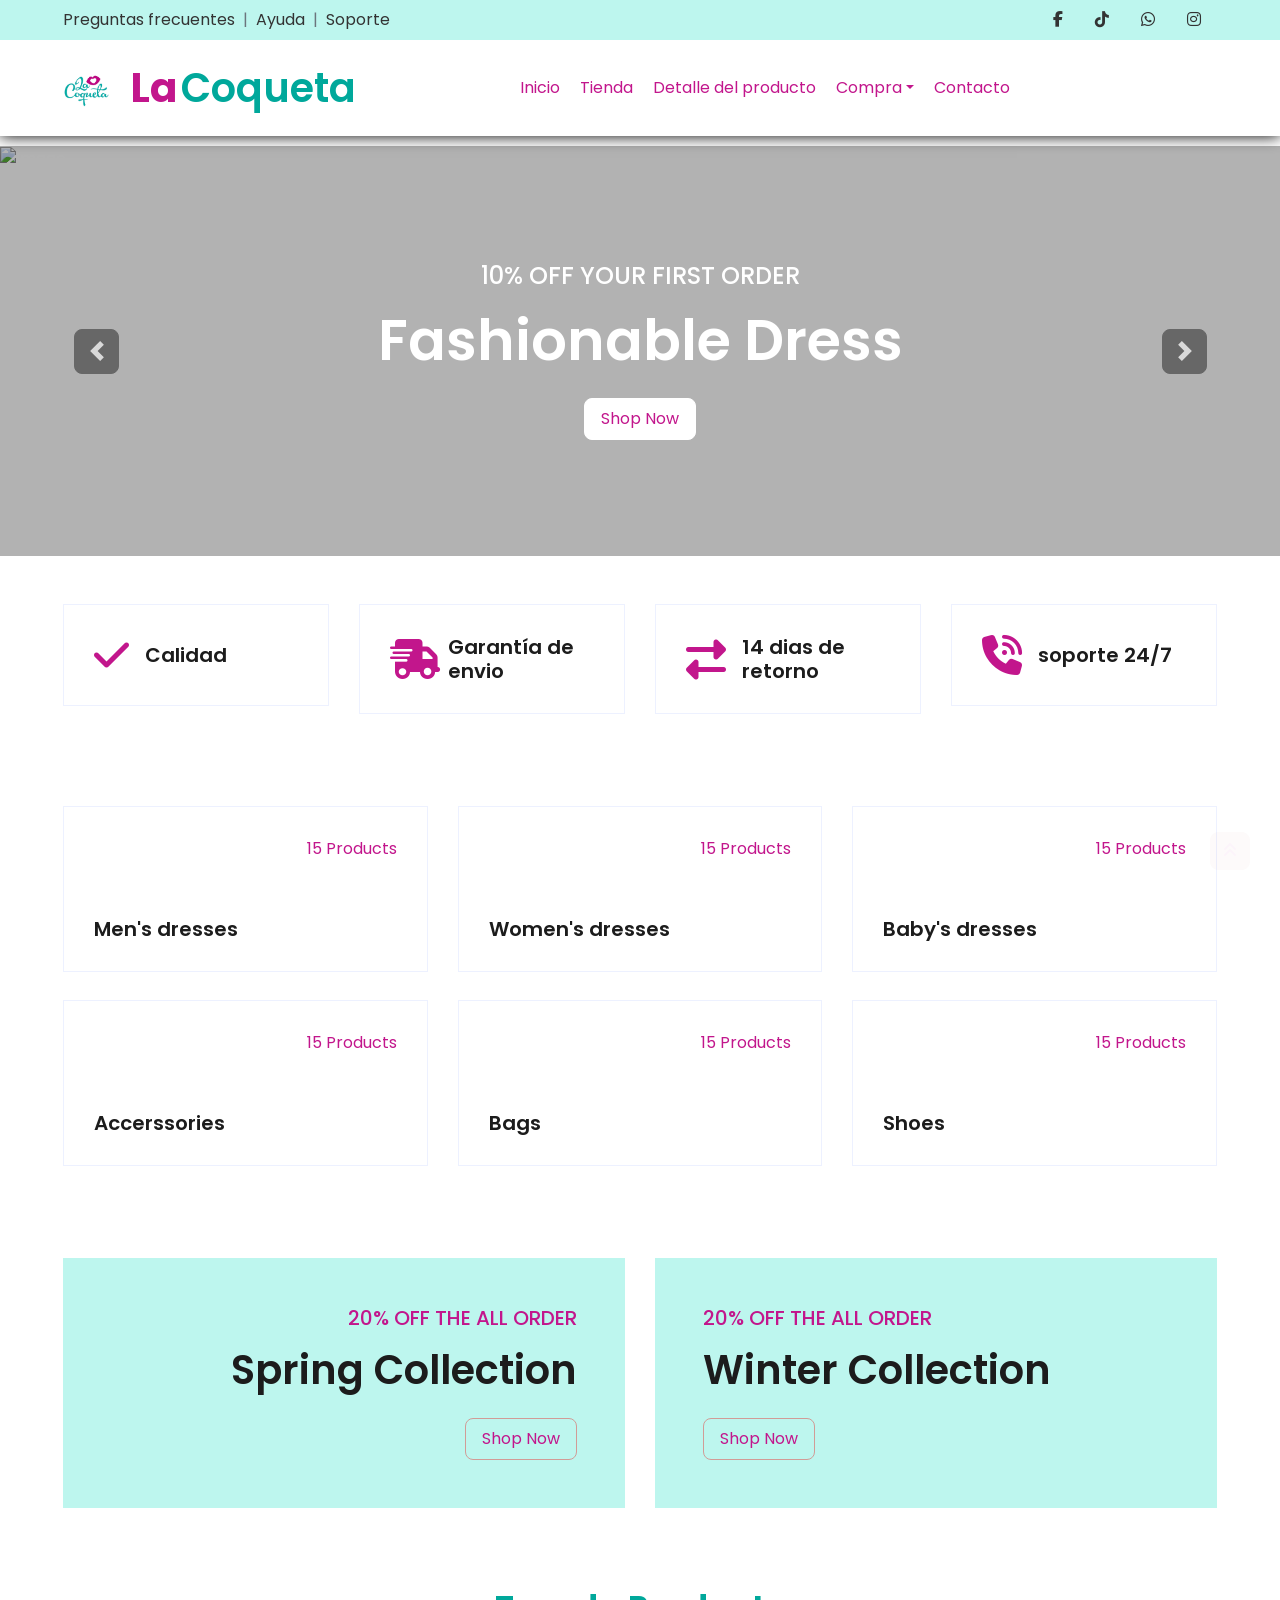
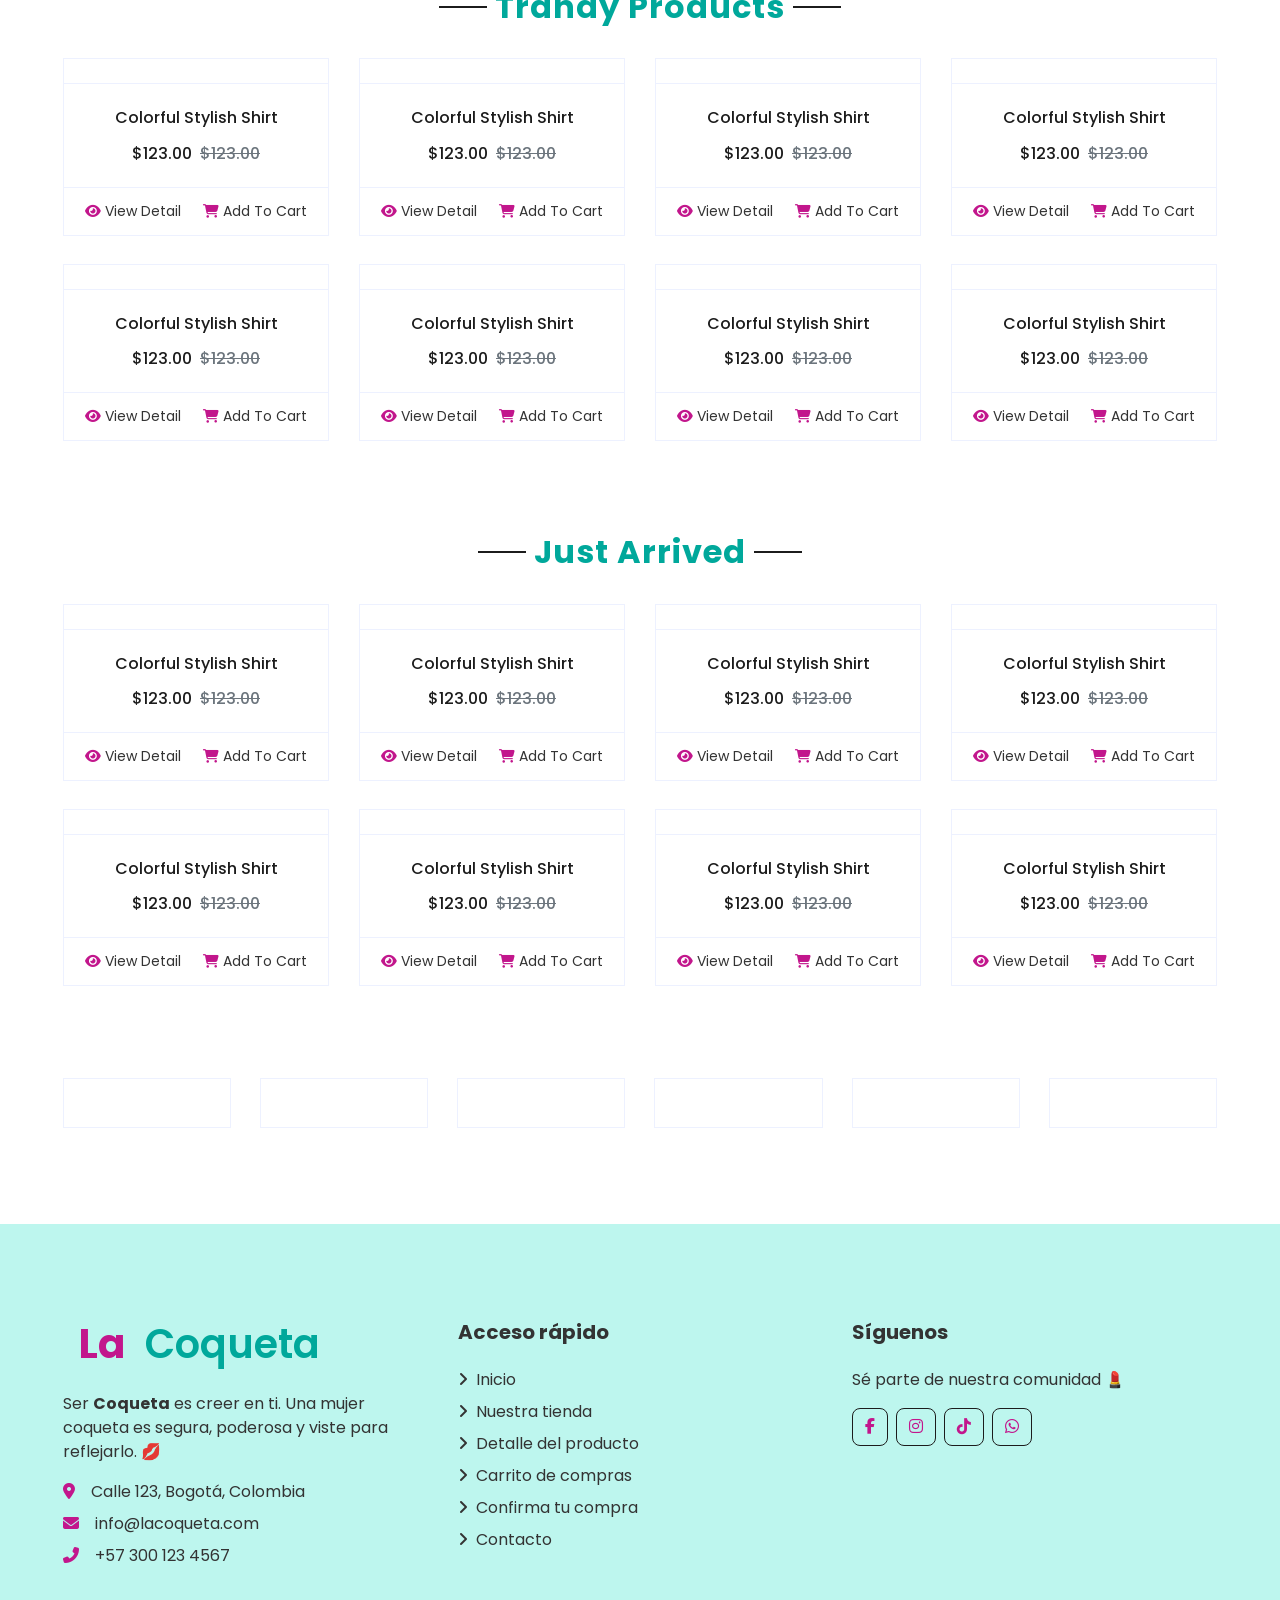
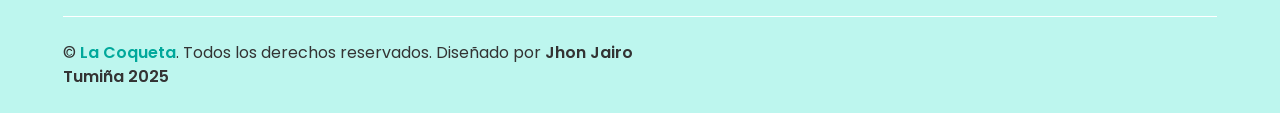
==== index.html @ 0eed537a "Se crea la carpeta con colores basicos y logo del proyecto" ====
<!DOCTYPE html>
<html lang="es">

<head>
    <meta charset="utf-8">
    <title>La coqueta</title>
    <meta content="width=device-width, initial-scale=1.0" name="viewport">
    <meta content="Free HTML Templates" name="keywords">
    <meta content="Free HTML Templates" name="description">

    <!-- Favicon -->
    <link href="img/genfavicon-package/favicon.ico" rel="icon">

    <!-- Google Web Fonts -->
    <link rel="preconnect" href="https://fonts.gstatic.com">
    <link href="https://fonts.googleapis.com/css2?family=Poppins:wght@100;200;300;400;500;600;700;800;900&display=swap"
        rel="stylesheet">
    <link rel="stylesheet" href="https://cdnjs.cloudflare.com/ajax/libs/font-awesome/6.5.0/css/all.min.css">

    <!-- Font Awesome -->
    <link href="/css/all.min.css" rel="stylesheet">

    <!-- Libraries Stylesheet -->
    <link href="lib/owlcarousel/assets/owl.carousel.min.css" rel="stylesheet">

    <!-- Customized Bootstrap Stylesheet -->

    <link href="css/style.css" rel="stylesheet">
</head>

<body>
    <!-- Contenedor para cargar la barra de menú usando JavaScript -->
    <div id="menu"></div>
    <!-- Contenido de la página - Inicio -->

    <!-- Carrusel -->
    <div id="header-carousel" class="carousel slide" data-ride="carousel">
        <div class="carousel-inner">
            <div class="carousel-item active" style="height: 410px;">
                <img class="img-fluid" src="img/carousel-1.jpg" alt="Image">
                <div class="carousel-caption d-flex flex-column align-items-center justify-content-center">
                    <div class="p-3" style="max-width: 700px;">
                        <h4 class="text-light text-uppercase font-weight-medium mb-3">10% Off Your First Order
                        </h4>
                        <h3 class="display-4 text-white font-weight-semi-bold mb-4">Fashionable Dress</h3>
                        <a href="" class="btn btn-light py-2 px-3">Shop Now</a>
                    </div>
                </div>
            </div>
            <div class="carousel-item" style="height: 410px;">
                <img class="img-fluid" src="img/carousel-2.jpg" alt="Image">
                <div class="carousel-caption d-flex flex-column align-items-center justify-content-center">
                    <div class="p-3" style="max-width: 700px;">
                        <h4 class="text-light text-uppercase font-weight-medium mb-3">10% Off Your First Order
                        </h4>
                        <h3 class="display-4 text-white font-weight-semi-bold mb-4">Reasonable Price</h3>
                        <a href="" class="btn btn-light py-2 px-3">Shop Now</a>
                    </div>
                </div>
            </div>
        </div>
        <a class="carousel-control-prev" href="#header-carousel" data-slide="prev">
            <div class="btn btn-dark" style="width: 45px; height: 45px;">
                <span class="carousel-control-prev-icon mb-n2"></span>
            </div>
        </a>
        <a class="carousel-control-next" href="#header-carousel" data-slide="next">
            <div class="btn btn-dark" style="width: 45px; height: 45px;">
                <span class="carousel-control-next-icon mb-n2"></span>
            </div>
        </a>
    </div>

    <!-- Fin del carrusel -->


    <!-- Featured Start -->
    <div class="container-fluid pt-5">
        <div class="row px-xl-5 pb-3">
            <div class="col-lg-3 col-md-6 col-sm-12 pb-1">
                <div class="d-flex align-items-center border mb-4" style="padding: 30px;">
                    <h1 class="fa fa-check text-primary m-0 mr-3"></h1>
                    <h5 class="font-weight-semi-bold m-0">Calidad</h5>
                </div>
            </div>
            <div class="col-lg-3 col-md-6 col-sm-12 pb-1">
                <div class="d-flex align-items-center border mb-4" style="padding: 30px;">
                    <h1 class="fa fa-shipping-fast text-primary m-0 mr-2"></h1>
                    <h5 class="font-weight-semi-bold m-0">Garantía de envio</h5>
                </div>
            </div>
            <div class="col-lg-3 col-md-6 col-sm-12 pb-1">
                <div class="d-flex align-items-center border mb-4" style="padding: 30px;">
                    <h1 class="fa fa-exchange-alt text-primary m-0 mr-3"></h1>
                    <h5 class="font-weight-semi-bold m-0">14 dias de retorno</h5>
                </div>
            </div>
            <div class="col-lg-3 col-md-6 col-sm-12 pb-1">
                <div class="d-flex align-items-center border mb-4" style="padding: 30px;">
                    <h1 class="fa fa-phone-volume text-primary m-0 mr-3"></h1>
                    <h5 class="font-weight-semi-bold m-0">soporte 24/7</h5>
                </div>
            </div>
        </div>
    </div>
    <!-- Featured End -->


    <!-- Categories Start -->
    <div class="container-fluid pt-5">
        <div class="row px-xl-5 pb-3">
            <div class="col-lg-4 col-md-6 pb-1">
                <div class="cat-item d-flex flex-column border mb-4" style="padding: 30px;">
                    <p class="text-right text-primary">15 Products</p>
                    <a href="" class="cat-img position-relative overflow-hidden mb-3">
                        <img class="img-fluid" src="img/cat-1.jpg" alt="">
                    </a>
                    <h5 class="font-weight-semi-bold m-0">Men's dresses</h5>
                </div>
            </div>
            <div class="col-lg-4 col-md-6 pb-1">
                <div class="cat-item d-flex flex-column border mb-4" style="padding: 30px;">
                    <p class="text-right text-primary">15 Products</p>
                    <a href="" class="cat-img position-relative overflow-hidden mb-3">
                        <img class="img-fluid" src="img/cat-2.jpg" alt="">
                    </a>
                    <h5 class="font-weight-semi-bold m-0">Women's dresses</h5>
                </div>
            </div>
            <div class="col-lg-4 col-md-6 pb-1">
                <div class="cat-item d-flex flex-column border mb-4" style="padding: 30px;">
                    <p class="text-right text-primary">15 Products</p>
                    <a href="" class="cat-img position-relative overflow-hidden mb-3">
                        <img class="img-fluid" src="img/cat-3.jpg" alt="">
                    </a>
                    <h5 class="font-weight-semi-bold m-0">Baby's dresses</h5>
                </div>
            </div>
            <div class="col-lg-4 col-md-6 pb-1">
                <div class="cat-item d-flex flex-column border mb-4" style="padding: 30px;">
                    <p class="text-right text-primary">15 Products</p>
                    <a href="" class="cat-img position-relative overflow-hidden mb-3">
                        <img class="img-fluid" src="img/cat-4.jpg" alt="">
                    </a>
                    <h5 class="font-weight-semi-bold m-0">Accerssories</h5>
                </div>
            </div>
            <div class="col-lg-4 col-md-6 pb-1">
                <div class="cat-item d-flex flex-column border mb-4" style="padding: 30px;">
                    <p class="text-right text-primary">15 Products</p>
                    <a href="" class="cat-img position-relative overflow-hidden mb-3">
                        <img class="img-fluid" src="img/cat-5.jpg" alt="">
                    </a>
                    <h5 class="font-weight-semi-bold m-0">Bags</h5>
                </div>
            </div>
            <div class="col-lg-4 col-md-6 pb-1">
                <div class="cat-item d-flex flex-column border mb-4" style="padding: 30px;">
                    <p class="text-right text-primary">15 Products</p>
                    <a href="" class="cat-img position-relative overflow-hidden mb-3">
                        <img class="img-fluid" src="img/cat-6.jpg" alt="">
                    </a>
                    <h5 class="font-weight-semi-bold m-0">Shoes</h5>
                </div>
            </div>
        </div>
    </div>
    <!-- Categories End -->


    <!-- Offer Start -->
    <div class="container-fluid offer pt-5">
        <div class="row px-xl-5">
            <div class="col-md-6 pb-4">
                <div class="position-relative bg-secondary text-center text-md-right text-white mb-2 py-5 px-5">
                    <img src="img/offer-1.png" alt="">
                    <div class="position-relative" style="z-index: 1;">
                        <h5 class="text-uppercase text-primary mb-3">20% off the all order</h5>
                        <h1 class="mb-4 font-weight-semi-bold">Spring Collection</h1>
                        <a href="" class="btn btn-outline-primary py-md-2 px-md-3">Shop Now</a>
                    </div>
                </div>
            </div>
            <div class="col-md-6 pb-4">
                <div class="position-relative bg-secondary text-center text-md-left text-white mb-2 py-5 px-5">
                    <img src="img/offer-2.png" alt="">
                    <div class="position-relative" style="z-index: 1;">
                        <h5 class="text-uppercase text-primary mb-3">20% off the all order</h5>
                        <h1 class="mb-4 font-weight-semi-bold">Winter Collection</h1>
                        <a href="" class="btn btn-outline-primary py-md-2 px-md-3">Shop Now</a>
                    </div>
                </div>
            </div>
        </div>
    </div>
    <!-- Offer End -->


    <!-- Products Start -->
    <div class="container-fluid pt-5">
        <div class="text-center mb-4">
            <h2 class="section-title px-5"><span class="px-2">Trandy Products</span></h2>
        </div>
        <div class="row px-xl-5 pb-3">
            <div class="col-lg-3 col-md-6 col-sm-12 pb-1">
                <div class="card product-item border-0 mb-4">
                    <div class="card-header product-img position-relative overflow-hidden bg-transparent border p-0">
                        <img class="img-fluid w-100" src="img/product-1.jpg" alt="">
                    </div>
                    <div class="card-body border-left border-right text-center p-0 pt-4 pb-3">
                        <h6 class="text-truncate mb-3">Colorful Stylish Shirt</h6>
                        <div class="d-flex justify-content-center">
                            <h6>$123.00</h6>
                            <h6 class="text-muted ml-2"><del>$123.00</del></h6>
                        </div>
                    </div>
                    <div class="card-footer d-flex justify-content-between bg-light border">
                        <a href="" class="btn btn-sm text-dark p-0"><i class="fas fa-eye text-primary mr-1"></i>View
                            Detail</a>
                        <a href="" class="btn btn-sm text-dark p-0"><i
                                class="fas fa-shopping-cart text-primary mr-1"></i>Add To Cart</a>
                    </div>
                </div>
            </div>
            <div class="col-lg-3 col-md-6 col-sm-12 pb-1">
                <div class="card product-item border-0 mb-4">
                    <div class="card-header product-img position-relative overflow-hidden bg-transparent border p-0">
                        <img class="img-fluid w-100" src="img/product-2.jpg" alt="">
                    </div>
                    <div class="card-body border-left border-right text-center p-0 pt-4 pb-3">
                        <h6 class="text-truncate mb-3">Colorful Stylish Shirt</h6>
                        <div class="d-flex justify-content-center">
                            <h6>$123.00</h6>
                            <h6 class="text-muted ml-2"><del>$123.00</del></h6>
                        </div>
                    </div>
                    <div class="card-footer d-flex justify-content-between bg-light border">
                        <a href="" class="btn btn-sm text-dark p-0"><i class="fas fa-eye text-primary mr-1"></i>View
                            Detail</a>
                        <a href="" class="btn btn-sm text-dark p-0"><i
                                class="fas fa-shopping-cart text-primary mr-1"></i>Add To Cart</a>
                    </div>
                </div>
            </div>
            <div class="col-lg-3 col-md-6 col-sm-12 pb-1">
                <div class="card product-item border-0 mb-4">
                    <div class="card-header product-img position-relative overflow-hidden bg-transparent border p-0">
                        <img class="img-fluid w-100" src="img/product-3.jpg" alt="">
                    </div>
                    <div class="card-body border-left border-right text-center p-0 pt-4 pb-3">
                        <h6 class="text-truncate mb-3">Colorful Stylish Shirt</h6>
                        <div class="d-flex justify-content-center">
                            <h6>$123.00</h6>
                            <h6 class="text-muted ml-2"><del>$123.00</del></h6>
                        </div>
                    </div>
                    <div class="card-footer d-flex justify-content-between bg-light border">
                        <a href="" class="btn btn-sm text-dark p-0"><i class="fas fa-eye text-primary mr-1"></i>View
                            Detail</a>
                        <a href="" class="btn btn-sm text-dark p-0"><i
                                class="fas fa-shopping-cart text-primary mr-1"></i>Add To Cart</a>
                    </div>
                </div>
            </div>
            <div class="col-lg-3 col-md-6 col-sm-12 pb-1">
                <div class="card product-item border-0 mb-4">
                    <div class="card-header product-img position-relative overflow-hidden bg-transparent border p-0">
                        <img class="img-fluid w-100" src="img/product-4.jpg" alt="">
                    </div>
                    <div class="card-body border-left border-right text-center p-0 pt-4 pb-3">
                        <h6 class="text-truncate mb-3">Colorful Stylish Shirt</h6>
                        <div class="d-flex justify-content-center">
                            <h6>$123.00</h6>
                            <h6 class="text-muted ml-2"><del>$123.00</del></h6>
                        </div>
                    </div>
                    <div class="card-footer d-flex justify-content-between bg-light border">
                        <a href="" class="btn btn-sm text-dark p-0"><i class="fas fa-eye text-primary mr-1"></i>View
                            Detail</a>
                        <a href="" class="btn btn-sm text-dark p-0"><i
                                class="fas fa-shopping-cart text-primary mr-1"></i>Add To Cart</a>
                    </div>
                </div>
            </div>
            <div class="col-lg-3 col-md-6 col-sm-12 pb-1">
                <div class="card product-item border-0 mb-4">
                    <div class="card-header product-img position-relative overflow-hidden bg-transparent border p-0">
                        <img class="img-fluid w-100" src="img/product-5.jpg" alt="">
                    </div>
                    <div class="card-body border-left border-right text-center p-0 pt-4 pb-3">
                        <h6 class="text-truncate mb-3">Colorful Stylish Shirt</h6>
                        <div class="d-flex justify-content-center">
                            <h6>$123.00</h6>
                            <h6 class="text-muted ml-2"><del>$123.00</del></h6>
                        </div>
                    </div>
                    <div class="card-footer d-flex justify-content-between bg-light border">
                        <a href="" class="btn btn-sm text-dark p-0"><i class="fas fa-eye text-primary mr-1"></i>View
                            Detail</a>
                        <a href="" class="btn btn-sm text-dark p-0"><i
                                class="fas fa-shopping-cart text-primary mr-1"></i>Add To Cart</a>
                    </div>
                </div>
            </div>
            <div class="col-lg-3 col-md-6 col-sm-12 pb-1">
                <div class="card product-item border-0 mb-4">
                    <div class="card-header product-img position-relative overflow-hidden bg-transparent border p-0">
                        <img class="img-fluid w-100" src="img/product-6.jpg" alt="">
                    </div>
                    <div class="card-body border-left border-right text-center p-0 pt-4 pb-3">
                        <h6 class="text-truncate mb-3">Colorful Stylish Shirt</h6>
                        <div class="d-flex justify-content-center">
                            <h6>$123.00</h6>
                            <h6 class="text-muted ml-2"><del>$123.00</del></h6>
                        </div>
                    </div>
                    <div class="card-footer d-flex justify-content-between bg-light border">
                        <a href="" class="btn btn-sm text-dark p-0"><i class="fas fa-eye text-primary mr-1"></i>View
                            Detail</a>
                        <a href="" class="btn btn-sm text-dark p-0"><i
                                class="fas fa-shopping-cart text-primary mr-1"></i>Add To Cart</a>
                    </div>
                </div>
            </div>
            <div class="col-lg-3 col-md-6 col-sm-12 pb-1">
                <div class="card product-item border-0 mb-4">
                    <div class="card-header product-img position-relative overflow-hidden bg-transparent border p-0">
                        <img class="img-fluid w-100" src="img/product-7.jpg" alt="">
                    </div>
                    <div class="card-body border-left border-right text-center p-0 pt-4 pb-3">
                        <h6 class="text-truncate mb-3">Colorful Stylish Shirt</h6>
                        <div class="d-flex justify-content-center">
                            <h6>$123.00</h6>
                            <h6 class="text-muted ml-2"><del>$123.00</del></h6>
                        </div>
                    </div>
                    <div class="card-footer d-flex justify-content-between bg-light border">
                        <a href="" class="btn btn-sm text-dark p-0"><i class="fas fa-eye text-primary mr-1"></i>View
                            Detail</a>
                        <a href="" class="btn btn-sm text-dark p-0"><i
                                class="fas fa-shopping-cart text-primary mr-1"></i>Add To Cart</a>
                    </div>
                </div>
            </div>
            <div class="col-lg-3 col-md-6 col-sm-12 pb-1">
                <div class="card product-item border-0 mb-4">
                    <div class="card-header product-img position-relative overflow-hidden bg-transparent border p-0">
                        <img class="img-fluid w-100" src="img/product-8.jpg" alt="">
                    </div>
                    <div class="card-body border-left border-right text-center p-0 pt-4 pb-3">
                        <h6 class="text-truncate mb-3">Colorful Stylish Shirt</h6>
                        <div class="d-flex justify-content-center">
                            <h6>$123.00</h6>
                            <h6 class="text-muted ml-2"><del>$123.00</del></h6>
                        </div>
                    </div>
                    <div class="card-footer d-flex justify-content-between bg-light border">
                        <a href="" class="btn btn-sm text-dark p-0"><i class="fas fa-eye text-primary mr-1"></i>View
                            Detail</a>
                        <a href="" class="btn btn-sm text-dark p-0"><i
                                class="fas fa-shopping-cart text-primary mr-1"></i>Add To Cart</a>
                    </div>
                </div>
            </div>
        </div>
    </div>
    <!-- Products End -->

    <!-- Products Start -->
    <div class="container-fluid pt-5">
        <div class="text-center mb-4">
            <h2 class="section-title px-5"><span class="px-2">Just Arrived</span></h2>
        </div>
        <div class="row px-xl-5 pb-3">
            <div class="col-lg-3 col-md-6 col-sm-12 pb-1">
                <div class="card product-item border-0 mb-4">
                    <div class="card-header product-img position-relative overflow-hidden bg-transparent border p-0">
                        <img class="img-fluid w-100" src="img/product-1.jpg" alt="">
                    </div>
                    <div class="card-body border-left border-right text-center p-0 pt-4 pb-3">
                        <h6 class="text-truncate mb-3">Colorful Stylish Shirt</h6>
                        <div class="d-flex justify-content-center">
                            <h6>$123.00</h6>
                            <h6 class="text-muted ml-2"><del>$123.00</del></h6>
                        </div>
                    </div>
                    <div class="card-footer d-flex justify-content-between bg-light border">
                        <a href="" class="btn btn-sm text-dark p-0"><i class="fas fa-eye text-primary mr-1"></i>View
                            Detail</a>
                        <a href="" class="btn btn-sm text-dark p-0"><i
                                class="fas fa-shopping-cart text-primary mr-1"></i>Add To Cart</a>
                    </div>
                </div>
            </div>
            <div class="col-lg-3 col-md-6 col-sm-12 pb-1">
                <div class="card product-item border-0 mb-4">
                    <div class="card-header product-img position-relative overflow-hidden bg-transparent border p-0">
                        <img class="img-fluid w-100" src="img/product-2.jpg" alt="">
                    </div>
                    <div class="card-body border-left border-right text-center p-0 pt-4 pb-3">
                        <h6 class="text-truncate mb-3">Colorful Stylish Shirt</h6>
                        <div class="d-flex justify-content-center">
                            <h6>$123.00</h6>
                            <h6 class="text-muted ml-2"><del>$123.00</del></h6>
                        </div>
                    </div>
                    <div class="card-footer d-flex justify-content-between bg-light border">
                        <a href="" class="btn btn-sm text-dark p-0"><i class="fas fa-eye text-primary mr-1"></i>View
                            Detail</a>
                        <a href="" class="btn btn-sm text-dark p-0"><i
                                class="fas fa-shopping-cart text-primary mr-1"></i>Add To Cart</a>
                    </div>
                </div>
            </div>
            <div class="col-lg-3 col-md-6 col-sm-12 pb-1">
                <div class="card product-item border-0 mb-4">
                    <div class="card-header product-img position-relative overflow-hidden bg-transparent border p-0">
                        <img class="img-fluid w-100" src="img/product-3.jpg" alt="">
                    </div>
                    <div class="card-body border-left border-right text-center p-0 pt-4 pb-3">
                        <h6 class="text-truncate mb-3">Colorful Stylish Shirt</h6>
                        <div class="d-flex justify-content-center">
                            <h6>$123.00</h6>
                            <h6 class="text-muted ml-2"><del>$123.00</del></h6>
                        </div>
                    </div>
                    <div class="card-footer d-flex justify-content-between bg-light border">
                        <a href="" class="btn btn-sm text-dark p-0"><i class="fas fa-eye text-primary mr-1"></i>View
                            Detail</a>
                        <a href="" class="btn btn-sm text-dark p-0"><i
                                class="fas fa-shopping-cart text-primary mr-1"></i>Add To Cart</a>
                    </div>
                </div>
            </div>
            <div class="col-lg-3 col-md-6 col-sm-12 pb-1">
                <div class="card product-item border-0 mb-4">
                    <div class="card-header product-img position-relative overflow-hidden bg-transparent border p-0">
                        <img class="img-fluid w-100" src="img/product-4.jpg" alt="">
                    </div>
                    <div class="card-body border-left border-right text-center p-0 pt-4 pb-3">
                        <h6 class="text-truncate mb-3">Colorful Stylish Shirt</h6>
                        <div class="d-flex justify-content-center">
                            <h6>$123.00</h6>
                            <h6 class="text-muted ml-2"><del>$123.00</del></h6>
                        </div>
                    </div>
                    <div class="card-footer d-flex justify-content-between bg-light border">
                        <a href="" class="btn btn-sm text-dark p-0"><i class="fas fa-eye text-primary mr-1"></i>View
                            Detail</a>
                        <a href="" class="btn btn-sm text-dark p-0"><i
                                class="fas fa-shopping-cart text-primary mr-1"></i>Add To Cart</a>
                    </div>
                </div>
            </div>
            <div class="col-lg-3 col-md-6 col-sm-12 pb-1">
                <div class="card product-item border-0 mb-4">
                    <div class="card-header product-img position-relative overflow-hidden bg-transparent border p-0">
                        <img class="img-fluid w-100" src="img/product-5.jpg" alt="">
                    </div>
                    <div class="card-body border-left border-right text-center p-0 pt-4 pb-3">
                        <h6 class="text-truncate mb-3">Colorful Stylish Shirt</h6>
                        <div class="d-flex justify-content-center">
                            <h6>$123.00</h6>
                            <h6 class="text-muted ml-2"><del>$123.00</del></h6>
                        </div>
                    </div>
                    <div class="card-footer d-flex justify-content-between bg-light border">
                        <a href="" class="btn btn-sm text-dark p-0"><i class="fas fa-eye text-primary mr-1"></i>View
                            Detail</a>
                        <a href="" class="btn btn-sm text-dark p-0"><i
                                class="fas fa-shopping-cart text-primary mr-1"></i>Add To Cart</a>
                    </div>
                </div>
            </div>
            <div class="col-lg-3 col-md-6 col-sm-12 pb-1">
                <div class="card product-item border-0 mb-4">
                    <div class="card-header product-img position-relative overflow-hidden bg-transparent border p-0">
                        <img class="img-fluid w-100" src="img/product-6.jpg" alt="">
                    </div>
                    <div class="card-body border-left border-right text-center p-0 pt-4 pb-3">
                        <h6 class="text-truncate mb-3">Colorful Stylish Shirt</h6>
                        <div class="d-flex justify-content-center">
                            <h6>$123.00</h6>
                            <h6 class="text-muted ml-2"><del>$123.00</del></h6>
                        </div>
                    </div>
                    <div class="card-footer d-flex justify-content-between bg-light border">
                        <a href="" class="btn btn-sm text-dark p-0"><i class="fas fa-eye text-primary mr-1"></i>View
                            Detail</a>
                        <a href="" class="btn btn-sm text-dark p-0"><i
                                class="fas fa-shopping-cart text-primary mr-1"></i>Add To Cart</a>
                    </div>
                </div>
            </div>
            <div class="col-lg-3 col-md-6 col-sm-12 pb-1">
                <div class="card product-item border-0 mb-4">
                    <div class="card-header product-img position-relative overflow-hidden bg-transparent border p-0">
                        <img class="img-fluid w-100" src="img/product-7.jpg" alt="">
                    </div>
                    <div class="card-body border-left border-right text-center p-0 pt-4 pb-3">
                        <h6 class="text-truncate mb-3">Colorful Stylish Shirt</h6>
                        <div class="d-flex justify-content-center">
                            <h6>$123.00</h6>
                            <h6 class="text-muted ml-2"><del>$123.00</del></h6>
                        </div>
                    </div>
                    <div class="card-footer d-flex justify-content-between bg-light border">
                        <a href="" class="btn btn-sm text-dark p-0"><i class="fas fa-eye text-primary mr-1"></i>View
                            Detail</a>
                        <a href="" class="btn btn-sm text-dark p-0"><i
                                class="fas fa-shopping-cart text-primary mr-1"></i>Add To Cart</a>
                    </div>
                </div>
            </div>
            <div class="col-lg-3 col-md-6 col-sm-12 pb-1">
                <div class="card product-item border-0 mb-4">
                    <div class="card-header product-img position-relative overflow-hidden bg-transparent border p-0">
                        <img class="img-fluid w-100" src="img/product-8.jpg" alt="">
                    </div>
                    <div class="card-body border-left border-right text-center p-0 pt-4 pb-3">
                        <h6 class="text-truncate mb-3">Colorful Stylish Shirt</h6>
                        <div class="d-flex justify-content-center">
                            <h6>$123.00</h6>
                            <h6 class="text-muted ml-2"><del>$123.00</del></h6>
                        </div>
                    </div>
                    <div class="card-footer d-flex justify-content-between bg-light border">
                        <a href="" class="btn btn-sm text-dark p-0"><i class="fas fa-eye text-primary mr-1"></i>View
                            Detail</a>
                        <a href="" class="btn btn-sm text-dark p-0"><i
                                class="fas fa-shopping-cart text-primary mr-1"></i>Add To Cart</a>
                    </div>
                </div>
            </div>
        </div>
    </div>
    <!-- Products End -->


    <!-- Vendor Start -->
    <div class="container-fluid py-5">
        <div class="row px-xl-5">
            <div class="col">
                <div class="owl-carousel vendor-carousel">
                    <div class="vendor-item border p-4">
                        <img src="img/vendor-1.jpg" alt="">
                    </div>
                    <div class="vendor-item border p-4">
                        <img src="img/vendor-2.jpg" alt="">
                    </div>
                    <div class="vendor-item border p-4">
                        <img src="img/vendor-3.jpg" alt="">
                    </div>
                    <div class="vendor-item border p-4">
                        <img src="img/vendor-4.jpg" alt="">
                    </div>
                    <div class="vendor-item border p-4">
                        <img src="img/vendor-5.jpg" alt="">
                    </div>
                    <div class="vendor-item border p-4">
                        <img src="img/vendor-6.jpg" alt="">
                    </div>
                    <div class="vendor-item border p-4">
                        <img src="img/vendor-7.jpg" alt="">
                    </div>
                    <div class="vendor-item border p-4">
                        <img src="img/vendor-8.jpg" alt="">
                    </div>
                </div>
            </div>
        </div>
    </div>
    <!-- Vendor End -->

    <!-- Contenido de la página - Final -->
    <!-- Contenedor para cargar el pie de página usando JavaScript -->
    <div id="pie"></div>
    <!-- JavaScript Libraries -->
    <script src="https://code.jquery.com/jquery-3.4.1.min.js"></script>
    <script src="https://stackpath.bootstrapcdn.com/bootstrap/4.4.1/js/bootstrap.bundle.min.js"></script>
    <script src="lib/easing/easing.min.js"></script>
    <script src="lib/owlcarousel/owl.carousel.min.js"></script>

    <!-- Contact Javascript File -->
    <script src="mail/jqBootstrapValidation.min.js"></script>
    <script src="mail/contact.js"></script>

    <!-- Script para que se carguen el pie de pagina y el menu -->
    <script src="js/custom.js"></script>

    <!-- Template Javascript -->
    <script src="js/main.js"></script>
    <script>
        document.addEventListener("DOMContentLoaded", () => {
            cargarFragmento("menu", "menu.html");
            cargarFragmento("pie", "pie.html");
        });
    </script>
</body>

</html>
---- css/style.css ----
/******* Bootstrap Theming ********/
/*!
 * Bootstrap v4.5.3 (https://getbootstrap.com/)
 * Copyright 2011-2020 The Bootstrap Authors
 * Copyright 2011-2020 Twitter, Inc.
 * Licensed under MIT (https://github.com/twbs/bootstrap/blob/main/LICENSE)
 */
:root {
  --blue: #007bff;
  --indigo: #6610f2;
  --purple: #6f42c1;
  --pink: #e83e8c;
  --red: #dc3545;
  --orange: #fd7e14;
  --yellow: #ffc107;
  --green: #28a745;
  --teal: #20c997;
  --cyan: #17a2b8;
  --white: #fff;
  --gray: #6c757d;
  --gray-dark: #343a40;
  --primary: #d19c97;
  --secondary: #edf1ff;
  --success: #28a745;
  --info: #17a2b8;
  --warning: #ffc107;
  --danger: #dc3545;
  --light: #ffffff;
  --dark: #1c1c1c;
  --breakpoint-xs: 0;
  --breakpoint-sm: 576px;
  --breakpoint-md: 768px;
  --breakpoint-lg: 992px;
  --breakpoint-xl: 1200px;
  --font-family-sans-serif: "Poppins", sans-serif;
  --font-family-monospace: SFMono-Regular, Menlo, Monaco, Consolas,
    "Liberation Mono", "Courier New", monospace;
}

*,
*::before,
*::after {
  box-sizing: border-box;
}

html {
  font-family: sans-serif;
  line-height: 1.15;
  -webkit-text-size-adjust: 100%;
  -webkit-tap-highlight-color: rgba(0, 0, 0, 0);
}

article,
aside,
figcaption,
figure,
footer,
header,
hgroup,
main,
nav,
section {
  display: block;
}

/*Iconos de redes sociales en la barra superior*/

.fab:hover {
  transform: scale(1.5);
  transition: color 0.3s ease, transform 0.3s ease;
}

body {
  margin: 0;
  font-family: "Poppins", sans-serif;
  font-size: 1rem;
  font-weight: 400;
  line-height: 1.5;
  color: #ffffff;
  text-align: left;
  background-color: #ffffff;
}

span {
  color: #00a89b;
}

[tabindex="-1"]:focus:not(:focus-visible) {
  outline: 0 !important;
}

.navbar #navbarCollapse a:hover {
  transform: scale(1.05);
}

hr {
  box-sizing: content-box;
  height: 0;
  overflow: visible;
}

h1,
h2,
h3,
h4,
h5,
h6 {
  margin-top: 0;
  margin-bottom: 0.5rem;
}

p {
  margin-top: 0;
  margin-bottom: 1rem;
}

abbr[title],
abbr[data-original-title] {
  text-decoration: underline;
  text-decoration: underline dotted;
  cursor: help;
  border-bottom: 0;
  text-decoration-skip-ink: none;
}

address {
  margin-bottom: 1rem;
  font-style: normal;
  line-height: inherit;
}

ol,
ul,
dl {
  margin-top: 0;
  margin-bottom: 1rem;
}

ol ol,
ul ul,
ol ul,
ul ol {
  margin-bottom: 0;
}

dt {
  font-weight: 700;
}

dd {
  margin-bottom: 0.5rem;
  margin-left: 0;
}

blockquote {
  margin: 0 0 1rem;
}

b,
strong {
  font-weight: bolder;
}

small {
  font-size: 80%;
}

sub,
sup {
  position: relative;
  font-size: 75%;
  line-height: 0;
  vertical-align: baseline;
}

sub {
  bottom: -0.25em;
}

sup {
  top: -0.5em;
}

.container-img img {
  height: 60px;
  width: auto;
  object-fit: contain;
  padding-right: 20px;
}

.barranav {
  top: 0;
  margin-bottom: 10px;
  box-shadow: 0 0 15px #000;
}

.container-fluid, .row, .col-lg-6, .col-lg-3 {
  overflow: visible !important;
  position: static !important;
}

.fas:hover {
  transform: scale(1.5);
  transition: color 0.3s ease, transform 0.3s ease;
}

a {
  color: #c2168c !important;
  text-decoration: none;
  background-color: transparent;
}

a:hover {
  color: #00a89b !important;
}

a h1 {
  color: #00a89b;
}

/*Pie.    */

a:not([href]):not([class]) {
  color: inherit;
  text-decoration: none;
}

a:not([href]):not([class]):hover {
  color: inherit;
  text-decoration: none;
}

pre,
code,
kbd,
samp {
  font-family: SFMono-Regular, Menlo, Monaco, Consolas, "Liberation Mono",
    "Courier New", monospace;
  font-size: 1em;
}

pre {
  margin-top: 0;
  margin-bottom: 1rem;
  overflow: auto;
  -ms-overflow-style: scrollbar;
}

figure {
  margin: 0 0 1rem;
}

img {
  vertical-align: middle;
  border-style: none;
}

svg {
  overflow: hidden;
  vertical-align: middle;
}

table {
  border-collapse: collapse;
}

caption {
  padding-top: 0.75rem;
  padding-bottom: 0.75rem;
  color: #6c757d;
  text-align: left;
  caption-side: bottom;
}

th {
  text-align: inherit;
  text-align: -webkit-match-parent;
}

label {
  display: inline-block;
  margin-bottom: 0.5rem;
}

button {
  border-radius: 0;
}

button:focus {
  outline: 1px dotted;
  outline: 5px auto -webkit-focus-ring-color;
}

input,
button,
select,
optgroup,
textarea {
  margin: 0;
  font-family: inherit;
  font-size: inherit;
  line-height: inherit;
}

button,
input {
  overflow: visible;
}

button,
select {
  text-transform: none;
}

[role="button"] {
  cursor: pointer;
}

select {
  word-wrap: normal;
}

button,
[type="button"],
[type="reset"],
[type="submit"] {
  -webkit-appearance: button;
}

button:not(:disabled),
[type="button"]:not(:disabled),
[type="reset"]:not(:disabled),
[type="submit"]:not(:disabled) {
  cursor: pointer;
}

button::-moz-focus-inner,
[type="button"]::-moz-focus-inner,
[type="reset"]::-moz-focus-inner,
[type="submit"]::-moz-focus-inner {
  padding: 0;
  border-style: none;
}

input[type="radio"],
input[type="checkbox"] {
  box-sizing: border-box;
  padding: 0;
}

textarea {
  overflow: auto;
  resize: vertical;
}

fieldset {
  min-width: 0;
  padding: 0;
  margin: 0;
  border: 0;
}

legend {
  display: block;
  width: 100%;
  max-width: 100%;
  padding: 0;
  margin-bottom: 0.5rem;
  font-size: 1.5rem;
  line-height: inherit;
  color: inherit;
  white-space: normal;
}

@media (max-width: 1200px) {
  legend {
    font-size: calc(1.275rem + 0.3vw);
  }
}

progress {
  vertical-align: baseline;
}

[type="number"]::-webkit-inner-spin-button,
[type="number"]::-webkit-outer-spin-button {
  height: auto;
}

[type="search"] {
  outline-offset: -2px;
  -webkit-appearance: none;
}

[type="search"]::-webkit-search-decoration {
  -webkit-appearance: none;
}

::-webkit-file-upload-button {
  font: inherit;
  -webkit-appearance: button;
}

output {
  display: inline-block;
}

summary {
  display: list-item;
  cursor: pointer;
}

template {
  display: none;
}

[hidden] {
  display: none !important;
}

h1,
h2,
h3,
h4,
h5,
h6,
.h1,
.h2,
.h3,
.h4,
.h5,
.h6 {
  margin-bottom: 0.5rem;
  font-weight: 500;
  line-height: 1.2;
  color: #1c1c1c;
}

h1,
.h1 {
  font-size: 2.5rem;
}

@media (max-width: 1200px) {
  h1,
  .h1 {
    font-size: calc(1.375rem + 1.5vw);
  }
  a h1 {
    color: #00a89b; /*---- color de titulo cuando la pantalla es menor de 1200px -----*/
  }
}

h2,
.h2 {
  font-size: 2rem;
}

@media (max-width: 1200px) {
  h2,
  .h2 {
    font-size: calc(1.325rem + 0.9vw);
  }
}

h3,
.h3 {
  font-size: 1.75rem;
}

@media (max-width: 1200px) {
  h3,
  .h3 {
    font-size: calc(1.3rem + 0.6vw);
  }
}

h4,
.h4 {
  font-size: 1.5rem;
}

@media (max-width: 1200px) {
  h4,
  .h4 {
    font-size: calc(1.275rem + 0.3vw);
  }
}

h5,
.h5 {
  font-size: 1.25rem;
}

h6,
.h6 {
  font-size: 1rem;
}

.lead {
  font-size: 1.25rem;
  font-weight: 300;
}

.display-1 {
  font-size: 6rem;
  font-weight: 300;
  line-height: 1.2;
}

@media (max-width: 1200px) {
  .display-1 {
    font-size: calc(1.725rem + 5.7vw);
  }
}

.display-2 {
  font-size: 5.5rem;
  font-weight: 300;
  line-height: 1.2;
}

@media (max-width: 1200px) {
  .display-2 {
    font-size: calc(1.675rem + 5.1vw);
  }
}

.display-3 {
  font-size: 4.5rem;
  font-weight: 300;
  line-height: 1.2;
}

@media (max-width: 1200px) {
  .display-3 {
    font-size: calc(1.575rem + 3.9vw);
  }
}

.display-4 {
  font-size: 3.5rem;
  font-weight: 300;
  line-height: 1.2;
}

@media (max-width: 1200px) {
  .display-4 {
    font-size: calc(1.475rem + 2.7vw);
  }
}

hr {
  margin-top: 1rem;
  margin-bottom: 1rem;
  border: 0;
  border-top: 1px solid rgba(0, 0, 0, 0.1);
}

small,
.small {
  font-size: 80%;
  font-weight: 400;
}

mark,
.mark {
  padding: 0.2em;
  background-color: #fcf8e3;
}

.list-unstyled {
  padding-left: 0;
  list-style: none;
}

.list-inline {
  padding-left: 0;
  list-style: none;
}

.list-inline-item {
  display: inline-block;
}

.list-inline-item:not(:last-child) {
  margin-right: 0.5rem;
}

.initialism {
  font-size: 90%;
  text-transform: uppercase;
}

.blockquote {
  margin-bottom: 1rem;
  font-size: 1.25rem;
}

.blockquote-footer {
  display: block;
  font-size: 80%;
  color: #6c757d;
}

.blockquote-footer::before {
  content: "\2014\00A0";
}

.img-fluid {
  max-width: 100%;
  height: auto;
}

.img-thumbnail {
  padding: 0.25rem;
  background-color: #fff;
  border: 1px solid #dee2e6;
  max-width: 100%;
  height: auto;
}

.figure {
  display: inline-block;
}

.figure-img {
  margin-bottom: 0.5rem;
  line-height: 1;
}

.figure-caption {
  font-size: 90%;
  color: #6c757d;
}

code {
  font-size: 87.5%;
  color: #e83e8c;
  word-wrap: break-word;
}

a > code {
  color: inherit;
}

kbd {
  padding: 0.2rem 0.4rem;
  font-size: 87.5%;
  color: #fff;
  background-color: #212529;
}

kbd kbd {
  padding: 0;
  font-size: 100%;
  font-weight: 700;
}

pre {
  display: block;
  font-size: 87.5%;
  color: #212529;
}

pre code {
  font-size: inherit;
  color: inherit;
  word-break: normal;
}

.pre-scrollable {
  max-height: 340px;
  overflow-y: scroll;
}

.container,
.container-fluid,
.container-sm,
.container-md,
.container-lg,
.container-xl {
  width: 100%;
  padding-right: 15px;
  padding-left: 15px;
  margin-right: auto;
  margin-left: auto;
}

@media (min-width: 576px) {
  .container,
  .container-sm {
    max-width: 540px;
  }
}

@media (min-width: 768px) {
  .container,
  .container-sm,
  .container-md {
    max-width: 720px;
  }
}

@media (min-width: 992px) {
  .container,
  .container-sm,
  .container-md,
  .container-lg {
    max-width: 960px;
  }
}

@media (min-width: 1200px) {
  .container,
  .container-sm,
  .container-md,
  .container-lg,
  .container-xl {
    max-width: 1140px;
  }
}

.row {
  display: flex;
  flex-wrap: wrap;
  margin-right: -15px;
  margin-left: -15px;
}

.no-gutters {
  margin-right: 0;
  margin-left: 0;
}

.no-gutters > .col,
.no-gutters > [class*="col-"] {
  padding-right: 0;
  padding-left: 0;
}

.col-1,
.col-2,
.col-3,
.col-4,
.col-5,
.col-6,
.col-7,
.col-8,
.col-9,
.col-10,
.col-11,
.col-12,
.col,
.col-auto,
.col-sm-1,
.col-sm-2,
.col-sm-3,
.col-sm-4,
.col-sm-5,
.col-sm-6,
.col-sm-7,
.col-sm-8,
.col-sm-9,
.col-sm-10,
.col-sm-11,
.col-sm-12,
.col-sm,
.col-sm-auto,
.col-md-1,
.col-md-2,
.col-md-3,
.col-md-4,
.col-md-5,
.col-md-6,
.col-md-7,
.col-md-8,
.col-md-9,
.col-md-10,
.col-md-11,
.col-md-12,
.col-md,
.col-md-auto,
.col-lg-1,
.col-lg-2,
.col-lg-3,
.col-lg-4,
.col-lg-5,
.col-lg-6,
.col-lg-7,
.col-lg-8,
.col-lg-9,
.col-lg-10,
.col-lg-11,
.col-lg-12,
.col-lg,
.col-lg-auto,
.col-xl-1,
.col-xl-2,
.col-xl-3,
.col-xl-4,
.col-xl-5,
.col-xl-6,
.col-xl-7,
.col-xl-8,
.col-xl-9,
.col-xl-10,
.col-xl-11,
.col-xl-12,
.col-xl,
.col-xl-auto {
  position: relative;
  width: 100%;
  padding-right: 15px;
  padding-left: 15px;
}

.col {
  flex-basis: 0;
  flex-grow: 1;
  max-width: 100%;
}

.row-cols-1 > * {
  flex: 0 0 100%;
  max-width: 100%;
}

.row-cols-2 > * {
  flex: 0 0 50%;
  max-width: 50%;
}

.row-cols-3 > * {
  flex: 0 0 33.33333%;
  max-width: 33.33333%;
}

.row-cols-4 > * {
  flex: 0 0 25%;
  max-width: 25%;
}

.row-cols-5 > * {
  flex: 0 0 20%;
  max-width: 20%;
}

.row-cols-6 > * {
  flex: 0 0 16.66667%;
  max-width: 16.66667%;
}

.col-auto {
  flex: 0 0 auto;
  width: auto;
  max-width: 100%;
}

.col-1 {
  flex: 0 0 8.33333%;
  max-width: 8.33333%;
}

.col-2 {
  flex: 0 0 16.66667%;
  max-width: 16.66667%;
}

.col-3 {
  flex: 0 0 25%;
  max-width: 25%;
}

.col-4 {
  flex: 0 0 33.33333%;
  max-width: 33.33333%;
}

.col-5 {
  flex: 0 0 41.66667%;
  max-width: 41.66667%;
}

.col-6 {
  flex: 0 0 50%;
  max-width: 50%;
}

.col-7 {
  flex: 0 0 58.33333%;
  max-width: 58.33333%;
}

.col-8 {
  flex: 0 0 66.66667%;
  max-width: 66.66667%;
}

.col-9 {
  flex: 0 0 75%;
  max-width: 75%;
}

.col-10 {
  flex: 0 0 83.33333%;
  max-width: 83.33333%;
}

.col-11 {
  flex: 0 0 91.66667%;
  max-width: 91.66667%;
}

.col-12 {
  flex: 0 0 100%;
  max-width: 100%;
}

.order-first {
  order: -1;
}

.order-last {
  order: 13;
}

.order-0 {
  order: 0;
}

.order-1 {
  order: 1;
}

.order-2 {
  order: 2;
}

.order-3 {
  order: 3;
}

.order-4 {
  order: 4;
}

.order-5 {
  order: 5;
}

.order-6 {
  order: 6;
}

.order-7 {
  order: 7;
}

.order-8 {
  order: 8;
}

.order-9 {
  order: 9;
}

.order-10 {
  order: 10;
}

.order-11 {
  order: 11;
}

.order-12 {
  order: 12;
}

.offset-1 {
  margin-left: 8.33333%;
}

.offset-2 {
  margin-left: 16.66667%;
}

.offset-3 {
  margin-left: 25%;
}

.offset-4 {
  margin-left: 33.33333%;
}

.offset-5 {
  margin-left: 41.66667%;
}

.offset-6 {
  margin-left: 50%;
}

.offset-7 {
  margin-left: 58.33333%;
}

.offset-8 {
  margin-left: 66.66667%;
}

.offset-9 {
  margin-left: 75%;
}

.offset-10 {
  margin-left: 83.33333%;
}

.offset-11 {
  margin-left: 91.66667%;
}

@media (min-width: 576px) {
  .col-sm {
    flex-basis: 0;
    flex-grow: 1;
    max-width: 100%;
  }
  .row-cols-sm-1 > * {
    flex: 0 0 100%;
    max-width: 100%;
  }
  .row-cols-sm-2 > * {
    flex: 0 0 50%;
    max-width: 50%;
  }
  .row-cols-sm-3 > * {
    flex: 0 0 33.33333%;
    max-width: 33.33333%;
  }
  .row-cols-sm-4 > * {
    flex: 0 0 25%;
    max-width: 25%;
  }
  .row-cols-sm-5 > * {
    flex: 0 0 20%;
    max-width: 20%;
  }
  .row-cols-sm-6 > * {
    flex: 0 0 16.66667%;
    max-width: 16.66667%;
  }
  .col-sm-auto {
    flex: 0 0 auto;
    width: auto;
    max-width: 100%;
  }
  .col-sm-1 {
    flex: 0 0 8.33333%;
    max-width: 8.33333%;
  }
  .col-sm-2 {
    flex: 0 0 16.66667%;
    max-width: 16.66667%;
  }
  .col-sm-3 {
    flex: 0 0 25%;
    max-width: 25%;
  }
  .col-sm-4 {
    flex: 0 0 33.33333%;
    max-width: 33.33333%;
  }
  .col-sm-5 {
    flex: 0 0 41.66667%;
    max-width: 41.66667%;
  }
  .col-sm-6 {
    flex: 0 0 50%;
    max-width: 50%;
  }
  .col-sm-7 {
    flex: 0 0 58.33333%;
    max-width: 58.33333%;
  }
  .col-sm-8 {
    flex: 0 0 66.66667%;
    max-width: 66.66667%;
  }
  .col-sm-9 {
    flex: 0 0 75%;
    max-width: 75%;
  }
  .col-sm-10 {
    flex: 0 0 83.33333%;
    max-width: 83.33333%;
  }
  .col-sm-11 {
    flex: 0 0 91.66667%;
    max-width: 91.66667%;
  }
  .col-sm-12 {
    flex: 0 0 100%;
    max-width: 100%;
  }
  .order-sm-first {
    order: -1;
  }
  .order-sm-last {
    order: 13;
  }
  .order-sm-0 {
    order: 0;
  }
  .order-sm-1 {
    order: 1;
  }
  .order-sm-2 {
    order: 2;
  }
  .order-sm-3 {
    order: 3;
  }
  .order-sm-4 {
    order: 4;
  }
  .order-sm-5 {
    order: 5;
  }
  .order-sm-6 {
    order: 6;
  }
  .order-sm-7 {
    order: 7;
  }
  .order-sm-8 {
    order: 8;
  }
  .order-sm-9 {
    order: 9;
  }
  .order-sm-10 {
    order: 10;
  }
  .order-sm-11 {
    order: 11;
  }
  .order-sm-12 {
    order: 12;
  }
  .offset-sm-0 {
    margin-left: 0;
  }
  .offset-sm-1 {
    margin-left: 8.33333%;
  }
  .offset-sm-2 {
    margin-left: 16.66667%;
  }
  .offset-sm-3 {
    margin-left: 25%;
  }
  .offset-sm-4 {
    margin-left: 33.33333%;
  }
  .offset-sm-5 {
    margin-left: 41.66667%;
  }
  .offset-sm-6 {
    margin-left: 50%;
  }
  .offset-sm-7 {
    margin-left: 58.33333%;
  }
  .offset-sm-8 {
    margin-left: 66.66667%;
  }
  .offset-sm-9 {
    margin-left: 75%;
  }
  .offset-sm-10 {
    margin-left: 83.33333%;
  }
  .offset-sm-11 {
    margin-left: 91.66667%;
  }
}

@media (min-width: 768px) {
  .col-md {
    flex-basis: 0;
    flex-grow: 1;
    max-width: 100%;
  }
  .row-cols-md-1 > * {
    flex: 0 0 100%;
    max-width: 100%;
  }
  .row-cols-md-2 > * {
    flex: 0 0 50%;
    max-width: 50%;
  }
  .row-cols-md-3 > * {
    flex: 0 0 33.33333%;
    max-width: 33.33333%;
  }
  .row-cols-md-4 > * {
    flex: 0 0 25%;
    max-width: 25%;
  }
  .row-cols-md-5 > * {
    flex: 0 0 20%;
    max-width: 20%;
  }
  .row-cols-md-6 > * {
    flex: 0 0 16.66667%;
    max-width: 16.66667%;
  }
  .col-md-auto {
    flex: 0 0 auto;
    width: auto;
    max-width: 100%;
  }
  .col-md-1 {
    flex: 0 0 8.33333%;
    max-width: 8.33333%;
  }
  .col-md-2 {
    flex: 0 0 16.66667%;
    max-width: 16.66667%;
  }
  .col-md-3 {
    flex: 0 0 25%;
    max-width: 25%;
  }
  .col-md-4 {
    flex: 0 0 33.33333%;
    max-width: 33.33333%;
  }
  .col-md-5 {
    flex: 0 0 41.66667%;
    max-width: 41.66667%;
  }
  .col-md-6 {
    flex: 0 0 50%;
    max-width: 50%;
  }
  .col-md-7 {
    flex: 0 0 58.33333%;
    max-width: 58.33333%;
  }
  .col-md-8 {
    flex: 0 0 66.66667%;
    max-width: 66.66667%;
  }
  .col-md-9 {
    flex: 0 0 75%;
    max-width: 75%;
  }
  .col-md-10 {
    flex: 0 0 83.33333%;
    max-width: 83.33333%;
  }
  .col-md-11 {
    flex: 0 0 91.66667%;
    max-width: 91.66667%;
  }
  .col-md-12 {
    flex: 0 0 100%;
    max-width: 100%;
  }
  .order-md-first {
    order: -1;
  }
  .order-md-last {
    order: 13;
  }
  .order-md-0 {
    order: 0;
  }
  .order-md-1 {
    order: 1;
  }
  .order-md-2 {
    order: 2;
  }
  .order-md-3 {
    order: 3;
  }
  .order-md-4 {
    order: 4;
  }
  .order-md-5 {
    order: 5;
  }
  .order-md-6 {
    order: 6;
  }
  .order-md-7 {
    order: 7;
  }
  .order-md-8 {
    order: 8;
  }
  .order-md-9 {
    order: 9;
  }
  .order-md-10 {
    order: 10;
  }
  .order-md-11 {
    order: 11;
  }
  .order-md-12 {
    order: 12;
  }
  .offset-md-0 {
    margin-left: 0;
  }
  .offset-md-1 {
    margin-left: 8.33333%;
  }
  .offset-md-2 {
    margin-left: 16.66667%;
  }
  .offset-md-3 {
    margin-left: 25%;
  }
  .offset-md-4 {
    margin-left: 33.33333%;
  }
  .offset-md-5 {
    margin-left: 41.66667%;
  }
  .offset-md-6 {
    margin-left: 50%;
  }
  .offset-md-7 {
    margin-left: 58.33333%;
  }
  .offset-md-8 {
    margin-left: 66.66667%;
  }
  .offset-md-9 {
    margin-left: 75%;
  }
  .offset-md-10 {
    margin-left: 83.33333%;
  }
  .offset-md-11 {
    margin-left: 91.66667%;
  }
}

@media (min-width: 992px) {
  .col-lg {
    flex-basis: 0;
    flex-grow: 1;
    max-width: 100%;
  }
  .row-cols-lg-1 > * {
    flex: 0 0 100%;
    max-width: 100%;
  }
  .row-cols-lg-2 > * {
    flex: 0 0 50%;
    max-width: 50%;
  }
  .row-cols-lg-3 > * {
    flex: 0 0 33.33333%;
    max-width: 33.33333%;
  }
  .row-cols-lg-4 > * {
    flex: 0 0 25%;
    max-width: 25%;
  }
  .row-cols-lg-5 > * {
    flex: 0 0 20%;
    max-width: 20%;
  }
  .row-cols-lg-6 > * {
    flex: 0 0 16.66667%;
    max-width: 16.66667%;
  }
  .col-lg-auto {
    flex: 0 0 auto;
    width: auto;
    max-width: 100%;
  }
  .col-lg-1 {
    flex: 0 0 8.33333%;
    max-width: 8.33333%;
  }
  .col-lg-2 {
    flex: 0 0 16.66667%;
    max-width: 16.66667%;
  }
  .col-lg-3 {
    flex: 0 0 25%;
    max-width: 25%;
  }
  .col-lg-4 {
    flex: 0 0 33.33333%;
    max-width: 33.33333%;
  }
  .col-lg-5 {
    flex: 0 0 41.66667%;
    max-width: 41.66667%;
  }
  .col-lg-6 {
    flex: 0 0 50%;
    max-width: 50%;
  }
  .col-lg-7 {
    flex: 0 0 58.33333%;
    max-width: 58.33333%;
  }
  .col-lg-8 {
    flex: 0 0 66.66667%;
    max-width: 66.66667%;
  }
  .col-lg-9 {
    flex: 0 0 75%;
    max-width: 75%;
  }
  .col-lg-10 {
    flex: 0 0 83.33333%;
    max-width: 83.33333%;
  }
  .col-lg-11 {
    flex: 0 0 91.66667%;
    max-width: 91.66667%;
  }
  .col-lg-12 {
    flex: 0 0 100%;
    max-width: 100%;
  }
  .order-lg-first {
    order: -1;
  }
  .order-lg-last {
    order: 13;
  }
  .order-lg-0 {
    order: 0;
  }
  .order-lg-1 {
    order: 1;
  }
  .order-lg-2 {
    order: 2;
  }
  .order-lg-3 {
    order: 3;
  }
  .order-lg-4 {
    order: 4;
  }
  .order-lg-5 {
    order: 5;
  }
  .order-lg-6 {
    order: 6;
  }
  .order-lg-7 {
    order: 7;
  }
  .order-lg-8 {
    order: 8;
  }
  .order-lg-9 {
    order: 9;
  }
  .order-lg-10 {
    order: 10;
  }
  .order-lg-11 {
    order: 11;
  }
  .order-lg-12 {
    order: 12;
  }
  .offset-lg-0 {
    margin-left: 0;
  }
  .offset-lg-1 {
    margin-left: 8.33333%;
  }
  .offset-lg-2 {
    margin-left: 16.66667%;
  }
  .offset-lg-3 {
    margin-left: 25%;
  }
  .offset-lg-4 {
    margin-left: 33.33333%;
  }
  .offset-lg-5 {
    margin-left: 41.66667%;
  }
  .offset-lg-6 {
    margin-left: 50%;
  }
  .offset-lg-7 {
    margin-left: 58.33333%;
  }
  .offset-lg-8 {
    margin-left: 66.66667%;
  }
  .offset-lg-9 {
    margin-left: 75%;
  }
  .offset-lg-10 {
    margin-left: 83.33333%;
  }
  .offset-lg-11 {
    margin-left: 91.66667%;
  }
}

@media (min-width: 1200px) {
  .col-xl {
    flex-basis: 0;
    flex-grow: 1;
    max-width: 100%;
  }
  .row-cols-xl-1 > * {
    flex: 0 0 100%;
    max-width: 100%;
  }
  .row-cols-xl-2 > * {
    flex: 0 0 50%;
    max-width: 50%;
  }
  .row-cols-xl-3 > * {
    flex: 0 0 33.33333%;
    max-width: 33.33333%;
  }
  .row-cols-xl-4 > * {
    flex: 0 0 25%;
    max-width: 25%;
  }
  .row-cols-xl-5 > * {
    flex: 0 0 20%;
    max-width: 20%;
  }
  .row-cols-xl-6 > * {
    flex: 0 0 16.66667%;
    max-width: 16.66667%;
  }
  .col-xl-auto {
    flex: 0 0 auto;
    width: auto;
    max-width: 100%;
  }
  .col-xl-1 {
    flex: 0 0 8.33333%;
    max-width: 8.33333%;
  }
  .col-xl-2 {
    flex: 0 0 16.66667%;
    max-width: 16.66667%;
  }
  .col-xl-3 {
    flex: 0 0 25%;
    max-width: 25%;
  }
  .col-xl-4 {
    flex: 0 0 33.33333%;
    max-width: 33.33333%;
  }
  .col-xl-5 {
    flex: 0 0 41.66667%;
    max-width: 41.66667%;
  }
  .col-xl-6 {
    flex: 0 0 50%;
    max-width: 50%;
  }
  .col-xl-7 {
    flex: 0 0 58.33333%;
    max-width: 58.33333%;
  }
  .col-xl-8 {
    flex: 0 0 66.66667%;
    max-width: 66.66667%;
  }
  .col-xl-9 {
    flex: 0 0 75%;
    max-width: 75%;
  }
  .col-xl-10 {
    flex: 0 0 83.33333%;
    max-width: 83.33333%;
  }
  .col-xl-11 {
    flex: 0 0 91.66667%;
    max-width: 91.66667%;
  }
  .col-xl-12 {
    flex: 0 0 100%;
    max-width: 100%;
  }
  .order-xl-first {
    order: -1;
  }
  .order-xl-last {
    order: 13;
  }
  .order-xl-0 {
    order: 0;
  }
  .order-xl-1 {
    order: 1;
  }
  .order-xl-2 {
    order: 2;
  }
  .order-xl-3 {
    order: 3;
  }
  .order-xl-4 {
    order: 4;
  }
  .order-xl-5 {
    order: 5;
  }
  .order-xl-6 {
    order: 6;
  }
  .order-xl-7 {
    order: 7;
  }
  .order-xl-8 {
    order: 8;
  }
  .order-xl-9 {
    order: 9;
  }
  .order-xl-10 {
    order: 10;
  }
  .order-xl-11 {
    order: 11;
  }
  .order-xl-12 {
    order: 12;
  }
  .offset-xl-0 {
    margin-left: 0;
  }
  .offset-xl-1 {
    margin-left: 8.33333%;
  }
  .offset-xl-2 {
    margin-left: 16.66667%;
  }
  .offset-xl-3 {
    margin-left: 25%;
  }
  .offset-xl-4 {
    margin-left: 33.33333%;
  }
  .offset-xl-5 {
    margin-left: 41.66667%;
  }
  .offset-xl-6 {
    margin-left: 50%;
  }
  .offset-xl-7 {
    margin-left: 58.33333%;
  }
  .offset-xl-8 {
    margin-left: 66.66667%;
  }
  .offset-xl-9 {
    margin-left: 75%;
  }
  .offset-xl-10 {
    margin-left: 83.33333%;
  }
  .offset-xl-11 {
    margin-left: 91.66667%;
  }
}

.table {
  width: 100%;
  margin-bottom: 1rem;
  color: #6f6f6f;
}

.table th,
.table td {
  padding: 0.75rem;
  vertical-align: top;
  border-top: 1px solid #edf1ff;
}

.table thead th {
  vertical-align: bottom;
  border-bottom: 2px solid #edf1ff;
}

.table tbody + tbody {
  border-top: 2px solid #edf1ff;
}

.table-sm th,
.table-sm td {
  padding: 0.3rem;
}

.table-bordered {
  border: 1px solid #edf1ff;
}

.table-bordered th,
.table-bordered td {
  border: 1px solid #edf1ff;
}

.table-bordered thead th,
.table-bordered thead td {
  border-bottom-width: 2px;
}

.table-borderless th,
.table-borderless td,
.table-borderless thead th,
.table-borderless tbody + tbody {
  border: 0;
}

.table-striped tbody tr:nth-of-type(odd) {
  background-color: rgba(0, 0, 0, 0.05);
}

.table-hover tbody tr:hover {
  color: #6f6f6f;
  background-color: rgba(0, 0, 0, 0.075);
}

.table-primary,
.table-primary > th,
.table-primary > td {
  background-color: #f2e3e2;
}

.table-primary th,
.table-primary td,
.table-primary thead th,
.table-primary tbody + tbody {
  border-color: #e7ccc9;
}

.table-hover .table-primary:hover {
  background-color: #ead2d0;
}

.table-hover .table-primary:hover > td,
.table-hover .table-primary:hover > th {
  background-color: #ead2d0;
}

.table-secondary,
.table-secondary > th,
.table-secondary > td {
  background-color: #fafbff;
}

.table-secondary th,
.table-secondary td,
.table-secondary thead th,
.table-secondary tbody + tbody {
  border-color: #f6f8ff;
}

.table-hover .table-secondary:hover {
  background-color: #e1e7ff;
}

.table-hover .table-secondary:hover > td,
.table-hover .table-secondary:hover > th {
  background-color: #e1e7ff;
}

.table-success,
.table-success > th,
.table-success > td {
  background-color: #c3e6cb;
}

.table-success th,
.table-success td,
.table-success thead th,
.table-success tbody + tbody {
  border-color: #8fd19e;
}

.table-hover .table-success:hover {
  background-color: #b1dfbb;
}

.table-hover .table-success:hover > td,
.table-hover .table-success:hover > th {
  background-color: #b1dfbb;
}

.table-info,
.table-info > th,
.table-info > td {
  background-color: #bee5eb;
}

.table-info th,
.table-info td,
.table-info thead th,
.table-info tbody + tbody {
  border-color: #86cfda;
}

.table-hover .table-info:hover {
  background-color: #abdde5;
}

.table-hover .table-info:hover > td,
.table-hover .table-info:hover > th {
  background-color: #abdde5;
}

.table-warning,
.table-warning > th,
.table-warning > td {
  background-color: #ffeeba;
}

.table-warning th,
.table-warning td,
.table-warning thead th,
.table-warning tbody + tbody {
  border-color: #ffdf7e;
}

.table-hover .table-warning:hover {
  background-color: #ffe8a1;
}

.table-hover .table-warning:hover > td,
.table-hover .table-warning:hover > th {
  background-color: #ffe8a1;
}

.table-danger,
.table-danger > th,
.table-danger > td {
  background-color: #f5c6cb;
}

.table-danger th,
.table-danger td,
.table-danger thead th,
.table-danger tbody + tbody {
  border-color: #ed969e;
}

.table-hover .table-danger:hover {
  background-color: #f1b0b7;
}

.table-hover .table-danger:hover > td,
.table-hover .table-danger:hover > th {
  background-color: #f1b0b7;
}

.table-light,
.table-light > th,
.table-light > td {
  background-color: white;
}

.table-light th,
.table-light td,
.table-light thead th,
.table-light tbody + tbody {
  border-color: white;
}

.table-hover .table-light:hover {
  background-color: #f2f2f2;
}

.table-hover .table-light:hover > td,
.table-hover .table-light:hover > th {
  background-color: #f2f2f2;
}

.table-dark,
.table-dark > th,
.table-dark > td {
  background-color: #bfbfbf;
}

.table-dark th,
.table-dark td,
.table-dark thead th,
.table-dark tbody + tbody {
  border-color: #898989;
}

.table-hover .table-dark:hover {
  background-color: #b2b2b2;
}

.table-hover .table-dark:hover > td,
.table-hover .table-dark:hover > th {
  background-color: #b2b2b2;
}

.table-active,
.table-active > th,
.table-active > td {
  background-color: rgba(0, 0, 0, 0.075);
}

.table-hover .table-active:hover {
  background-color: rgba(0, 0, 0, 0.075);
}

.table-hover .table-active:hover > td,
.table-hover .table-active:hover > th {
  background-color: rgba(0, 0, 0, 0.075);
}

.table .thead-dark th {
  color: #fff;
  background-color: #343a40;
  border-color: #454d55;
}

.table .thead-light th {
  color: #495057;
  background-color: #e9ecef;
  border-color: #edf1ff;
}

.table-dark {
  color: #fff;
  background-color: #343a40;
}

.table-dark th,
.table-dark td,
.table-dark thead th {
  border-color: #454d55;
}

.table-dark.table-bordered {
  border: 0;
}

.table-dark.table-striped tbody tr:nth-of-type(odd) {
  background-color: rgba(255, 255, 255, 0.05);
}

.table-dark.table-hover tbody tr:hover {
  color: #fff;
  background-color: rgba(255, 255, 255, 0.075);
}

@media (max-width: 575.98px) {
  .table-responsive-sm {
    display: block;
    width: 100%;
    overflow-x: auto;
    -webkit-overflow-scrolling: touch;
  }
  .table-responsive-sm > .table-bordered {
    border: 0;
  }
}

@media (max-width: 767.98px) {
  .table-responsive-md {
    display: block;
    width: 100%;
    overflow-x: auto;
    -webkit-overflow-scrolling: touch;
  }
  .table-responsive-md > .table-bordered {
    border: 0;
  }
}

@media (max-width: 991.98px) {
  .table-responsive-lg {
    display: block;
    width: 100%;
    overflow-x: auto;
    -webkit-overflow-scrolling: touch;
  }
  .table-responsive-lg > .table-bordered {
    border: 0;
  }
}

@media (max-width: 1199.98px) {
  .table-responsive-xl {
    display: block;
    width: 100%;
    overflow-x: auto;
    -webkit-overflow-scrolling: touch;
  }
  .table-responsive-xl > .table-bordered {
    border: 0;
  }
}

.table-responsive {
  display: block;
  width: 100%;
  overflow-x: auto;
  -webkit-overflow-scrolling: touch;
}

.table-responsive > .table-bordered {
  border: 0;
}

.form-control {
  display: block;
  width: 100%;
  height: calc(1.5em + 0.75rem + 2px);
  padding: 0.375rem 0.75rem;
  font-size: 1rem;
  font-weight: 400;
  line-height: 1.5;
  color: #495057;
  background-color: #fff;
  background-clip: padding-box;
  border: 1px solid #edf1ff;
  border-radius: 0;
  transition: border-color 0.15s ease-in-out, box-shadow 0.15s ease-in-out;
}

@media (prefers-reduced-motion: reduce) {
  .form-control {
    transition: none;
  }
}

.form-control::-ms-expand {
  background-color: transparent;
  border: 0;
}

.form-control:-moz-focusring {
  color: transparent;
  text-shadow: 0 0 0 #495057;
}

.form-control:focus {
  color: #495057;
  background-color: #fff;
  border-color: #f8f0ef;
  outline: 0;
  box-shadow: none;
}

.form-control::placeholder {
  color: #999999;
  opacity: 1;
}

.form-control:disabled,
.form-control[readonly] {
  background-color: #e9ecef;
  opacity: 1;
}

input[type="date"].form-control,
input[type="time"].form-control,
input[type="datetime-local"].form-control,
input[type="month"].form-control {
  appearance: none;
}

select.form-control:focus::-ms-value {
  color: #495057;
  background-color: #fff;
}

.form-control-file,
.form-control-range {
  display: block;
  width: 100%;
}

.col-form-label {
  padding-top: calc(0.375rem + 1px);
  padding-bottom: calc(0.375rem + 1px);
  margin-bottom: 0;
  font-size: inherit;
  line-height: 1.5;
}

.col-form-label-lg {
  padding-top: calc(0.5rem + 1px);
  padding-bottom: calc(0.5rem + 1px);
  font-size: 1.25rem;
  line-height: 1.5;
}

.col-form-label-sm {
  padding-top: calc(0.25rem + 1px);
  padding-bottom: calc(0.25rem + 1px);
  font-size: 0.875rem;
  line-height: 1.5;
}

.form-control-plaintext {
  display: block;
  width: 100%;
  padding: 0.375rem 0;
  margin-bottom: 0;
  font-size: 1rem;
  line-height: 1.5;
  color: #6f6f6f;
  background-color: transparent;
  border: solid transparent;
  border-width: 1px 0;
}

.form-control-plaintext.form-control-sm,
.form-control-plaintext.form-control-lg {
  padding-right: 0;
  padding-left: 0;
}

.form-control-sm {
  height: calc(1.5em + 0.5rem + 2px);
  padding: 0.25rem 0.5rem;
  font-size: 0.875rem;
  line-height: 1.5;
}

.form-control-lg {
  height: calc(1.5em + 1rem + 2px);
  padding: 0.5rem 1rem;
  font-size: 1.25rem;
  line-height: 1.5;
}

select.form-control[size],
select.form-control[multiple] {
  height: auto;
}

textarea.form-control {
  height: auto;
}

.form-group {
  margin-bottom: 1rem;
}

.form-text {
  display: block;
  margin-top: 0.25rem;
}

.form-row {
  display: flex;
  flex-wrap: wrap;
  margin-right: -5px;
  margin-left: -5px;
}

.form-row > .col,
.form-row > [class*="col-"] {
  padding-right: 5px;
  padding-left: 5px;
}

.form-check {
  position: relative;
  display: block;
  padding-left: 1.25rem;
}

.form-check-input {
  position: absolute;
  margin-top: 0.3rem;
  margin-left: -1.25rem;
}

.form-check-input[disabled] ~ .form-check-label,
.form-check-input:disabled ~ .form-check-label {
  color: #6c757d;
}

.form-check-label {
  margin-bottom: 0;
}

.form-check-inline {
  display: inline-flex;
  align-items: center;
  padding-left: 0;
  margin-right: 0.75rem;
}

.form-check-inline .form-check-input {
  position: static;
  margin-top: 0;
  margin-right: 0.3125rem;
  margin-left: 0;
}

.valid-feedback {
  display: none;
  width: 100%;
  margin-top: 0.25rem;
  font-size: 80%;
  color: #28a745;
}

.valid-tooltip {
  position: absolute;
  top: 100%;
  left: 0;
  z-index: 5;
  display: none;
  max-width: 100%;
  padding: 0.25rem 0.5rem;
  margin-top: 0.1rem;
  font-size: 0.875rem;
  line-height: 1.5;
  color: #fff;
  background-color: rgba(40, 167, 69, 0.9);
}

.was-validated :valid ~ .valid-feedback,
.was-validated :valid ~ .valid-tooltip,
.is-valid ~ .valid-feedback,
.is-valid ~ .valid-tooltip {
  display: block;
}

.was-validated .form-control:valid,
.form-control.is-valid {
  border-color: #28a745;
  padding-right: calc(1.5em + 0.75rem);
  background-image: url("data:image/svg+xml,%3csvg xmlns='http://www.w3.org/2000/svg' width='8' height='8' viewBox='0 0 8 8'%3e%3cpath fill='%2328a745' d='M2.3 6.73L.6 4.53c-.4-1.04.46-1.4 1.1-.8l1.1 1.4 3.4-3.8c.6-.63 1.6-.27 1.2.7l-4 4.6c-.43.5-.8.4-1.1.1z'/%3e%3c/svg%3e");
  background-repeat: no-repeat;
  background-position: right calc(0.375em + 0.1875rem) center;
  background-size: calc(0.75em + 0.375rem) calc(0.75em + 0.375rem);
}

.was-validated .form-control:valid:focus,
.form-control.is-valid:focus {
  border-color: #28a745;
  box-shadow: 0 0 0 0.2rem rgba(40, 167, 69, 0.25);
}

.was-validated textarea.form-control:valid,
textarea.form-control.is-valid {
  padding-right: calc(1.5em + 0.75rem);
  background-position: top calc(0.375em + 0.1875rem) right
    calc(0.375em + 0.1875rem);
}

.was-validated .custom-select:valid,
.custom-select.is-valid {
  border-color: #28a745;
  padding-right: calc(0.75em + 2.3125rem);
  background: url("data:image/svg+xml,%3csvg xmlns='http://www.w3.org/2000/svg' width='4' height='5' viewBox='0 0 4 5'%3e%3cpath fill='%23343a40' d='M2 0L0 2h4zm0 5L0 3h4z'/%3e%3c/svg%3e")
      no-repeat right 0.75rem center/8px 10px,
    url("data:image/svg+xml,%3csvg xmlns='http://www.w3.org/2000/svg' width='8' height='8' viewBox='0 0 8 8'%3e%3cpath fill='%2328a745' d='M2.3 6.73L.6 4.53c-.4-1.04.46-1.4 1.1-.8l1.1 1.4 3.4-3.8c.6-.63 1.6-.27 1.2.7l-4 4.6c-.43.5-.8.4-1.1.1z'/%3e%3c/svg%3e")
      #fff no-repeat center right 1.75rem / calc(0.75em + 0.375rem)
      calc(0.75em + 0.375rem);
}

.was-validated .custom-select:valid:focus,
.custom-select.is-valid:focus {
  border-color: #28a745;
  box-shadow: 0 0 0 0.2rem rgba(40, 167, 69, 0.25);
}

.was-validated .form-check-input:valid ~ .form-check-label,
.form-check-input.is-valid ~ .form-check-label {
  color: #28a745;
}

.was-validated .form-check-input:valid ~ .valid-feedback,
.was-validated .form-check-input:valid ~ .valid-tooltip,
.form-check-input.is-valid ~ .valid-feedback,
.form-check-input.is-valid ~ .valid-tooltip {
  display: block;
}

.was-validated .custom-control-input:valid ~ .custom-control-label,
.custom-control-input.is-valid ~ .custom-control-label {
  color: #28a745;
}

.was-validated .custom-control-input:valid ~ .custom-control-label::before,
.custom-control-input.is-valid ~ .custom-control-label::before {
  border-color: #28a745;
}

.was-validated
  .custom-control-input:valid:checked
  ~ .custom-control-label::before,
.custom-control-input.is-valid:checked ~ .custom-control-label::before {
  border-color: #34ce57;
  background-color: #34ce57;
}

.was-validated
  .custom-control-input:valid:focus
  ~ .custom-control-label::before,
.custom-control-input.is-valid:focus ~ .custom-control-label::before {
  box-shadow: 0 0 0 0.2rem rgba(40, 167, 69, 0.25);
}

.was-validated
  .custom-control-input:valid:focus:not(:checked)
  ~ .custom-control-label::before,
.custom-control-input.is-valid:focus:not(:checked)
  ~ .custom-control-label::before {
  border-color: #28a745;
}

.was-validated .custom-file-input:valid ~ .custom-file-label,
.custom-file-input.is-valid ~ .custom-file-label {
  border-color: #28a745;
}

.was-validated .custom-file-input:valid:focus ~ .custom-file-label,
.custom-file-input.is-valid:focus ~ .custom-file-label {
  border-color: #28a745;
  box-shadow: 0 0 0 0.2rem rgba(40, 167, 69, 0.25);
}

.invalid-feedback {
  display: none;
  width: 100%;
  margin-top: 0.25rem;
  font-size: 80%;
  color: #dc3545;
}

.invalid-tooltip {
  position: absolute;
  top: 100%;
  left: 0;
  z-index: 5;
  display: none;
  max-width: 100%;
  padding: 0.25rem 0.5rem;
  margin-top: 0.1rem;
  font-size: 0.875rem;
  line-height: 1.5;
  color: #fff;
  background-color: rgba(220, 53, 69, 0.9);
}

.was-validated :invalid ~ .invalid-feedback,
.was-validated :invalid ~ .invalid-tooltip,
.is-invalid ~ .invalid-feedback,
.is-invalid ~ .invalid-tooltip {
  display: block;
}

.was-validated .form-control:invalid,
.form-control.is-invalid {
  border-color: #dc3545;
  padding-right: calc(1.5em + 0.75rem);
  background-image: url("data:image/svg+xml,%3csvg xmlns='http://www.w3.org/2000/svg' width='12' height='12' fill='none' stroke='%23dc3545' viewBox='0 0 12 12'%3e%3ccircle cx='6' cy='6' r='4.5'/%3e%3cpath stroke-linejoin='round' d='M5.8 3.6h.4L6 6.5z'/%3e%3ccircle cx='6' cy='8.2' r='.6' fill='%23dc3545' stroke='none'/%3e%3c/svg%3e");
  background-repeat: no-repeat;
  background-position: right calc(0.375em + 0.1875rem) center;
  background-size: calc(0.75em + 0.375rem) calc(0.75em + 0.375rem);
}

.was-validated .form-control:invalid:focus,
.form-control.is-invalid:focus {
  border-color: #dc3545;
  box-shadow: 0 0 0 0.2rem rgba(220, 53, 69, 0.25);
}

.was-validated textarea.form-control:invalid,
textarea.form-control.is-invalid {
  padding-right: calc(1.5em + 0.75rem);
  background-position: top calc(0.375em + 0.1875rem) right
    calc(0.375em + 0.1875rem);
}

.was-validated .custom-select:invalid,
.custom-select.is-invalid {
  border-color: #dc3545;
  padding-right: calc(0.75em + 2.3125rem);
  background: url("data:image/svg+xml,%3csvg xmlns='http://www.w3.org/2000/svg' width='4' height='5' viewBox='0 0 4 5'%3e%3cpath fill='%23343a40' d='M2 0L0 2h4zm0 5L0 3h4z'/%3e%3c/svg%3e")
      no-repeat right 0.75rem center/8px 10px,
    url("data:image/svg+xml,%3csvg xmlns='http://www.w3.org/2000/svg' width='12' height='12' fill='none' stroke='%23dc3545' viewBox='0 0 12 12'%3e%3ccircle cx='6' cy='6' r='4.5'/%3e%3cpath stroke-linejoin='round' d='M5.8 3.6h.4L6 6.5z'/%3e%3ccircle cx='6' cy='8.2' r='.6' fill='%23dc3545' stroke='none'/%3e%3c/svg%3e")
      #fff no-repeat center right 1.75rem / calc(0.75em + 0.375rem)
      calc(0.75em + 0.375rem);
}

.was-validated .custom-select:invalid:focus,
.custom-select.is-invalid:focus {
  border-color: #dc3545;
  box-shadow: 0 0 0 0.2rem rgba(220, 53, 69, 0.25);
}

.was-validated .form-check-input:invalid ~ .form-check-label,
.form-check-input.is-invalid ~ .form-check-label {
  color: #dc3545;
}

.was-validated .form-check-input:invalid ~ .invalid-feedback,
.was-validated .form-check-input:invalid ~ .invalid-tooltip,
.form-check-input.is-invalid ~ .invalid-feedback,
.form-check-input.is-invalid ~ .invalid-tooltip {
  display: block;
}

.was-validated .custom-control-input:invalid ~ .custom-control-label,
.custom-control-input.is-invalid ~ .custom-control-label {
  color: #dc3545;
}

.was-validated .custom-control-input:invalid ~ .custom-control-label::before,
.custom-control-input.is-invalid ~ .custom-control-label::before {
  border-color: #dc3545;
}

.was-validated
  .custom-control-input:invalid:checked
  ~ .custom-control-label::before,
.custom-control-input.is-invalid:checked ~ .custom-control-label::before {
  border-color: #e4606d;
  background-color: #e4606d;
}

.was-validated
  .custom-control-input:invalid:focus
  ~ .custom-control-label::before,
.custom-control-input.is-invalid:focus ~ .custom-control-label::before {
  box-shadow: 0 0 0 0.2rem rgba(220, 53, 69, 0.25);
}

.was-validated
  .custom-control-input:invalid:focus:not(:checked)
  ~ .custom-control-label::before,
.custom-control-input.is-invalid:focus:not(:checked)
  ~ .custom-control-label::before {
  border-color: #dc3545;
}

.was-validated .custom-file-input:invalid ~ .custom-file-label,
.custom-file-input.is-invalid ~ .custom-file-label {
  border-color: #dc3545;
}

.was-validated .custom-file-input:invalid:focus ~ .custom-file-label,
.custom-file-input.is-invalid:focus ~ .custom-file-label {
  border-color: #dc3545;
  box-shadow: 0 0 0 0.2rem rgba(220, 53, 69, 0.25);
}

.form-inline {
  display: flex;
  flex-flow: row wrap;
  align-items: center;
}

.form-inline .form-check {
  width: 100%;
}

@media (min-width: 576px) {
  .form-inline label {
    display: flex;
    align-items: center;
    justify-content: center;
    margin-bottom: 0;
  }
  .form-inline .form-group {
    display: flex;
    flex: 0 0 auto;
    flex-flow: row wrap;
    align-items: center;
    margin-bottom: 0;
  }
  .form-inline .form-control {
    display: inline-block;
    width: auto;
    vertical-align: middle;
  }
  .form-inline .form-control-plaintext {
    display: inline-block;
  }
  .form-inline .input-group,
  .form-inline .custom-select {
    width: auto;
  }
  .form-inline .form-check {
    display: flex;
    align-items: center;
    justify-content: center;
    width: auto;
    padding-left: 0;
  }
  .form-inline .form-check-input {
    position: relative;
    flex-shrink: 0;
    margin-top: 0;
    margin-right: 0.25rem;
    margin-left: 0;
  }
  .form-inline .custom-control {
    align-items: center;
    justify-content: center;
  }
  .form-inline .custom-control-label {
    margin-bottom: 0;
  }
}

.btn {
  border-radius: 8px !important;
  display: inline-block;
  font-weight: 400;
  color: #6f6f6f;
  text-align: center;
  vertical-align: middle;
  user-select: none;
  background-color: transparent;
  border: 1px solid transparent;
  padding: 0.375rem 0.75rem;
  font-size: 1rem;
  line-height: 1.5;
  border-radius: 0;
  transition: color 0.15s ease-in-out, background-color 0.15s ease-in-out,
    border-color 0.15s ease-in-out, box-shadow 0.15s ease-in-out;
}

#pie .fab:hover {
  color: #ffffff;
}

@media (prefers-reduced-motion: reduce) {
  .btn {
    transition: none;
  }
}

.btn:hover {
  color: #ffffff !important;
  text-decoration: none;
}

.btn:focus,
.btn.focus {
  outline: 0;
  box-shadow: none;
}

.btn.disabled,
.btn:disabled {
  opacity: 0.65;
}

.btn:not(:disabled):not(.disabled) {
  cursor: pointer;
}

a.btn.disabled,
fieldset:disabled a.btn {
  pointer-events: none;
}

.btn-primary {
  color: #212529;
  background-color: #d19c97;
  border-color: #d19c97;
}

.btn-primary:hover {
  color: #fff;
  background-color: #c5837c;
  border-color: #c17a74;
}

.btn-primary:focus,
.btn-primary.focus {
  color: #fff;
  background-color: #c5837c;
  border-color: #c17a74;
  box-shadow: 0 0 0 0.2rem rgba(183, 138, 135, 0.5);
}

.btn-primary.disabled,
.btn-primary:disabled {
  color: #212529;
  background-color: #d19c97;
  border-color: #d19c97;
}

.btn-primary:not(:disabled):not(.disabled):active,
.btn-primary:not(:disabled):not(.disabled).active,
.show > .btn-primary.dropdown-toggle {
  color: #fff;
  background-color: #c17a74;
  border-color: #bd726b;
}

.btn-primary:not(:disabled):not(.disabled):active:focus,
.btn-primary:not(:disabled):not(.disabled).active:focus,
.show > .btn-primary.dropdown-toggle:focus {
  box-shadow: 0 0 0 0.2rem rgba(183, 138, 135, 0.5);
}

.btn-secondary {
  color: #212529;
  background-color: #edf1ff;
  border-color: #edf1ff;
}

.btn-secondary:hover {
  color: #212529;
  background-color: #c7d3ff;
  border-color: #bac9ff;
}

.btn-secondary:focus,
.btn-secondary.focus {
  color: #212529;
  background-color: #c7d3ff;
  border-color: #bac9ff;
  box-shadow: 0 0 0 0.2rem rgba(206, 210, 223, 0.5);
}

.btn-secondary.disabled,
.btn-secondary:disabled {
  color: #212529;
  background-color: #edf1ff;
  border-color: #edf1ff;
}

.btn-secondary:not(:disabled):not(.disabled):active,
.btn-secondary:not(:disabled):not(.disabled).active,
.show > .btn-secondary.dropdown-toggle {
  color: #212529;
  background-color: #bac9ff;
  border-color: #adbfff;
}

.btn-secondary:not(:disabled):not(.disabled):active:focus,
.btn-secondary:not(:disabled):not(.disabled).active:focus,
.show > .btn-secondary.dropdown-toggle:focus {
  box-shadow: 0 0 0 0.2rem rgba(206, 210, 223, 0.5);
}

.btn-success {
  color: #fff;
  background-color: #28a745;
  border-color: #28a745;
}

.btn-success:hover {
  color: #fff;
  background-color: #218838;
  border-color: #1e7e34;
}

.btn-success:focus,
.btn-success.focus {
  color: #fff;
  background-color: #218838;
  border-color: #1e7e34;
  box-shadow: 0 0 0 0.2rem rgba(72, 180, 97, 0.5);
}

.btn-success.disabled,
.btn-success:disabled {
  color: #fff;
  background-color: #28a745;
  border-color: #28a745;
}

.btn-success:not(:disabled):not(.disabled):active,
.btn-success:not(:disabled):not(.disabled).active,
.show > .btn-success.dropdown-toggle {
  color: #fff;
  background-color: #1e7e34;
  border-color: #1c7430;
}

.btn-success:not(:disabled):not(.disabled):active:focus,
.btn-success:not(:disabled):not(.disabled).active:focus,
.show > .btn-success.dropdown-toggle:focus {
  box-shadow: 0 0 0 0.2rem rgba(72, 180, 97, 0.5);
}

.btn-info {
  color: #fff;
  background-color: #17a2b8;
  border-color: #17a2b8;
}

.btn-info:hover {
  color: #fff;
  background-color: #138496;
  border-color: #117a8b;
}

.btn-info:focus,
.btn-info.focus {
  color: #fff;
  background-color: #138496;
  border-color: #117a8b;
  box-shadow: 0 0 0 0.2rem rgba(58, 176, 195, 0.5);
}

.btn-info.disabled,
.btn-info:disabled {
  color: #fff;
  background-color: #17a2b8;
  border-color: #17a2b8;
}

.btn-info:not(:disabled):not(.disabled):active,
.btn-info:not(:disabled):not(.disabled).active,
.show > .btn-info.dropdown-toggle {
  color: #fff;
  background-color: #117a8b;
  border-color: #10707f;
}

.btn-info:not(:disabled):not(.disabled):active:focus,
.btn-info:not(:disabled):not(.disabled).active:focus,
.show > .btn-info.dropdown-toggle:focus {
  box-shadow: 0 0 0 0.2rem rgba(58, 176, 195, 0.5);
}

.btn-warning {
  color: #212529;
  background-color: #ffc107;
  border-color: #ffc107;
}

.btn-warning:hover {
  color: #212529;
  background-color: #e0a800;
  border-color: #d39e00;
}

.btn-warning:focus,
.btn-warning.focus {
  color: #212529;
  background-color: #e0a800;
  border-color: #d39e00;
  box-shadow: 0 0 0 0.2rem rgba(222, 170, 12, 0.5);
}

.btn-warning.disabled,
.btn-warning:disabled {
  color: #212529;
  background-color: #ffc107;
  border-color: #ffc107;
}

.btn-warning:not(:disabled):not(.disabled):active,
.btn-warning:not(:disabled):not(.disabled).active,
.show > .btn-warning.dropdown-toggle {
  color: #212529;
  background-color: #d39e00;
  border-color: #c69500;
}

.btn-warning:not(:disabled):not(.disabled):active:focus,
.btn-warning:not(:disabled):not(.disabled).active:focus,
.show > .btn-warning.dropdown-toggle:focus {
  box-shadow: 0 0 0 0.2rem rgba(222, 170, 12, 0.5);
}

.btn-danger {
  color: #fff;
  background-color: #dc3545;
  border-color: #dc3545;
}

.btn-danger:hover {
  color: #fff;
  background-color: #c82333;
  border-color: #bd2130;
}

.btn-danger:focus,
.btn-danger.focus {
  color: #fff;
  background-color: #c82333;
  border-color: #bd2130;
  box-shadow: 0 0 0 0.2rem rgba(225, 83, 97, 0.5);
}

.btn-danger.disabled,
.btn-danger:disabled {
  color: #fff;
  background-color: #dc3545;
  border-color: #dc3545;
}

.btn-danger:not(:disabled):not(.disabled):active,
.btn-danger:not(:disabled):not(.disabled).active,
.show > .btn-danger.dropdown-toggle {
  color: #fff;
  background-color: #bd2130;
  border-color: #b21f2d;
}

.btn-danger:not(:disabled):not(.disabled):active:focus,
.btn-danger:not(:disabled):not(.disabled).active:focus,
.show > .btn-danger.dropdown-toggle:focus {
  box-shadow: 0 0 0 0.2rem rgba(225, 83, 97, 0.5);
}

.btn-light {
  color: #212529;
  background-color: #ffffff;
  border-color: #ffffff;
}

.btn-light:hover {
  color: #212529;
  background-color: #ececec;
  border-color: #e6e6e6;
}

.btn-light:focus,
.btn-light.focus {
  color: #212529;
  background-color: #ececec;
  border-color: #e6e6e6;
  box-shadow: 0 0 0 0.2rem rgba(222, 222, 223, 0.5);
}

.btn-light.disabled,
.btn-light:disabled {
  color: #212529;
  background-color: #ffffff;
  border-color: #ffffff;
}

.btn-light:not(:disabled):not(.disabled):active,
.btn-light:not(:disabled):not(.disabled).active,
.show > .btn-light.dropdown-toggle {
  color: #212529;
  background-color: #e6e6e6;
  border-color: #dfdfdf;
}

.btn-light:not(:disabled):not(.disabled):active:focus,
.btn-light:not(:disabled):not(.disabled).active:focus,
.show > .btn-light.dropdown-toggle:focus {
  box-shadow: 0 0 0 0.2rem rgba(222, 222, 223, 0.5);
}

.btn-dark {
  color: #fff;
  background-color: #1c1c1c;
  border-color: #1c1c1c;
}

.btn-dark:hover {
  color: #fff;
  background-color: #090909;
  border-color: #030303;
}

.btn-dark:focus,
.btn-dark.focus {
  color: #fff;
  background-color: #090909;
  border-color: #030303;
  box-shadow: 0 0 0 0.2rem rgba(62, 62, 62, 0.5);
}

.btn-dark.disabled,
.btn-dark:disabled {
  color: #fff;
  background-color: #1c1c1c;
  border-color: #1c1c1c;
}

.btn-dark:not(:disabled):not(.disabled):active,
.btn-dark:not(:disabled):not(.disabled).active,
.show > .btn-dark.dropdown-toggle {
  color: #fff;
  background-color: #030303;
  border-color: black;
}

.btn-dark:not(:disabled):not(.disabled):active:focus,
.btn-dark:not(:disabled):not(.disabled).active:focus,
.show > .btn-dark.dropdown-toggle:focus {
  box-shadow: 0 0 0 0.2rem rgba(62, 62, 62, 0.5);
}

.btn-outline-primary {
  color: #d19c97;
  border-color: #d19c97;
}

.btn-outline-primary:hover {
  color: #212529;
  background-color: #d19c97;
  border-color: #d19c97;
}

.btn-outline-primary:focus,
.btn-outline-primary.focus {
  box-shadow: 0 0 0 0.2rem rgba(209, 156, 151, 0.5);
}

.btn-outline-primary.disabled,
.btn-outline-primary:disabled {
  color: #d19c97;
  background-color: transparent;
}

.btn-outline-primary:not(:disabled):not(.disabled):active,
.btn-outline-primary:not(:disabled):not(.disabled).active,
.show > .btn-outline-primary.dropdown-toggle {
  color: #212529;
  background-color: #d19c97;
  border-color: #d19c97;
}

.btn-outline-primary:not(:disabled):not(.disabled):active:focus,
.btn-outline-primary:not(:disabled):not(.disabled).active:focus,
.show > .btn-outline-primary.dropdown-toggle:focus {
  box-shadow: 0 0 0 0.2rem rgba(209, 156, 151, 0.5);
}

.btn-outline-secondary {
  color: #edf1ff;
  border-color: #edf1ff;
}

.btn-outline-secondary:hover {
  color: #212529;
  background-color: #edf1ff;
  border-color: #edf1ff;
}

.btn-outline-secondary:focus,
.btn-outline-secondary.focus {
  box-shadow: 0 0 0 0.2rem rgba(237, 241, 255, 0.5);
}

.btn-outline-secondary.disabled,
.btn-outline-secondary:disabled {
  color: #edf1ff;
  background-color: transparent;
}

.btn-outline-secondary:not(:disabled):not(.disabled):active,
.btn-outline-secondary:not(:disabled):not(.disabled).active,
.show > .btn-outline-secondary.dropdown-toggle {
  color: #212529;
  background-color: #edf1ff;
  border-color: #edf1ff;
}

.btn-outline-secondary:not(:disabled):not(.disabled):active:focus,
.btn-outline-secondary:not(:disabled):not(.disabled).active:focus,
.show > .btn-outline-secondary.dropdown-toggle:focus {
  box-shadow: 0 0 0 0.2rem rgba(237, 241, 255, 0.5);
}

.btn-outline-success {
  color: #28a745;
  border-color: #28a745;
}

.btn-outline-success:hover {
  color: #fff;
  background-color: #28a745;
  border-color: #28a745;
}

.btn-outline-success:focus,
.btn-outline-success.focus {
  box-shadow: 0 0 0 0.2rem rgba(40, 167, 69, 0.5);
}

.btn-outline-success.disabled,
.btn-outline-success:disabled {
  color: #28a745;
  background-color: transparent;
}

.btn-outline-success:not(:disabled):not(.disabled):active,
.btn-outline-success:not(:disabled):not(.disabled).active,
.show > .btn-outline-success.dropdown-toggle {
  color: #fff;
  background-color: #28a745;
  border-color: #28a745;
}

.btn-outline-success:not(:disabled):not(.disabled):active:focus,
.btn-outline-success:not(:disabled):not(.disabled).active:focus,
.show > .btn-outline-success.dropdown-toggle:focus {
  box-shadow: 0 0 0 0.2rem rgba(40, 167, 69, 0.5);
}

.btn-outline-info {
  color: #17a2b8;
  border-color: #17a2b8;
}

.btn-outline-info:hover {
  color: #fff;
  background-color: #17a2b8;
  border-color: #17a2b8;
}

.btn-outline-info:focus,
.btn-outline-info.focus {
  box-shadow: 0 0 0 0.2rem rgba(23, 162, 184, 0.5);
}

.btn-outline-info.disabled,
.btn-outline-info:disabled {
  color: #17a2b8;
  background-color: transparent;
}

.btn-outline-info:not(:disabled):not(.disabled):active,
.btn-outline-info:not(:disabled):not(.disabled).active,
.show > .btn-outline-info.dropdown-toggle {
  color: #fff;
  background-color: #17a2b8;
  border-color: #17a2b8;
}

.btn-outline-info:not(:disabled):not(.disabled):active:focus,
.btn-outline-info:not(:disabled):not(.disabled).active:focus,
.show > .btn-outline-info.dropdown-toggle:focus {
  box-shadow: 0 0 0 0.2rem rgba(23, 162, 184, 0.5);
}

.btn-outline-warning {
  color: #ffc107;
  border-color: #ffc107;
}

.btn-outline-warning:hover {
  color: #212529;
  background-color: #ffc107;
  border-color: #ffc107;
}

.btn-outline-warning:focus,
.btn-outline-warning.focus {
  box-shadow: 0 0 0 0.2rem rgba(255, 193, 7, 0.5);
}

.btn-outline-warning.disabled,
.btn-outline-warning:disabled {
  color: #ffc107;
  background-color: transparent;
}

.btn-outline-warning:not(:disabled):not(.disabled):active,
.btn-outline-warning:not(:disabled):not(.disabled).active,
.show > .btn-outline-warning.dropdown-toggle {
  color: #212529;
  background-color: #ffc107;
  border-color: #ffc107;
}

.btn-outline-warning:not(:disabled):not(.disabled):active:focus,
.btn-outline-warning:not(:disabled):not(.disabled).active:focus,
.show > .btn-outline-warning.dropdown-toggle:focus {
  box-shadow: 0 0 0 0.2rem rgba(255, 193, 7, 0.5);
}

.btn-outline-danger {
  color: #dc3545;
  border-color: #dc3545;
}

.btn-outline-danger:hover {
  color: #fff;
  background-color: #dc3545;
  border-color: #dc3545;
}

.btn-outline-danger:focus,
.btn-outline-danger.focus {
  box-shadow: 0 0 0 0.2rem rgba(220, 53, 69, 0.5);
}

.btn-outline-danger.disabled,
.btn-outline-danger:disabled {
  color: #dc3545;
  background-color: transparent;
}

.btn-outline-danger:not(:disabled):not(.disabled):active,
.btn-outline-danger:not(:disabled):not(.disabled).active,
.show > .btn-outline-danger.dropdown-toggle {
  color: #fff;
  background-color: #dc3545;
  border-color: #dc3545;
}

.btn-outline-danger:not(:disabled):not(.disabled):active:focus,
.btn-outline-danger:not(:disabled):not(.disabled).active:focus,
.show > .btn-outline-danger.dropdown-toggle:focus {
  box-shadow: 0 0 0 0.2rem rgba(220, 53, 69, 0.5);
}

.btn-outline-light {
  color: #ffffff;
  border-color: #ffffff;
}

.btn-outline-light:hover {
  color: #212529;
  background-color: #ffffff;
  border-color: #ffffff;
}

.btn-outline-light:focus,
.btn-outline-light.focus {
  box-shadow: 0 0 0 0.2rem rgba(255, 255, 255, 0.5);
}

.btn-outline-light.disabled,
.btn-outline-light:disabled {
  color: #ffffff;
  background-color: transparent;
}

.btn-outline-light:not(:disabled):not(.disabled):active,
.btn-outline-light:not(:disabled):not(.disabled).active,
.show > .btn-outline-light.dropdown-toggle {
  color: #212529;
  background-color: #ffffff;
  border-color: #ffffff;
}

.btn-outline-light:not(:disabled):not(.disabled):active:focus,
.btn-outline-light:not(:disabled):not(.disabled).active:focus,
.show > .btn-outline-light.dropdown-toggle:focus {
  box-shadow: 0 0 0 0.2rem rgba(255, 255, 255, 0.5);
}

.btn-outline-dark {
  color: #1c1c1c;
  border-color: #1c1c1c;
}

.btn-outline-dark:hover {
  color: #fff;
  background-color: #1c1c1c;
  border-color: #1c1c1c;
}

.btn-outline-dark:focus,
.btn-outline-dark.focus {
  box-shadow: 0 0 0 0.2rem rgba(28, 28, 28, 0.5);
}

.btn-outline-dark.disabled,
.btn-outline-dark:disabled {
  color: #1c1c1c;
  background-color: transparent;
}

.btn-outline-dark:not(:disabled):not(.disabled):active,
.btn-outline-dark:not(:disabled):not(.disabled).active,
.show > .btn-outline-dark.dropdown-toggle {
  color: #fff;
  background-color: #1c1c1c;
  border-color: #1c1c1c;
}

.btn-outline-dark:not(:disabled):not(.disabled):active:focus,
.btn-outline-dark:not(:disabled):not(.disabled).active:focus,
.show > .btn-outline-dark.dropdown-toggle:focus {
  box-shadow: 0 0 0 0.2rem rgba(28, 28, 28, 0.5);
}

.btn-link {
  font-weight: 400;
  color: #d19c97;
  text-decoration: none;
}

.btn-link:hover {
  color: #ba6a62;
  text-decoration: underline;
}

.btn-link:focus,
.btn-link.focus {
  text-decoration: underline;
}

.btn-link:disabled,
.btn-link.disabled {
  color: #6c757d;
  pointer-events: none;
}

.btn-lg,
.btn-group-lg > .btn {
  padding: 0.5rem 1rem;
  font-size: 1.25rem;
  line-height: 1.5;
  border-radius: 0;
}

.btn-sm,
.btn-group-sm > .btn {
  padding: 0.25rem 0.5rem;
  font-size: 0.875rem;
  line-height: 1.5;
  border-radius: 0;
}

.btn-block {
  display: block;
  width: 100%;
}

.btn-block + .btn-block {
  margin-top: 0.5rem;
}

input[type="submit"].btn-block,
input[type="reset"].btn-block,
input[type="button"].btn-block {
  width: 100%;
}

.fade {
  transition: opacity 0.15s linear;
}

@media (prefers-reduced-motion: reduce) {
  .fade {
    transition: none;
  }
}

.fade:not(.show) {
  opacity: 0;
}

.collapse:not(.show) {
  display: none;
}

.collapsing {
  position: relative;
  height: 0;
  overflow: hidden;
  transition: height 0.35s ease;
}

@media (prefers-reduced-motion: reduce) {
  .collapsing {
    transition: none;
  }
}

.dropup,
.dropright,
.dropdown,
.dropleft {
  position: relative;
}

.dropdown-toggle {
  white-space: nowrap;
}

.dropdown-toggle::after {
  display: inline-block;
  margin-left: 0.255em;
  vertical-align: 0.255em;
  content: "";
  border-top: 0.3em solid;
  border-right: 0.3em solid transparent;
  border-bottom: 0;
  border-left: 0.3em solid transparent;
}

.dropdown-toggle:empty::after {
  margin-left: 0;
}

.dropdown-menu {
  position: absolute;
  top: 100%;
  left: 0;
  z-index: 1000;
  display: none;
  float: left;
  min-width: 10rem;
  padding: 0.5rem 0;
  margin: 0.125rem 0 0;
  font-size: 1rem;
  color: #6f6f6f;
  text-align: left;
  list-style: none;
  background-color: #fff;
  background-clip: padding-box;
  border: 1px solid rgba(0, 0, 0, 0.15);
}

.dropdown-menu-left {
  right: auto;
  left: 0;
}

.dropdown-menu-right {
  right: 0;
  left: auto;
}

@media (min-width: 576px) {
  .dropdown-menu-sm-left {
    right: auto;
    left: 0;
  }
  .dropdown-menu-sm-right {
    right: 0;
    left: auto;
  }
}

@media (min-width: 768px) {
  .dropdown-menu-md-left {
    right: auto;
    left: 0;
  }
  .dropdown-menu-md-right {
    right: 0;
    left: auto;
  }
}

@media (min-width: 992px) {
  .dropdown-menu-lg-left {
    right: auto;
    left: 0;
  }
  .dropdown-menu-lg-right {
    right: 0;
    left: auto;
  }
}

@media (min-width: 1200px) {
  .dropdown-menu-xl-left {
    right: auto;
    left: 0;
  }
  .dropdown-menu-xl-right {
    right: 0;
    left: auto;
  }
}

.dropup .dropdown-menu {
  top: auto;
  bottom: 100%;
  margin-top: 0;
  margin-bottom: 0.125rem;
}

.dropup .dropdown-toggle::after {
  display: inline-block;
  margin-left: 0.255em;
  vertical-align: 0.255em;
  content: "";
  border-top: 0;
  border-right: 0.3em solid transparent;
  border-bottom: 0.3em solid;
  border-left: 0.3em solid transparent;
}

.dropup .dropdown-toggle:empty::after {
  margin-left: 0;
}

.dropright .dropdown-menu {
  top: 0;
  right: auto;
  left: 100%;
  margin-top: 0;
  margin-left: 0.125rem;
}

.dropright .dropdown-toggle::after {
  display: inline-block;
  margin-left: 0.255em;
  vertical-align: 0.255em;
  content: "";
  border-top: 0.3em solid transparent;
  border-right: 0;
  border-bottom: 0.3em solid transparent;
  border-left: 0.3em solid;
}

.dropright .dropdown-toggle:empty::after {
  margin-left: 0;
}

.dropright .dropdown-toggle::after {
  vertical-align: 0;
}

.dropleft .dropdown-menu {
  top: 0;
  right: 100%;
  left: auto;
  margin-top: 0;
  margin-right: 0.125rem;
}

.dropleft .dropdown-toggle::after {
  display: inline-block;
  margin-left: 0.255em;
  vertical-align: 0.255em;
  content: "";
}

.dropleft .dropdown-toggle::after {
  display: none;
}

.dropleft .dropdown-toggle::before {
  display: inline-block;
  margin-right: 0.255em;
  vertical-align: 0.255em;
  content: "";
  border-top: 0.3em solid transparent;
  border-right: 0.3em solid;
  border-bottom: 0.3em solid transparent;
}

.dropleft .dropdown-toggle:empty::after {
  margin-left: 0;
}

.dropleft .dropdown-toggle::before {
  vertical-align: 0;
}

.dropdown-menu[x-placement^="top"],
.dropdown-menu[x-placement^="right"],
.dropdown-menu[x-placement^="bottom"],
.dropdown-menu[x-placement^="left"] {
  right: auto;
  bottom: auto;
}

.dropdown-divider {
  height: 0;
  margin: 0.5rem 0;
  overflow: hidden;
  border-top: 1px solid #e9ecef;
}

.dropdown-item {
  display: block;
  width: 100%;
  padding: 0.25rem 1.5rem;
  clear: both;
  font-weight: 400;
  color: #212529;
  text-align: inherit;
  white-space: nowrap;
  background-color: transparent;
  border: 0;
}

.dropdown-item:hover,
.dropdown-item:focus {
  color: #16181b;
  text-decoration: none;
  background-color: #f8f9fa;
}

.dropdown-item.active,
.dropdown-item:active {
  color: #fff;
  text-decoration: none;
  background-color: #d19c97;
}

.dropdown-item.disabled,
.dropdown-item:disabled {
  color: #6c757d;
  pointer-events: none;
  background-color: transparent;
}

.dropdown-menu.show {
  display: block;
}

.dropdown-header {
  display: block;
  padding: 0.5rem 1.5rem;
  margin-bottom: 0;
  font-size: 0.875rem;
  color: #6c757d;
  white-space: nowrap;
}

.dropdown-item-text {
  display: block;
  padding: 0.25rem 1.5rem;
  color: #212529;
}

.btn-group,
.btn-group-vertical {
  position: relative;
  display: inline-flex;
  vertical-align: middle;
}

.btn-group > .btn,
.btn-group-vertical > .btn {
  position: relative;
  flex: 1 1 auto;
}

.btn-group > .btn:hover,
.btn-group-vertical > .btn:hover {
  z-index: 1;
}

.btn-group > .btn:focus,
.btn-group > .btn:active,
.btn-group > .btn.active,
.btn-group-vertical > .btn:focus,
.btn-group-vertical > .btn:active,
.btn-group-vertical > .btn.active {
  z-index: 1;
}

.btn-toolbar {
  display: flex;
  flex-wrap: wrap;
  justify-content: flex-start;
}

.btn-toolbar .input-group {
  width: auto;
}

.btn-group > .btn:not(:first-child),
.btn-group > .btn-group:not(:first-child) {
  margin-left: -1px;
}

.dropdown-toggle-split {
  padding-right: 0.5625rem;
  padding-left: 0.5625rem;
}

.dropdown-toggle-split::after,
.dropup .dropdown-toggle-split::after,
.dropright .dropdown-toggle-split::after {
  margin-left: 0;
}

.dropleft .dropdown-toggle-split::before {
  margin-right: 0;
}

.btn-sm + .dropdown-toggle-split,
.btn-group-sm > .btn + .dropdown-toggle-split {
  padding-right: 0.375rem;
  padding-left: 0.375rem;
}

.btn-lg + .dropdown-toggle-split,
.btn-group-lg > .btn + .dropdown-toggle-split {
  padding-right: 0.75rem;
  padding-left: 0.75rem;
}

.btn-group-vertical {
  flex-direction: column;
  align-items: flex-start;
  justify-content: center;
}

.btn-group-vertical > .btn,
.btn-group-vertical > .btn-group {
  width: 100%;
}

.btn-group-vertical > .btn:not(:first-child),
.btn-group-vertical > .btn-group:not(:first-child) {
  margin-top: -1px;
}

.btn-group-toggle > .btn,
.btn-group-toggle > .btn-group > .btn {
  margin-bottom: 0;
}

.btn-group-toggle > .btn input[type="radio"],
.btn-group-toggle > .btn input[type="checkbox"],
.btn-group-toggle > .btn-group > .btn input[type="radio"],
.btn-group-toggle > .btn-group > .btn input[type="checkbox"] {
  position: absolute;
  clip: rect(0, 0, 0, 0);
  pointer-events: none;
}

.input-group {
  position: relative;
  display: flex;
  flex-wrap: wrap;
  align-items: stretch;
  width: 100%;
}

.input-group > .form-control,
.input-group > .form-control-plaintext,
.input-group > .custom-select,
.input-group > .custom-file {
  position: relative;
  flex: 1 1 auto;
  width: 1%;
  min-width: 0;
  margin-bottom: 0;
}

.input-group > .form-control + .form-control,
.input-group > .form-control + .custom-select,
.input-group > .form-control + .custom-file,
.input-group > .form-control-plaintext + .form-control,
.input-group > .form-control-plaintext + .custom-select,
.input-group > .form-control-plaintext + .custom-file,
.input-group > .custom-select + .form-control,
.input-group > .custom-select + .custom-select,
.input-group > .custom-select + .custom-file,
.input-group > .custom-file + .form-control,
.input-group > .custom-file + .custom-select,
.input-group > .custom-file + .custom-file {
  margin-left: -1px;
}

.input-group > .form-control:focus,
.input-group > .custom-select:focus,
.input-group > .custom-file .custom-file-input:focus ~ .custom-file-label {
  z-index: 3;
}

.input-group > .custom-file .custom-file-input:focus {
  z-index: 4;
}

.input-group > .custom-file {
  display: flex;
  align-items: center;
}

.input-group-prepend,
.input-group-append {
  display: flex;
}

.input-group-prepend .btn,
.input-group-append .btn {
  position: relative;
  z-index: 2;
}

.input-group-prepend .btn:focus,
.input-group-append .btn:focus {
  z-index: 3;
}

.input-group-prepend .btn + .btn,
.input-group-prepend .btn + .input-group-text,
.input-group-prepend .input-group-text + .input-group-text,
.input-group-prepend .input-group-text + .btn,
.input-group-append .btn + .btn,
.input-group-append .btn + .input-group-text,
.input-group-append .input-group-text + .input-group-text,
.input-group-append .input-group-text + .btn {
  margin-left: -1px;
}

.input-group-prepend {
  margin-right: -1px;
}

.input-group-append {
  margin-left: -1px;
}

.input-group-text {
  display: flex;
  align-items: center;
  padding: 0.375rem 0.75rem;
  margin-bottom: 0;
  font-size: 1rem;
  font-weight: 400;
  line-height: 1.5;
  color: #495057;
  text-align: center;
  white-space: nowrap;
  background-color: #e9ecef;
  border: 1px solid #edf1ff;
}

.input-group-text input[type="radio"],
.input-group-text input[type="checkbox"] {
  margin-top: 0;
}

.input-group-lg > .form-control:not(textarea),
.input-group-lg > .custom-select {
  height: calc(1.5em + 1rem + 2px);
}

.input-group-lg > .form-control,
.input-group-lg > .custom-select,
.input-group-lg > .input-group-prepend > .input-group-text,
.input-group-lg > .input-group-append > .input-group-text,
.input-group-lg > .input-group-prepend > .btn,
.input-group-lg > .input-group-append > .btn {
  padding: 0.5rem 1rem;
  font-size: 1.25rem;
  line-height: 1.5;
}

.input-group-sm > .form-control:not(textarea),
.input-group-sm > .custom-select {
  height: calc(1.5em + 0.5rem + 2px);
}

.input-group-sm > .form-control,
.input-group-sm > .custom-select,
.input-group-sm > .input-group-prepend > .input-group-text,
.input-group-sm > .input-group-append > .input-group-text,
.input-group-sm > .input-group-prepend > .btn,
.input-group-sm > .input-group-append > .btn {
  padding: 0.25rem 0.5rem;
  font-size: 0.875rem;
  line-height: 1.5;
}

.input-group-lg > .custom-select,
.input-group-sm > .custom-select {
  padding-right: 1.75rem;
}

.custom-control {
  position: relative;
  z-index: 1;
  display: block;
  min-height: 1.5rem;
  padding-left: 1.5rem;
  color-adjust: exact;
}

.custom-control-inline {
  display: inline-flex;
  margin-right: 1rem;
}

.custom-control-input {
  position: absolute;
  left: 0;
  z-index: -1;
  width: 1rem;
  height: 1.25rem;
  opacity: 0;
}

.custom-control-input:checked ~ .custom-control-label::before {
  color: #fff;
  border-color: #d19c97;
  background-color: #d19c97;
}

.custom-control-input:focus ~ .custom-control-label::before {
  box-shadow: none;
}

.custom-control-input:focus:not(:checked) ~ .custom-control-label::before {
  border-color: #f8f0ef;
}

.custom-control-input:not(:disabled):active ~ .custom-control-label::before {
  color: #fff;
  background-color: white;
  border-color: white;
}

.custom-control-input[disabled] ~ .custom-control-label,
.custom-control-input:disabled ~ .custom-control-label {
  color: #6c757d;
}

.custom-control-input[disabled] ~ .custom-control-label::before,
.custom-control-input:disabled ~ .custom-control-label::before {
  background-color: #e9ecef;
}

.custom-control-label {
  position: relative;
  margin-bottom: 0;
  vertical-align: top;
}

.custom-control-label::before {
  position: absolute;
  top: 0.25rem;
  left: -1.5rem;
  display: block;
  width: 1rem;
  height: 1rem;
  pointer-events: none;
  content: "";
  background-color: #fff;
  border: #adb5bd solid 1px;
}

.custom-control-label::after {
  position: absolute;
  top: 0.25rem;
  left: -1.5rem;
  display: block;
  width: 1rem;
  height: 1rem;
  content: "";
  background: no-repeat 50% / 50% 50%;
}

.custom-checkbox .custom-control-input:checked ~ .custom-control-label::after {
  background-image: url("data:image/svg+xml,%3csvg xmlns='http://www.w3.org/2000/svg' width='8' height='8' viewBox='0 0 8 8'%3e%3cpath fill='%23fff' d='M6.564.75l-3.59 3.612-1.538-1.55L0 4.26l2.974 2.99L8 2.193z'/%3e%3c/svg%3e");
}

.custom-checkbox
  .custom-control-input:indeterminate
  ~ .custom-control-label::before {
  border-color: #d19c97;
  background-color: #d19c97;
}

.custom-checkbox
  .custom-control-input:indeterminate
  ~ .custom-control-label::after {
  background-image: url("data:image/svg+xml,%3csvg xmlns='http://www.w3.org/2000/svg' width='4' height='4' viewBox='0 0 4 4'%3e%3cpath stroke='%23fff' d='M0 2h4'/%3e%3c/svg%3e");
}

.custom-checkbox
  .custom-control-input:disabled:checked
  ~ .custom-control-label::before {
  background-color: rgba(209, 156, 151, 0.5);
}

.custom-checkbox
  .custom-control-input:disabled:indeterminate
  ~ .custom-control-label::before {
  background-color: rgba(209, 156, 151, 0.5);
}

.custom-radio .custom-control-label::before {
  border-radius: 50%;
}

.custom-radio .custom-control-input:checked ~ .custom-control-label::after {
  background-image: url("data:image/svg+xml,%3csvg xmlns='http://www.w3.org/2000/svg' width='12' height='12' viewBox='-4 -4 8 8'%3e%3ccircle r='3' fill='%23fff'/%3e%3c/svg%3e");
}

.custom-radio
  .custom-control-input:disabled:checked
  ~ .custom-control-label::before {
  background-color: rgba(209, 156, 151, 0.5);
}

.custom-switch {
  padding-left: 2.25rem;
}

.custom-switch .custom-control-label::before {
  left: -2.25rem;
  width: 1.75rem;
  pointer-events: all;
  border-radius: 0.5rem;
}

.custom-switch .custom-control-label::after {
  top: calc(0.25rem + 2px);
  left: calc(-2.25rem + 2px);
  width: calc(1rem - 4px);
  height: calc(1rem - 4px);
  background-color: #adb5bd;
  border-radius: 0.5rem;
  transition: transform 0.15s ease-in-out, background-color 0.15s ease-in-out,
    border-color 0.15s ease-in-out, box-shadow 0.15s ease-in-out;
}

@media (prefers-reduced-motion: reduce) {
  .custom-switch .custom-control-label::after {
    transition: none;
  }
}

.custom-switch .custom-control-input:checked ~ .custom-control-label::after {
  background-color: #fff;
  transform: translateX(0.75rem);
}

.custom-switch
  .custom-control-input:disabled:checked
  ~ .custom-control-label::before {
  background-color: rgba(209, 156, 151, 0.5);
}

.custom-select {
  display: inline-block;
  width: 100%;
  height: calc(1.5em + 0.75rem + 2px);
  padding: 0.375rem 1.75rem 0.375rem 0.75rem;
  font-size: 1rem;
  font-weight: 400;
  line-height: 1.5;
  color: #495057;
  vertical-align: middle;
  background: #fff
    url("data:image/svg+xml,%3csvg xmlns='http://www.w3.org/2000/svg' width='4' height='5' viewBox='0 0 4 5'%3e%3cpath fill='%23343a40' d='M2 0L0 2h4zm0 5L0 3h4z'/%3e%3c/svg%3e")
    no-repeat right 0.75rem center/8px 10px;
  border: 1px solid #edf1ff;
  border-radius: 0;
  appearance: none;
}

.custom-select:focus {
  border-color: #f8f0ef;
  outline: 0;
  box-shadow: 0 0 0 0.2rem rgba(209, 156, 151, 0.25);
}

.custom-select:focus::-ms-value {
  color: #495057;
  background-color: #fff;
}

.custom-select[multiple],
.custom-select[size]:not([size="1"]) {
  height: auto;
  padding-right: 0.75rem;
  background-image: none;
}

.custom-select:disabled {
  color: #6c757d;
  background-color: #e9ecef;
}

.custom-select::-ms-expand {
  display: none;
}

.custom-select:-moz-focusring {
  color: transparent;
  text-shadow: 0 0 0 #495057;
}

.custom-select-sm {
  height: calc(1.5em + 0.5rem + 2px);
  padding-top: 0.25rem;
  padding-bottom: 0.25rem;
  padding-left: 0.5rem;
  font-size: 0.875rem;
}

.custom-select-lg {
  height: calc(1.5em + 1rem + 2px);
  padding-top: 0.5rem;
  padding-bottom: 0.5rem;
  padding-left: 1rem;
  font-size: 1.25rem;
}

.custom-file {
  position: relative;
  display: inline-block;
  width: 100%;
  height: calc(1.5em + 0.75rem + 2px);
  margin-bottom: 0;
}

.custom-file-input {
  position: relative;
  z-index: 2;
  width: 100%;
  height: calc(1.5em + 0.75rem + 2px);
  margin: 0;
  opacity: 0;
}

.custom-file-input:focus ~ .custom-file-label {
  border-color: #f8f0ef;
  box-shadow: none;
}

.custom-file-input[disabled] ~ .custom-file-label,
.custom-file-input:disabled ~ .custom-file-label {
  background-color: #e9ecef;
}

.custom-file-input:lang(en) ~ .custom-file-label::after {
  content: "Browse";
}

.custom-file-input ~ .custom-file-label[data-browse]::after {
  content: attr(data-browse);
}

.custom-file-label {
  position: absolute;
  top: 0;
  right: 0;
  left: 0;
  z-index: 1;
  height: calc(1.5em + 0.75rem + 2px);
  padding: 0.375rem 0.75rem;
  font-weight: 400;
  line-height: 1.5;
  color: #495057;
  background-color: #fff;
  border: 1px solid #edf1ff;
}

.custom-file-label::after {
  position: absolute;
  top: 0;
  right: 0;
  bottom: 0;
  z-index: 3;
  display: block;
  height: calc(1.5em + 0.75rem);
  padding: 0.375rem 0.75rem;
  line-height: 1.5;
  color: #495057;
  content: "Browse";
  background-color: #e9ecef;
  border-left: inherit;
}

.custom-range {
  width: 100%;
  height: 1.4rem;
  padding: 0;
  background-color: transparent;
  appearance: none;
}

.custom-range:focus {
  outline: none;
}

.custom-range:focus::-webkit-slider-thumb {
  box-shadow: 0 0 0 1px #fff, none;
}

.custom-range:focus::-moz-range-thumb {
  box-shadow: 0 0 0 1px #fff, none;
}

.custom-range:focus::-ms-thumb {
  box-shadow: 0 0 0 1px #fff, none;
}

.custom-range::-moz-focus-outer {
  border: 0;
}

.custom-range::-webkit-slider-thumb {
  width: 1rem;
  height: 1rem;
  margin-top: -0.25rem;
  background-color: #d19c97;
  border: 0;
  transition: background-color 0.15s ease-in-out, border-color 0.15s ease-in-out,
    box-shadow 0.15s ease-in-out;
  appearance: none;
}

@media (prefers-reduced-motion: reduce) {
  .custom-range::-webkit-slider-thumb {
    transition: none;
  }
}

.custom-range::-webkit-slider-thumb:active {
  background-color: white;
}

.custom-range::-webkit-slider-runnable-track {
  width: 100%;
  height: 0.5rem;
  color: transparent;
  cursor: pointer;
  background-color: #dee2e6;
  border-color: transparent;
}

.custom-range::-moz-range-thumb {
  width: 1rem;
  height: 1rem;
  background-color: #d19c97;
  border: 0;
  transition: background-color 0.15s ease-in-out, border-color 0.15s ease-in-out,
    box-shadow 0.15s ease-in-out;
  appearance: none;
}

@media (prefers-reduced-motion: reduce) {
  .custom-range::-moz-range-thumb {
    transition: none;
  }
}

.custom-range::-moz-range-thumb:active {
  background-color: white;
}

.custom-range::-moz-range-track {
  width: 100%;
  height: 0.5rem;
  color: transparent;
  cursor: pointer;
  background-color: #dee2e6;
  border-color: transparent;
}

.custom-range::-ms-thumb {
  width: 1rem;
  height: 1rem;
  margin-top: 0;
  margin-right: 0.2rem;
  margin-left: 0.2rem;
  background-color: #d19c97;
  border: 0;
  transition: background-color 0.15s ease-in-out, border-color 0.15s ease-in-out,
    box-shadow 0.15s ease-in-out;
  appearance: none;
}

@media (prefers-reduced-motion: reduce) {
  .custom-range::-ms-thumb {
    transition: none;
  }
}

.custom-range::-ms-thumb:active {
  background-color: white;
}

.custom-range::-ms-track {
  width: 100%;
  height: 0.5rem;
  color: transparent;
  cursor: pointer;
  background-color: transparent;
  border-color: transparent;
  border-width: 0.5rem;
}

.custom-range::-ms-fill-lower {
  background-color: #dee2e6;
}

.custom-range::-ms-fill-upper {
  margin-right: 15px;
  background-color: #dee2e6;
}

.custom-range:disabled::-webkit-slider-thumb {
  background-color: #adb5bd;
}

.custom-range:disabled::-webkit-slider-runnable-track {
  cursor: default;
}

.custom-range:disabled::-moz-range-thumb {
  background-color: #adb5bd;
}

.custom-range:disabled::-moz-range-track {
  cursor: default;
}

.custom-range:disabled::-ms-thumb {
  background-color: #adb5bd;
}

.custom-control-label::before,
.custom-file-label,
.custom-select {
  transition: background-color 0.15s ease-in-out, border-color 0.15s ease-in-out,
    box-shadow 0.15s ease-in-out;
}

@media (prefers-reduced-motion: reduce) {
  .custom-control-label::before,
  .custom-file-label,
  .custom-select {
    transition: none;
  }
}

.nav {
  display: flex;
  flex-wrap: wrap;
  padding-left: 0;
  margin-bottom: 0;
  list-style: none;
}

.nav-link {
  display: block;
  padding: 0.5rem 1rem;
}

.nav-link:hover,
.nav-link:focus {
  text-decoration: none;
}

.nav-link.disabled {
  color: #6c757d;
  pointer-events: none;
  cursor: default;
}

.nav-tabs {
  border-bottom: 1px solid #dee2e6;
}

.nav-tabs .nav-item {
  margin-bottom: -1px;
}

.nav-tabs .nav-link {
  border: 1px solid transparent;
}

.nav-tabs .nav-link:hover,
.nav-tabs .nav-link:focus {
  border-color: #e9ecef #e9ecef #dee2e6;
}

.nav-tabs .nav-link.disabled {
  color: #6c757d;
  background-color: transparent;
  border-color: transparent;
}

.nav-tabs .nav-link.active,
.nav-tabs .nav-item.show .nav-link {
  color: #495057;
  background-color: #fff;
  border-color: #dee2e6 #dee2e6 #fff;
}

.nav-tabs .dropdown-menu {
  margin-top: -1px;
}

.nav-pills .nav-link.active,
.nav-pills .show > .nav-link {
  color: #fff;
  background-color: #d19c97;
}

.nav-fill > .nav-link,
.nav-fill .nav-item {
  flex: 1 1 auto;
  text-align: center;
}

.nav-justified > .nav-link,
.nav-justified .nav-item {
  flex-basis: 0;
  flex-grow: 1;
  text-align: center;
}

.tab-content > .tab-pane {
  display: none;
}

.tab-content > .active {
  display: block;
}

.navbar {
  position: relative;
  display: flex;
  flex-wrap: wrap;
  align-items: center;
  justify-content: space-between;
  padding: 0.5rem 1rem;
}

.navbar .container,
.navbar .container-fluid,
.navbar .container-sm,
.navbar .container-md,
.navbar .container-lg,
.navbar .container-xl {
  display: flex;
  flex-wrap: wrap;
  align-items: center;
  justify-content: space-between;
}

.navbar-brand {
  display: inline-block;
  padding-top: 0.3125rem;
  padding-bottom: 0.3125rem;
  margin-right: 1rem;
  font-size: 1.25rem;
  line-height: inherit;
  white-space: nowrap;
}

.navbar-brand:hover,
.navbar-brand:focus {
  text-decoration: none;
}

.navbar-nav {
  display: flex;
  flex-direction: column;
  padding-left: 0;
  margin-bottom: 0;
  list-style: none;
}

.navbar-nav .nav-link {
  padding-right: 0;
  padding-left: 0;
}

.navbar-nav .dropdown-menu {
  position: static;
  float: none;
}

.navbar-text {
  display: inline-block;
  padding-top: 0.5rem;
  padding-bottom: 0.5rem;
}

.navbar-collapse {
  flex-basis: 100%;
  flex-grow: 1;
  align-items: center;
}

.navbar-toggler {
  padding: 0.25rem 0.75rem;
  font-size: 1.25rem;
  line-height: 1;
  background-color: transparent;
  border: 1px solid transparent;
}

.navbar-toggler:hover,
.navbar-toggler:focus {
  text-decoration: none;
}

.navbar-toggler-icon {
  display: inline-block;
  width: 1.5em;
  height: 1.5em;
  vertical-align: middle;
  content: "";
  background: no-repeat center center;
  background-size: 100% 100%;
}

@media (max-width: 575.98px) {
  .navbar-expand-sm > .container,
  .navbar-expand-sm > .container-fluid,
  .navbar-expand-sm > .container-sm,
  .navbar-expand-sm > .container-md,
  .navbar-expand-sm > .container-lg,
  .navbar-expand-sm > .container-xl {
    padding-right: 0;
    padding-left: 0;
  }
}

@media (min-width: 576px) {
  .navbar-expand-sm {
    flex-flow: row nowrap;
    justify-content: flex-start;
  }
  .navbar-expand-sm .navbar-nav {
    flex-direction: row;
  }
  .navbar-expand-sm .navbar-nav .dropdown-menu {
    position: absolute;
  }
  .navbar-expand-sm .navbar-nav .nav-link {
    padding-right: 0.5rem;
    padding-left: 0.5rem;
  }
  .navbar-expand-sm > .container,
  .navbar-expand-sm > .container-fluid,
  .navbar-expand-sm > .container-sm,
  .navbar-expand-sm > .container-md,
  .navbar-expand-sm > .container-lg,
  .navbar-expand-sm > .container-xl {
    flex-wrap: nowrap;
  }
  .navbar-expand-sm .navbar-collapse {
    display: flex !important;
    flex-basis: auto;
  }
  .navbar-expand-sm .navbar-toggler {
    display: none;
  }
}

@media (max-width: 767.98px) {
  .navbar-expand-md > .container,
  .navbar-expand-md > .container-fluid,
  .navbar-expand-md > .container-sm,
  .navbar-expand-md > .container-md,
  .navbar-expand-md > .container-lg,
  .navbar-expand-md > .container-xl {
    padding-right: 0;
    padding-left: 0;
  }
}

@media (min-width: 768px) {
  .navbar-expand-md {
    flex-flow: row nowrap;
    justify-content: flex-start;
  }
  .navbar-expand-md .navbar-nav {
    flex-direction: row;
  }
  .navbar-expand-md .navbar-nav .dropdown-menu {
    position: absolute;
  }
  .navbar-expand-md .navbar-nav .nav-link {
    padding-right: 0.5rem;
    padding-left: 0.5rem;
  }
  .navbar-expand-md > .container,
  .navbar-expand-md > .container-fluid,
  .navbar-expand-md > .container-sm,
  .navbar-expand-md > .container-md,
  .navbar-expand-md > .container-lg,
  .navbar-expand-md > .container-xl {
    flex-wrap: nowrap;
  }
  .navbar-expand-md .navbar-collapse {
    display: flex !important;
    flex-basis: auto;
  }
  .navbar-expand-md .navbar-toggler {
    display: none;
  }
}

@media (max-width: 991.98px) {
  .navbar-expand-lg > .container,
  .navbar-expand-lg > .container-fluid,
  .navbar-expand-lg > .container-sm,
  .navbar-expand-lg > .container-md,
  .navbar-expand-lg > .container-lg,
  .navbar-expand-lg > .container-xl {
    padding-right: 0;
    padding-left: 0;
    margin-right: 0;
  }
}

@media (min-width: 992px) {
  .navbar-expand-lg {
    flex-flow: row nowrap;
    justify-content: flex-start;
  }
  .navbar-expand-lg .navbar-nav {
    flex-direction: row;
  }
  .navbar-expand-lg .navbar-nav .dropdown-menu {
    position: absolute;
  }
  .navbar-expand-lg .navbar-nav .nav-link {
    padding-right: 0.5rem;
    padding-left: 0.5rem;
  }
  .navbar-expand-lg > .container,
  .navbar-expand-lg > .container-fluid,
  .navbar-expand-lg > .container-sm,
  .navbar-expand-lg > .container-md,
  .navbar-expand-lg > .container-lg,
  .navbar-expand-lg > .container-xl {
    flex-wrap: nowrap;
  }
  .navbar-expand-lg .navbar-collapse {
    display: flex !important;
    flex-basis: auto;
  }
  .navbar-expand-lg .navbar-toggler {
    display: none;
  }
}

@media (max-width: 1199.98px) {
  .navbar-expand-xl > .container,
  .navbar-expand-xl > .container-fluid,
  .navbar-expand-xl > .container-sm,
  .navbar-expand-xl > .container-md,
  .navbar-expand-xl > .container-lg,
  .navbar-expand-xl > .container-xl {
    padding-right: 0;
    padding-left: 0;
  }
}

@media (min-width: 1200px) {
  .navbar-expand-xl {
    flex-flow: row nowrap;
    justify-content: flex-start;
  }
  .navbar-expand-xl .navbar-nav {
    flex-direction: row;
  }
  .navbar-expand-xl .navbar-nav .dropdown-menu {
    position: absolute;
  }
  .navbar-expand-xl .navbar-nav .nav-link {
    padding-right: 0.5rem;
    padding-left: 0.5rem;
  }
  .navbar-expand-xl > .container,
  .navbar-expand-xl > .container-fluid,
  .navbar-expand-xl > .container-sm,
  .navbar-expand-xl > .container-md,
  .navbar-expand-xl > .container-lg,
  .navbar-expand-xl > .container-xl {
    flex-wrap: nowrap;
  }
  .navbar-expand-xl .navbar-collapse {
    display: flex !important;
    flex-basis: auto;
  }
  .navbar-expand-xl .navbar-toggler {
    display: none;
  }
}

.navbar-expand {
  flex-flow: row nowrap;
  justify-content: flex-start;
}

.navbar-expand > .container,
.navbar-expand > .container-fluid,
.navbar-expand > .container-sm,
.navbar-expand > .container-md,
.navbar-expand > .container-lg,
.navbar-expand > .container-xl {
  padding-right: 0;
  padding-left: 0;
}

.navbar-expand .navbar-nav {
  flex-direction: row;
}

.navbar-expand .navbar-nav .dropdown-menu {
  position: absolute;
}

.navbar-expand .navbar-nav .nav-link {
  padding-right: 0.5rem;
  padding-left: 0.5rem;
}

.navbar-expand > .container,
.navbar-expand > .container-fluid,
.navbar-expand > .container-sm,
.navbar-expand > .container-md,
.navbar-expand > .container-lg,
.navbar-expand > .container-xl {
  flex-wrap: nowrap;
}

.navbar-expand .navbar-collapse {
  display: flex !important;
  flex-basis: auto;
}

.navbar-expand .navbar-toggler {
  display: none;
}

.navbar-light .navbar-brand {
  color: rgba(0, 0, 0, 0.9);
}

.navbar-light .navbar-brand:hover,
.navbar-light .navbar-brand:focus {
  color: rgba(0, 0, 0, 0.9);
}

.navbar-light .navbar-nav .nav-link {
  color: rgba(0, 0, 0, 0.5);
}

.navbar-light .navbar-nav .nav-link:hover,
.navbar-light .navbar-nav .nav-link:focus {
  color: rgba(0, 0, 0, 0.7);
}

.navbar-light .navbar-nav .nav-link.disabled {
  color: rgba(0, 0, 0, 0.3);
}

.navbar-light .navbar-nav .show > .nav-link,
.navbar-light .navbar-nav .active > .nav-link,
.navbar-light .navbar-nav .nav-link.show,
.navbar-light .navbar-nav .nav-link.active {
  color: rgba(0, 0, 0, 0.9);
}

.navbar-light .navbar-toggler {
  color: rgba(0, 0, 0, 0.5);
  border-color: rgba(0, 0, 0, 0.1);
}

.navbar-light .navbar-toggler-icon {
  background-image: url("data:image/svg+xml,%3csvg xmlns='http://www.w3.org/2000/svg' width='30' height='30' viewBox='0 0 30 30'%3e%3cpath stroke='rgba%280, 0, 0, 0.5%29' stroke-linecap='round' stroke-miterlimit='10' stroke-width='2' d='M4 7h22M4 15h22M4 23h22'/%3e%3c/svg%3e");
}

.navbar-light .navbar-text {
  color: rgba(0, 0, 0, 0.5);
}

.navbar-light .navbar-text a {
  color: rgba(0, 0, 0, 0.9);
}

.navbar-light .navbar-text a:hover,
.navbar-light .navbar-text a:focus {
  color: rgba(0, 0, 0, 0.9);
}

.navbar-dark .navbar-brand {
  color: #fff;
}

.navbar-dark .navbar-brand:hover,
.navbar-dark .navbar-brand:focus {
  color: #fff;
}

.navbar-dark .navbar-nav .nav-link {
  color: rgba(255, 255, 255, 0.5);
}

.navbar-dark .navbar-nav .nav-link:hover,
.navbar-dark .navbar-nav .nav-link:focus {
  color: rgba(255, 255, 255, 0.75);
}

.navbar-dark .navbar-nav .nav-link.disabled {
  color: rgba(255, 255, 255, 0.25);
}

.navbar-dark .navbar-nav .show > .nav-link,
.navbar-dark .navbar-nav .active > .nav-link,
.navbar-dark .navbar-nav .nav-link.show,
.navbar-dark .navbar-nav .nav-link.active {
  color: #fff;
}

.navbar-dark .navbar-toggler {
  color: rgba(255, 255, 255, 0.5);
  border-color: rgba(255, 255, 255, 0.1);
}

.navbar-dark .navbar-toggler-icon {
  background-image: url("data:image/svg+xml,%3csvg xmlns='http://www.w3.org/2000/svg' width='30' height='30' viewBox='0 0 30 30'%3e%3cpath stroke='rgba%28255, 255, 255, 0.5%29' stroke-linecap='round' stroke-miterlimit='10' stroke-width='2' d='M4 7h22M4 15h22M4 23h22'/%3e%3c/svg%3e");
}

.navbar-dark .navbar-text {
  color: rgba(255, 255, 255, 0.5);
}

.navbar-dark .navbar-text a {
  color: #fff;
}

.navbar-dark .navbar-text a:hover,
.navbar-dark .navbar-text a:focus {
  color: #fff;
}

.card {
  position: relative;
  display: flex;
  flex-direction: column;
  min-width: 0;
  word-wrap: break-word;
  background-color: #fff;
  background-clip: border-box;
  border: 1px solid rgba(0, 0, 0, 0.125);
}

.card > hr {
  margin-right: 0;
  margin-left: 0;
}

.card > .list-group {
  border-top: inherit;
  border-bottom: inherit;
}

.card > .list-group:first-child {
  border-top-width: 0;
}

.card > .list-group:last-child {
  border-bottom-width: 0;
}

.card > .card-header + .list-group,
.card > .list-group + .card-footer {
  border-top: 0;
}

.card-body {
  flex: 1 1 auto;
  min-height: 1px;
  padding: 1.25rem;
}

.card-title {
  margin-bottom: 0.75rem;
}

.card-subtitle {
  margin-top: -0.375rem;
  margin-bottom: 0;
}

.card-text:last-child {
  margin-bottom: 0;
}

.card-link:hover {
  text-decoration: none;
}

.card-link + .card-link {
  margin-left: 1.25rem;
}

.card-header {
  padding: 0.75rem 1.25rem;
  margin-bottom: 0;
  background-color: rgba(0, 0, 0, 0.03);
  border-bottom: 1px solid rgba(0, 0, 0, 0.125);
}

.card-footer {
  padding: 0.75rem 1.25rem;
  background-color: rgba(0, 0, 0, 0.03);
  border-top: 1px solid rgba(0, 0, 0, 0.125);
}

.card-header-tabs {
  margin-right: -0.625rem;
  margin-bottom: -0.75rem;
  margin-left: -0.625rem;
  border-bottom: 0;
}

.card-header-pills {
  margin-right: -0.625rem;
  margin-left: -0.625rem;
}

.card-img-overlay {
  position: absolute;
  top: 0;
  right: 0;
  bottom: 0;
  left: 0;
  padding: 1.25rem;
}

.card-img,
.card-img-top,
.card-img-bottom {
  flex-shrink: 0;
  width: 100%;
}

.card-deck .card {
  margin-bottom: 15px;
}

@media (min-width: 576px) {
  .card-deck {
    display: flex;
    flex-flow: row wrap;
    margin-right: -15px;
    margin-left: -15px;
  }
  .card-deck .card {
    flex: 1 0 0%;
    margin-right: 15px;
    margin-bottom: 0;
    margin-left: 15px;
  }
}

.card-group > .card {
  margin-bottom: 15px;
}

@media (min-width: 576px) {
  .card-group {
    display: flex;
    flex-flow: row wrap;
  }
  .card-group > .card {
    flex: 1 0 0%;
    margin-bottom: 0;
  }
  .card-group > .card + .card {
    margin-left: 0;
    border-left: 0;
  }
}

.card-columns .card {
  margin-bottom: 0.75rem;
}

@media (min-width: 576px) {
  .card-columns {
    column-count: 3;
    column-gap: 1.25rem;
    orphans: 1;
    widows: 1;
  }
  .card-columns .card {
    display: inline-block;
    width: 100%;
  }
}

.accordion {
  overflow-anchor: none;
}

.accordion > .card {
  overflow: hidden;
}

.accordion > .card:not(:last-of-type) {
  border-bottom: 0;
}

.accordion > .card > .card-header {
  margin-bottom: -1px;
}

.breadcrumb {
  display: flex;
  flex-wrap: wrap;
  padding: 0.75rem 1rem;
  margin-bottom: 1rem;
  list-style: none;
  background-color: #e9ecef;
}

.breadcrumb-item {
  display: flex;
}

.breadcrumb-item + .breadcrumb-item {
  padding-left: 0.5rem;
}

.breadcrumb-item + .breadcrumb-item::before {
  display: inline-block;
  padding-right: 0.5rem;
  color: #6c757d;
  content: "/";
}

.breadcrumb-item + .breadcrumb-item:hover::before {
  text-decoration: underline;
}

.breadcrumb-item + .breadcrumb-item:hover::before {
  text-decoration: none;
}

.breadcrumb-item.active {
  color: #6c757d;
}

.pagination {
  display: flex;
  padding-left: 0;
  list-style: none;
}

.page-link {
  position: relative;
  display: block;
  padding: 0.5rem 0.75rem;
  margin-left: -1px;
  line-height: 1.25;
  color: #d19c97;
  background-color: #fff;
  border: 1px solid #dee2e6;
}

.page-link:hover {
  z-index: 2;
  color: #ba6a62;
  text-decoration: none;
  background-color: #e9ecef;
  border-color: #dee2e6;
}

.page-link:focus {
  z-index: 3;
  outline: 0;
  box-shadow: none;
}

.page-item:first-child .page-link {
  margin-left: 0;
}

.page-item.active .page-link {
  z-index: 3;
  color: #fff;
  background-color: #d19c97;
  border-color: #d19c97;
}

.page-item.disabled .page-link {
  color: #6c757d;
  pointer-events: none;
  cursor: auto;
  background-color: #fff;
  border-color: #dee2e6;
}

.pagination-lg .page-link {
  padding: 0.75rem 1.5rem;
  font-size: 1.25rem;
  line-height: 1.5;
}

.pagination-sm .page-link {
  padding: 0.25rem 0.5rem;
  font-size: 0.875rem;
  line-height: 1.5;
}

.badge {
  display: inline-block;
  padding: 0.25em 0.4em;
  font-size: 75%;
  font-weight: 700;
  line-height: 1;
  text-align: center;
  white-space: nowrap;
  vertical-align: baseline;
  transition: color 0.15s ease-in-out, background-color 0.15s ease-in-out,
    border-color 0.15s ease-in-out, box-shadow 0.15s ease-in-out;
}

@media (prefers-reduced-motion: reduce) {
  .badge {
    transition: none;
  }
}

a.badge:hover,
a.badge:focus {
  text-decoration: none;
}

.badge:empty {
  display: none;
}

.btn .badge {
  position: relative;
  top: -1px;
}

.badge-pill {
  padding-right: 0.6em;
  padding-left: 0.6em;
}

.badge-primary {
  color: #212529;
  background-color: #d19c97;
}

a.badge-primary:hover,
a.badge-primary:focus {
  color: #212529;
  background-color: #c17a74;
}

a.badge-primary:focus,
a.badge-primary.focus {
  outline: 0;
  box-shadow: 0 0 0 0.2rem rgba(209, 156, 151, 0.5);
}

.badge-secondary {
  color: #212529;
  background-color: #edf1ff;
}

a.badge-secondary:hover,
a.badge-secondary:focus {
  color: #212529;
  background-color: #bac9ff;
}

a.badge-secondary:focus,
a.badge-secondary.focus {
  outline: 0;
  box-shadow: 0 0 0 0.2rem rgba(237, 241, 255, 0.5);
}

.badge-success {
  color: #fff;
  background-color: #28a745;
}

a.badge-success:hover,
a.badge-success:focus {
  color: #fff;
  background-color: #1e7e34;
}

a.badge-success:focus,
a.badge-success.focus {
  outline: 0;
  box-shadow: 0 0 0 0.2rem rgba(40, 167, 69, 0.5);
}

.badge-info {
  color: #fff;
  background-color: #17a2b8;
}

a.badge-info:hover,
a.badge-info:focus {
  color: #fff;
  background-color: #117a8b;
}

a.badge-info:focus,
a.badge-info.focus {
  outline: 0;
  box-shadow: 0 0 0 0.2rem rgba(23, 162, 184, 0.5);
}

.badge-warning {
  color: #212529;
  background-color: #ffc107;
}

a.badge-warning:hover,
a.badge-warning:focus {
  color: #212529;
  background-color: #d39e00;
}

a.badge-warning:focus,
a.badge-warning.focus {
  outline: 0;
  box-shadow: 0 0 0 0.2rem rgba(255, 193, 7, 0.5);
}

.badge-danger {
  color: #fff;
  background-color: #dc3545;
}

a.badge-danger:hover,
a.badge-danger:focus {
  color: #fff;
  background-color: #bd2130;
}

a.badge-danger:focus,
a.badge-danger.focus {
  outline: 0;
  box-shadow: 0 0 0 0.2rem rgba(220, 53, 69, 0.5);
}

.badge-light {
  color: #212529;
  background-color: #ffffff;
}

a.badge-light:hover,
a.badge-light:focus {
  color: #212529;
  background-color: #e6e6e6;
}

a.badge-light:focus,
a.badge-light.focus {
  outline: 0;
  box-shadow: 0 0 0 0.2rem rgba(255, 255, 255, 0.5);
}

.badge-dark {
  color: #fff;
  background-color: #1c1c1c;
}

a.badge-dark:hover,
a.badge-dark:focus {
  color: #fff;
  background-color: #030303;
}

a.badge-dark:focus,
a.badge-dark.focus {
  outline: 0;
  box-shadow: 0 0 0 0.2rem rgba(28, 28, 28, 0.5);
}

.jumbotron {
  padding: 2rem 1rem;
  margin-bottom: 2rem;
  background-color: #e9ecef;
}

@media (min-width: 576px) {
  .jumbotron {
    padding: 4rem 2rem;
  }
}

.jumbotron-fluid {
  padding-right: 0;
  padding-left: 0;
}

.alert {
  position: relative;
  padding: 0.75rem 1.25rem;
  margin-bottom: 1rem;
  border: 1px solid transparent;
}

.alert-heading {
  color: inherit;
}

.alert-link {
  font-weight: 700;
}

.alert-dismissible {
  padding-right: 4rem;
}

.alert-dismissible .close {
  position: absolute;
  top: 0;
  right: 0;
  z-index: 2;
  padding: 0.75rem 1.25rem;
  color: inherit;
}

.alert-primary {
  color: #6d514f;
  background-color: #f6ebea;
  border-color: #f2e3e2;
}

.alert-primary hr {
  border-top-color: #ead2d0;
}

.alert-primary .alert-link {
  color: #4f3b3a;
}

.alert-secondary {
  color: #7b7d85;
  background-color: #fbfcff;
  border-color: #fafbff;
}

.alert-secondary hr {
  border-top-color: #e1e7ff;
}

.alert-secondary .alert-link {
  color: #62646b;
}

.alert-success {
  color: #155724;
  background-color: #d4edda;
  border-color: #c3e6cb;
}

.alert-success hr {
  border-top-color: #b1dfbb;
}

.alert-success .alert-link {
  color: #0b2e13;
}

.alert-info {
  color: #0c5460;
  background-color: #d1ecf1;
  border-color: #bee5eb;
}

.alert-info hr {
  border-top-color: #abdde5;
}

.alert-info .alert-link {
  color: #062c33;
}

.alert-warning {
  color: #856404;
  background-color: #fff3cd;
  border-color: #ffeeba;
}

.alert-warning hr {
  border-top-color: #ffe8a1;
}

.alert-warning .alert-link {
  color: #533f03;
}

.alert-danger {
  color: #721c24;
  background-color: #f8d7da;
  border-color: #f5c6cb;
}

.alert-danger hr {
  border-top-color: #f1b0b7;
}

.alert-danger .alert-link {
  color: #491217;
}

.alert-light {
  color: #858585;
  background-color: white;
  border-color: white;
}

.alert-light hr {
  border-top-color: #f2f2f2;
}

.alert-light .alert-link {
  color: #6c6c6c;
}

.alert-dark {
  color: #0f0f0f;
  background-color: #d2d2d2;
  border-color: #bfbfbf;
}

.alert-dark hr {
  border-top-color: #b2b2b2;
}

.alert-dark .alert-link {
  color: black;
}

@keyframes progress-bar-stripes {
  from {
    background-position: 1rem 0;
  }
  to {
    background-position: 0 0;
  }
}

.progress {
  display: flex;
  height: 1rem;
  overflow: hidden;
  line-height: 0;
  font-size: 0.75rem;
  background-color: #e9ecef;
}

.progress-bar {
  display: flex;
  flex-direction: column;
  justify-content: center;
  overflow: hidden;
  color: #fff;
  text-align: center;
  white-space: nowrap;
  background-color: #d19c97;
  transition: width 0.6s ease;
}

@media (prefers-reduced-motion: reduce) {
  .progress-bar {
    transition: none;
  }
}

.progress-bar-striped {
  background-image: linear-gradient(
    45deg,
    rgba(255, 255, 255, 0.15) 25%,
    transparent 25%,
    transparent 50%,
    rgba(255, 255, 255, 0.15) 50%,
    rgba(255, 255, 255, 0.15) 75%,
    transparent 75%,
    transparent
  );
  background-size: 1rem 1rem;
}

.progress-bar-animated {
  animation: progress-bar-stripes 1s linear infinite;
}

@media (prefers-reduced-motion: reduce) {
  .progress-bar-animated {
    animation: none;
  }
}

.media {
  display: flex;
  align-items: flex-start;
}

.media-body {
  flex: 1;
}

.list-group {
  display: flex;
  flex-direction: column;
  padding-left: 0;
  margin-bottom: 0;
}

.list-group-item-action {
  width: 100%;
  color: #495057;
  text-align: inherit;
}

.list-group-item-action:hover,
.list-group-item-action:focus {
  z-index: 1;
  color: #495057;
  text-decoration: none;
  background-color: #f8f9fa;
}

.list-group-item-action:active {
  color: #6f6f6f;
  background-color: #e9ecef;
}

.list-group-item {
  position: relative;
  display: block;
  padding: 0.75rem 1.25rem;
  background-color: #fff;
  border: 1px solid rgba(0, 0, 0, 0.125);
}

.list-group-item.disabled,
.list-group-item:disabled {
  color: #6c757d;
  pointer-events: none;
  background-color: #fff;
}

.list-group-item.active {
  z-index: 2;
  color: #fff;
  background-color: #d19c97;
  border-color: #d19c97;
}

.list-group-item + .list-group-item {
  border-top-width: 0;
}

.list-group-item + .list-group-item.active {
  margin-top: -1px;
  border-top-width: 1px;
}

.list-group-horizontal {
  flex-direction: row;
}

.list-group-horizontal > .list-group-item.active {
  margin-top: 0;
}

.list-group-horizontal > .list-group-item + .list-group-item {
  border-top-width: 1px;
  border-left-width: 0;
}

.list-group-horizontal > .list-group-item + .list-group-item.active {
  margin-left: -1px;
  border-left-width: 1px;
}

@media (min-width: 576px) {
  .list-group-horizontal-sm {
    flex-direction: row;
  }
  .list-group-horizontal-sm > .list-group-item.active {
    margin-top: 0;
  }
  .list-group-horizontal-sm > .list-group-item + .list-group-item {
    border-top-width: 1px;
    border-left-width: 0;
  }
  .list-group-horizontal-sm > .list-group-item + .list-group-item.active {
    margin-left: -1px;
    border-left-width: 1px;
  }
}

@media (min-width: 768px) {
  .list-group-horizontal-md {
    flex-direction: row;
  }
  .list-group-horizontal-md > .list-group-item.active {
    margin-top: 0;
  }
  .list-group-horizontal-md > .list-group-item + .list-group-item {
    border-top-width: 1px;
    border-left-width: 0;
  }
  .list-group-horizontal-md > .list-group-item + .list-group-item.active {
    margin-left: -1px;
    border-left-width: 1px;
  }
}

@media (min-width: 992px) {
  .list-group-horizontal-lg {
    flex-direction: row;
  }
  .list-group-horizontal-lg > .list-group-item.active {
    margin-top: 0;
  }
  .list-group-horizontal-lg > .list-group-item + .list-group-item {
    border-top-width: 1px;
    border-left-width: 0;
  }
  .list-group-horizontal-lg > .list-group-item + .list-group-item.active {
    margin-left: -1px;
    border-left-width: 1px;
  }
}

@media (min-width: 1200px) {
  .list-group-horizontal-xl {
    flex-direction: row;
  }
  .list-group-horizontal-xl > .list-group-item.active {
    margin-top: 0;
  }
  .list-group-horizontal-xl > .list-group-item + .list-group-item {
    border-top-width: 1px;
    border-left-width: 0;
  }
  .list-group-horizontal-xl > .list-group-item + .list-group-item.active {
    margin-left: -1px;
    border-left-width: 1px;
  }
}

.list-group-flush > .list-group-item {
  border-width: 0 0 1px;
}

.list-group-flush > .list-group-item:last-child {
  border-bottom-width: 0;
}

.list-group-item-primary {
  color: #6d514f;
  background-color: #f2e3e2;
}

.list-group-item-primary.list-group-item-action:hover,
.list-group-item-primary.list-group-item-action:focus {
  color: #6d514f;
  background-color: #ead2d0;
}

.list-group-item-primary.list-group-item-action.active {
  color: #fff;
  background-color: #6d514f;
  border-color: #6d514f;
}

.list-group-item-secondary {
  color: #7b7d85;
  background-color: #fafbff;
}

.list-group-item-secondary.list-group-item-action:hover,
.list-group-item-secondary.list-group-item-action:focus {
  color: #7b7d85;
  background-color: #e1e7ff;
}

.list-group-item-secondary.list-group-item-action.active {
  color: #fff;
  background-color: #7b7d85;
  border-color: #7b7d85;
}

.list-group-item-success {
  color: #155724;
  background-color: #c3e6cb;
}

.list-group-item-success.list-group-item-action:hover,
.list-group-item-success.list-group-item-action:focus {
  color: #155724;
  background-color: #b1dfbb;
}

.list-group-item-success.list-group-item-action.active {
  color: #fff;
  background-color: #155724;
  border-color: #155724;
}

.list-group-item-info {
  color: #0c5460;
  background-color: #bee5eb;
}

.list-group-item-info.list-group-item-action:hover,
.list-group-item-info.list-group-item-action:focus {
  color: #0c5460;
  background-color: #abdde5;
}

.list-group-item-info.list-group-item-action.active {
  color: #fff;
  background-color: #0c5460;
  border-color: #0c5460;
}

.list-group-item-warning {
  color: #856404;
  background-color: #ffeeba;
}

.list-group-item-warning.list-group-item-action:hover,
.list-group-item-warning.list-group-item-action:focus {
  color: #856404;
  background-color: #ffe8a1;
}

.list-group-item-warning.list-group-item-action.active {
  color: #fff;
  background-color: #856404;
  border-color: #856404;
}

.list-group-item-danger {
  color: #721c24;
  background-color: #f5c6cb;
}

.list-group-item-danger.list-group-item-action:hover,
.list-group-item-danger.list-group-item-action:focus {
  color: #721c24;
  background-color: #f1b0b7;
}

.list-group-item-danger.list-group-item-action.active {
  color: #fff;
  background-color: #721c24;
  border-color: #721c24;
}

.list-group-item-light {
  color: #858585;
  background-color: white;
}

.list-group-item-light.list-group-item-action:hover,
.list-group-item-light.list-group-item-action:focus {
  color: #858585;
  background-color: #f2f2f2;
}

.list-group-item-light.list-group-item-action.active {
  color: #fff;
  background-color: #858585;
  border-color: #858585;
}

.list-group-item-dark {
  color: #0f0f0f;
  background-color: #bfbfbf;
}

.list-group-item-dark.list-group-item-action:hover,
.list-group-item-dark.list-group-item-action:focus {
  color: #0f0f0f;
  background-color: #b2b2b2;
}

.list-group-item-dark.list-group-item-action.active {
  color: #fff;
  background-color: #0f0f0f;
  border-color: #0f0f0f;
}

.close {
  float: right;
  font-size: 1.5rem;
  font-weight: 700;
  line-height: 1;
  color: #000;
  text-shadow: 0 1px 0 #fff;
  opacity: 0.5;
}

@media (max-width: 1200px) {
  .close {
    font-size: calc(1.275rem + 0.3vw);
  }
}

.close:hover {
  color: #000;
  text-decoration: none;
}

.close:not(:disabled):not(.disabled):hover,
.close:not(:disabled):not(.disabled):focus {
  opacity: 0.75;
}

button.close {
  padding: 0;
  background-color: transparent;
  border: 0;
}

a.close.disabled {
  pointer-events: none;
}

.toast {
  flex-basis: 350px;
  max-width: 350px;
  font-size: 0.875rem;
  background-color: rgba(255, 255, 255, 0.85);
  background-clip: padding-box;
  border: 1px solid rgba(0, 0, 0, 0.1);
  box-shadow: 0 0.25rem 0.75rem rgba(0, 0, 0, 0.1);
  opacity: 0;
}

.toast:not(:last-child) {
  margin-bottom: 0.75rem;
}

.toast.showing {
  opacity: 1;
}

.toast.show {
  display: block;
  opacity: 1;
}

.toast.hide {
  display: none;
}

.toast-header {
  display: flex;
  align-items: center;
  padding: 0.25rem 0.75rem;
  color: #6c757d;
  background-color: rgba(255, 255, 255, 0.85);
  background-clip: padding-box;
  border-bottom: 1px solid rgba(0, 0, 0, 0.05);
}

.toast-body {
  padding: 0.75rem;
}

.modal-open {
  overflow: hidden;
}

.modal-open .modal {
  overflow-x: hidden;
  overflow-y: auto;
}

.modal {
  position: fixed;
  top: 0;
  left: 0;
  z-index: 1050;
  display: none;
  width: 100%;
  height: 100%;
  overflow: hidden;
  outline: 0;
}

.modal-dialog {
  position: relative;
  width: auto;
  margin: 0.5rem;
  pointer-events: none;
}

.modal.fade .modal-dialog {
  transition: transform 0.3s ease-out;
  transform: translate(0, -50px);
}

@media (prefers-reduced-motion: reduce) {
  .modal.fade .modal-dialog {
    transition: none;
  }
}

.modal.show .modal-dialog {
  transform: none;
}

.modal.modal-static .modal-dialog {
  transform: scale(1.02);
}

.modal-dialog-scrollable {
  display: flex;
  max-height: calc(100% - 1rem);
}

.modal-dialog-scrollable .modal-content {
  max-height: calc(100vh - 1rem);
  overflow: hidden;
}

.modal-dialog-scrollable .modal-header,
.modal-dialog-scrollable .modal-footer {
  flex-shrink: 0;
}

.modal-dialog-scrollable .modal-body {
  overflow-y: auto;
}

.modal-dialog-centered {
  display: flex;
  align-items: center;
  min-height: calc(100% - 1rem);
}

.modal-dialog-centered::before {
  display: block;
  height: calc(100vh - 1rem);
  height: min-content;
  content: "";
}

.modal-dialog-centered.modal-dialog-scrollable {
  flex-direction: column;
  justify-content: center;
  height: 100%;
}

.modal-dialog-centered.modal-dialog-scrollable .modal-content {
  max-height: none;
}

.modal-dialog-centered.modal-dialog-scrollable::before {
  content: none;
}

.modal-content {
  position: relative;
  display: flex;
  flex-direction: column;
  width: 100%;
  pointer-events: auto;
  background-color: #fff;
  background-clip: padding-box;
  border: 1px solid rgba(0, 0, 0, 0.2);
  outline: 0;
}

.modal-backdrop {
  position: fixed;
  top: 0;
  left: 0;
  z-index: 1040;
  width: 100vw;
  height: 100vh;
  background-color: #000;
}

.modal-backdrop.fade {
  opacity: 0;
}

.modal-backdrop.show {
  opacity: 0.5;
}

.modal-header {
  display: flex;
  align-items: flex-start;
  justify-content: space-between;
  padding: 1rem 1rem;
  border-bottom: 1px solid #edf1ff;
}

.modal-header .close {
  padding: 1rem 1rem;
  margin: -1rem -1rem -1rem auto;
}

.modal-title {
  margin-bottom: 0;
  line-height: 1.5;
}

.modal-body {
  position: relative;
  flex: 1 1 auto;
  padding: 1rem;
}

.modal-footer {
  display: flex;
  flex-wrap: wrap;
  align-items: center;
  justify-content: flex-end;
  padding: 0.75rem;
  border-top: 1px solid #edf1ff;
}

.modal-footer > * {
  margin: 0.25rem;
}

.modal-scrollbar-measure {
  position: absolute;
  top: -9999px;
  width: 50px;
  height: 50px;
  overflow: scroll;
}

@media (min-width: 576px) {
  .modal-dialog {
    max-width: 500px;
    margin: 1.75rem auto;
  }
  .modal-dialog-scrollable {
    max-height: calc(100% - 3.5rem);
  }
  .modal-dialog-scrollable .modal-content {
    max-height: calc(100vh - 3.5rem);
  }
  .modal-dialog-centered {
    min-height: calc(100% - 3.5rem);
  }
  .modal-dialog-centered::before {
    height: calc(100vh - 3.5rem);
    height: min-content;
  }
  .modal-sm {
    max-width: 300px;
  }
}

@media (min-width: 992px) {
  .modal-lg,
  .modal-xl {
    max-width: 800px;
  }
}

@media (min-width: 1200px) {
  .modal-xl {
    max-width: 1140px;
  }
}

.tooltip {
  position: absolute;
  z-index: 1070;
  display: block;
  margin: 0;
  font-family: "Poppins", sans-serif;
  font-style: normal;
  font-weight: 400;
  line-height: 1.5;
  text-align: left;
  text-align: start;
  text-decoration: none;
  text-shadow: none;
  text-transform: none;
  letter-spacing: normal;
  word-break: normal;
  word-spacing: normal;
  white-space: normal;
  line-break: auto;
  font-size: 0.875rem;
  word-wrap: break-word;
  opacity: 0;
}

.tooltip.show {
  opacity: 0.9;
}

.tooltip .arrow {
  position: absolute;
  display: block;
  width: 0.8rem;
  height: 0.4rem;
}

.tooltip .arrow::before {
  position: absolute;
  content: "";
  border-color: transparent;
  border-style: solid;
}

.bs-tooltip-top,
.bs-tooltip-auto[x-placement^="top"] {
  padding: 0.4rem 0;
}

.bs-tooltip-top .arrow,
.bs-tooltip-auto[x-placement^="top"] .arrow {
  bottom: 0;
}

.bs-tooltip-top .arrow::before,
.bs-tooltip-auto[x-placement^="top"] .arrow::before {
  top: 0;
  border-width: 0.4rem 0.4rem 0;
  border-top-color: #000;
}

.bs-tooltip-right,
.bs-tooltip-auto[x-placement^="right"] {
  padding: 0 0.4rem;
}

.bs-tooltip-right .arrow,
.bs-tooltip-auto[x-placement^="right"] .arrow {
  left: 0;
  width: 0.4rem;
  height: 0.8rem;
}

.bs-tooltip-right .arrow::before,
.bs-tooltip-auto[x-placement^="right"] .arrow::before {
  right: 0;
  border-width: 0.4rem 0.4rem 0.4rem 0;
  border-right-color: #000;
}

.bs-tooltip-bottom,
.bs-tooltip-auto[x-placement^="bottom"] {
  padding: 0.4rem 0;
}

.bs-tooltip-bottom .arrow,
.bs-tooltip-auto[x-placement^="bottom"] .arrow {
  top: 0;
}

.bs-tooltip-bottom .arrow::before,
.bs-tooltip-auto[x-placement^="bottom"] .arrow::before {
  bottom: 0;
  border-width: 0 0.4rem 0.4rem;
  border-bottom-color: #000;
}

.bs-tooltip-left,
.bs-tooltip-auto[x-placement^="left"] {
  padding: 0 0.4rem;
}

.bs-tooltip-left .arrow,
.bs-tooltip-auto[x-placement^="left"] .arrow {
  right: 0;
  width: 0.4rem;
  height: 0.8rem;
}

.bs-tooltip-left .arrow::before,
.bs-tooltip-auto[x-placement^="left"] .arrow::before {
  left: 0;
  border-width: 0.4rem 0 0.4rem 0.4rem;
  border-left-color: #000;
}

.tooltip-inner {
  max-width: 200px;
  padding: 0.25rem 0.5rem;
  color: #fff;
  text-align: center;
  background-color: #000;
}

.popover {
  position: absolute;
  top: 0;
  left: 0;
  z-index: 1060;
  display: block;
  max-width: 276px;
  font-family: "Poppins", sans-serif;
  font-style: normal;
  font-weight: 400;
  line-height: 1.5;
  text-align: left;
  text-align: start;
  text-decoration: none;
  text-shadow: none;
  text-transform: none;
  letter-spacing: normal;
  word-break: normal;
  word-spacing: normal;
  white-space: normal;
  line-break: auto;
  font-size: 0.875rem;
  word-wrap: break-word;
  background-color: #fff;
  background-clip: padding-box;
  border: 1px solid rgba(0, 0, 0, 0.2);
}

.popover .arrow {
  position: absolute;
  display: block;
  width: 1rem;
  height: 0.5rem;
  margin: 0 0.3rem;
}

.popover .arrow::before,
.popover .arrow::after {
  position: absolute;
  display: block;
  content: "";
  border-color: transparent;
  border-style: solid;
}

.bs-popover-top,
.bs-popover-auto[x-placement^="top"] {
  margin-bottom: 0.5rem;
}

.bs-popover-top > .arrow,
.bs-popover-auto[x-placement^="top"] > .arrow {
  bottom: calc(-0.5rem - 1px);
}

.bs-popover-top > .arrow::before,
.bs-popover-auto[x-placement^="top"] > .arrow::before {
  bottom: 0;
  border-width: 0.5rem 0.5rem 0;
  border-top-color: rgba(0, 0, 0, 0.25);
}

.bs-popover-top > .arrow::after,
.bs-popover-auto[x-placement^="top"] > .arrow::after {
  bottom: 1px;
  border-width: 0.5rem 0.5rem 0;
  border-top-color: #fff;
}

.bs-popover-right,
.bs-popover-auto[x-placement^="right"] {
  margin-left: 0.5rem;
}

.bs-popover-right > .arrow,
.bs-popover-auto[x-placement^="right"] > .arrow {
  left: calc(-0.5rem - 1px);
  width: 0.5rem;
  height: 1rem;
  margin: 0.3rem 0;
}

.bs-popover-right > .arrow::before,
.bs-popover-auto[x-placement^="right"] > .arrow::before {
  left: 0;
  border-width: 0.5rem 0.5rem 0.5rem 0;
  border-right-color: rgba(0, 0, 0, 0.25);
}

.bs-popover-right > .arrow::after,
.bs-popover-auto[x-placement^="right"] > .arrow::after {
  left: 1px;
  border-width: 0.5rem 0.5rem 0.5rem 0;
  border-right-color: #fff;
}

.bs-popover-bottom,
.bs-popover-auto[x-placement^="bottom"] {
  margin-top: 0.5rem;
}

.bs-popover-bottom > .arrow,
.bs-popover-auto[x-placement^="bottom"] > .arrow {
  top: calc(-0.5rem - 1px);
}

.bs-popover-bottom > .arrow::before,
.bs-popover-auto[x-placement^="bottom"] > .arrow::before {
  top: 0;
  border-width: 0 0.5rem 0.5rem 0.5rem;
  border-bottom-color: rgba(0, 0, 0, 0.25);
}

.bs-popover-bottom > .arrow::after,
.bs-popover-auto[x-placement^="bottom"] > .arrow::after {
  top: 1px;
  border-width: 0 0.5rem 0.5rem 0.5rem;
  border-bottom-color: #fff;
}

.bs-popover-bottom .popover-header::before,
.bs-popover-auto[x-placement^="bottom"] .popover-header::before {
  position: absolute;
  top: 0;
  left: 50%;
  display: block;
  width: 1rem;
  margin-left: -0.5rem;
  content: "";
  border-bottom: 1px solid #f7f7f7;
}

.bs-popover-left,
.bs-popover-auto[x-placement^="left"] {
  margin-right: 0.5rem;
}

.bs-popover-left > .arrow,
.bs-popover-auto[x-placement^="left"] > .arrow {
  right: calc(-0.5rem - 1px);
  width: 0.5rem;
  height: 1rem;
  margin: 0.3rem 0;
}

.bs-popover-left > .arrow::before,
.bs-popover-auto[x-placement^="left"] > .arrow::before {
  right: 0;
  border-width: 0.5rem 0 0.5rem 0.5rem;
  border-left-color: rgba(0, 0, 0, 0.25);
}

.bs-popover-left > .arrow::after,
.bs-popover-auto[x-placement^="left"] > .arrow::after {
  right: 1px;
  border-width: 0.5rem 0 0.5rem 0.5rem;
  border-left-color: #fff;
}

.popover-header {
  padding: 0.5rem 0.75rem;
  margin-bottom: 0;
  font-size: 1rem;
  color: #1c1c1c;
  background-color: #f7f7f7;
  border-bottom: 1px solid #ebebeb;
}

.popover-header:empty {
  display: none;
}

.popover-body {
  padding: 0.5rem 0.75rem;
  color: #6f6f6f;
}

.carousel {
  position: relative;
}

.carousel.pointer-event {
  touch-action: pan-y;
}

.carousel-inner {
  position: relative;
  width: 100%;
  overflow: hidden;
}

.carousel-inner::after {
  display: block;
  clear: both;
  content: "";
}

.carousel-item {
  position: relative;
  display: none;
  float: left;
  width: 100%;
  margin-right: -100%;
  backface-visibility: hidden;
  transition: transform 0.6s ease-in-out;
}

@media (prefers-reduced-motion: reduce) {
  .carousel-item {
    transition: none;
  }
}

.carousel-item.active,
.carousel-item-next,
.carousel-item-prev {
  display: block;
}

.carousel-item-next:not(.carousel-item-left),
.active.carousel-item-right {
  transform: translateX(100%);
}

.carousel-item-prev:not(.carousel-item-right),
.active.carousel-item-left {
  transform: translateX(-100%);
}

.carousel-fade .carousel-item {
  opacity: 0;
  transition-property: opacity;
  transform: none;
}

.carousel-fade .carousel-item.active,
.carousel-fade .carousel-item-next.carousel-item-left,
.carousel-fade .carousel-item-prev.carousel-item-right {
  z-index: 1;
  opacity: 1;
}

.carousel-fade .active.carousel-item-left,
.carousel-fade .active.carousel-item-right {
  z-index: 0;
  opacity: 0;
  transition: opacity 0s 0.6s;
}

@media (prefers-reduced-motion: reduce) {
  .carousel-fade .active.carousel-item-left,
  .carousel-fade .active.carousel-item-right {
    transition: none;
  }
}

.carousel-control-prev,
.carousel-control-next {
  position: absolute;
  top: 0;
  bottom: 0;
  z-index: 1;
  display: flex;
  align-items: center;
  justify-content: center;
  width: 15%;
  color: #fff;
  text-align: center;
  opacity: 0.5;
  transition: opacity 0.15s ease;
}

@media (prefers-reduced-motion: reduce) {
  .carousel-control-prev,
  .carousel-control-next {
    transition: none;
  }
}

.carousel-control-prev:hover,
.carousel-control-prev:focus,
.carousel-control-next:hover,
.carousel-control-next:focus {
  color: #fff;
  text-decoration: none;
  outline: 0;
  opacity: 0.9;
}

.carousel-control-prev {
  left: 0;
}

.carousel-control-next {
  right: 0;
}

.carousel-control-prev-icon,
.carousel-control-next-icon {
  display: inline-block;
  width: 20px;
  height: 20px;
  background: no-repeat 50% / 100% 100%;
}

.carousel-control-prev-icon {
  background-image: url("data:image/svg+xml,%3csvg xmlns='http://www.w3.org/2000/svg' fill='%23fff' width='8' height='8' viewBox='0 0 8 8'%3e%3cpath d='M5.25 0l-4 4 4 4 1.5-1.5L4.25 4l2.5-2.5L5.25 0z'/%3e%3c/svg%3e");
}

.carousel-control-next-icon {
  background-image: url("data:image/svg+xml,%3csvg xmlns='http://www.w3.org/2000/svg' fill='%23fff' width='8' height='8' viewBox='0 0 8 8'%3e%3cpath d='M2.75 0l-1.5 1.5L3.75 4l-2.5 2.5L2.75 8l4-4-4-4z'/%3e%3c/svg%3e");
}

.carousel-indicators {
  position: absolute;
  right: 0;
  bottom: 0;
  left: 0;
  z-index: 15;
  display: flex;
  justify-content: center;
  padding-left: 0;
  margin-right: 15%;
  margin-left: 15%;
  list-style: none;
}

.carousel-indicators li {
  box-sizing: content-box;
  flex: 0 1 auto;
  width: 30px;
  height: 3px;
  margin-right: 3px;
  margin-left: 3px;
  text-indent: -999px;
  cursor: pointer;
  background-color: #fff;
  background-clip: padding-box;
  border-top: 10px solid transparent;
  border-bottom: 10px solid transparent;
  opacity: 0.5;
  transition: opacity 0.6s ease;
}

@media (prefers-reduced-motion: reduce) {
  .carousel-indicators li {
    transition: none;
  }
}

.carousel-indicators .active {
  opacity: 1;
}

.carousel-caption {
  position: absolute;
  right: 15%;
  bottom: 20px;
  left: 15%;
  z-index: 10;
  padding-top: 20px;
  padding-bottom: 20px;
  color: #fff;
  text-align: center;
}

@keyframes spinner-border {
  to {
    transform: rotate(360deg);
  }
}

.spinner-border {
  display: inline-block;
  width: 2rem;
  height: 2rem;
  vertical-align: text-bottom;
  border: 0.25em solid currentColor;
  border-right-color: transparent;
  border-radius: 50%;
  animation: spinner-border 0.75s linear infinite;
}

.spinner-border-sm {
  width: 1rem;
  height: 1rem;
  border-width: 0.2em;
}

@keyframes spinner-grow {
  0% {
    transform: scale(0);
  }
  50% {
    opacity: 1;
    transform: none;
  }
}

.spinner-grow {
  display: inline-block;
  width: 2rem;
  height: 2rem;
  vertical-align: text-bottom;
  background-color: currentColor;
  border-radius: 50%;
  opacity: 0;
  animation: spinner-grow 0.75s linear infinite;
}

.spinner-grow-sm {
  width: 1rem;
  height: 1rem;
}

.align-baseline {
  vertical-align: baseline !important;
}

.align-top {
  vertical-align: top !important;
}

.align-middle {
  vertical-align: middle !important;
}

.align-bottom {
  vertical-align: bottom !important;
}

.align-text-bottom {
  vertical-align: text-bottom !important;
}

.align-text-top {
  vertical-align: text-top !important;
}

.bg-primary {
  background-color: #00a89b !important;
}

a.bg-primary:hover,
a.bg-primary:focus,
button.bg-primary:hover,
button.bg-primary:focus {
  background-color: #00897b !important;
}

.bg-secondary {
  background-color: #bdf6ee !important;
}

a.bg-secondary:hover,
a.bg-secondary:focus,
button.bg-secondary:hover,
button.bg-secondary:focus {
  background-color: #bac9ff !important;
}

.bg-success {
  background-color: #28a745 !important;
}

a.bg-success:hover,
a.bg-success:focus,
button.bg-success:hover,
button.bg-success:focus {
  background-color: #1e7e34 !important;
}

.bg-info {
  background-color: #17a2b8 !important;
}

a.bg-info:hover,
a.bg-info:focus,
button.bg-info:hover,
button.bg-info:focus {
  background-color: #117a8b !important;
}

.bg-warning {
  background-color: #ffc107 !important;
}

a.bg-warning:hover,
a.bg-warning:focus,
button.bg-warning:hover,
button.bg-warning:focus {
  background-color: #d39e00 !important;
}

.bg-danger {
  background-color: #dc3545 !important;
}

a.bg-danger:hover,
a.bg-danger:focus,
button.bg-danger:hover,
button.bg-danger:focus {
  background-color: #bd2130 !important;
}

.bg-light {
  background-color: #ffffff !important;
}

a.bg-light:hover,
a.bg-light:focus,
button.bg-light:hover,
button.bg-light:focus {
  background-color: #e6e6e6 !important;
}

.bg-dark {
  background-color: #1c1c1c !important;
}

a.bg-dark:hover,
a.bg-dark:focus,
button.bg-dark:hover,
button.bg-dark:focus {
  background-color: #030303 !important;
}

.bg-white {
  background-color: #fff !important;
}

.bg-transparent {
  background-color: transparent !important;
}

.border {
  border: 1px solid #edf1ff !important;
}

.border-top {
  border-top: 1px solid #edf1ff !important;
}

.border-right {
  border-right: 1px solid #edf1ff !important;
}

.border-bottom {
  border-bottom: 1px solid #edf1ff !important;
}

.border-left {
  border-left: 1px solid #edf1ff !important;
}

.border-0 {
  border: 0 !important;
}

.border-top-0 {
  border-top: 0 !important;
}

.border-right-0 {
  border-right: 0 !important;
}

.border-bottom-0 {
  border-bottom: 0 !important;
}

.border-left-0 {
  border-left: 0 !important;
}

.border-primary {
  border-color: #d19c97 !important;
}

.border-secondary {
  border-color: #edf1ff !important;
}

.border-success {
  border-color: #28a745 !important;
}

.border-info {
  border-color: #17a2b8 !important;
}

.border-warning {
  border-color: #ffc107 !important;
}

.border-danger {
  border-color: #dc3545 !important;
}

.border-light {
  border-color: #ffffff !important;
}

.border-dark {
  border-color: #1c1c1c !important;
}

.border-white {
  border-color: #fff !important;
}

.rounded-sm {
  border-radius: 0.2rem !important;
}

.rounded {
  border-radius: 0.25rem !important;
}

.rounded-top {
  border-top-left-radius: 0.25rem !important;
  border-top-right-radius: 0.25rem !important;
}

.rounded-right {
  border-top-right-radius: 0.25rem !important;
  border-bottom-right-radius: 0.25rem !important;
}

.rounded-bottom {
  border-bottom-right-radius: 0.25rem !important;
  border-bottom-left-radius: 0.25rem !important;
}

.rounded-left {
  border-top-left-radius: 0.25rem !important;
  border-bottom-left-radius: 0.25rem !important;
}

.rounded-lg {
  border-radius: 0.3rem !important;
}

.rounded-circle {
  border-radius: 50% !important;
}

.rounded-pill {
  border-radius: 50rem !important;
}

.rounded-0 {
  border-radius: 0 !important;
}

.clearfix::after {
  display: block;
  clear: both;
  content: "";
}

.d-none {
  display: none !important;
}

.d-inline {
  display: inline !important;
}

.d-inline-block {
  display: inline-block !important;
}

.d-block {
  display: block !important;
}

.d-table {
  display: table !important;
}

.d-table-row {
  display: table-row !important;
}

.d-table-cell {
  display: table-cell !important;
}

.d-flex {
  display: flex !important;
}

.d-inline-flex {
  display: inline-flex !important;
}

@media (min-width: 576px) {
  .d-sm-none {
    display: none !important;
  }
  .d-sm-inline {
    display: inline !important;
  }
  .d-sm-inline-block {
    display: inline-block !important;
  }
  .d-sm-block {
    display: block !important;
  }
  .d-sm-table {
    display: table !important;
  }
  .d-sm-table-row {
    display: table-row !important;
  }
  .d-sm-table-cell {
    display: table-cell !important;
  }
  .d-sm-flex {
    display: flex !important;
  }
  .d-sm-inline-flex {
    display: inline-flex !important;
  }
}

@media (min-width: 768px) {
  .d-md-none {
    display: none !important;
  }
  .d-md-inline {
    display: inline !important;
  }
  .d-md-inline-block {
    display: inline-block !important;
  }
  .d-md-block {
    display: block !important;
  }
  .d-md-table {
    display: table !important;
  }
  .d-md-table-row {
    display: table-row !important;
  }
  .d-md-table-cell {
    display: table-cell !important;
  }
  .d-md-flex {
    display: flex !important;
  }
  .d-md-inline-flex {
    display: inline-flex !important;
  }
}

@media (min-width: 992px) {
  .d-lg-none {
    display: none !important;
  }
  .d-lg-inline {
    display: inline !important;
  }
  .d-lg-inline-block {
    display: inline-block !important;
  }
  .d-lg-block {
    display: block !important;
  }
  .d-lg-table {
    display: table !important;
  }
  .d-lg-table-row {
    display: table-row !important;
  }
  .d-lg-table-cell {
    display: table-cell !important;
  }
  .d-lg-flex {
    display: flex !important;
  }
  .d-lg-inline-flex {
    display: inline-flex !important;
  }
}

@media (min-width: 1200px) {
  .d-xl-none {
    display: none !important;
  }
  .d-xl-inline {
    display: inline !important;
  }
  .d-xl-inline-block {
    display: inline-block !important;
  }
  .d-xl-block {
    display: block !important;
  }
  .d-xl-table {
    display: table !important;
  }
  .d-xl-table-row {
    display: table-row !important;
  }
  .d-xl-table-cell {
    display: table-cell !important;
  }
  .d-xl-flex {
    display: flex !important;
  }
  .d-xl-inline-flex {
    display: inline-flex !important;
  }
}

@media print {
  .d-print-none {
    display: none !important;
  }
  .d-print-inline {
    display: inline !important;
  }
  .d-print-inline-block {
    display: inline-block !important;
  }
  .d-print-block {
    display: block !important;
  }
  .d-print-table {
    display: table !important;
  }
  .d-print-table-row {
    display: table-row !important;
  }
  .d-print-table-cell {
    display: table-cell !important;
  }
  .d-print-flex {
    display: flex !important;
  }
  .d-print-inline-flex {
    display: inline-flex !important;
  }
}

.embed-responsive {
  position: relative;
  display: block;
  width: 100%;
  padding: 0;
  overflow: hidden;
}

.embed-responsive::before {
  display: block;
  content: "";
}

.embed-responsive .embed-responsive-item,
.embed-responsive iframe,
.embed-responsive embed,
.embed-responsive object,
.embed-responsive video {
  position: absolute;
  top: 0;
  bottom: 0;
  left: 0;
  width: 100%;
  height: 100%;
  border: 0;
}

.embed-responsive-21by9::before {
  padding-top: 42.85714%;
}

.embed-responsive-16by9::before {
  padding-top: 56.25%;
}

.embed-responsive-4by3::before {
  padding-top: 75%;
}

.embed-responsive-1by1::before {
  padding-top: 100%;
}

.flex-row {
  flex-direction: row !important;
}

.flex-column {
  flex-direction: column !important;
}

.flex-row-reverse {
  flex-direction: row-reverse !important;
}

.flex-column-reverse {
  flex-direction: column-reverse !important;
}

.flex-wrap {
  flex-wrap: wrap !important;
}

.flex-nowrap {
  flex-wrap: nowrap !important;
}

.flex-wrap-reverse {
  flex-wrap: wrap-reverse !important;
}

.flex-fill {
  flex: 1 1 auto !important;
}

.flex-grow-0 {
  flex-grow: 0 !important;
}

.flex-grow-1 {
  flex-grow: 1 !important;
}

.flex-shrink-0 {
  flex-shrink: 0 !important;
}

.flex-shrink-1 {
  flex-shrink: 1 !important;
}

.justify-content-start {
  justify-content: flex-start !important;
}

.justify-content-end {
  justify-content: flex-end !important;
}

.justify-content-center {
  justify-content: center !important;
}

.justify-content-between {
  justify-content: space-between !important;
}

.justify-content-around {
  justify-content: space-around !important;
}

.align-items-start {
  align-items: flex-start !important;
}

.align-items-end {
  align-items: flex-end !important;
}

.align-items-center {
  align-items: center !important;
}

.align-items-baseline {
  align-items: baseline !important;
}

.align-items-stretch {
  align-items: stretch !important;
}

.align-content-start {
  align-content: flex-start !important;
}

.align-content-end {
  align-content: flex-end !important;
}

.align-content-center {
  align-content: center !important;
}

.align-content-between {
  align-content: space-between !important;
}

.align-content-around {
  align-content: space-around !important;
}

.align-content-stretch {
  align-content: stretch !important;
}

.align-self-auto {
  align-self: auto !important;
}

.align-self-start {
  align-self: flex-start !important;
}

.align-self-end {
  align-self: flex-end !important;
}

.align-self-center {
  align-self: center !important;
}

.align-self-baseline {
  align-self: baseline !important;
}

.align-self-stretch {
  align-self: stretch !important;
}

@media (min-width: 576px) {
  .flex-sm-row {
    flex-direction: row !important;
  }
  .flex-sm-column {
    flex-direction: column !important;
  }
  .flex-sm-row-reverse {
    flex-direction: row-reverse !important;
  }
  .flex-sm-column-reverse {
    flex-direction: column-reverse !important;
  }
  .flex-sm-wrap {
    flex-wrap: wrap !important;
  }
  .flex-sm-nowrap {
    flex-wrap: nowrap !important;
  }
  .flex-sm-wrap-reverse {
    flex-wrap: wrap-reverse !important;
  }
  .flex-sm-fill {
    flex: 1 1 auto !important;
  }
  .flex-sm-grow-0 {
    flex-grow: 0 !important;
  }
  .flex-sm-grow-1 {
    flex-grow: 1 !important;
  }
  .flex-sm-shrink-0 {
    flex-shrink: 0 !important;
  }
  .flex-sm-shrink-1 {
    flex-shrink: 1 !important;
  }
  .justify-content-sm-start {
    justify-content: flex-start !important;
  }
  .justify-content-sm-end {
    justify-content: flex-end !important;
  }
  .justify-content-sm-center {
    justify-content: center !important;
  }
  .justify-content-sm-between {
    justify-content: space-between !important;
  }
  .justify-content-sm-around {
    justify-content: space-around !important;
  }
  .align-items-sm-start {
    align-items: flex-start !important;
  }
  .align-items-sm-end {
    align-items: flex-end !important;
  }
  .align-items-sm-center {
    align-items: center !important;
  }
  .align-items-sm-baseline {
    align-items: baseline !important;
  }
  .align-items-sm-stretch {
    align-items: stretch !important;
  }
  .align-content-sm-start {
    align-content: flex-start !important;
  }
  .align-content-sm-end {
    align-content: flex-end !important;
  }
  .align-content-sm-center {
    align-content: center !important;
  }
  .align-content-sm-between {
    align-content: space-between !important;
  }
  .align-content-sm-around {
    align-content: space-around !important;
  }
  .align-content-sm-stretch {
    align-content: stretch !important;
  }
  .align-self-sm-auto {
    align-self: auto !important;
  }
  .align-self-sm-start {
    align-self: flex-start !important;
  }
  .align-self-sm-end {
    align-self: flex-end !important;
  }
  .align-self-sm-center {
    align-self: center !important;
  }
  .align-self-sm-baseline {
    align-self: baseline !important;
  }
  .align-self-sm-stretch {
    align-self: stretch !important;
  }
}

@media (min-width: 768px) {
  .flex-md-row {
    flex-direction: row !important;
  }
  .flex-md-column {
    flex-direction: column !important;
  }
  .flex-md-row-reverse {
    flex-direction: row-reverse !important;
  }
  .flex-md-column-reverse {
    flex-direction: column-reverse !important;
  }
  .flex-md-wrap {
    flex-wrap: wrap !important;
  }
  .flex-md-nowrap {
    flex-wrap: nowrap !important;
  }
  .flex-md-wrap-reverse {
    flex-wrap: wrap-reverse !important;
  }
  .flex-md-fill {
    flex: 1 1 auto !important;
  }
  .flex-md-grow-0 {
    flex-grow: 0 !important;
  }
  .flex-md-grow-1 {
    flex-grow: 1 !important;
  }
  .flex-md-shrink-0 {
    flex-shrink: 0 !important;
  }
  .flex-md-shrink-1 {
    flex-shrink: 1 !important;
  }
  .justify-content-md-start {
    justify-content: flex-start !important;
  }
  .justify-content-md-end {
    justify-content: flex-end !important;
  }
  .justify-content-md-center {
    justify-content: center !important;
  }
  .justify-content-md-between {
    justify-content: space-between !important;
  }
  .justify-content-md-around {
    justify-content: space-around !important;
  }
  .align-items-md-start {
    align-items: flex-start !important;
  }
  .align-items-md-end {
    align-items: flex-end !important;
  }
  .align-items-md-center {
    align-items: center !important;
  }
  .align-items-md-baseline {
    align-items: baseline !important;
  }
  .align-items-md-stretch {
    align-items: stretch !important;
  }
  .align-content-md-start {
    align-content: flex-start !important;
  }
  .align-content-md-end {
    align-content: flex-end !important;
  }
  .align-content-md-center {
    align-content: center !important;
  }
  .align-content-md-between {
    align-content: space-between !important;
  }
  .align-content-md-around {
    align-content: space-around !important;
  }
  .align-content-md-stretch {
    align-content: stretch !important;
  }
  .align-self-md-auto {
    align-self: auto !important;
  }
  .align-self-md-start {
    align-self: flex-start !important;
  }
  .align-self-md-end {
    align-self: flex-end !important;
  }
  .align-self-md-center {
    align-self: center !important;
  }
  .align-self-md-baseline {
    align-self: baseline !important;
  }
  .align-self-md-stretch {
    align-self: stretch !important;
  }
}

@media (min-width: 992px) {
  .flex-lg-row {
    flex-direction: row !important;
  }
  .flex-lg-column {
    flex-direction: column !important;
  }
  .flex-lg-row-reverse {
    flex-direction: row-reverse !important;
  }
  .flex-lg-column-reverse {
    flex-direction: column-reverse !important;
  }
  .flex-lg-wrap {
    flex-wrap: wrap !important;
  }
  .flex-lg-nowrap {
    flex-wrap: nowrap !important;
  }
  .flex-lg-wrap-reverse {
    flex-wrap: wrap-reverse !important;
  }
  .flex-lg-fill {
    flex: 1 1 auto !important;
  }
  .flex-lg-grow-0 {
    flex-grow: 0 !important;
  }
  .flex-lg-grow-1 {
    flex-grow: 1 !important;
  }
  .flex-lg-shrink-0 {
    flex-shrink: 0 !important;
  }
  .flex-lg-shrink-1 {
    flex-shrink: 1 !important;
  }
  .justify-content-lg-start {
    justify-content: flex-start !important;
  }
  .justify-content-lg-end {
    justify-content: flex-end !important;
  }
  .justify-content-lg-center {
    justify-content: center !important;
  }
  .justify-content-lg-between {
    justify-content: space-between !important;
  }
  .justify-content-lg-around {
    justify-content: space-around !important;
  }
  .align-items-lg-start {
    align-items: flex-start !important;
  }
  .align-items-lg-end {
    align-items: flex-end !important;
  }
  .align-items-lg-center {
    align-items: center !important;
  }
  .align-items-lg-baseline {
    align-items: baseline !important;
  }
  .align-items-lg-stretch {
    align-items: stretch !important;
  }
  .align-content-lg-start {
    align-content: flex-start !important;
  }
  .align-content-lg-end {
    align-content: flex-end !important;
  }
  .align-content-lg-center {
    align-content: center !important;
  }
  .align-content-lg-between {
    align-content: space-between !important;
  }
  .align-content-lg-around {
    align-content: space-around !important;
  }
  .align-content-lg-stretch {
    align-content: stretch !important;
  }
  .align-self-lg-auto {
    align-self: auto !important;
  }
  .align-self-lg-start {
    align-self: flex-start !important;
  }
  .align-self-lg-end {
    align-self: flex-end !important;
  }
  .align-self-lg-center {
    align-self: center !important;
  }
  .align-self-lg-baseline {
    align-self: baseline !important;
  }
  .align-self-lg-stretch {
    align-self: stretch !important;
  }
}

@media (min-width: 1200px) {
  .flex-xl-row {
    flex-direction: row !important;
  }
  .flex-xl-column {
    flex-direction: column !important;
  }
  .flex-xl-row-reverse {
    flex-direction: row-reverse !important;
  }
  .flex-xl-column-reverse {
    flex-direction: column-reverse !important;
  }
  .flex-xl-wrap {
    flex-wrap: wrap !important;
  }
  .flex-xl-nowrap {
    flex-wrap: nowrap !important;
  }
  .flex-xl-wrap-reverse {
    flex-wrap: wrap-reverse !important;
  }
  .flex-xl-fill {
    flex: 1 1 auto !important;
  }
  .flex-xl-grow-0 {
    flex-grow: 0 !important;
  }
  .flex-xl-grow-1 {
    flex-grow: 1 !important;
  }
  .flex-xl-shrink-0 {
    flex-shrink: 0 !important;
  }
  .flex-xl-shrink-1 {
    flex-shrink: 1 !important;
  }
  .justify-content-xl-start {
    justify-content: flex-start !important;
  }
  .justify-content-xl-end {
    justify-content: flex-end !important;
  }
  .justify-content-xl-center {
    justify-content: center !important;
  }
  .justify-content-xl-between {
    justify-content: space-between !important;
  }
  .justify-content-xl-around {
    justify-content: space-around !important;
  }
  .align-items-xl-start {
    align-items: flex-start !important;
  }
  .align-items-xl-end {
    align-items: flex-end !important;
  }
  .align-items-xl-center {
    align-items: center !important;
  }
  .align-items-xl-baseline {
    align-items: baseline !important;
  }
  .align-items-xl-stretch {
    align-items: stretch !important;
  }
  .align-content-xl-start {
    align-content: flex-start !important;
  }
  .align-content-xl-end {
    align-content: flex-end !important;
  }
  .align-content-xl-center {
    align-content: center !important;
  }
  .align-content-xl-between {
    align-content: space-between !important;
  }
  .align-content-xl-around {
    align-content: space-around !important;
  }
  .align-content-xl-stretch {
    align-content: stretch !important;
  }
  .align-self-xl-auto {
    align-self: auto !important;
  }
  .align-self-xl-start {
    align-self: flex-start !important;
  }
  .align-self-xl-end {
    align-self: flex-end !important;
  }
  .align-self-xl-center {
    align-self: center !important;
  }
  .align-self-xl-baseline {
    align-self: baseline !important;
  }
  .align-self-xl-stretch {
    align-self: stretch !important;
  }
}

.float-left {
  float: left !important;
}

.float-right {
  float: right !important;
}

.float-none {
  float: none !important;
}

@media (min-width: 576px) {
  .float-sm-left {
    float: left !important;
  }
  .float-sm-right {
    float: right !important;
  }
  .float-sm-none {
    float: none !important;
  }
}

@media (min-width: 768px) {
  .float-md-left {
    float: left !important;
  }
  .float-md-right {
    float: right !important;
  }
  .float-md-none {
    float: none !important;
  }
}

@media (min-width: 992px) {
  .float-lg-left {
    float: left !important;
  }
  .float-lg-right {
    float: right !important;
  }
  .float-lg-none {
    float: none !important;
  }
}

@media (min-width: 1200px) {
  .float-xl-left {
    float: left !important;
  }
  .float-xl-right {
    float: right !important;
  }
  .float-xl-none {
    float: none !important;
  }
}

.user-select-all {
  user-select: all !important;
}

.user-select-auto {
  user-select: auto !important;
}

.user-select-none {
  user-select: none !important;
}

.overflow-auto {
  overflow: auto !important;
}

.overflow-hidden {
  overflow: hidden !important;
}

.position-static {
  position: static !important;
}

.position-relative {
  position: relative !important;
}

.position-absolute {
  position: absolute !important;
}

.position-fixed {
  position: fixed !important;
}

.position-sticky {
  position: sticky !important;
}

.fixed-top {
  position: fixed;
  top: 0;
  right: 0;
  left: 0;
  z-index: 1030;
}

.fixed-bottom {
  position: fixed;
  right: 0;
  bottom: 0;
  left: 0;
  z-index: 1030;
}

@supports (position: sticky) {
  .sticky-top {
    position: sticky;
    top: 0;
    z-index: 1020;
  }
}

.sr-only {
  position: absolute;
  width: 1px;
  height: 1px;
  padding: 0;
  margin: -1px;
  overflow: hidden;
  clip: rect(0, 0, 0, 0);
  white-space: nowrap;
  border: 0;
}

.sr-only-focusable:active,
.sr-only-focusable:focus {
  position: static;
  width: auto;
  height: auto;
  overflow: visible;
  clip: auto;
  white-space: normal;
}

.shadow-sm {
  box-shadow: 0 0.125rem 0.25rem rgba(0, 0, 0, 0.075) !important;
}

.shadow {
  box-shadow: 0 0.5rem 1rem rgba(0, 0, 0, 0.15) !important;
}

.shadow-lg {
  box-shadow: 0 1rem 3rem rgba(0, 0, 0, 0.175) !important;
}

.shadow-none {
  box-shadow: none !important;
}

.w-25 {
  width: 25% !important;
}

.w-50 {
  width: 50% !important;
}

.w-75 {
  width: 75% !important;
}

.w-100 {
  width: 100% !important;
}

.w-auto {
  width: auto !important;
}

.h-25 {
  height: 25% !important;
}

.h-50 {
  height: 50% !important;
}

.h-75 {
  height: 75% !important;
}

.h-100 {
  height: 100% !important;
}

.h-auto {
  height: auto !important;
}

.mw-100 {
  max-width: 100% !important;
}

.mh-100 {
  max-height: 100% !important;
}

.min-vw-100 {
  min-width: 100vw !important;
}

.min-vh-100 {
  min-height: 100vh !important;
}

.vw-100 {
  width: 100vw !important;
}

.vh-100 {
  height: 100vh !important;
}

.m-0 {
  margin: 0 !important;
}

.mt-0,
.my-0 {
  margin-top: 0 !important;
}

.mr-0,
.mx-0 {
  margin-right: 0 !important;
}

.mb-0,
.my-0 {
  margin-bottom: 0 !important;
}

.ml-0,
.mx-0 {
  margin-left: 0 !important;
}

.m-1 {
  margin: 0.25rem !important;
}

.mt-1,
.my-1 {
  margin-top: 0.25rem !important;
}

.mr-1,
.mx-1 {
  margin-right: 0.25rem !important;
}

.mb-1,
.my-1 {
  margin-bottom: 0.25rem !important;
}

.ml-1,
.mx-1 {
  margin-left: 0.25rem !important;
}

.m-2 {
  margin: 0.5rem !important;
}

.mt-2,
.my-2 {
  margin-top: 0.5rem !important;
}

.mr-2,
.mx-2 {
  margin-right: 0.5rem !important;
}

.mb-2,
.my-2 {
  margin-bottom: 0.5rem !important;
}

.ml-2,
.mx-2 {
  margin-left: 0.5rem !important;
}

.m-3 {
  margin: 1rem !important;
}

.mt-3,
.my-3 {
  margin-top: 1rem !important;
}

.mr-3,
.mx-3 {
  margin-right: 1rem !important;
}

.mb-3,
.my-3 {
  margin-bottom: 1rem !important;
}

.ml-3,
.mx-3 {
  margin-left: 1rem !important;
}

.m-4 {
  margin: 1.5rem !important;
}

.mt-4,
.my-4 {
  margin-top: 1.5rem !important;
}

.mr-4,
.mx-4 {
  margin-right: 1.5rem !important;
}

.mb-4,
.my-4 {
  margin-bottom: 1.5rem !important;
}

.ml-4,
.mx-4 {
  margin-left: 1.5rem !important;
}

.m-5 {
  margin: 3rem !important;
}

.mt-5,
.my-5 {
  margin-top: 3rem !important;
}

.mr-5,
.mx-5 {
  margin-right: 3rem !important;
}

.mb-5,
.my-5 {
  margin-bottom: 3rem !important;
}

.ml-5,
.mx-5 {
  margin-left: 3rem !important;
}

.p-0 {
  padding: 0 !important;
}

.pt-0,
.py-0 {
  padding-top: 0 !important;
}

.pr-0,
.px-0 {
  padding-right: 0 !important;
}

.pb-0,
.py-0 {
  padding-bottom: 0 !important;
}

.pl-0,
.px-0 {
  padding-left: 0 !important;
}

.p-1 {
  padding: 0.25rem !important;
}

.pt-1,
.py-1 {
  padding-top: 0.25rem !important;
}

.pr-1,
.px-1 {
  padding-right: 0.25rem !important;
}

.pb-1,
.py-1 {
  padding-bottom: 0.25rem !important;
}

.pl-1,
.px-1 {
  padding-left: 0.25rem !important;
}

.p-2 {
  padding: 0.5rem !important;
}

.pt-2,
.py-2 {
  padding-top: 0.5rem !important;
}

.pr-2,
.px-2 {
  padding-right: 0.5rem !important;
}

.pb-2,
.py-2 {
  padding-bottom: 0.5rem !important;
}

.pl-2,
.px-2 {
  padding-left: 0.5rem !important;
}

.p-3 {
  padding: 1rem !important;
}

.pt-3,
.py-3 {
  padding-top: 1rem !important;
}

.pr-3,
.px-3 {
  padding-right: 1rem !important;
}

.pb-3,
.py-3 {
  padding-bottom: 1rem !important;
}

.pl-3,
.px-3 {
  padding-left: 1rem !important;
}

.p-4 {
  padding: 1.5rem !important;
}

.pt-4,
.py-4 {
  padding-top: 1.5rem !important;
}

.pr-4,
.px-4 {
  padding-right: 1.5rem !important;
}

.pb-4,
.py-4 {
  padding-bottom: 1.5rem !important;
}

.pl-4,
.px-4 {
  padding-left: 1.5rem !important;
}

.p-5 {
  padding: 3rem !important;
}

.pt-5,
.py-5 {
  padding-top: 3rem !important;
}

.pr-5,
.px-5 {
  padding-right: 3rem !important;
}

.pb-5,
.py-5 {
  padding-bottom: 3rem !important;
}

.pl-5,
.px-5 {
  padding-left: 3rem !important;
}

.m-n1 {
  margin: -0.25rem !important;
}

.mt-n1,
.my-n1 {
  margin-top: -0.25rem !important;
}

.mr-n1,
.mx-n1 {
  margin-right: -0.25rem !important;
}

.mb-n1,
.my-n1 {
  margin-bottom: -0.25rem !important;
}

.ml-n1,
.mx-n1 {
  margin-left: -0.25rem !important;
}

.m-n2 {
  margin: -0.5rem !important;
}

.mt-n2,
.my-n2 {
  margin-top: -0.5rem !important;
}

.mr-n2,
.mx-n2 {
  margin-right: -0.5rem !important;
}

.mb-n2,
.my-n2 {
  margin-bottom: -0.5rem !important;
}

.ml-n2,
.mx-n2 {
  margin-left: -0.5rem !important;
}

.m-n3 {
  margin: -1rem !important;
}

.mt-n3,
.my-n3 {
  margin-top: -1rem !important;
}

.mr-n3,
.mx-n3 {
  margin-right: -1rem !important;
}

.mb-n3,
.my-n3 {
  margin-bottom: -1rem !important;
}

.ml-n3,
.mx-n3 {
  margin-left: -1rem !important;
}

.m-n4 {
  margin: -1.5rem !important;
}

.mt-n4,
.my-n4 {
  margin-top: -1.5rem !important;
}

.mr-n4,
.mx-n4 {
  margin-right: -1.5rem !important;
}

.mb-n4,
.my-n4 {
  margin-bottom: -1.5rem !important;
}

.ml-n4,
.mx-n4 {
  margin-left: -1.5rem !important;
}

.m-n5 {
  margin: -3rem !important;
}

.mt-n5,
.my-n5 {
  margin-top: -3rem !important;
}

.mr-n5,
.mx-n5 {
  margin-right: -3rem !important;
}

.mb-n5,
.my-n5 {
  margin-bottom: -3rem !important;
}

.ml-n5,
.mx-n5 {
  margin-left: -3rem !important;
}

.m-auto {
  margin: auto !important;
}

.mt-auto,
.my-auto {
  margin-top: auto !important;
}

.mr-auto,
.mx-auto {
  margin-right: auto !important;
}

.mb-auto,
.my-auto {
  margin-bottom: auto !important;
}

.ml-auto,
.mx-auto {
  margin-left: auto !important;
}

@media (min-width: 576px) {
  .m-sm-0 {
    margin: 0 !important;
  }
  .mt-sm-0,
  .my-sm-0 {
    margin-top: 0 !important;
  }
  .mr-sm-0,
  .mx-sm-0 {
    margin-right: 0 !important;
  }
  .mb-sm-0,
  .my-sm-0 {
    margin-bottom: 0 !important;
  }
  .ml-sm-0,
  .mx-sm-0 {
    margin-left: 0 !important;
  }
  .m-sm-1 {
    margin: 0.25rem !important;
  }
  .mt-sm-1,
  .my-sm-1 {
    margin-top: 0.25rem !important;
  }
  .mr-sm-1,
  .mx-sm-1 {
    margin-right: 0.25rem !important;
  }
  .mb-sm-1,
  .my-sm-1 {
    margin-bottom: 0.25rem !important;
  }
  .ml-sm-1,
  .mx-sm-1 {
    margin-left: 0.25rem !important;
  }
  .m-sm-2 {
    margin: 0.5rem !important;
  }
  .mt-sm-2,
  .my-sm-2 {
    margin-top: 0.5rem !important;
  }
  .mr-sm-2,
  .mx-sm-2 {
    margin-right: 0.5rem !important;
  }
  .mb-sm-2,
  .my-sm-2 {
    margin-bottom: 0.5rem !important;
  }
  .ml-sm-2,
  .mx-sm-2 {
    margin-left: 0.5rem !important;
  }
  .m-sm-3 {
    margin: 1rem !important;
  }
  .mt-sm-3,
  .my-sm-3 {
    margin-top: 1rem !important;
  }
  .mr-sm-3,
  .mx-sm-3 {
    margin-right: 1rem !important;
  }
  .mb-sm-3,
  .my-sm-3 {
    margin-bottom: 1rem !important;
  }
  .ml-sm-3,
  .mx-sm-3 {
    margin-left: 1rem !important;
  }
  .m-sm-4 {
    margin: 1.5rem !important;
  }
  .mt-sm-4,
  .my-sm-4 {
    margin-top: 1.5rem !important;
  }
  .mr-sm-4,
  .mx-sm-4 {
    margin-right: 1.5rem !important;
  }
  .mb-sm-4,
  .my-sm-4 {
    margin-bottom: 1.5rem !important;
  }
  .ml-sm-4,
  .mx-sm-4 {
    margin-left: 1.5rem !important;
  }
  .m-sm-5 {
    margin: 3rem !important;
  }
  .mt-sm-5,
  .my-sm-5 {
    margin-top: 3rem !important;
  }
  .mr-sm-5,
  .mx-sm-5 {
    margin-right: 3rem !important;
  }
  .mb-sm-5,
  .my-sm-5 {
    margin-bottom: 3rem !important;
  }
  .ml-sm-5,
  .mx-sm-5 {
    margin-left: 3rem !important;
  }
  .p-sm-0 {
    padding: 0 !important;
  }
  .pt-sm-0,
  .py-sm-0 {
    padding-top: 0 !important;
  }
  .pr-sm-0,
  .px-sm-0 {
    padding-right: 0 !important;
  }
  .pb-sm-0,
  .py-sm-0 {
    padding-bottom: 0 !important;
  }
  .pl-sm-0,
  .px-sm-0 {
    padding-left: 0 !important;
  }
  .p-sm-1 {
    padding: 0.25rem !important;
  }
  .pt-sm-1,
  .py-sm-1 {
    padding-top: 0.25rem !important;
  }
  .pr-sm-1,
  .px-sm-1 {
    padding-right: 0.25rem !important;
  }
  .pb-sm-1,
  .py-sm-1 {
    padding-bottom: 0.25rem !important;
  }
  .pl-sm-1,
  .px-sm-1 {
    padding-left: 0.25rem !important;
  }
  .p-sm-2 {
    padding: 0.5rem !important;
  }
  .pt-sm-2,
  .py-sm-2 {
    padding-top: 0.5rem !important;
  }
  .pr-sm-2,
  .px-sm-2 {
    padding-right: 0.5rem !important;
  }
  .pb-sm-2,
  .py-sm-2 {
    padding-bottom: 0.5rem !important;
  }
  .pl-sm-2,
  .px-sm-2 {
    padding-left: 0.5rem !important;
  }
  .p-sm-3 {
    padding: 1rem !important;
  }
  .pt-sm-3,
  .py-sm-3 {
    padding-top: 1rem !important;
  }
  .pr-sm-3,
  .px-sm-3 {
    padding-right: 1rem !important;
  }
  .pb-sm-3,
  .py-sm-3 {
    padding-bottom: 1rem !important;
  }
  .pl-sm-3,
  .px-sm-3 {
    padding-left: 1rem !important;
  }
  .p-sm-4 {
    padding: 1.5rem !important;
  }
  .pt-sm-4,
  .py-sm-4 {
    padding-top: 1.5rem !important;
  }
  .pr-sm-4,
  .px-sm-4 {
    padding-right: 1.5rem !important;
  }
  .pb-sm-4,
  .py-sm-4 {
    padding-bottom: 1.5rem !important;
  }
  .pl-sm-4,
  .px-sm-4 {
    padding-left: 1.5rem !important;
  }
  .p-sm-5 {
    padding: 3rem !important;
  }
  .pt-sm-5,
  .py-sm-5 {
    padding-top: 3rem !important;
  }
  .pr-sm-5,
  .px-sm-5 {
    padding-right: 3rem !important;
  }
  .pb-sm-5,
  .py-sm-5 {
    padding-bottom: 3rem !important;
  }
  .pl-sm-5,
  .px-sm-5 {
    padding-left: 3rem !important;
  }
  .m-sm-n1 {
    margin: -0.25rem !important;
  }
  .mt-sm-n1,
  .my-sm-n1 {
    margin-top: -0.25rem !important;
  }
  .mr-sm-n1,
  .mx-sm-n1 {
    margin-right: -0.25rem !important;
  }
  .mb-sm-n1,
  .my-sm-n1 {
    margin-bottom: -0.25rem !important;
  }
  .ml-sm-n1,
  .mx-sm-n1 {
    margin-left: -0.25rem !important;
  }
  .m-sm-n2 {
    margin: -0.5rem !important;
  }
  .mt-sm-n2,
  .my-sm-n2 {
    margin-top: -0.5rem !important;
  }
  .mr-sm-n2,
  .mx-sm-n2 {
    margin-right: -0.5rem !important;
  }
  .mb-sm-n2,
  .my-sm-n2 {
    margin-bottom: -0.5rem !important;
  }
  .ml-sm-n2,
  .mx-sm-n2 {
    margin-left: -0.5rem !important;
  }
  .m-sm-n3 {
    margin: -1rem !important;
  }
  .mt-sm-n3,
  .my-sm-n3 {
    margin-top: -1rem !important;
  }
  .mr-sm-n3,
  .mx-sm-n3 {
    margin-right: -1rem !important;
  }
  .mb-sm-n3,
  .my-sm-n3 {
    margin-bottom: -1rem !important;
  }
  .ml-sm-n3,
  .mx-sm-n3 {
    margin-left: -1rem !important;
  }
  .m-sm-n4 {
    margin: -1.5rem !important;
  }
  .mt-sm-n4,
  .my-sm-n4 {
    margin-top: -1.5rem !important;
  }
  .mr-sm-n4,
  .mx-sm-n4 {
    margin-right: -1.5rem !important;
  }
  .mb-sm-n4,
  .my-sm-n4 {
    margin-bottom: -1.5rem !important;
  }
  .ml-sm-n4,
  .mx-sm-n4 {
    margin-left: -1.5rem !important;
  }
  .m-sm-n5 {
    margin: -3rem !important;
  }
  .mt-sm-n5,
  .my-sm-n5 {
    margin-top: -3rem !important;
  }
  .mr-sm-n5,
  .mx-sm-n5 {
    margin-right: -3rem !important;
  }
  .mb-sm-n5,
  .my-sm-n5 {
    margin-bottom: -3rem !important;
  }
  .ml-sm-n5,
  .mx-sm-n5 {
    margin-left: -3rem !important;
  }
  .m-sm-auto {
    margin: auto !important;
  }
  .mt-sm-auto,
  .my-sm-auto {
    margin-top: auto !important;
  }
  .mr-sm-auto,
  .mx-sm-auto {
    margin-right: auto !important;
  }
  .mb-sm-auto,
  .my-sm-auto {
    margin-bottom: auto !important;
  }
  .ml-sm-auto,
  .mx-sm-auto {
    margin-left: auto !important;
  }
}

@media (min-width: 768px) {
  .m-md-0 {
    margin: 0 !important;
  }
  .mt-md-0,
  .my-md-0 {
    margin-top: 0 !important;
  }
  .mr-md-0,
  .mx-md-0 {
    margin-right: 0 !important;
  }
  .mb-md-0,
  .my-md-0 {
    margin-bottom: 0 !important;
  }
  .ml-md-0,
  .mx-md-0 {
    margin-left: 0 !important;
  }
  .m-md-1 {
    margin: 0.25rem !important;
  }
  .mt-md-1,
  .my-md-1 {
    margin-top: 0.25rem !important;
  }
  .mr-md-1,
  .mx-md-1 {
    margin-right: 0.25rem !important;
  }
  .mb-md-1,
  .my-md-1 {
    margin-bottom: 0.25rem !important;
  }
  .ml-md-1,
  .mx-md-1 {
    margin-left: 0.25rem !important;
  }
  .m-md-2 {
    margin: 0.5rem !important;
  }
  .mt-md-2,
  .my-md-2 {
    margin-top: 0.5rem !important;
  }
  .mr-md-2,
  .mx-md-2 {
    margin-right: 0.5rem !important;
  }
  .mb-md-2,
  .my-md-2 {
    margin-bottom: 0.5rem !important;
  }
  .ml-md-2,
  .mx-md-2 {
    margin-left: 0.5rem !important;
  }
  .m-md-3 {
    margin: 1rem !important;
  }
  .mt-md-3,
  .my-md-3 {
    margin-top: 1rem !important;
  }
  .mr-md-3,
  .mx-md-3 {
    margin-right: 1rem !important;
  }
  .mb-md-3,
  .my-md-3 {
    margin-bottom: 1rem !important;
  }
  .ml-md-3,
  .mx-md-3 {
    margin-left: 1rem !important;
  }
  .m-md-4 {
    margin: 1.5rem !important;
  }
  .mt-md-4,
  .my-md-4 {
    margin-top: 1.5rem !important;
  }
  .mr-md-4,
  .mx-md-4 {
    margin-right: 1.5rem !important;
  }
  .mb-md-4,
  .my-md-4 {
    margin-bottom: 1.5rem !important;
  }
  .ml-md-4,
  .mx-md-4 {
    margin-left: 1.5rem !important;
  }
  .m-md-5 {
    margin: 3rem !important;
  }
  .mt-md-5,
  .my-md-5 {
    margin-top: 3rem !important;
  }
  .mr-md-5,
  .mx-md-5 {
    margin-right: 3rem !important;
  }
  .mb-md-5,
  .my-md-5 {
    margin-bottom: 3rem !important;
  }
  .ml-md-5,
  .mx-md-5 {
    margin-left: 3rem !important;
  }
  .p-md-0 {
    padding: 0 !important;
  }
  .pt-md-0,
  .py-md-0 {
    padding-top: 0 !important;
  }
  .pr-md-0,
  .px-md-0 {
    padding-right: 0 !important;
  }
  .pb-md-0,
  .py-md-0 {
    padding-bottom: 0 !important;
  }
  .pl-md-0,
  .px-md-0 {
    padding-left: 0 !important;
  }
  .p-md-1 {
    padding: 0.25rem !important;
  }
  .pt-md-1,
  .py-md-1 {
    padding-top: 0.25rem !important;
  }
  .pr-md-1,
  .px-md-1 {
    padding-right: 0.25rem !important;
  }
  .pb-md-1,
  .py-md-1 {
    padding-bottom: 0.25rem !important;
  }
  .pl-md-1,
  .px-md-1 {
    padding-left: 0.25rem !important;
  }
  .p-md-2 {
    padding: 0.5rem !important;
  }
  .pt-md-2,
  .py-md-2 {
    padding-top: 0.5rem !important;
  }
  .pr-md-2,
  .px-md-2 {
    padding-right: 0.5rem !important;
  }
  .pb-md-2,
  .py-md-2 {
    padding-bottom: 0.5rem !important;
  }
  .pl-md-2,
  .px-md-2 {
    padding-left: 0.5rem !important;
  }
  .p-md-3 {
    padding: 1rem !important;
  }
  .pt-md-3,
  .py-md-3 {
    padding-top: 1rem !important;
  }
  .pr-md-3,
  .px-md-3 {
    padding-right: 1rem !important;
  }
  .pb-md-3,
  .py-md-3 {
    padding-bottom: 1rem !important;
  }
  .pl-md-3,
  .px-md-3 {
    padding-left: 1rem !important;
  }
  .p-md-4 {
    padding: 1.5rem !important;
  }
  .pt-md-4,
  .py-md-4 {
    padding-top: 1.5rem !important;
  }
  .pr-md-4,
  .px-md-4 {
    padding-right: 1.5rem !important;
  }
  .pb-md-4,
  .py-md-4 {
    padding-bottom: 1.5rem !important;
  }
  .pl-md-4,
  .px-md-4 {
    padding-left: 1.5rem !important;
  }
  .p-md-5 {
    padding: 3rem !important;
  }
  .pt-md-5,
  .py-md-5 {
    padding-top: 3rem !important;
  }
  .pr-md-5,
  .px-md-5 {
    padding-right: 3rem !important;
  }
  .pb-md-5,
  .py-md-5 {
    padding-bottom: 3rem !important;
  }
  .pl-md-5,
  .px-md-5 {
    padding-left: 3rem !important;
  }
  .m-md-n1 {
    margin: -0.25rem !important;
  }
  .mt-md-n1,
  .my-md-n1 {
    margin-top: -0.25rem !important;
  }
  .mr-md-n1,
  .mx-md-n1 {
    margin-right: -0.25rem !important;
  }
  .mb-md-n1,
  .my-md-n1 {
    margin-bottom: -0.25rem !important;
  }
  .ml-md-n1,
  .mx-md-n1 {
    margin-left: -0.25rem !important;
  }
  .m-md-n2 {
    margin: -0.5rem !important;
  }
  .mt-md-n2,
  .my-md-n2 {
    margin-top: -0.5rem !important;
  }
  .mr-md-n2,
  .mx-md-n2 {
    margin-right: -0.5rem !important;
  }
  .mb-md-n2,
  .my-md-n2 {
    margin-bottom: -0.5rem !important;
  }
  .ml-md-n2,
  .mx-md-n2 {
    margin-left: -0.5rem !important;
  }
  .m-md-n3 {
    margin: -1rem !important;
  }
  .mt-md-n3,
  .my-md-n3 {
    margin-top: -1rem !important;
  }
  .mr-md-n3,
  .mx-md-n3 {
    margin-right: -1rem !important;
  }
  .mb-md-n3,
  .my-md-n3 {
    margin-bottom: -1rem !important;
  }
  .ml-md-n3,
  .mx-md-n3 {
    margin-left: -1rem !important;
  }
  .m-md-n4 {
    margin: -1.5rem !important;
  }
  .mt-md-n4,
  .my-md-n4 {
    margin-top: -1.5rem !important;
  }
  .mr-md-n4,
  .mx-md-n4 {
    margin-right: -1.5rem !important;
  }
  .mb-md-n4,
  .my-md-n4 {
    margin-bottom: -1.5rem !important;
  }
  .ml-md-n4,
  .mx-md-n4 {
    margin-left: -1.5rem !important;
  }
  .m-md-n5 {
    margin: -3rem !important;
  }
  .mt-md-n5,
  .my-md-n5 {
    margin-top: -3rem !important;
  }
  .mr-md-n5,
  .mx-md-n5 {
    margin-right: -3rem !important;
  }
  .mb-md-n5,
  .my-md-n5 {
    margin-bottom: -3rem !important;
  }
  .ml-md-n5,
  .mx-md-n5 {
    margin-left: -3rem !important;
  }
  .m-md-auto {
    margin: auto !important;
  }
  .mt-md-auto,
  .my-md-auto {
    margin-top: auto !important;
  }
  .mr-md-auto,
  .mx-md-auto {
    margin-right: auto !important;
  }
  .mb-md-auto,
  .my-md-auto {
    margin-bottom: auto !important;
  }
  .ml-md-auto,
  .mx-md-auto {
    margin-left: auto !important;
  }
}

@media (min-width: 992px) {
  .m-lg-0 {
    margin: 0 !important;
  }
  .mt-lg-0,
  .my-lg-0 {
    margin-top: 0 !important;
  }
  .mr-lg-0,
  .mx-lg-0 {
    margin-right: 0 !important;
  }
  .mb-lg-0,
  .my-lg-0 {
    margin-bottom: 0 !important;
  }
  .ml-lg-0,
  .mx-lg-0 {
    margin-left: 0 !important;
  }
  .m-lg-1 {
    margin: 0.25rem !important;
  }
  .mt-lg-1,
  .my-lg-1 {
    margin-top: 0.25rem !important;
  }
  .mr-lg-1,
  .mx-lg-1 {
    margin-right: 0.25rem !important;
  }
  .mb-lg-1,
  .my-lg-1 {
    margin-bottom: 0.25rem !important;
  }
  .ml-lg-1,
  .mx-lg-1 {
    margin-left: 0.25rem !important;
  }
  .m-lg-2 {
    margin: 0.5rem !important;
  }
  .mt-lg-2,
  .my-lg-2 {
    margin-top: 0.5rem !important;
  }
  .mr-lg-2,
  .mx-lg-2 {
    margin-right: 0.5rem !important;
  }
  .mb-lg-2,
  .my-lg-2 {
    margin-bottom: 0.5rem !important;
  }
  .ml-lg-2,
  .mx-lg-2 {
    margin-left: 0.5rem !important;
  }
  .m-lg-3 {
    margin: 1rem !important;
  }
  .mt-lg-3,
  .my-lg-3 {
    margin-top: 1rem !important;
  }
  .mr-lg-3,
  .mx-lg-3 {
    margin-right: 1rem !important;
  }
  .mb-lg-3,
  .my-lg-3 {
    margin-bottom: 1rem !important;
  }
  .ml-lg-3,
  .mx-lg-3 {
    margin-left: 1rem !important;
  }
  .m-lg-4 {
    margin: 1.5rem !important;
  }
  .mt-lg-4,
  .my-lg-4 {
    margin-top: 1.5rem !important;
  }
  .mr-lg-4,
  .mx-lg-4 {
    margin-right: 1.5rem !important;
  }
  .mb-lg-4,
  .my-lg-4 {
    margin-bottom: 1.5rem !important;
  }
  .ml-lg-4,
  .mx-lg-4 {
    margin-left: 1.5rem !important;
  }
  .m-lg-5 {
    margin: 3rem !important;
  }
  .mt-lg-5,
  .my-lg-5 {
    margin-top: 3rem !important;
  }
  .mr-lg-5,
  .mx-lg-5 {
    margin-right: 3rem !important;
  }
  .mb-lg-5,
  .my-lg-5 {
    margin-bottom: 3rem !important;
  }
  .ml-lg-5,
  .mx-lg-5 {
    margin-left: 3rem !important;
  }
  .p-lg-0 {
    padding: 0 !important;
  }
  .pt-lg-0,
  .py-lg-0 {
    padding-top: 0 !important;
  }
  .pr-lg-0,
  .px-lg-0 {
    padding-right: 0 !important;
  }
  .pb-lg-0,
  .py-lg-0 {
    padding-bottom: 0 !important;
  }
  .pl-lg-0,
  .px-lg-0 {
    padding-left: 0 !important;
  }
  .p-lg-1 {
    padding: 0.25rem !important;
  }
  .pt-lg-1,
  .py-lg-1 {
    padding-top: 0.25rem !important;
  }
  .pr-lg-1,
  .px-lg-1 {
    padding-right: 0.25rem !important;
  }
  .pb-lg-1,
  .py-lg-1 {
    padding-bottom: 0.25rem !important;
  }
  .pl-lg-1,
  .px-lg-1 {
    padding-left: 0.25rem !important;
  }
  .p-lg-2 {
    padding: 0.5rem !important;
  }
  .pt-lg-2,
  .py-lg-2 {
    padding-top: 0.5rem !important;
  }
  .pr-lg-2,
  .px-lg-2 {
    padding-right: 0.5rem !important;
  }
  .pb-lg-2,
  .py-lg-2 {
    padding-bottom: 0.5rem !important;
  }
  .pl-lg-2,
  .px-lg-2 {
    padding-left: 0.5rem !important;
  }
  .p-lg-3 {
    padding: 1rem !important;
  }
  .pt-lg-3,
  .py-lg-3 {
    padding-top: 1rem !important;
  }
  .pr-lg-3,
  .px-lg-3 {
    padding-right: 1rem !important;
  }
  .pb-lg-3,
  .py-lg-3 {
    padding-bottom: 1rem !important;
  }
  .pl-lg-3,
  .px-lg-3 {
    padding-left: 1rem !important;
  }
  .p-lg-4 {
    padding: 1.5rem !important;
  }
  .pt-lg-4,
  .py-lg-4 {
    padding-top: 1.5rem !important;
  }
  .pr-lg-4,
  .px-lg-4 {
    padding-right: 1.5rem !important;
  }
  .pb-lg-4,
  .py-lg-4 {
    padding-bottom: 1.5rem !important;
  }
  .pl-lg-4,
  .px-lg-4 {
    padding-left: 1.5rem !important;
  }
  .p-lg-5 {
    padding: 3rem !important;
  }
  .pt-lg-5,
  .py-lg-5 {
    padding-top: 3rem !important;
  }
  .pr-lg-5,
  .px-lg-5 {
    padding-right: 3rem !important;
  }
  .pb-lg-5,
  .py-lg-5 {
    padding-bottom: 3rem !important;
  }
  .pl-lg-5,
  .px-lg-5 {
    padding-left: 3rem !important;
  }
  .m-lg-n1 {
    margin: -0.25rem !important;
  }
  .mt-lg-n1,
  .my-lg-n1 {
    margin-top: -0.25rem !important;
  }
  .mr-lg-n1,
  .mx-lg-n1 {
    margin-right: -0.25rem !important;
  }
  .mb-lg-n1,
  .my-lg-n1 {
    margin-bottom: -0.25rem !important;
  }
  .ml-lg-n1,
  .mx-lg-n1 {
    margin-left: -0.25rem !important;
  }
  .m-lg-n2 {
    margin: -0.5rem !important;
  }
  .mt-lg-n2,
  .my-lg-n2 {
    margin-top: -0.5rem !important;
  }
  .mr-lg-n2,
  .mx-lg-n2 {
    margin-right: -0.5rem !important;
  }
  .mb-lg-n2,
  .my-lg-n2 {
    margin-bottom: -0.5rem !important;
  }
  .ml-lg-n2,
  .mx-lg-n2 {
    margin-left: -0.5rem !important;
  }
  .m-lg-n3 {
    margin: -1rem !important;
  }
  .mt-lg-n3,
  .my-lg-n3 {
    margin-top: -1rem !important;
  }
  .mr-lg-n3,
  .mx-lg-n3 {
    margin-right: -1rem !important;
  }
  .mb-lg-n3,
  .my-lg-n3 {
    margin-bottom: -1rem !important;
  }
  .ml-lg-n3,
  .mx-lg-n3 {
    margin-left: -1rem !important;
  }
  .m-lg-n4 {
    margin: -1.5rem !important;
  }
  .mt-lg-n4,
  .my-lg-n4 {
    margin-top: -1.5rem !important;
  }
  .mr-lg-n4,
  .mx-lg-n4 {
    margin-right: -1.5rem !important;
  }
  .mb-lg-n4,
  .my-lg-n4 {
    margin-bottom: -1.5rem !important;
  }
  .ml-lg-n4,
  .mx-lg-n4 {
    margin-left: -1.5rem !important;
  }
  .m-lg-n5 {
    margin: -3rem !important;
  }
  .mt-lg-n5,
  .my-lg-n5 {
    margin-top: -3rem !important;
  }
  .mr-lg-n5,
  .mx-lg-n5 {
    margin-right: -3rem !important;
  }
  .mb-lg-n5,
  .my-lg-n5 {
    margin-bottom: -3rem !important;
  }
  .ml-lg-n5,
  .mx-lg-n5 {
    margin-left: -3rem !important;
  }
  .m-lg-auto {
    margin: auto !important;
  }
  .mt-lg-auto,
  .my-lg-auto {
    margin-top: auto !important;
  }
  .mr-lg-auto,
  .mx-lg-auto {
    margin-right: auto !important;
  }
  .mb-lg-auto,
  .my-lg-auto {
    margin-bottom: auto !important;
  }
  .ml-lg-auto,
  .mx-lg-auto {
    margin-left: auto !important;
  }
}

@media (min-width: 1200px) {
  .m-xl-0 {
    margin: 0 !important;
  }
  .mt-xl-0,
  .my-xl-0 {
    margin-top: 0 !important;
  }
  .mr-xl-0,
  .mx-xl-0 {
    margin-right: 0 !important;
  }
  .mb-xl-0,
  .my-xl-0 {
    margin-bottom: 0 !important;
  }
  .ml-xl-0,
  .mx-xl-0 {
    margin-left: 0 !important;
  }
  .m-xl-1 {
    margin: 0.25rem !important;
  }
  .mt-xl-1,
  .my-xl-1 {
    margin-top: 0.25rem !important;
  }
  .mr-xl-1,
  .mx-xl-1 {
    margin-right: 0.25rem !important;
  }
  .mb-xl-1,
  .my-xl-1 {
    margin-bottom: 0.25rem !important;
  }
  .ml-xl-1,
  .mx-xl-1 {
    margin-left: 0.25rem !important;
  }
  .m-xl-2 {
    margin: 0.5rem !important;
  }
  .mt-xl-2,
  .my-xl-2 {
    margin-top: 0.5rem !important;
  }
  .mr-xl-2,
  .mx-xl-2 {
    margin-right: 0.5rem !important;
  }
  .mb-xl-2,
  .my-xl-2 {
    margin-bottom: 0.5rem !important;
  }
  .ml-xl-2,
  .mx-xl-2 {
    margin-left: 0.5rem !important;
  }
  .m-xl-3 {
    margin: 1rem !important;
  }
  .mt-xl-3,
  .my-xl-3 {
    margin-top: 1rem !important;
  }
  .mr-xl-3,
  .mx-xl-3 {
    margin-right: 1rem !important;
  }
  .mb-xl-3,
  .my-xl-3 {
    margin-bottom: 1rem !important;
  }
  .ml-xl-3,
  .mx-xl-3 {
    margin-left: 1rem !important;
  }
  .m-xl-4 {
    margin: 1.5rem !important;
  }
  .mt-xl-4,
  .my-xl-4 {
    margin-top: 1.5rem !important;
  }
  .mr-xl-4,
  .mx-xl-4 {
    margin-right: 1.5rem !important;
  }
  .mb-xl-4,
  .my-xl-4 {
    margin-bottom: 1.5rem !important;
  }
  .ml-xl-4,
  .mx-xl-4 {
    margin-left: 1.5rem !important;
  }
  .m-xl-5 {
    margin: 3rem !important;
  }
  .mt-xl-5,
  .my-xl-5 {
    margin-top: 3rem !important;
  }
  .mr-xl-5,
  .mx-xl-5 {
    margin-right: 3rem !important;
  }
  .mb-xl-5,
  .my-xl-5 {
    margin-bottom: 3rem !important;
  }
  .ml-xl-5,
  .mx-xl-5 {
    margin-left: 3rem !important;
  }
  .p-xl-0 {
    padding: 0 !important;
  }
  .pt-xl-0,
  .py-xl-0 {
    padding-top: 0 !important;
  }
  .pr-xl-0,
  .px-xl-0 {
    padding-right: 0 !important;
  }
  .pb-xl-0,
  .py-xl-0 {
    padding-bottom: 0 !important;
  }
  .pl-xl-0,
  .px-xl-0 {
    padding-left: 0 !important;
  }
  .p-xl-1 {
    padding: 0.25rem !important;
  }
  .pt-xl-1,
  .py-xl-1 {
    padding-top: 0.25rem !important;
  }
  .pr-xl-1,
  .px-xl-1 {
    padding-right: 0.25rem !important;
  }
  .pb-xl-1,
  .py-xl-1 {
    padding-bottom: 0.25rem !important;
  }
  .pl-xl-1,
  .px-xl-1 {
    padding-left: 0.25rem !important;
  }
  .p-xl-2 {
    padding: 0.5rem !important;
  }
  .pt-xl-2,
  .py-xl-2 {
    padding-top: 0.5rem !important;
  }
  .pr-xl-2,
  .px-xl-2 {
    padding-right: 0.5rem !important;
  }
  .pb-xl-2,
  .py-xl-2 {
    padding-bottom: 0.5rem !important;
  }
  .pl-xl-2,
  .px-xl-2 {
    padding-left: 0.5rem !important;
  }
  .p-xl-3 {
    padding: 1rem !important;
  }
  .pt-xl-3,
  .py-xl-3 {
    padding-top: 1rem !important;
  }
  .pr-xl-3,
  .px-xl-3 {
    padding-right: 1rem !important;
  }
  .pb-xl-3,
  .py-xl-3 {
    padding-bottom: 1rem !important;
  }
  .pl-xl-3,
  .px-xl-3 {
    padding-left: 1rem !important;
  }
  .p-xl-4 {
    padding: 1.5rem !important;
  }
  .pt-xl-4,
  .py-xl-4 {
    padding-top: 1.5rem !important;
  }
  .pr-xl-4,
  .px-xl-4 {
    padding-right: 1.5rem !important;
  }
  .pb-xl-4,
  .py-xl-4 {
    padding-bottom: 1.5rem !important;
  }
  .pl-xl-4,
  .px-xl-4 {
    padding-left: 1.5rem !important;
  }
  .p-xl-5 {
    padding: 3rem !important;
  }
  .pt-xl-5,
  .py-xl-5 {
    padding-top: 3rem !important;
  }
  .pr-xl-5,
  .px-xl-5 {
    padding-right: 3rem !important;
  }
  .pb-xl-5,
  .py-xl-5 {
    padding-bottom: 3rem !important;
  }
  .pl-xl-5,
  .px-xl-5 {
    padding-left: 3rem !important;
  }
  .m-xl-n1 {
    margin: -0.25rem !important;
  }
  .mt-xl-n1,
  .my-xl-n1 {
    margin-top: -0.25rem !important;
  }
  .mr-xl-n1,
  .mx-xl-n1 {
    margin-right: -0.25rem !important;
  }
  .mb-xl-n1,
  .my-xl-n1 {
    margin-bottom: -0.25rem !important;
  }
  .ml-xl-n1,
  .mx-xl-n1 {
    margin-left: -0.25rem !important;
  }
  .m-xl-n2 {
    margin: -0.5rem !important;
  }
  .mt-xl-n2,
  .my-xl-n2 {
    margin-top: -0.5rem !important;
  }
  .mr-xl-n2,
  .mx-xl-n2 {
    margin-right: -0.5rem !important;
  }
  .mb-xl-n2,
  .my-xl-n2 {
    margin-bottom: -0.5rem !important;
  }
  .ml-xl-n2,
  .mx-xl-n2 {
    margin-left: -0.5rem !important;
  }
  .m-xl-n3 {
    margin: -1rem !important;
  }
  .mt-xl-n3,
  .my-xl-n3 {
    margin-top: -1rem !important;
  }
  .mr-xl-n3,
  .mx-xl-n3 {
    margin-right: -1rem !important;
  }
  .mb-xl-n3,
  .my-xl-n3 {
    margin-bottom: -1rem !important;
  }
  .ml-xl-n3,
  .mx-xl-n3 {
    margin-left: -1rem !important;
  }
  .m-xl-n4 {
    margin: -1.5rem !important;
  }
  .mt-xl-n4,
  .my-xl-n4 {
    margin-top: -1.5rem !important;
  }
  .mr-xl-n4,
  .mx-xl-n4 {
    margin-right: -1.5rem !important;
  }
  .mb-xl-n4,
  .my-xl-n4 {
    margin-bottom: -1.5rem !important;
  }
  .ml-xl-n4,
  .mx-xl-n4 {
    margin-left: -1.5rem !important;
  }
  .m-xl-n5 {
    margin: -3rem !important;
  }
  .mt-xl-n5,
  .my-xl-n5 {
    margin-top: -3rem !important;
  }
  .mr-xl-n5,
  .mx-xl-n5 {
    margin-right: -3rem !important;
  }
  .mb-xl-n5,
  .my-xl-n5 {
    margin-bottom: -3rem !important;
  }
  .ml-xl-n5,
  .mx-xl-n5 {
    margin-left: -3rem !important;
  }
  .m-xl-auto {
    margin: auto !important;
  }
  .mt-xl-auto,
  .my-xl-auto {
    margin-top: auto !important;
  }
  .mr-xl-auto,
  .mx-xl-auto {
    margin-right: auto !important;
  }
  .mb-xl-auto,
  .my-xl-auto {
    margin-bottom: auto !important;
  }
  .ml-xl-auto,
  .mx-xl-auto {
    margin-left: auto !important;
  }
}

.stretched-link::after {
  position: absolute;
  top: 0;
  right: 0;
  bottom: 0;
  left: 0;
  z-index: 1;
  pointer-events: auto;
  content: "";
  background-color: rgba(0, 0, 0, 0);
}

.text-monospace {
  font-family: SFMono-Regular, Menlo, Monaco, Consolas, "Liberation Mono",
    "Courier New", monospace !important;
}

.text-justify {
  text-align: justify !important;
}

.text-wrap {
  white-space: normal !important;
}

.text-nowrap {
  white-space: nowrap !important;
}

.text-truncate {
  overflow: hidden;
  text-overflow: ellipsis;
  white-space: nowrap;
}

.text-left {
  text-align: left !important;
}

.text-right {
  text-align: right !important;
}

.text-center {
  text-align: center !important;
}

@media (min-width: 576px) {
  .text-sm-left {
    text-align: left !important;
  }
  .text-sm-right {
    text-align: right !important;
  }
  .text-sm-center {
    text-align: center !important;
  }
}

@media (min-width: 768px) {
  .text-md-left {
    text-align: left !important;
  }
  .text-md-right {
    text-align: right !important;
  }
  .text-md-center {
    text-align: center !important;
  }
}

@media (min-width: 992px) {
  .text-lg-left {
    text-align: left !important;
  }
  .text-lg-right {
    text-align: right !important;
  }
  .text-lg-center {
    text-align: center !important;
  }
}

@media (min-width: 1200px) {
  .text-xl-left {
    text-align: left !important;
  }
  .text-xl-right {
    text-align: right !important;
  }
  .text-xl-center {
    text-align: center !important;
  }
}

.text-lowercase {
  text-transform: lowercase !important;
}

.text-uppercase {
  text-transform: uppercase !important;
}

.text-capitalize {
  text-transform: capitalize !important;
}

.font-weight-light {
  font-weight: 300 !important;
}

.font-weight-lighter {
  font-weight: lighter !important;
}

.font-weight-normal {
  font-weight: 400 !important;
}

.font-weight-bold {
  font-weight: 700 !important;
}

.font-weight-bolder {
  font-weight: bolder !important;
}

.font-italic {
  font-style: italic !important;
}

.text-white {
  color: #fff !important;
}

.text-primary {
  color: #c2168c !important;
}

a.text-primary:hover,
a.text-primary:focus {
  color: #ba6a62 !important;
}

.text-secondary {
  color: #edf1ff !important;
}

a.text-secondary:hover,
a.text-secondary:focus {
  color: #a1b6ff !important;
}

.text-success {
  color: #28a745 !important;
}

a.text-success:hover,
a.text-success:focus {
  color: #19692c !important;
}

.text-info {
  color: #17a2b8 !important;
}

a.text-info:hover,
a.text-info:focus {
  color: #0f6674 !important;
}

.text-warning {
  color: #ffc107 !important;
}

a.text-warning:hover,
a.text-warning:focus {
  color: #ba8b00 !important;
}

.text-danger {
  color: #dc3545 !important;
}

a.text-danger:hover,
a.text-danger:focus {
  color: #a71d2a !important;
}

.text-light {
  color: #ffffff !important;
}

a.text-light:hover,
a.text-light:focus {
  color: #d9d9d9 !important;
}

.text-dark {
  color: #333333 !important;
}

a.text-dark:hover,
a.text-dark:focus {
  color: black !important;
}

.text-body {
  color: #6f6f6f !important;
}

.text-muted {
  color: #6c757d !important;
}

.text-black-50 {
  color: rgba(0, 0, 0, 0.5) !important;
}

.text-white-50 {
  color: rgba(255, 255, 255, 0.5) !important;
}

.text-hide {
  font: 0/0 a;
  color: transparent;
  text-shadow: none;
  background-color: transparent;
  border: 0;
}

.text-decoration-none {
  text-decoration: none !important;
}

.text-break {
  word-break: break-word !important;
  word-wrap: break-word !important;
}

.text-reset {
  color: inherit !important;
}

.visible {
  visibility: visible !important;
}

.invisible {
  visibility: hidden !important;
}

@media print {
  *,
  *::before,
  *::after {
    text-shadow: none !important;
    box-shadow: none !important;
  }
  a:not(.btn) {
    text-decoration: underline;
  }
  abbr[title]::after {
    content: " (" attr(title) ")";
  }
  pre {
    white-space: pre-wrap !important;
  }
  pre,
  blockquote {
    border: 1px solid #adb5bd;
    page-break-inside: avoid;
  }
  thead {
    display: table-header-group;
  }
  tr,
  img {
    page-break-inside: avoid;
  }
  p,
  h2,
  h3 {
    orphans: 3;
    widows: 3;
  }
  h2,
  h3 {
    page-break-after: avoid;
  }
  @page {
    size: a3;
  }
  body {
    min-width: 992px !important;
  }
  .container {
    min-width: 992px !important;
  }
  .navbar {
    display: none;
  }
  .badge {
    border: 1px solid #000;
  }
  .table {
    border-collapse: collapse !important;
  }
  .table td,
  .table th {
    background-color: #fff !important;
  }
  .table-bordered th,
  .table-bordered td {
    border: 1px solid #dee2e6 !important;
  }
  .table-dark {
    color: inherit;
  }
  .table-dark th,
  .table-dark td,
  .table-dark thead th,
  .table-dark tbody + tbody {
    border-color: #edf1ff;
  }
  .table .thead-dark th {
    color: inherit;
    border-color: #edf1ff;
  }
}

/********** Custom CSS ************/
.font-weight-medium {
  font-weight: 500;
}

.font-weight-semi-bold {
  font-weight: 600;
}

[class^="flaticon-"]:before,
[class*=" flaticon-"]:before,
[class^="flaticon-"]:after,
[class*=" flaticon-"]:after {
  font-size: inherit;
  margin-left: 0;
}

.navbar-light .navbar-nav .nav-link {
  padding: 20px 10px;
  color: #1c1c1c;
  outline: none;
}

.navbar-light .navbar-nav .nav-link:hover,
.navbar-light .navbar-nav .nav-link.active {
  color: #d19c97;
}

@media (max-width: 991.98px) {
  .navbar-light .navbar-nav .nav-link {
    padding: 5px 0px;
  }
}

.navbar-vertical.navbar-light .navbar-nav .nav-link {
  padding: 8px 30px;
  border-bottom: 1px solid #edf1ff;
}

#header-carousel img {
  width: 100%;
  height: 100%;
  object-fit: cover;
}

.carousel-caption {
  top: 0;
  left: 0;
  right: 0;
  bottom: 0;
  background: rgba(0, 0, 0, 0.3);
  z-index: 1;
}

.section-title {
  position: relative;
  display: inline-block;
  letter-spacing: 1px;
  font-weight: bold;
  color: #1c1c1c;
}

.section-title span {
  position: relative;
  background: #ffffff;
  z-index: 1;
}

.section-title::before {
  position: absolute;
  content: "";
  top: 50%;
  left: 0;
  width: 100%;
  height: 2px;
  margin-top: -1px;
  background: #1c1c1c;
}

.offer img {
  position: absolute;
  max-width: 50%;
  max-height: 90%;
  bottom: 0;
}

.offer .text-md-right img {
  left: 0;
}

.offer .text-md-left img {
  right: 0;
}

.cat-item .cat-img img,
.product-item .product-img img {
  transition: 0.5s;
}

.cat-item:hover .cat-img img,
.product-item:hover .product-img img {
  transform: scale(1.2);
}

.product-item .btn:hover {
  color: #d19c97 !important;
}

.contact-form .help-block ul {
  margin: 0;
  padding: 0;
  list-style-type: none;
}

.back-to-top {
  position: fixed;
  display: none;
  right: 30px;
  bottom: 30px;
  z-index: 11;
  animation: action 1s infinite alternate;
}

@keyframes action {
  0% {
    transform: translateY(0);
  }
  100% {
    transform: translateY(-15px);
  }
}
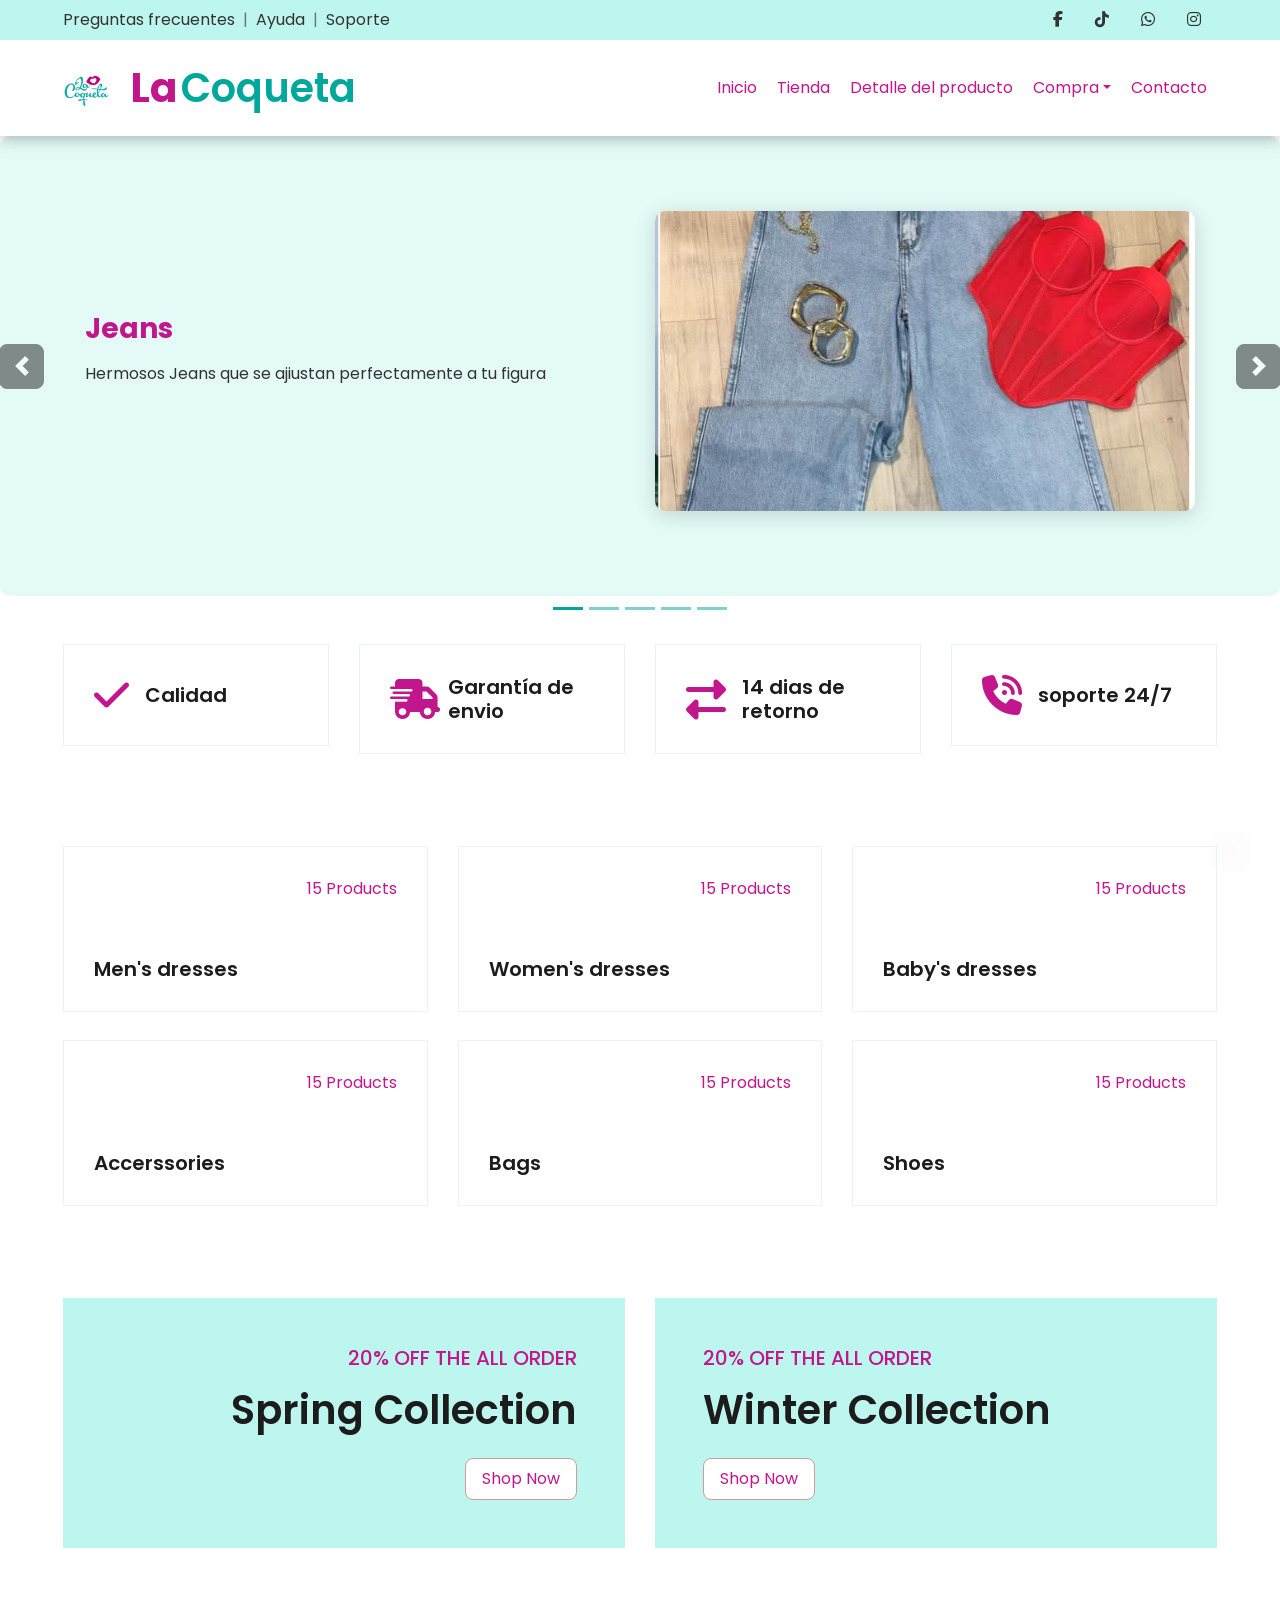
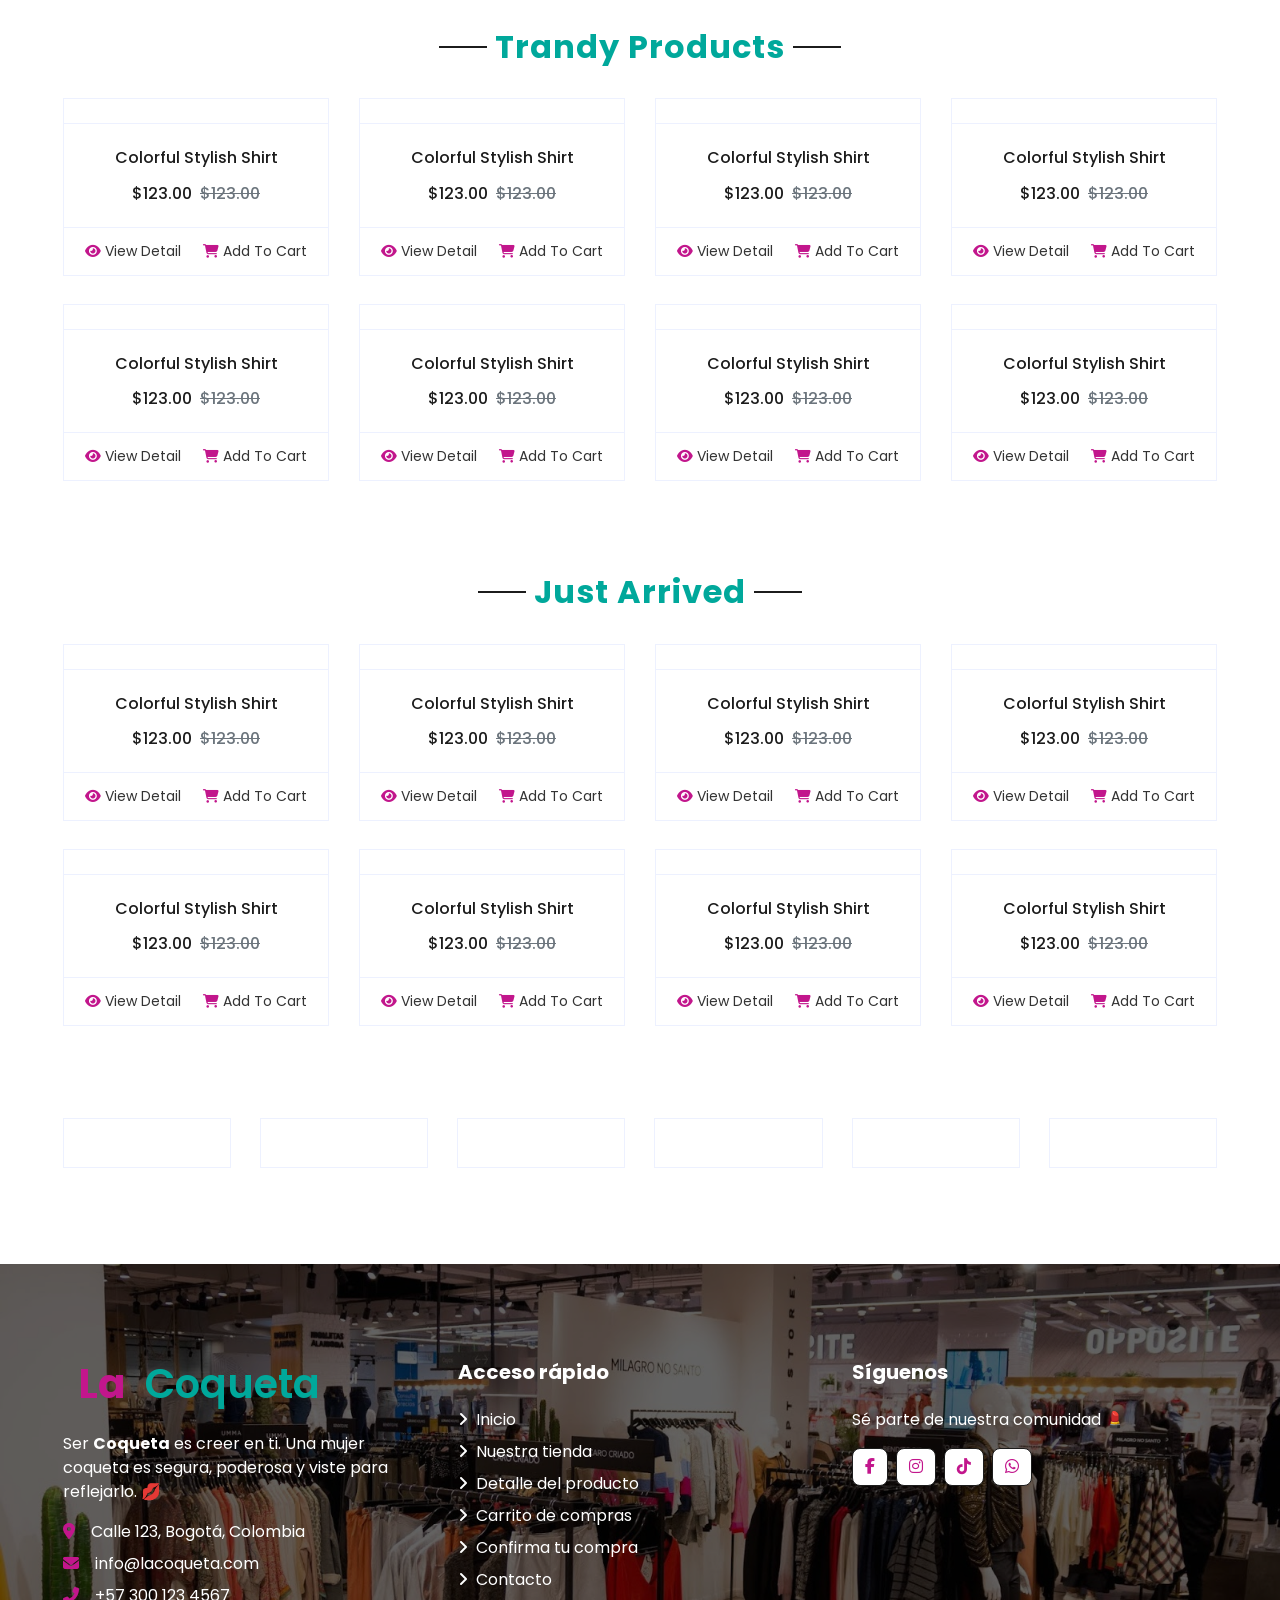
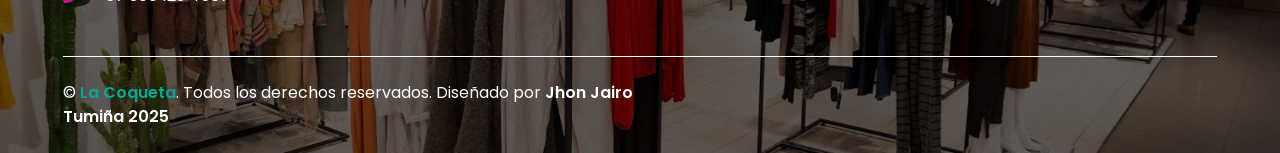
==== commit e5e41e8b: "Ajuste para pantallas pequeñas, imagenes de ejemplos para prendas" ====
--- a/index.html
+++ b/index.html
@@ -22,43 +22,37 @@
 
     <!-- Libraries Stylesheet -->
     <link href="lib/owlcarousel/assets/owl.carousel.min.css" rel="stylesheet">
+    <script src="basedatos/datos.js"></script>
 
     <!-- Customized Bootstrap Stylesheet -->
 
     <link href="css/style.css" rel="stylesheet">
 </head>
+<!-- Esto crea un pequeño espacio del mismo alto que la barra, empujando el resto hacia abajo. -->
+<script>
+    window.addEventListener("load", () => {
+        const nav = document.querySelector(".barranav");
+        if (nav) {
+            document.body.style.paddingTop = nav.offsetHeight + "px";
+        }
+    });
+</script>
 
 <body>
     <!-- Contenedor para cargar la barra de menú usando JavaScript -->
-    <div id="menu"></div>
+    <div id="menu" class="barranav"></div>
     <!-- Contenido de la página - Inicio -->
 
     <!-- Carrusel -->
+
     <div id="header-carousel" class="carousel slide" data-ride="carousel">
-        <div class="carousel-inner">
-            <div class="carousel-item active" style="height: 410px;">
-                <img class="img-fluid" src="img/carousel-1.jpg" alt="Image">
-                <div class="carousel-caption d-flex flex-column align-items-center justify-content-center">
-                    <div class="p-3" style="max-width: 700px;">
-                        <h4 class="text-light text-uppercase font-weight-medium mb-3">10% Off Your First Order
-                        </h4>
-                        <h3 class="display-4 text-white font-weight-semi-bold mb-4">Fashionable Dress</h3>
-                        <a href="" class="btn btn-light py-2 px-3">Shop Now</a>
-                    </div>
-                </div>
-            </div>
-            <div class="carousel-item" style="height: 410px;">
-                <img class="img-fluid" src="img/carousel-2.jpg" alt="Image">
-                <div class="carousel-caption d-flex flex-column align-items-center justify-content-center">
-                    <div class="p-3" style="max-width: 700px;">
-                        <h4 class="text-light text-uppercase font-weight-medium mb-3">10% Off Your First Order
-                        </h4>
-                        <h3 class="display-4 text-white font-weight-semi-bold mb-4">Reasonable Price</h3>
-                        <a href="" class="btn btn-light py-2 px-3">Shop Now</a>
-                    </div>
-                </div>
-            </div>
-        </div>
+
+        <!-- Indicadores -->
+        <ol class="carousel-indicators"></ol>
+
+        <!-- Contenedor de slides -->
+        <div class="carousel-inner"></div>
+
         <a class="carousel-control-prev" href="#header-carousel" data-slide="prev">
             <div class="btn btn-dark" style="width: 45px; height: 45px;">
                 <span class="carousel-control-prev-icon mb-n2"></span>
@@ -69,10 +63,65 @@
                 <span class="carousel-control-next-icon mb-n2"></span>
             </div>
         </a>
+
     </div>
 
     <!-- Fin del carrusel -->
 
+    <!-- Script para cargar el carrusel de manera dinamica -->
+
+    <script>
+        const indicators = document.querySelector("#header-carousel .carousel-indicators");
+        const inner = document.querySelector("#header-carousel .carousel-inner");
+
+        elementos_carrusel.forEach((elemento, indice) => {
+
+            /* === Indicadores === */
+            const li = document.createElement("li");
+            li.setAttribute("data-target", "#header-carousel");
+            li.setAttribute("data-slide-to", indice);
+            if (indice === 0) li.classList.add("active");
+            indicators.appendChild(li);
+
+            /* === Slide === */
+            const item = document.createElement("div");
+            item.classList.add("carousel-item");
+            if (indice === 0) item.classList.add("active");
+
+            item.style.height = "410px";
+
+            item.innerHTML = `
+            <div class="container h-100">
+                <div class="row h-100 d-flex align-items-center">
+                    
+                    <!-- Texto centrado perfectamente -->
+                    <div class="col-lg-6 d-flex align-items-center">
+                        <div class="text-left w-100">
+                            <h3 class="text-primary font-weight-bold mb-3">${elemento.nombre}</h3>
+                            <p class="text-dark mb-4">${elemento.descripcion}</p>
+                        </div>
+                    </div>
+
+                    <!-- Columna de la imagen (DERECHA) -->
+                    <div class="col-lg-6 d-flex justify-content-center align-items-center">
+                        <img class="img-fluid" id="imgcarrusel"src="${elemento.imagen}" alt="${elemento.nombre}">
+                    </div>
+
+                </div>
+            </div>
+        `;
+
+            inner.appendChild(item);
+        });
+    </script>
+    <!-- Temporizador del carrusel -->
+    <script>
+        $('#header-carousel').carousel({
+            interval: 4000, // 4 segundos
+            ride: 'carousel'
+        });
+    </script>
+    <!-- Fin del carrusel y srcript de este -->
 
     <!-- Featured Start -->
     <div class="container-fluid pt-5">
--- a/css/style.css
+++ b/css/style.css
@@ -189,9 +189,13 @@
 }
 
 .barranav {
+  position: fixed;
   top: 0;
-  margin-bottom: 10px;
-  box-shadow: 0 0 15px #000;
+  left: 0;
+  width: 100%;
+  z-index: 1000; /* asegura que quede por encima del contenido */
+  box-shadow: 0 2px 15px rgba(0,0,0,0.3);
+  background-color: #fff; /* importante si antes era transparente */
 }
 
 .container-fluid, .row, .col-lg-6, .col-lg-3 {
@@ -218,7 +222,69 @@
   color: #00a89b;
 }
 
-/*Pie.    */
+/*--------- Ajustes para pantallas pequeñas --------*/
+@media (max-width: 480px) {
+
+    /* Reduce el tamaño del logo */
+    .container-img img {
+        width: 45px !important; /* Ajusta según necesites */
+        height: auto;
+    }
+
+    /* Reduce el texto "La Coqueta" */
+    .container-img h1 {
+        font-size: 20px !important;
+        margin-left: 5px;
+    }
+
+    /* Ajusta el alto del header para que no se solape */
+    .container-fluid .row.align-items-center {
+        padding-top: 5px !important;
+        padding-bottom: 5px !important;
+    }
+
+    /* Baja un poco el botón del menú hamburguesa */
+    .navbar-toggler {
+        padding: 4px 6px !important;
+        margin-top: 5px !important;
+        transform: scale(0.9); /* hace más pequeño el icono */
+    }
+
+    /* Hace que el navbar abierto NO tape el logo */
+    #navbarCollapse {
+        margin-top: 10px;
+    }
+}
+
+/*----- Pie --------*/
+
+.footer-fondo {
+  position: relative !important;
+  background-image: url("/img/fondo.jpeg"); /* Asegúrate de la ruta correcta */
+  background-size: cover;
+  background-position: center;
+  background-repeat: no-repeat;
+  color: #fff !important;
+  z-index: 0;
+  overflow: hidden;
+}
+
+/* Esta capa solo afecta el fondo, no el contenido */
+.footer-fondo::before {
+  content: "";
+  position: absolute;
+  inset: 0;
+  background: rgba(0, 0, 0, 0.612); /* Oscurece solo el fondo */
+  pointer-events: none; /* 👈 deja que el texto siga siendo clickeable */
+  mix-blend-mode: multiply; /* 👈 oscurece la imagen sin afectar el texto */
+  z-index: 0;
+}
+
+/* El contenido va encima del fondo */
+.footer-fondo > * {
+  position: relative !important;
+  z-index: 1;
+}
 
 a:not([href]):not([class]) {
   color: inherit;
@@ -2537,7 +2603,7 @@
   text-align: center;
   vertical-align: middle;
   user-select: none;
-  background-color: transparent;
+  background-color: #FFFFFF;
   border: 1px solid transparent;
   padding: 0.375rem 0.75rem;
   font-size: 1rem;
@@ -6274,8 +6340,37 @@
   color: #6f6f6f;
 }
 
+/*-------- Carrusel ---------*/
+
+#header-carousel {
+  background-color: #E4FAF7;
+  border-radius: 10px;
+}
+
 .carousel {
   position: relative;
+  padding-top: 20px;
+}
+#header-carousel .carousel-item {
+    height: 410px !important;
+}
+
+#header-carousel .carousel-item .row {
+    height: 100%;
+}
+
+#header-carousel .col-lg-6 {
+    height: 100%;
+}
+
+.carousel-control-prev .btn {
+    position: absolute;
+    left: -1px;  /* MOVER HACIA AFUERA */
+}
+
+.carousel-control-next .btn {
+    position: absolute;
+    right: -1px; /* MOVER HACIA AFUERA */
 }
 
 .carousel.pointer-event {
@@ -6286,6 +6381,7 @@
   position: relative;
   width: 100%;
   overflow: hidden;
+  padding-bottom: 30px;
 }
 
 .carousel-inner::after {
@@ -6302,6 +6398,15 @@
   margin-right: -100%;
   backface-visibility: hidden;
   transition: transform 0.6s ease-in-out;
+}
+
+#imgcarrusel {
+  box-shadow: 0 4px 20px rgba(0, 0, 0, 0.15);
+  border-radius: 10px;
+  display: block;
+  margin: 0 auto;
+  max-height: 300px;
+  width: auto;
 }
 
 @media (prefers-reduced-motion: reduce) {
@@ -6410,10 +6515,11 @@
   background-image: url("data:image/svg+xml,%3csvg xmlns='http://www.w3.org/2000/svg' fill='%23fff' width='8' height='8' viewBox='0 0 8 8'%3e%3cpath d='M2.75 0l-1.5 1.5L3.75 4l-2.5 2.5L2.75 8l4-4-4-4z'/%3e%3c/svg%3e");
 }
 
+
 .carousel-indicators {
   position: absolute;
   right: 0;
-  bottom: 0;
+  bottom: -40px;
   left: 0;
   z-index: 15;
   display: flex;
@@ -6433,7 +6539,7 @@
   margin-left: 3px;
   text-indent: -999px;
   cursor: pointer;
-  background-color: #fff;
+  background-color: #00A89B;
   background-clip: padding-box;
   border-top: 10px solid transparent;
   border-bottom: 10px solid transparent;
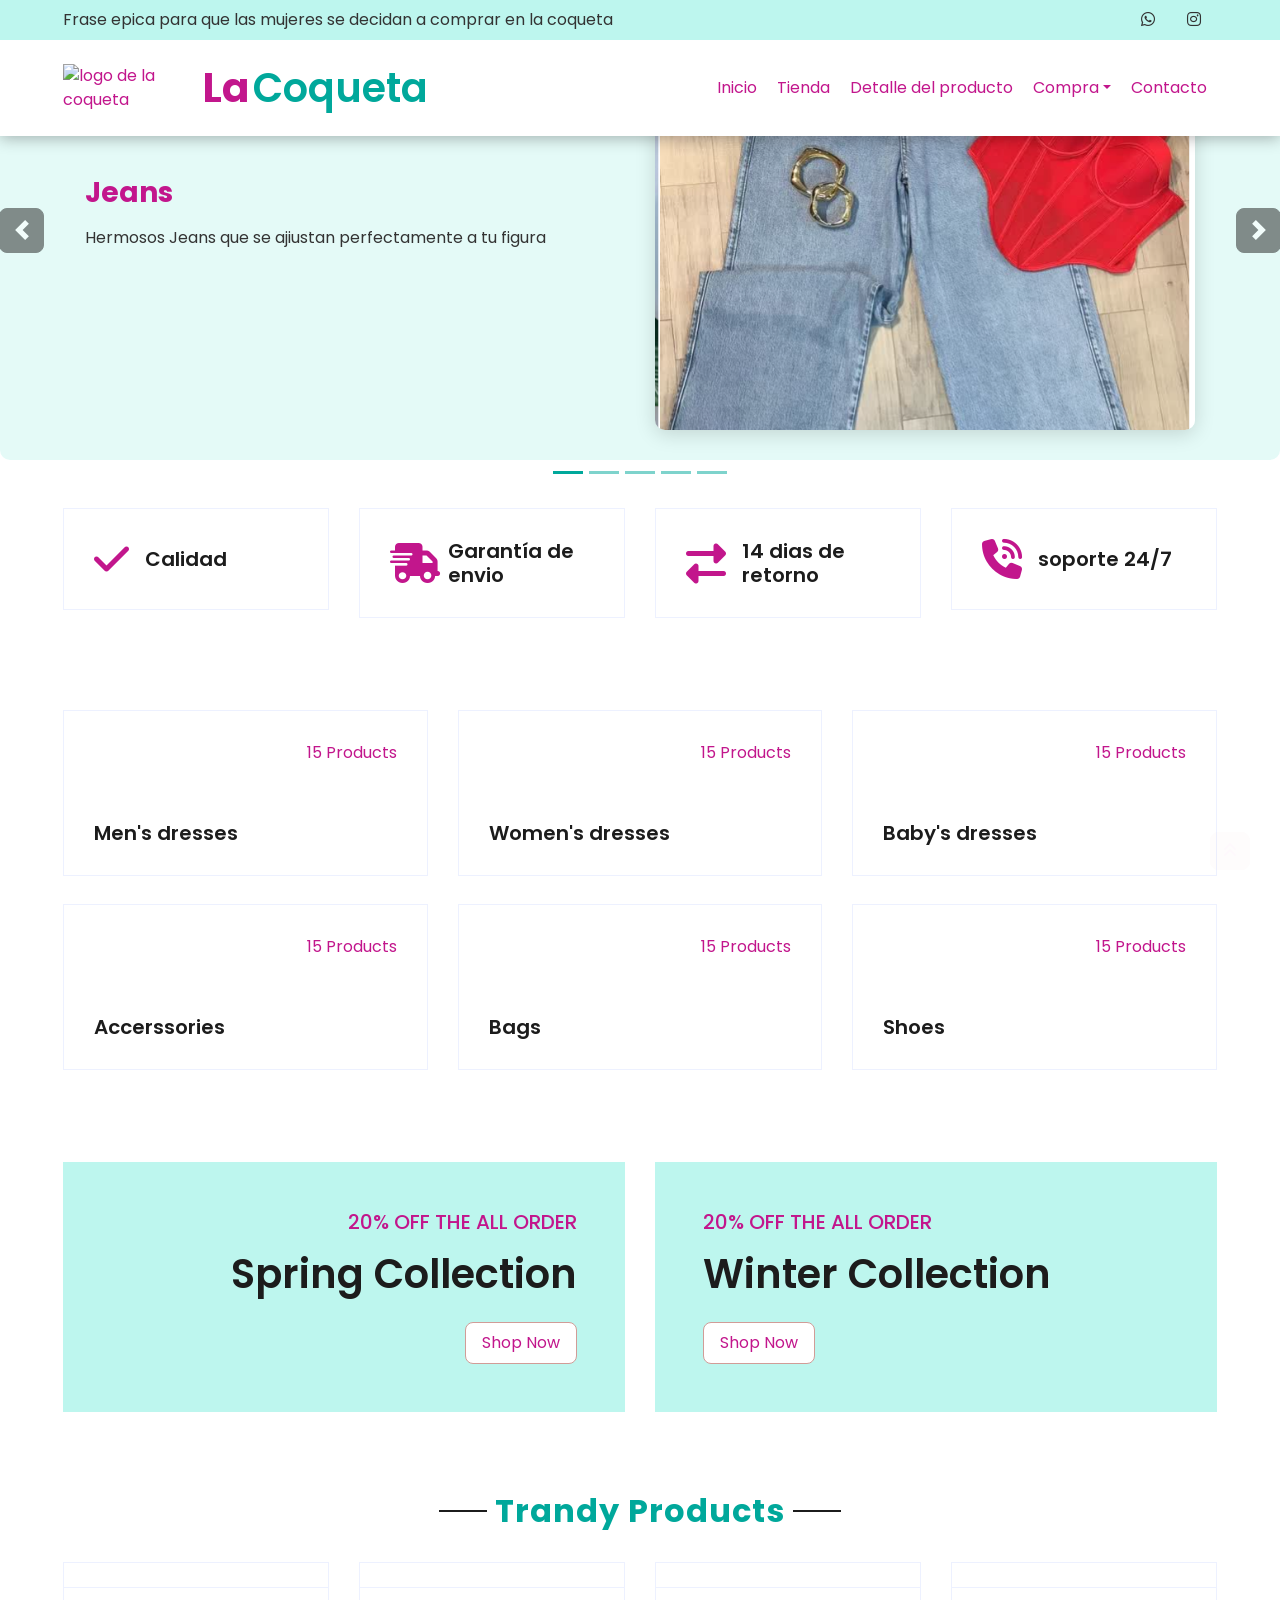
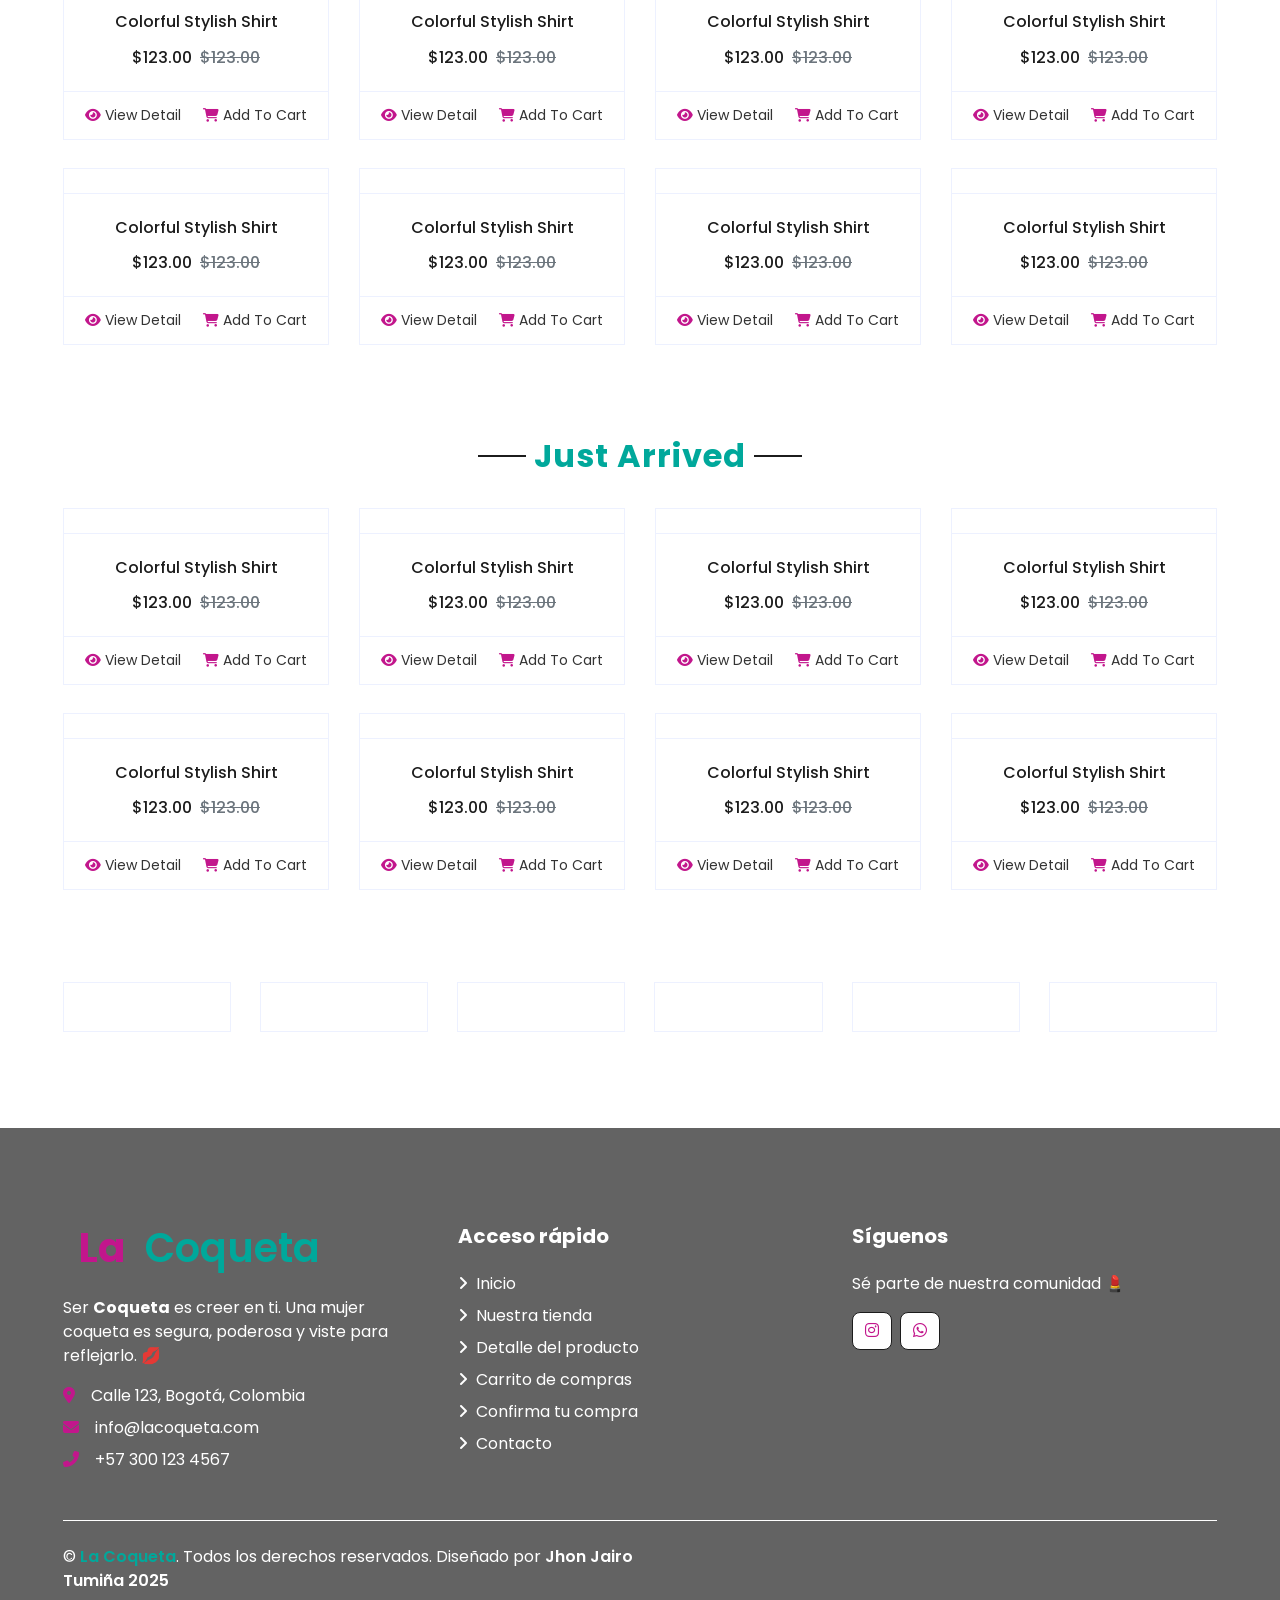
==== commit 83ff7f2c: "Cambio en frase superior, y tamaño de las imagenes del carrusel" ====
--- a/index.html
+++ b/index.html
@@ -88,7 +88,7 @@
             item.classList.add("carousel-item");
             if (indice === 0) item.classList.add("active");
 
-            item.style.height = "410px";
+            
 
             item.innerHTML = `
             <div class="container h-100">
--- a/css/style.css
+++ b/css/style.css
@@ -256,11 +256,11 @@
     }
 }
 
-/*----- Pie --------*/
+/*----------------- Pie ----------------*/
 
 .footer-fondo {
   position: relative !important;
-  background-image: url("/img/fondo.jpeg"); /* Asegúrate de la ruta correcta */
+  background-image: url("img/fondo.jpg"); /* Asegúrate de la ruta correcta */
   background-size: cover;
   background-position: center;
   background-repeat: no-repeat;
@@ -285,6 +285,25 @@
   position: relative !important;
   z-index: 1;
 }
+
+/*----------------- Fin del Pie -----------------*/
+
+/*---------------------- Mapa -----------------*/
+
+iframe {
+  border-radius: 10px;
+  width: 100%;
+  height: 450px;
+  border: solid 2px #007bff;
+}
+
+.visitanos {
+  text-align: center;
+  margin:20px 0 20px 0;
+  color: #C2168C;
+}
+
+/*------------------- Fin del Mapa -----------------*/
 
 a:not([href]):not([class]) {
   color: inherit;
@@ -6405,7 +6424,7 @@
   border-radius: 10px;
   display: block;
   margin: 0 auto;
-  max-height: 300px;
+  max-height: 100%;
   width: auto;
 }
 
@@ -9868,7 +9887,7 @@
 }
 
 .text-danger {
-  color: #dc3545 !important;
+  color: #C2168C !important;
 }
 
 a.text-danger:hover,
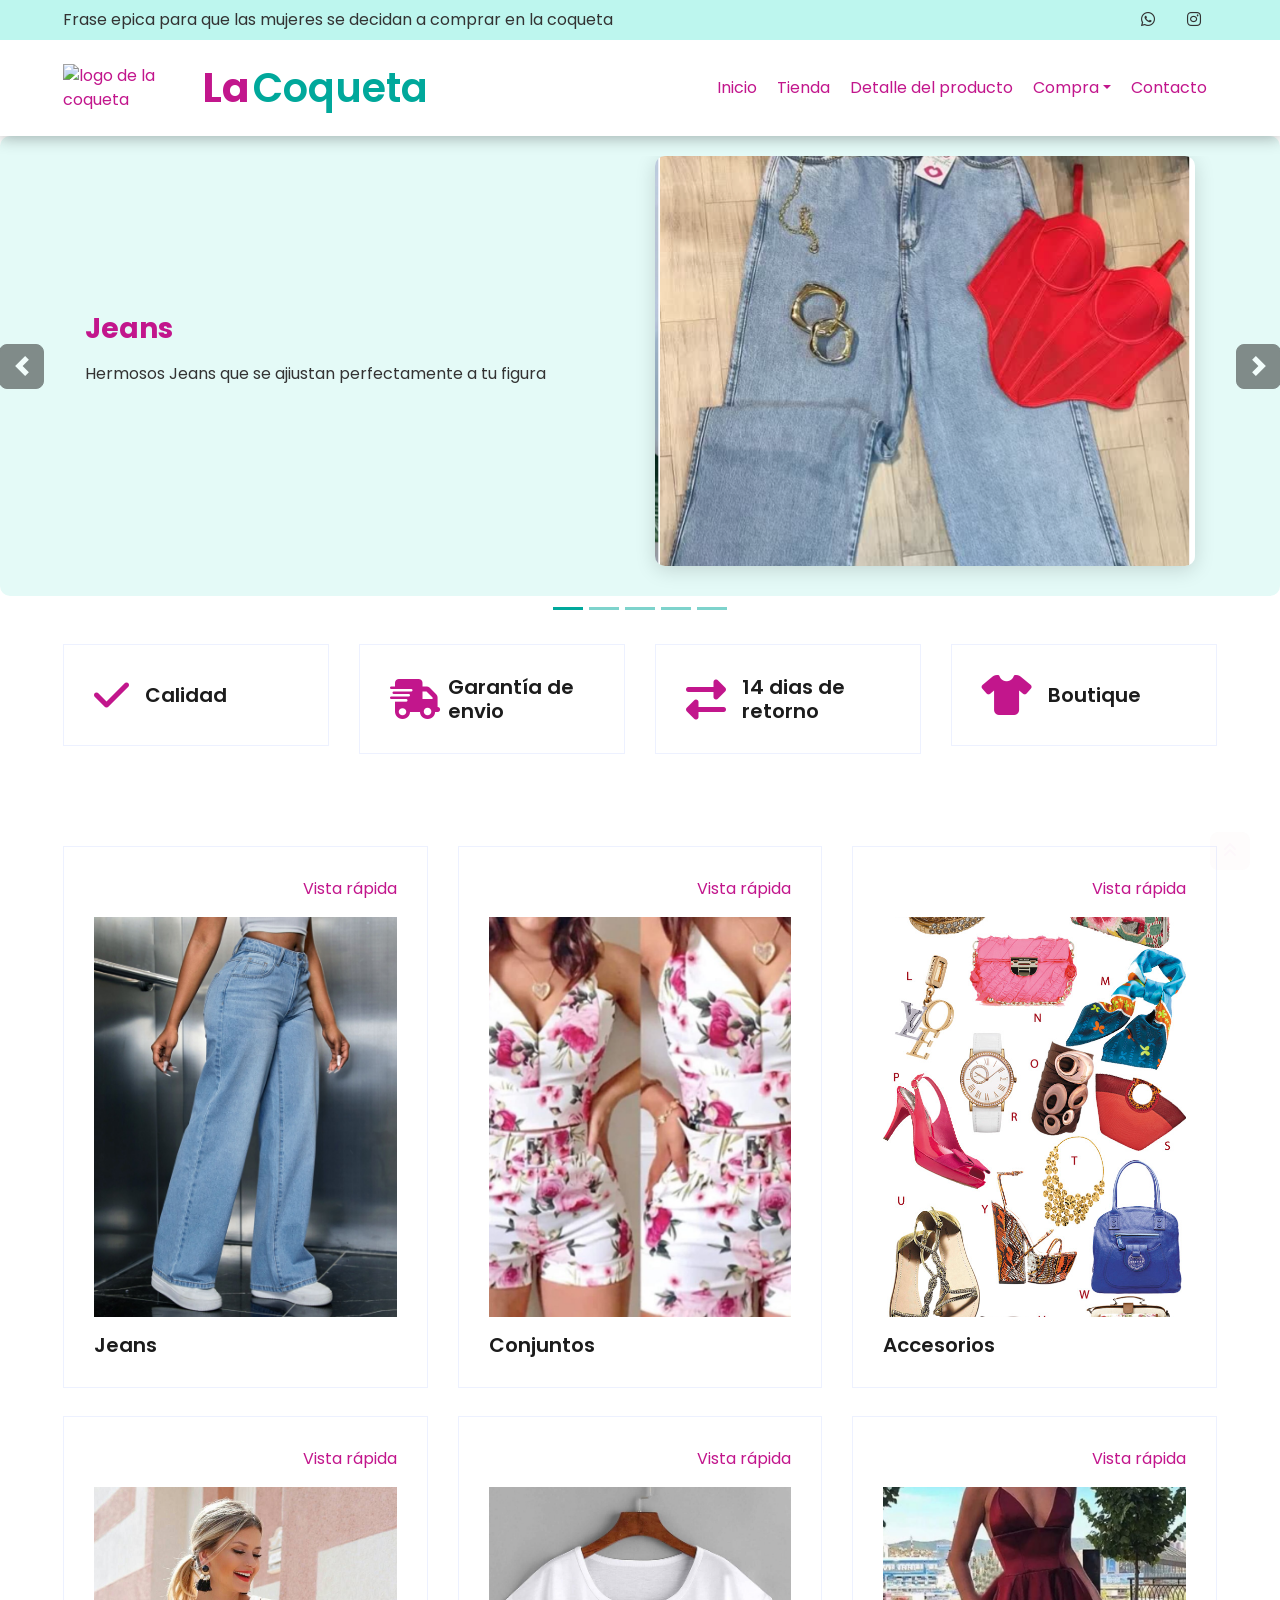
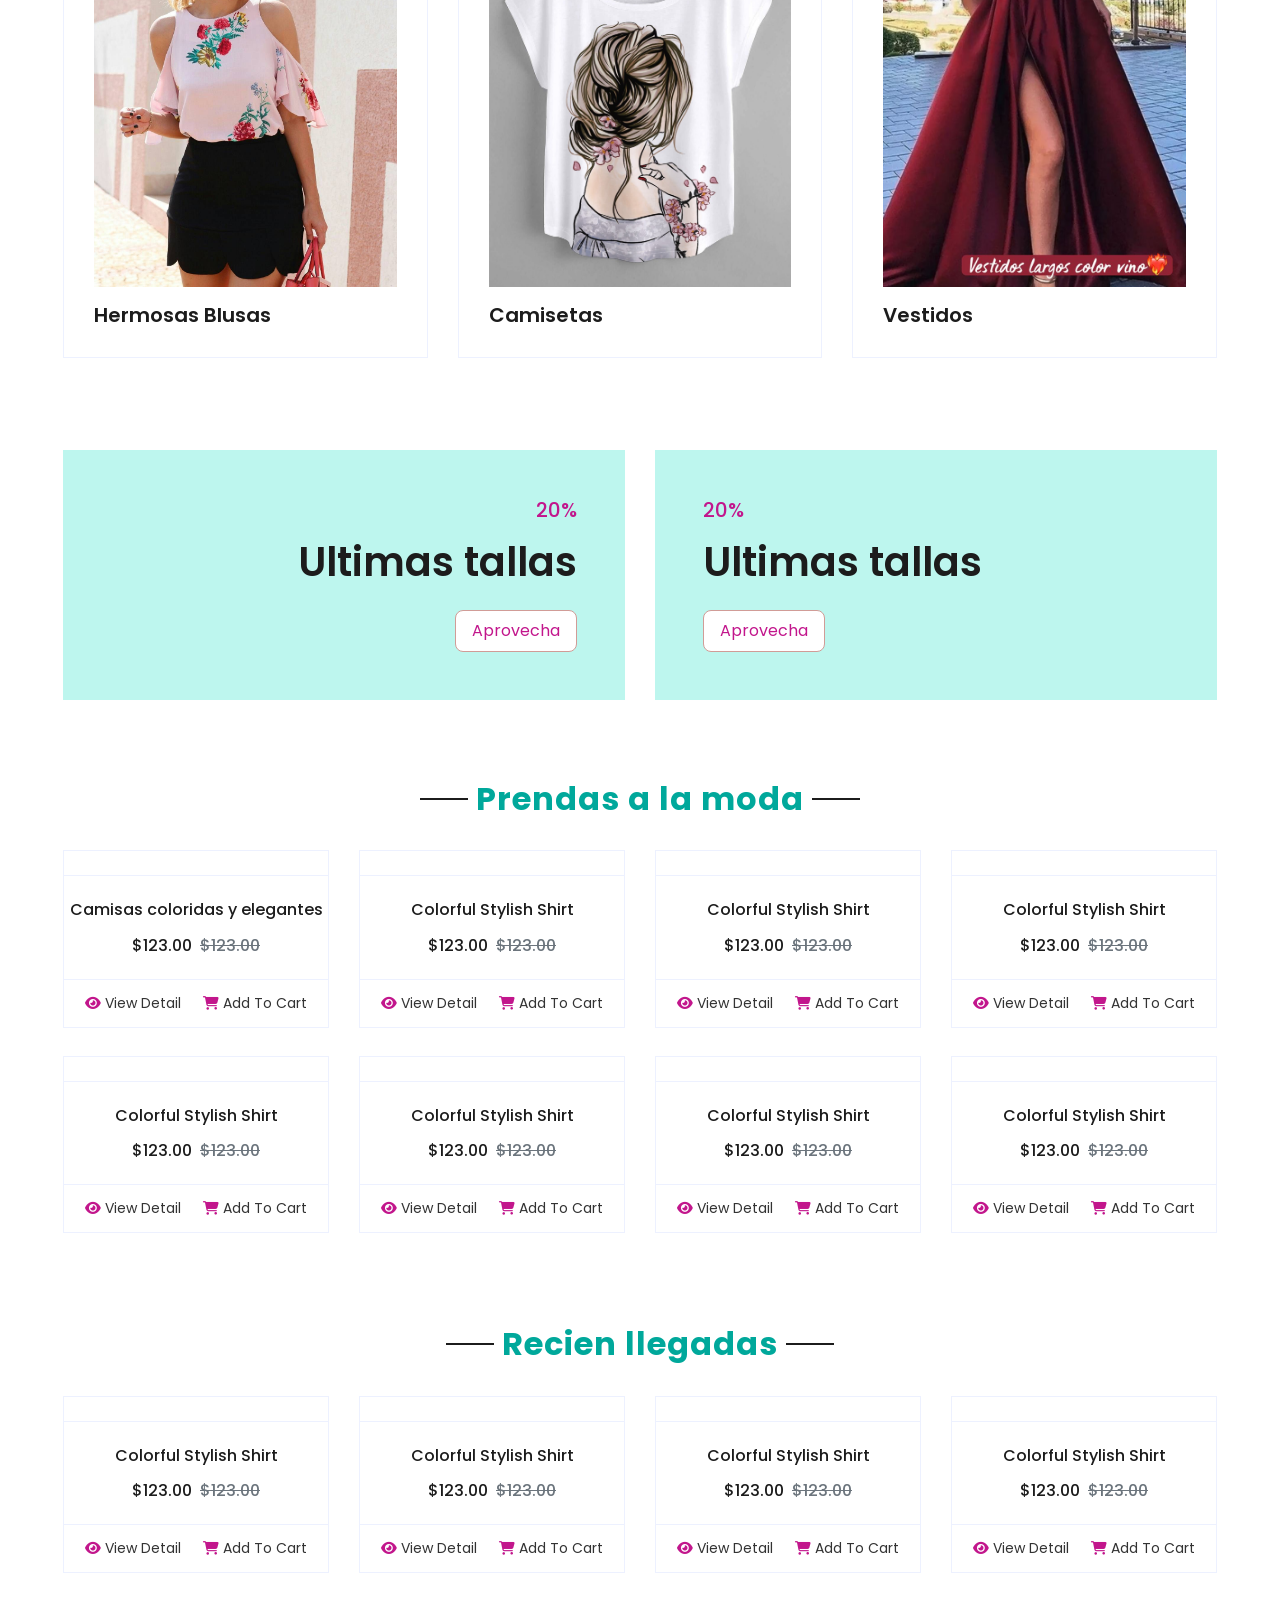
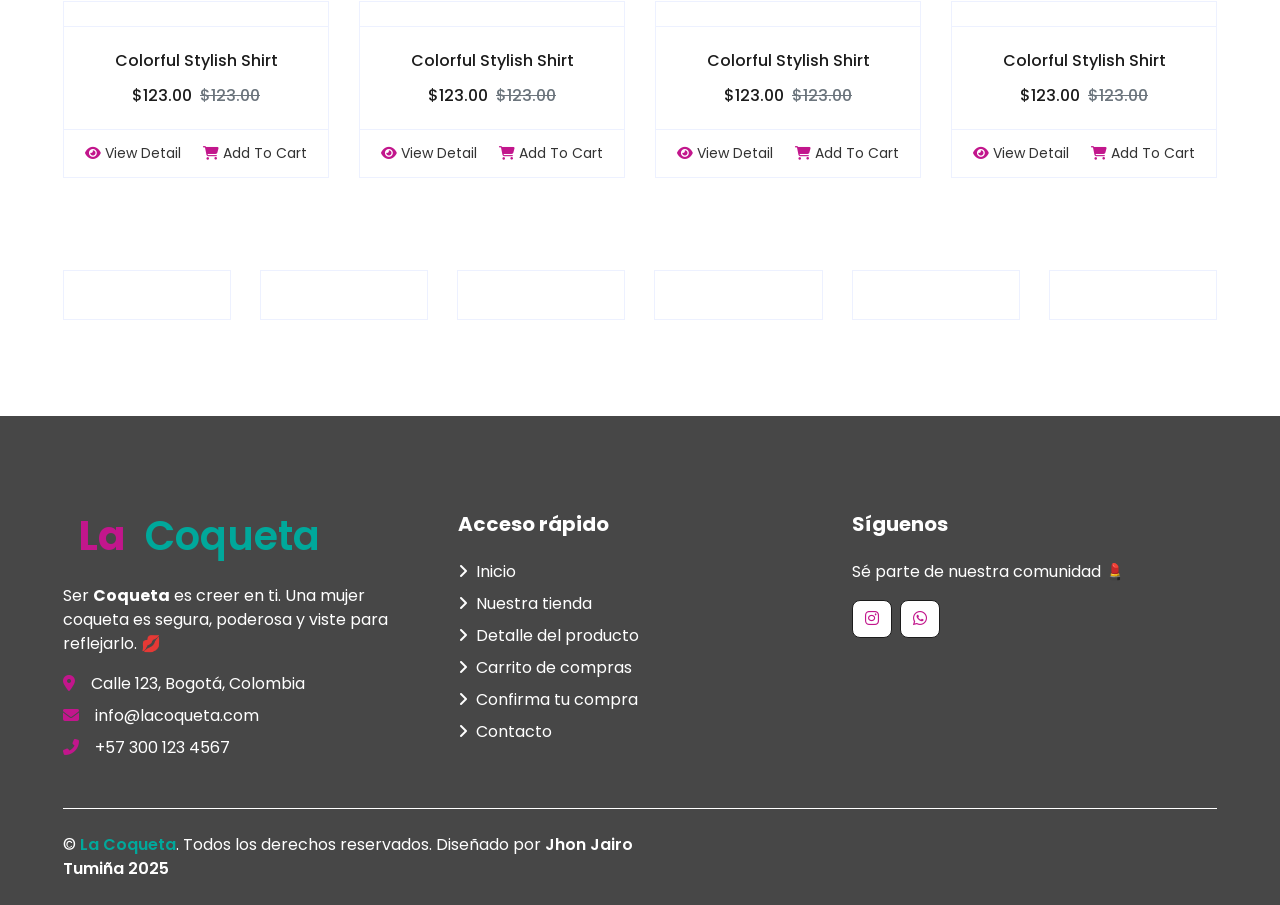
==== commit 219af297: "Añade tienda, imagenes, script dinamico, base de datos" ====
--- a/index.html
+++ b/index.html
@@ -88,7 +88,7 @@
             item.classList.add("carousel-item");
             if (indice === 0) item.classList.add("active");
 
-            
+
 
             item.innerHTML = `
             <div class="container h-100">
@@ -146,8 +146,8 @@
             </div>
             <div class="col-lg-3 col-md-6 col-sm-12 pb-1">
                 <div class="d-flex align-items-center border mb-4" style="padding: 30px;">
-                    <h1 class="fa fa-phone-volume text-primary m-0 mr-3"></h1>
-                    <h5 class="font-weight-semi-bold m-0">soporte 24/7</h5>
+                    <h1 class="fa fa-shirt text-primary m-0 mr-3"></h1>
+                    <h5 class="font-weight-semi-bold m-0">Boutique</h5>
                 </div>
             </div>
         </div>
@@ -157,61 +157,30 @@
 
     <!-- Categories Start -->
     <div class="container-fluid pt-5">
-        <div class="row px-xl-5 pb-3">
-            <div class="col-lg-4 col-md-6 pb-1">
-                <div class="cat-item d-flex flex-column border mb-4" style="padding: 30px;">
-                    <p class="text-right text-primary">15 Products</p>
-                    <a href="" class="cat-img position-relative overflow-hidden mb-3">
-                        <img class="img-fluid" src="img/cat-1.jpg" alt="">
-                    </a>
-                    <h5 class="font-weight-semi-bold m-0">Men's dresses</h5>
-                </div>
-            </div>
-            <div class="col-lg-4 col-md-6 pb-1">
-                <div class="cat-item d-flex flex-column border mb-4" style="padding: 30px;">
-                    <p class="text-right text-primary">15 Products</p>
-                    <a href="" class="cat-img position-relative overflow-hidden mb-3">
-                        <img class="img-fluid" src="img/cat-2.jpg" alt="">
-                    </a>
-                    <h5 class="font-weight-semi-bold m-0">Women's dresses</h5>
-                </div>
-            </div>
-            <div class="col-lg-4 col-md-6 pb-1">
-                <div class="cat-item d-flex flex-column border mb-4" style="padding: 30px;">
-                    <p class="text-right text-primary">15 Products</p>
-                    <a href="" class="cat-img position-relative overflow-hidden mb-3">
-                        <img class="img-fluid" src="img/cat-3.jpg" alt="">
-                    </a>
-                    <h5 class="font-weight-semi-bold m-0">Baby's dresses</h5>
-                </div>
-            </div>
-            <div class="col-lg-4 col-md-6 pb-1">
-                <div class="cat-item d-flex flex-column border mb-4" style="padding: 30px;">
-                    <p class="text-right text-primary">15 Products</p>
-                    <a href="" class="cat-img position-relative overflow-hidden mb-3">
-                        <img class="img-fluid" src="img/cat-4.jpg" alt="">
-                    </a>
-                    <h5 class="font-weight-semi-bold m-0">Accerssories</h5>
-                </div>
-            </div>
-            <div class="col-lg-4 col-md-6 pb-1">
-                <div class="cat-item d-flex flex-column border mb-4" style="padding: 30px;">
-                    <p class="text-right text-primary">15 Products</p>
-                    <a href="" class="cat-img position-relative overflow-hidden mb-3">
-                        <img class="img-fluid" src="img/cat-5.jpg" alt="">
-                    </a>
-                    <h5 class="font-weight-semi-bold m-0">Bags</h5>
-                </div>
-            </div>
-            <div class="col-lg-4 col-md-6 pb-1">
-                <div class="cat-item d-flex flex-column border mb-4" style="padding: 30px;">
-                    <p class="text-right text-primary">15 Products</p>
-                    <a href="" class="cat-img position-relative overflow-hidden mb-3">
-                        <img class="img-fluid" src="img/cat-6.jpg" alt="">
-                    </a>
-                    <h5 class="font-weight-semi-bold m-0">Shoes</h5>
-                </div>
-            </div>
+        <div class="row px-xl-5 pb-3" id="contenedor_categorias">
+            <!-- Las categorías se cargarán aquí con JS -->
+            <script>
+                const contenedor = document.getElementById("contenedor_categorias");
+
+                lista_categorias.forEach(categoria => {
+
+                    const divCol = document.createElement("div");
+                    divCol.classList.add("col-lg-4", "col-md-6", "pb-1");
+
+                    divCol.innerHTML = `
+        <div class="cat-item d-flex flex-column border mb-4" style="padding: 30px;">
+            <p class="text-right text-primary">Vista rápida</p>
+            <a href="${categoria.enlace}" class="cat-img position-relative overflow-hidden mb-3">
+                <img class="img-fluid" src="${categoria.imagen}" alt="${categoria.nombre}">
+            </a>
+            <h5 class="font-weight-semi-bold m-0">${categoria.nombre}</h5>
+        </div>
+    `;
+
+                    contenedor.appendChild(divCol);
+                });
+            </script>
+
         </div>
     </div>
     <!-- Categories End -->
@@ -224,9 +193,9 @@
                 <div class="position-relative bg-secondary text-center text-md-right text-white mb-2 py-5 px-5">
                     <img src="img/offer-1.png" alt="">
                     <div class="position-relative" style="z-index: 1;">
-                        <h5 class="text-uppercase text-primary mb-3">20% off the all order</h5>
-                        <h1 class="mb-4 font-weight-semi-bold">Spring Collection</h1>
-                        <a href="" class="btn btn-outline-primary py-md-2 px-md-3">Shop Now</a>
+                        <h5 class="text-uppercase text-primary mb-3">20%</h5>
+                        <h1 class="mb-4 font-weight-semi-bold">Ultimas tallas</h1>
+                        <a href="" class="btn btn-outline-primary py-md-2 px-md-3">Aprovecha</a>
                     </div>
                 </div>
             </div>
@@ -234,9 +203,9 @@
                 <div class="position-relative bg-secondary text-center text-md-left text-white mb-2 py-5 px-5">
                     <img src="img/offer-2.png" alt="">
                     <div class="position-relative" style="z-index: 1;">
-                        <h5 class="text-uppercase text-primary mb-3">20% off the all order</h5>
-                        <h1 class="mb-4 font-weight-semi-bold">Winter Collection</h1>
-                        <a href="" class="btn btn-outline-primary py-md-2 px-md-3">Shop Now</a>
+                        <h5 class="text-uppercase text-primary mb-3">20%</h5>
+                        <h1 class="mb-4 font-weight-semi-bold">Ultimas tallas</h1>
+                        <a href="" class="btn btn-outline-primary py-md-2 px-md-3">Aprovecha </a>
                     </div>
                 </div>
             </div>
@@ -248,7 +217,7 @@
     <!-- Products Start -->
     <div class="container-fluid pt-5">
         <div class="text-center mb-4">
-            <h2 class="section-title px-5"><span class="px-2">Trandy Products</span></h2>
+            <h2 class="section-title px-5"><span class="px-2">Prendas a la moda</span></h2>
         </div>
         <div class="row px-xl-5 pb-3">
             <div class="col-lg-3 col-md-6 col-sm-12 pb-1">
@@ -257,7 +226,7 @@
                         <img class="img-fluid w-100" src="img/product-1.jpg" alt="">
                     </div>
                     <div class="card-body border-left border-right text-center p-0 pt-4 pb-3">
-                        <h6 class="text-truncate mb-3">Colorful Stylish Shirt</h6>
+                        <h6 class="text-truncate mb-3">Camisas coloridas y elegantes</h6>
                         <div class="d-flex justify-content-center">
                             <h6>$123.00</h6>
                             <h6 class="text-muted ml-2"><del>$123.00</del></h6>
@@ -418,7 +387,7 @@
     <!-- Products Start -->
     <div class="container-fluid pt-5">
         <div class="text-center mb-4">
-            <h2 class="section-title px-5"><span class="px-2">Just Arrived</span></h2>
+            <h2 class="section-title px-5"><span class="px-2">Recien llegadas</span></h2>
         </div>
         <div class="row px-xl-5 pb-3">
             <div class="col-lg-3 col-md-6 col-sm-12 pb-1">
--- a/css/style.css
+++ b/css/style.css
@@ -260,7 +260,7 @@
 
 .footer-fondo {
   position: relative !important;
-  background-image: url("img/fondo.jpg"); /* Asegúrate de la ruta correcta */
+  background-image: url("https://tactac-diseno.com/wp-content/uploads/2023/11/Diseno-para-tienda-de-ropa-Barranquilla-Colombia-3.jpg"); /* Asegúrate de la ruta correcta */
   background-size: cover;
   background-position: center;
   background-repeat: no-repeat;
@@ -274,7 +274,7 @@
   content: "";
   position: absolute;
   inset: 0;
-  background: rgba(0, 0, 0, 0.612); /* Oscurece solo el fondo */
+  background: rgba(0, 0, 0, 0.721); /* Oscurece solo el fondo */
   pointer-events: none; /* 👈 deja que el texto siga siendo clickeable */
   mix-blend-mode: multiply; /* 👈 oscurece la imagen sin afectar el texto */
   z-index: 0;
@@ -6428,6 +6428,20 @@
   width: auto;
 }
 
+/*-------- imagenes de las categorias ---------*/
+
+.cat-img {
+    height: 400px;          /* ajusta el alto que quieras */
+}
+
+.cat-img img {
+    width: 100%;
+    height: 100%;
+    object-fit: cover;      /* recorta sin deformar */
+    object-position: center;
+}
+
+
 @media (prefers-reduced-motion: reduce) {
   .carousel-item {
     transition: none;
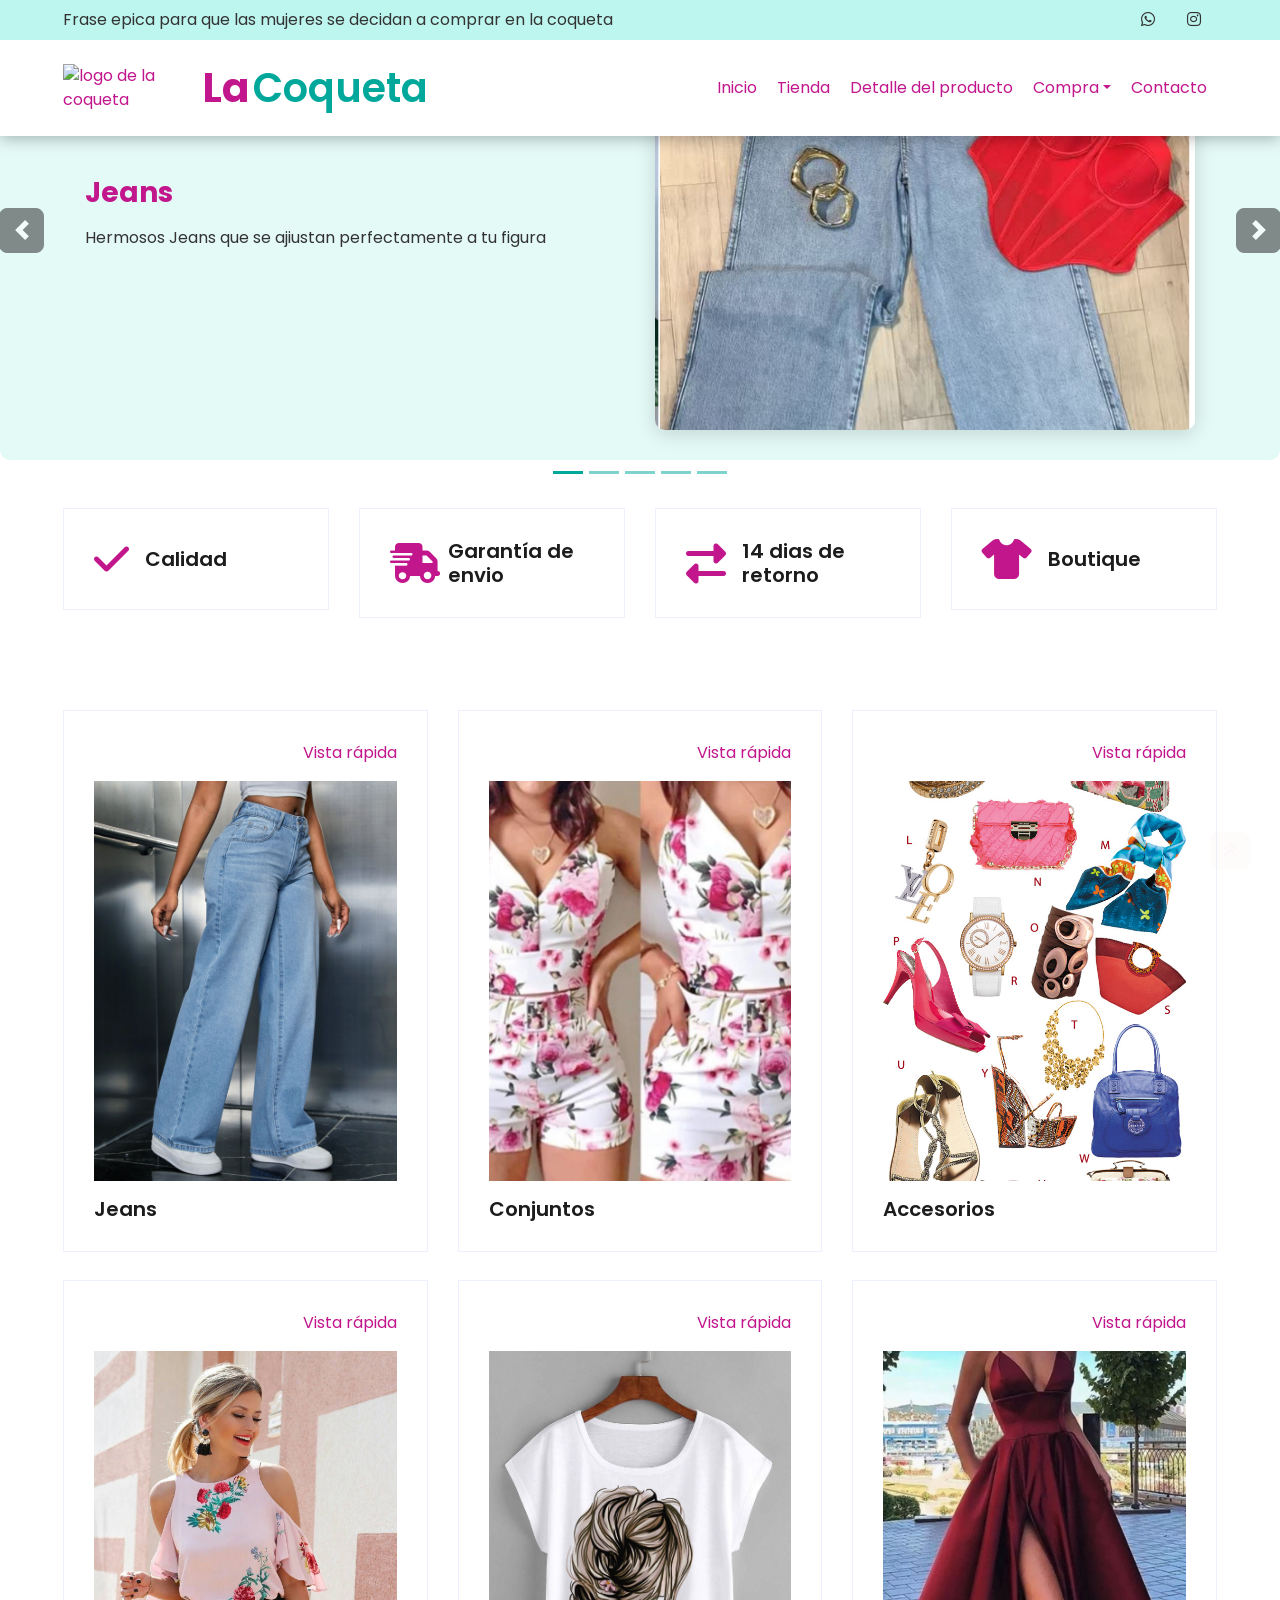
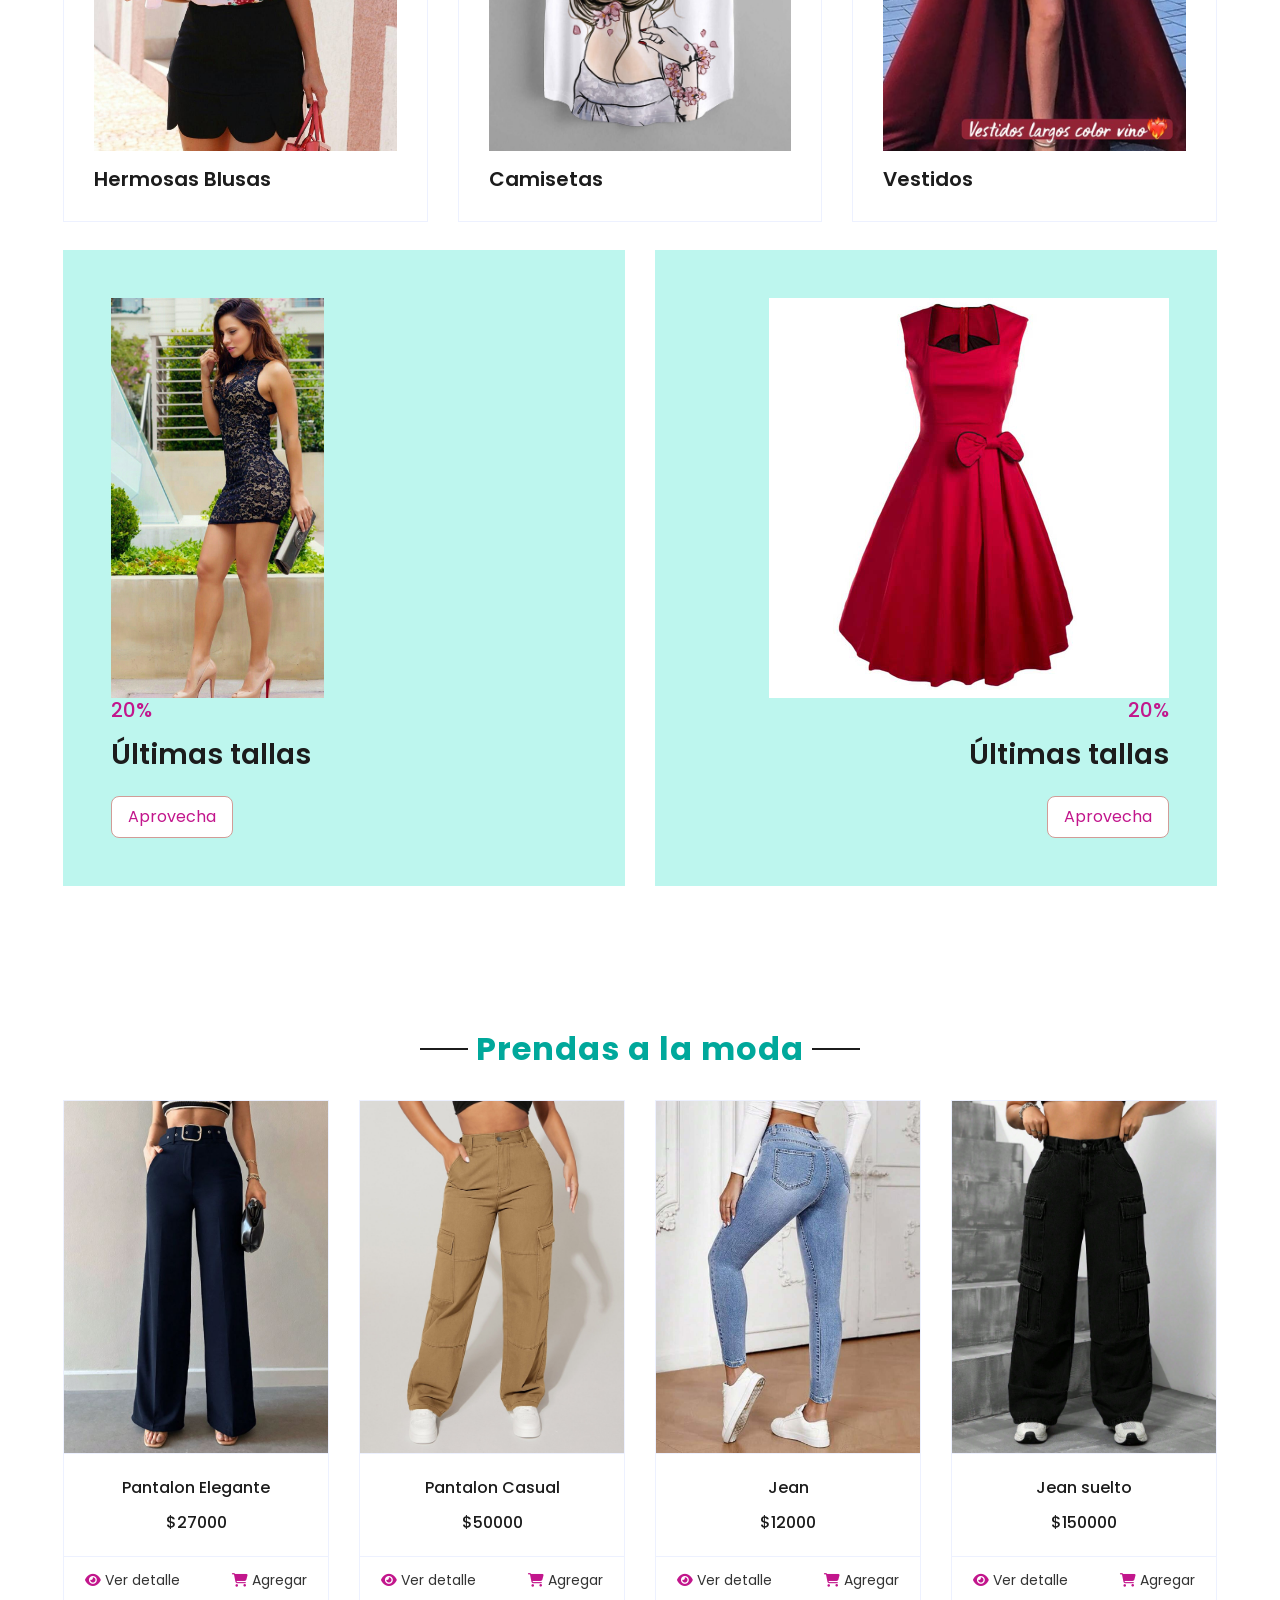
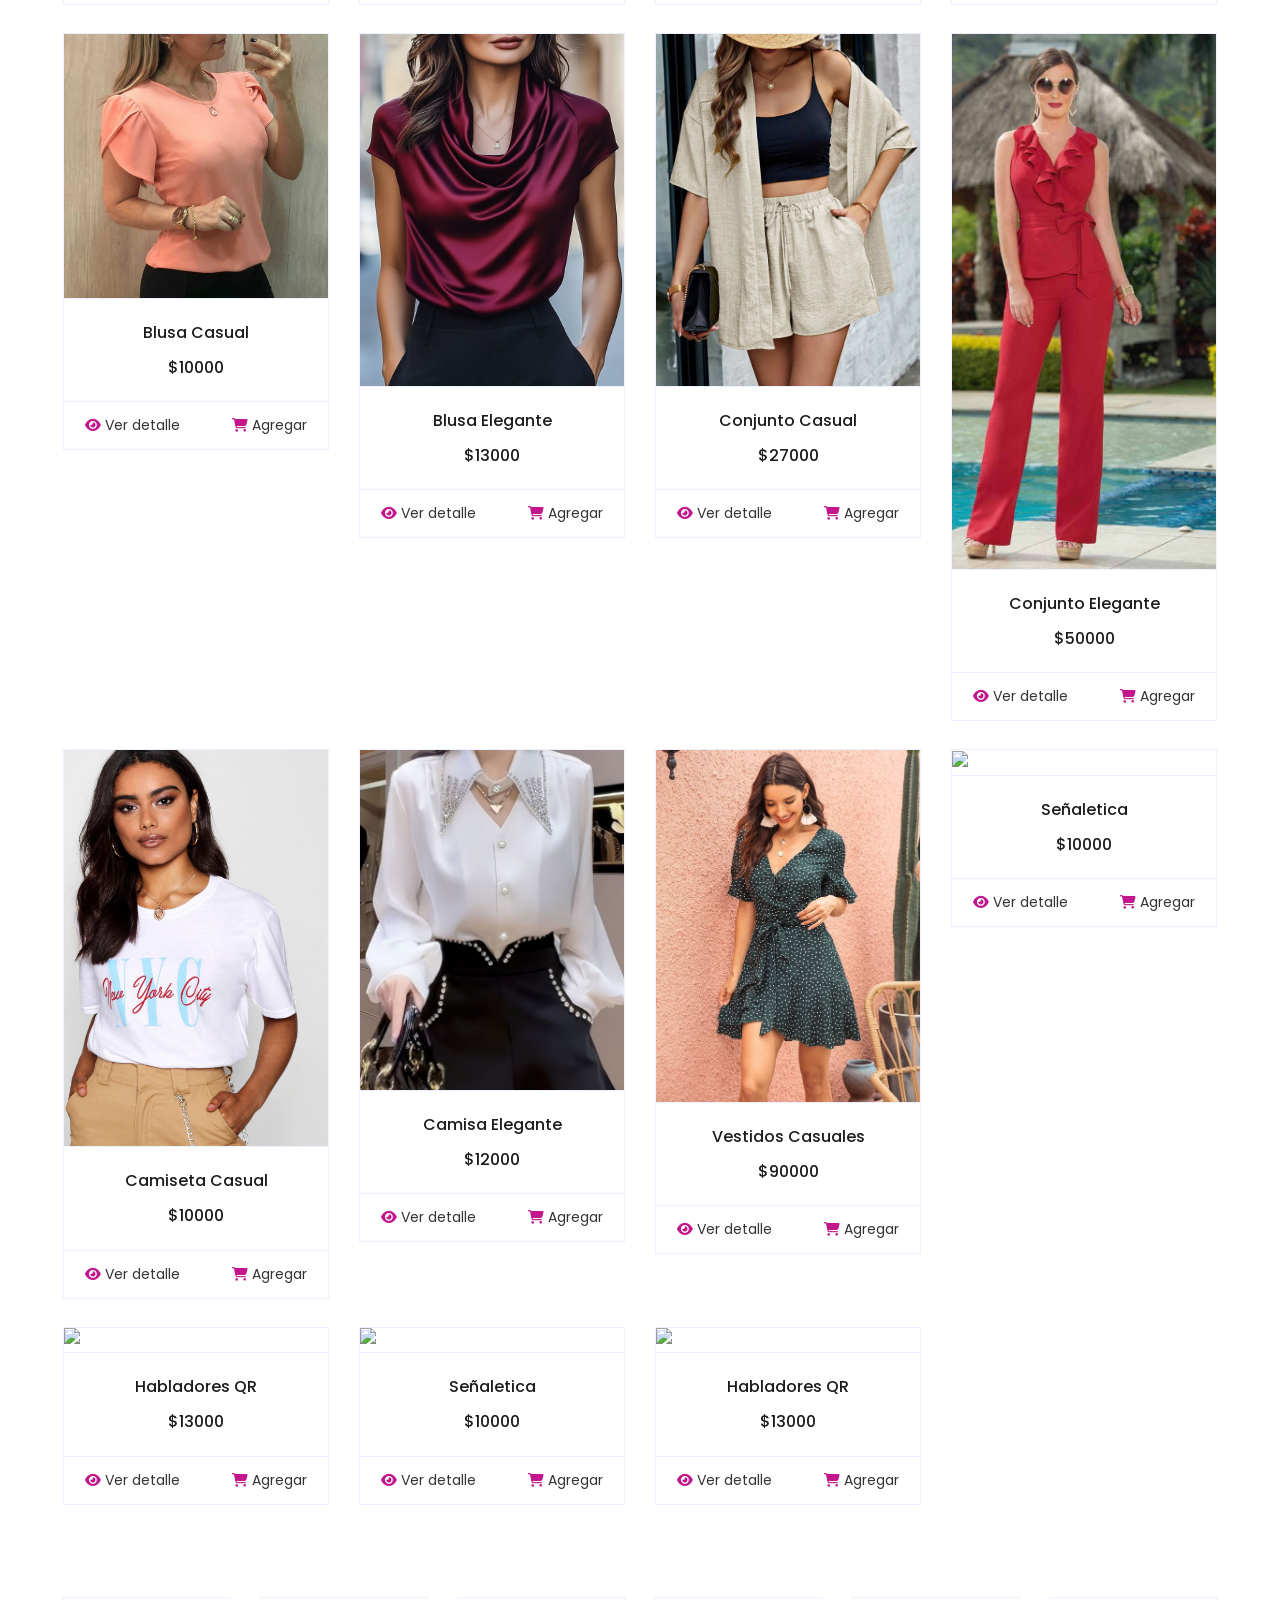
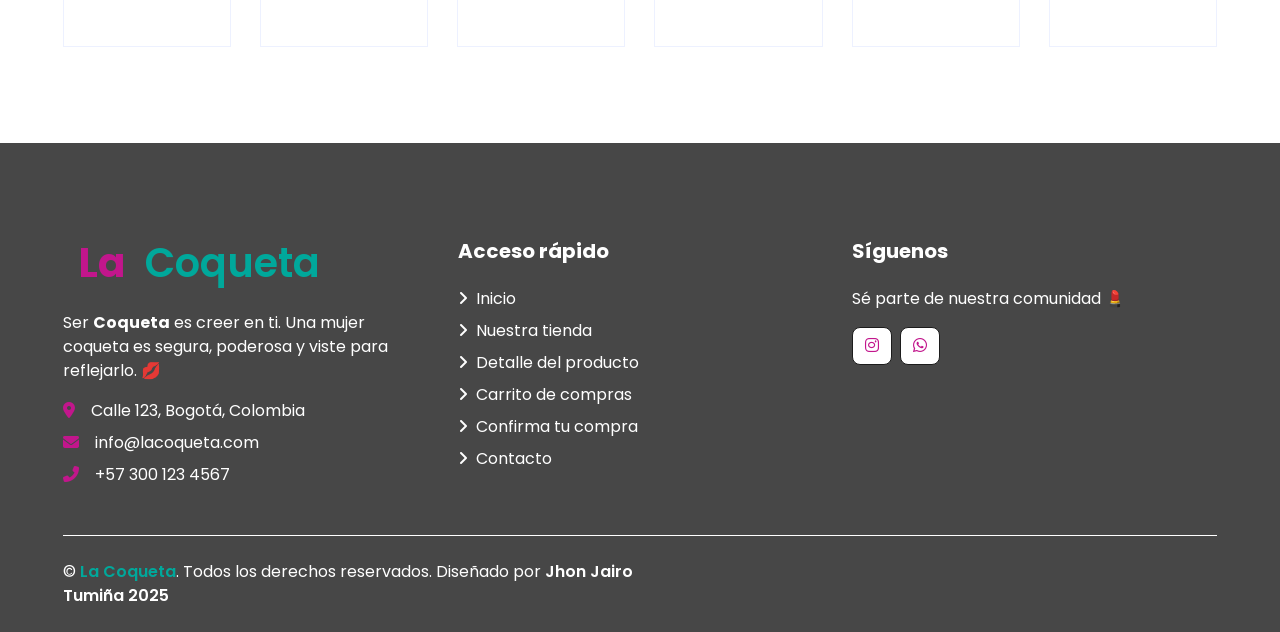
==== commit 172221dd: "Scripts para carga dinamica de imagenes y productos, carga de imagenes de ejemplo" ====
--- a/index.html
+++ b/index.html
@@ -188,27 +188,37 @@
 
     <!-- Offer Start -->
     <div class="container-fluid offer pt-5">
-        <div class="row px-xl-5">
-            <div class="col-md-6 pb-4">
-                <div class="position-relative bg-secondary text-center text-md-right text-white mb-2 py-5 px-5">
-                    <img src="img/offer-1.png" alt="">
-                    <div class="position-relative" style="z-index: 1;">
-                        <h5 class="text-uppercase text-primary mb-3">20%</h5>
-                        <h1 class="mb-4 font-weight-semi-bold">Ultimas tallas</h1>
-                        <a href="" class="btn btn-outline-primary py-md-2 px-md-3">Aprovecha</a>
-                    </div>
-                </div>
-            </div>
-            <div class="col-md-6 pb-4">
-                <div class="position-relative bg-secondary text-center text-md-left text-white mb-2 py-5 px-5">
-                    <img src="img/offer-2.png" alt="">
-                    <div class="position-relative" style="z-index: 1;">
-                        <h5 class="text-uppercase text-primary mb-3">20%</h5>
-                        <h1 class="mb-4 font-weight-semi-bold">Ultimas tallas</h1>
-                        <a href="" class="btn btn-outline-primary py-md-2 px-md-3">Aprovecha </a>
-                    </div>
-                </div>
-            </div>
+        <div class="row px-xl-5" id="contenedor-ofertas">
+            <!-- Las ofertas se cargarán aquí con JS -->
+            <script>
+                const contenedorOfertas = document.getElementById("contenedor-ofertas");
+
+                lista_ofertas.forEach(oferta => {
+
+                    const col = document.createElement("div");
+                    col.classList.add("col-md-6", "pb-4");
+
+                    const alineacionTexto = oferta.alineacion === "left"
+                        ? "text-md-right"
+                        : "text-md-left";
+
+                    col.innerHTML = `
+        <div class="position-relative bg-secondary text-center ${alineacionTexto} text-white mb-2 py-5 px-5">
+            <img src="${oferta.imagen}" class="cat-img position-relative" alt="">
+            <div class="position-relative" style="z-index: 1;">
+                <h5 class="text-uppercase text-primary mb-3">${oferta.porcentaje}</h5>
+                <h3 class="mb-4 font-weight-semi-bold">${oferta.titulo}</h1>
+                <a href="${oferta.enlace}" class="btn btn-outline-primary py-md-2 px-md-3">
+                    ${oferta.boton}
+                </a>
+            </div>
+        </div>
+    `;
+
+                    contenedor.appendChild(col);
+                });
+            </script>
+
         </div>
     </div>
     <!-- Offer End -->
@@ -219,337 +229,44 @@
         <div class="text-center mb-4">
             <h2 class="section-title px-5"><span class="px-2">Prendas a la moda</span></h2>
         </div>
-        <div class="row px-xl-5 pb-3">
-            <div class="col-lg-3 col-md-6 col-sm-12 pb-1">
-                <div class="card product-item border-0 mb-4">
-                    <div class="card-header product-img position-relative overflow-hidden bg-transparent border p-0">
-                        <img class="img-fluid w-100" src="img/product-1.jpg" alt="">
-                    </div>
-                    <div class="card-body border-left border-right text-center p-0 pt-4 pb-3">
-                        <h6 class="text-truncate mb-3">Camisas coloridas y elegantes</h6>
-                        <div class="d-flex justify-content-center">
-                            <h6>$123.00</h6>
-                            <h6 class="text-muted ml-2"><del>$123.00</del></h6>
-                        </div>
-                    </div>
-                    <div class="card-footer d-flex justify-content-between bg-light border">
-                        <a href="" class="btn btn-sm text-dark p-0"><i class="fas fa-eye text-primary mr-1"></i>View
-                            Detail</a>
-                        <a href="" class="btn btn-sm text-dark p-0"><i
-                                class="fas fa-shopping-cart text-primary mr-1"></i>Add To Cart</a>
-                    </div>
-                </div>
-            </div>
-            <div class="col-lg-3 col-md-6 col-sm-12 pb-1">
-                <div class="card product-item border-0 mb-4">
-                    <div class="card-header product-img position-relative overflow-hidden bg-transparent border p-0">
-                        <img class="img-fluid w-100" src="img/product-2.jpg" alt="">
-                    </div>
-                    <div class="card-body border-left border-right text-center p-0 pt-4 pb-3">
-                        <h6 class="text-truncate mb-3">Colorful Stylish Shirt</h6>
-                        <div class="d-flex justify-content-center">
-                            <h6>$123.00</h6>
-                            <h6 class="text-muted ml-2"><del>$123.00</del></h6>
-                        </div>
-                    </div>
-                    <div class="card-footer d-flex justify-content-between bg-light border">
-                        <a href="" class="btn btn-sm text-dark p-0"><i class="fas fa-eye text-primary mr-1"></i>View
-                            Detail</a>
-                        <a href="" class="btn btn-sm text-dark p-0"><i
-                                class="fas fa-shopping-cart text-primary mr-1"></i>Add To Cart</a>
-                    </div>
-                </div>
-            </div>
-            <div class="col-lg-3 col-md-6 col-sm-12 pb-1">
-                <div class="card product-item border-0 mb-4">
-                    <div class="card-header product-img position-relative overflow-hidden bg-transparent border p-0">
-                        <img class="img-fluid w-100" src="img/product-3.jpg" alt="">
-                    </div>
-                    <div class="card-body border-left border-right text-center p-0 pt-4 pb-3">
-                        <h6 class="text-truncate mb-3">Colorful Stylish Shirt</h6>
-                        <div class="d-flex justify-content-center">
-                            <h6>$123.00</h6>
-                            <h6 class="text-muted ml-2"><del>$123.00</del></h6>
-                        </div>
-                    </div>
-                    <div class="card-footer d-flex justify-content-between bg-light border">
-                        <a href="" class="btn btn-sm text-dark p-0"><i class="fas fa-eye text-primary mr-1"></i>View
-                            Detail</a>
-                        <a href="" class="btn btn-sm text-dark p-0"><i
-                                class="fas fa-shopping-cart text-primary mr-1"></i>Add To Cart</a>
-                    </div>
-                </div>
-            </div>
-            <div class="col-lg-3 col-md-6 col-sm-12 pb-1">
-                <div class="card product-item border-0 mb-4">
-                    <div class="card-header product-img position-relative overflow-hidden bg-transparent border p-0">
-                        <img class="img-fluid w-100" src="img/product-4.jpg" alt="">
-                    </div>
-                    <div class="card-body border-left border-right text-center p-0 pt-4 pb-3">
-                        <h6 class="text-truncate mb-3">Colorful Stylish Shirt</h6>
-                        <div class="d-flex justify-content-center">
-                            <h6>$123.00</h6>
-                            <h6 class="text-muted ml-2"><del>$123.00</del></h6>
-                        </div>
-                    </div>
-                    <div class="card-footer d-flex justify-content-between bg-light border">
-                        <a href="" class="btn btn-sm text-dark p-0"><i class="fas fa-eye text-primary mr-1"></i>View
-                            Detail</a>
-                        <a href="" class="btn btn-sm text-dark p-0"><i
-                                class="fas fa-shopping-cart text-primary mr-1"></i>Add To Cart</a>
-                    </div>
-                </div>
-            </div>
-            <div class="col-lg-3 col-md-6 col-sm-12 pb-1">
-                <div class="card product-item border-0 mb-4">
-                    <div class="card-header product-img position-relative overflow-hidden bg-transparent border p-0">
-                        <img class="img-fluid w-100" src="img/product-5.jpg" alt="">
-                    </div>
-                    <div class="card-body border-left border-right text-center p-0 pt-4 pb-3">
-                        <h6 class="text-truncate mb-3">Colorful Stylish Shirt</h6>
-                        <div class="d-flex justify-content-center">
-                            <h6>$123.00</h6>
-                            <h6 class="text-muted ml-2"><del>$123.00</del></h6>
-                        </div>
-                    </div>
-                    <div class="card-footer d-flex justify-content-between bg-light border">
-                        <a href="" class="btn btn-sm text-dark p-0"><i class="fas fa-eye text-primary mr-1"></i>View
-                            Detail</a>
-                        <a href="" class="btn btn-sm text-dark p-0"><i
-                                class="fas fa-shopping-cart text-primary mr-1"></i>Add To Cart</a>
-                    </div>
-                </div>
-            </div>
-            <div class="col-lg-3 col-md-6 col-sm-12 pb-1">
-                <div class="card product-item border-0 mb-4">
-                    <div class="card-header product-img position-relative overflow-hidden bg-transparent border p-0">
-                        <img class="img-fluid w-100" src="img/product-6.jpg" alt="">
-                    </div>
-                    <div class="card-body border-left border-right text-center p-0 pt-4 pb-3">
-                        <h6 class="text-truncate mb-3">Colorful Stylish Shirt</h6>
-                        <div class="d-flex justify-content-center">
-                            <h6>$123.00</h6>
-                            <h6 class="text-muted ml-2"><del>$123.00</del></h6>
-                        </div>
-                    </div>
-                    <div class="card-footer d-flex justify-content-between bg-light border">
-                        <a href="" class="btn btn-sm text-dark p-0"><i class="fas fa-eye text-primary mr-1"></i>View
-                            Detail</a>
-                        <a href="" class="btn btn-sm text-dark p-0"><i
-                                class="fas fa-shopping-cart text-primary mr-1"></i>Add To Cart</a>
-                    </div>
-                </div>
-            </div>
-            <div class="col-lg-3 col-md-6 col-sm-12 pb-1">
-                <div class="card product-item border-0 mb-4">
-                    <div class="card-header product-img position-relative overflow-hidden bg-transparent border p-0">
-                        <img class="img-fluid w-100" src="img/product-7.jpg" alt="">
-                    </div>
-                    <div class="card-body border-left border-right text-center p-0 pt-4 pb-3">
-                        <h6 class="text-truncate mb-3">Colorful Stylish Shirt</h6>
-                        <div class="d-flex justify-content-center">
-                            <h6>$123.00</h6>
-                            <h6 class="text-muted ml-2"><del>$123.00</del></h6>
-                        </div>
-                    </div>
-                    <div class="card-footer d-flex justify-content-between bg-light border">
-                        <a href="" class="btn btn-sm text-dark p-0"><i class="fas fa-eye text-primary mr-1"></i>View
-                            Detail</a>
-                        <a href="" class="btn btn-sm text-dark p-0"><i
-                                class="fas fa-shopping-cart text-primary mr-1"></i>Add To Cart</a>
-                    </div>
-                </div>
-            </div>
-            <div class="col-lg-3 col-md-6 col-sm-12 pb-1">
-                <div class="card product-item border-0 mb-4">
-                    <div class="card-header product-img position-relative overflow-hidden bg-transparent border p-0">
-                        <img class="img-fluid w-100" src="img/product-8.jpg" alt="">
-                    </div>
-                    <div class="card-body border-left border-right text-center p-0 pt-4 pb-3">
-                        <h6 class="text-truncate mb-3">Colorful Stylish Shirt</h6>
-                        <div class="d-flex justify-content-center">
-                            <h6>$123.00</h6>
-                            <h6 class="text-muted ml-2"><del>$123.00</del></h6>
-                        </div>
-                    </div>
-                    <div class="card-footer d-flex justify-content-between bg-light border">
-                        <a href="" class="btn btn-sm text-dark p-0"><i class="fas fa-eye text-primary mr-1"></i>View
-                            Detail</a>
-                        <a href="" class="btn btn-sm text-dark p-0"><i
-                                class="fas fa-shopping-cart text-primary mr-1"></i>Add To Cart</a>
-                    </div>
-                </div>
-            </div>
-        </div>
-    </div>
-    <!-- Products End -->
-
-    <!-- Products Start -->
-    <div class="container-fluid pt-5">
-        <div class="text-center mb-4">
-            <h2 class="section-title px-5"><span class="px-2">Recien llegadas</span></h2>
-        </div>
-        <div class="row px-xl-5 pb-3">
-            <div class="col-lg-3 col-md-6 col-sm-12 pb-1">
-                <div class="card product-item border-0 mb-4">
-                    <div class="card-header product-img position-relative overflow-hidden bg-transparent border p-0">
-                        <img class="img-fluid w-100" src="img/product-1.jpg" alt="">
-                    </div>
-                    <div class="card-body border-left border-right text-center p-0 pt-4 pb-3">
-                        <h6 class="text-truncate mb-3">Colorful Stylish Shirt</h6>
-                        <div class="d-flex justify-content-center">
-                            <h6>$123.00</h6>
-                            <h6 class="text-muted ml-2"><del>$123.00</del></h6>
-                        </div>
-                    </div>
-                    <div class="card-footer d-flex justify-content-between bg-light border">
-                        <a href="" class="btn btn-sm text-dark p-0"><i class="fas fa-eye text-primary mr-1"></i>View
-                            Detail</a>
-                        <a href="" class="btn btn-sm text-dark p-0"><i
-                                class="fas fa-shopping-cart text-primary mr-1"></i>Add To Cart</a>
-                    </div>
-                </div>
-            </div>
-            <div class="col-lg-3 col-md-6 col-sm-12 pb-1">
-                <div class="card product-item border-0 mb-4">
-                    <div class="card-header product-img position-relative overflow-hidden bg-transparent border p-0">
-                        <img class="img-fluid w-100" src="img/product-2.jpg" alt="">
-                    </div>
-                    <div class="card-body border-left border-right text-center p-0 pt-4 pb-3">
-                        <h6 class="text-truncate mb-3">Colorful Stylish Shirt</h6>
-                        <div class="d-flex justify-content-center">
-                            <h6>$123.00</h6>
-                            <h6 class="text-muted ml-2"><del>$123.00</del></h6>
-                        </div>
-                    </div>
-                    <div class="card-footer d-flex justify-content-between bg-light border">
-                        <a href="" class="btn btn-sm text-dark p-0"><i class="fas fa-eye text-primary mr-1"></i>View
-                            Detail</a>
-                        <a href="" class="btn btn-sm text-dark p-0"><i
-                                class="fas fa-shopping-cart text-primary mr-1"></i>Add To Cart</a>
-                    </div>
-                </div>
-            </div>
-            <div class="col-lg-3 col-md-6 col-sm-12 pb-1">
-                <div class="card product-item border-0 mb-4">
-                    <div class="card-header product-img position-relative overflow-hidden bg-transparent border p-0">
-                        <img class="img-fluid w-100" src="img/product-3.jpg" alt="">
-                    </div>
-                    <div class="card-body border-left border-right text-center p-0 pt-4 pb-3">
-                        <h6 class="text-truncate mb-3">Colorful Stylish Shirt</h6>
-                        <div class="d-flex justify-content-center">
-                            <h6>$123.00</h6>
-                            <h6 class="text-muted ml-2"><del>$123.00</del></h6>
-                        </div>
-                    </div>
-                    <div class="card-footer d-flex justify-content-between bg-light border">
-                        <a href="" class="btn btn-sm text-dark p-0"><i class="fas fa-eye text-primary mr-1"></i>View
-                            Detail</a>
-                        <a href="" class="btn btn-sm text-dark p-0"><i
-                                class="fas fa-shopping-cart text-primary mr-1"></i>Add To Cart</a>
-                    </div>
-                </div>
-            </div>
-            <div class="col-lg-3 col-md-6 col-sm-12 pb-1">
-                <div class="card product-item border-0 mb-4">
-                    <div class="card-header product-img position-relative overflow-hidden bg-transparent border p-0">
-                        <img class="img-fluid w-100" src="img/product-4.jpg" alt="">
-                    </div>
-                    <div class="card-body border-left border-right text-center p-0 pt-4 pb-3">
-                        <h6 class="text-truncate mb-3">Colorful Stylish Shirt</h6>
-                        <div class="d-flex justify-content-center">
-                            <h6>$123.00</h6>
-                            <h6 class="text-muted ml-2"><del>$123.00</del></h6>
-                        </div>
-                    </div>
-                    <div class="card-footer d-flex justify-content-between bg-light border">
-                        <a href="" class="btn btn-sm text-dark p-0"><i class="fas fa-eye text-primary mr-1"></i>View
-                            Detail</a>
-                        <a href="" class="btn btn-sm text-dark p-0"><i
-                                class="fas fa-shopping-cart text-primary mr-1"></i>Add To Cart</a>
-                    </div>
-                </div>
-            </div>
-            <div class="col-lg-3 col-md-6 col-sm-12 pb-1">
-                <div class="card product-item border-0 mb-4">
-                    <div class="card-header product-img position-relative overflow-hidden bg-transparent border p-0">
-                        <img class="img-fluid w-100" src="img/product-5.jpg" alt="">
-                    </div>
-                    <div class="card-body border-left border-right text-center p-0 pt-4 pb-3">
-                        <h6 class="text-truncate mb-3">Colorful Stylish Shirt</h6>
-                        <div class="d-flex justify-content-center">
-                            <h6>$123.00</h6>
-                            <h6 class="text-muted ml-2"><del>$123.00</del></h6>
-                        </div>
-                    </div>
-                    <div class="card-footer d-flex justify-content-between bg-light border">
-                        <a href="" class="btn btn-sm text-dark p-0"><i class="fas fa-eye text-primary mr-1"></i>View
-                            Detail</a>
-                        <a href="" class="btn btn-sm text-dark p-0"><i
-                                class="fas fa-shopping-cart text-primary mr-1"></i>Add To Cart</a>
-                    </div>
-                </div>
-            </div>
-            <div class="col-lg-3 col-md-6 col-sm-12 pb-1">
-                <div class="card product-item border-0 mb-4">
-                    <div class="card-header product-img position-relative overflow-hidden bg-transparent border p-0">
-                        <img class="img-fluid w-100" src="img/product-6.jpg" alt="">
-                    </div>
-                    <div class="card-body border-left border-right text-center p-0 pt-4 pb-3">
-                        <h6 class="text-truncate mb-3">Colorful Stylish Shirt</h6>
-                        <div class="d-flex justify-content-center">
-                            <h6>$123.00</h6>
-                            <h6 class="text-muted ml-2"><del>$123.00</del></h6>
-                        </div>
-                    </div>
-                    <div class="card-footer d-flex justify-content-between bg-light border">
-                        <a href="" class="btn btn-sm text-dark p-0"><i class="fas fa-eye text-primary mr-1"></i>View
-                            Detail</a>
-                        <a href="" class="btn btn-sm text-dark p-0"><i
-                                class="fas fa-shopping-cart text-primary mr-1"></i>Add To Cart</a>
-                    </div>
-                </div>
-            </div>
-            <div class="col-lg-3 col-md-6 col-sm-12 pb-1">
-                <div class="card product-item border-0 mb-4">
-                    <div class="card-header product-img position-relative overflow-hidden bg-transparent border p-0">
-                        <img class="img-fluid w-100" src="img/product-7.jpg" alt="">
-                    </div>
-                    <div class="card-body border-left border-right text-center p-0 pt-4 pb-3">
-                        <h6 class="text-truncate mb-3">Colorful Stylish Shirt</h6>
-                        <div class="d-flex justify-content-center">
-                            <h6>$123.00</h6>
-                            <h6 class="text-muted ml-2"><del>$123.00</del></h6>
-                        </div>
-                    </div>
-                    <div class="card-footer d-flex justify-content-between bg-light border">
-                        <a href="" class="btn btn-sm text-dark p-0"><i class="fas fa-eye text-primary mr-1"></i>View
-                            Detail</a>
-                        <a href="" class="btn btn-sm text-dark p-0"><i
-                                class="fas fa-shopping-cart text-primary mr-1"></i>Add To Cart</a>
-                    </div>
-                </div>
-            </div>
-            <div class="col-lg-3 col-md-6 col-sm-12 pb-1">
-                <div class="card product-item border-0 mb-4">
-                    <div class="card-header product-img position-relative overflow-hidden bg-transparent border p-0">
-                        <img class="img-fluid w-100" src="img/product-8.jpg" alt="">
-                    </div>
-                    <div class="card-body border-left border-right text-center p-0 pt-4 pb-3">
-                        <h6 class="text-truncate mb-3">Colorful Stylish Shirt</h6>
-                        <div class="d-flex justify-content-center">
-                            <h6>$123.00</h6>
-                            <h6 class="text-muted ml-2"><del>$123.00</del></h6>
-                        </div>
-                    </div>
-                    <div class="card-footer d-flex justify-content-between bg-light border">
-                        <a href="" class="btn btn-sm text-dark p-0"><i class="fas fa-eye text-primary mr-1"></i>View
-                            Detail</a>
-                        <a href="" class="btn btn-sm text-dark p-0"><i
-                                class="fas fa-shopping-cart text-primary mr-1"></i>Add To Cart</a>
-                    </div>
-                </div>
-            </div>
+        <div class="row px-xl-5 pb-3" id="contenedor_moda">
+            <!-- Los productos se cargan con JS -->
+            <script>
+                const contenedorModa = document.getElementById("contenedor_moda");
+
+                lista_moda.forEach(moda => {
+
+                    const col = document.createElement("div");
+                    col.classList.add("col-lg-3", "col-md-6", "col-sm-12", "pb-1");
+
+                    col.innerHTML = `
+        <div class="card product-item border-0 mb-4">
+            <div class="card-header product-img position-relative overflow-hidden bg-transparent border p-0">
+                <img class="img-fluid w-100" src="${moda.imagen}" alt="${moda.nombre}">
+            </div>
+
+            <div class="card-body border-left border-right text-center p-0 pt-4 pb-3">
+                <h6 class="text-truncate mb-3">${moda.nombre}</h6>
+                <div class="d-flex justify-content-center">
+                    <h6>$${moda.precio}</h6>
+                </div>
+            </div>
+
+            <div class="card-footer d-flex justify-content-between bg-light border">
+                <a href="${moda.enlace}" class="btn btn-sm text-dark p-0">
+                    <i class="fas fa-eye text-primary mr-1"></i>Ver detalle
+                </a>
+                <a href="#" class="btn btn-sm text-dark p-0">
+                    <i class="fas fa-shopping-cart text-primary mr-1"></i>Agregar
+                </a>
+            </div>
+        </div>
+    `;
+
+                    contenedorModa.appendChild(col);
+                });
+            </script>
+
         </div>
     </div>
     <!-- Products End -->
--- a/css/style.css
+++ b/css/style.css
@@ -6441,6 +6441,14 @@
     object-position: center;
 }
 
+/*-------- imagenes de las ofertas ---------*/
+#contenedor-ofertas .cat-img {
+  width: 100%;
+  height: 100%;
+  object-fit: cover;
+  object-position: center;
+   /* llena sin deformar */
+}
 
 @media (prefers-reduced-motion: reduce) {
   .carousel-item {
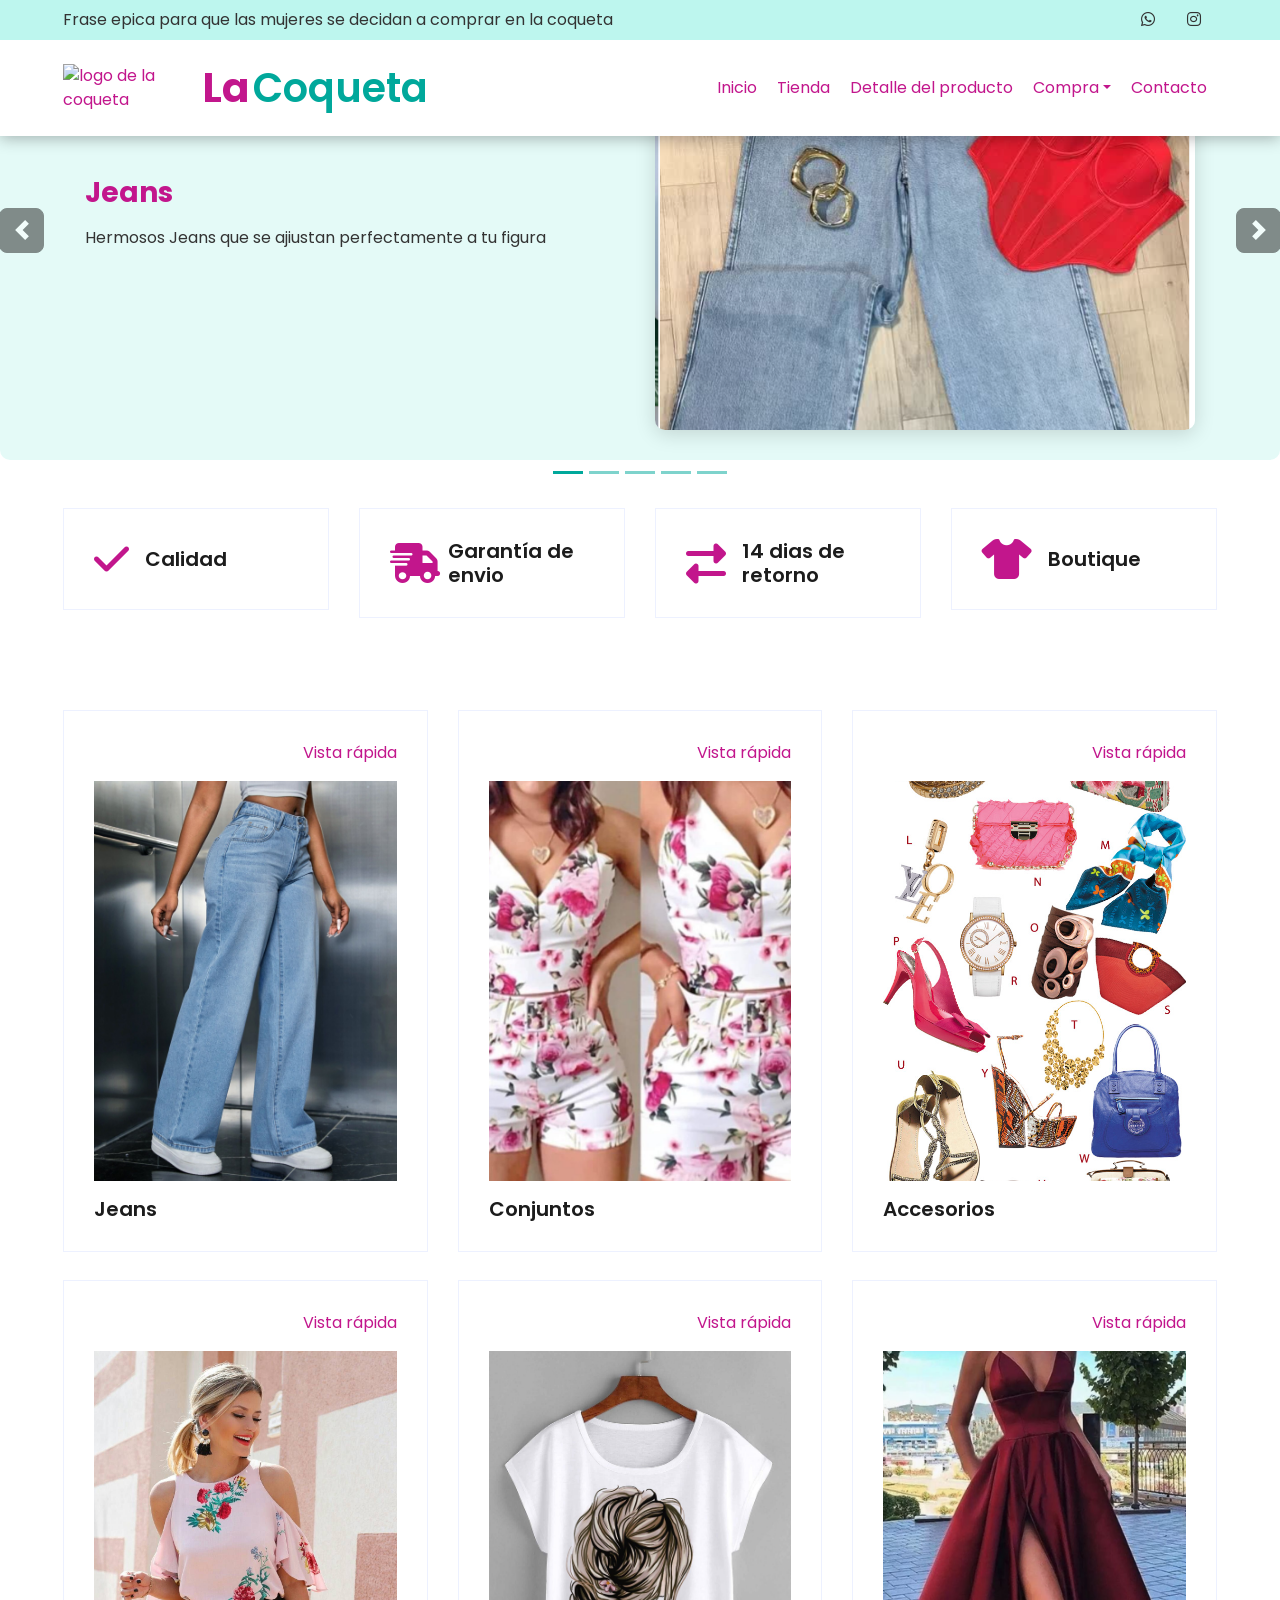
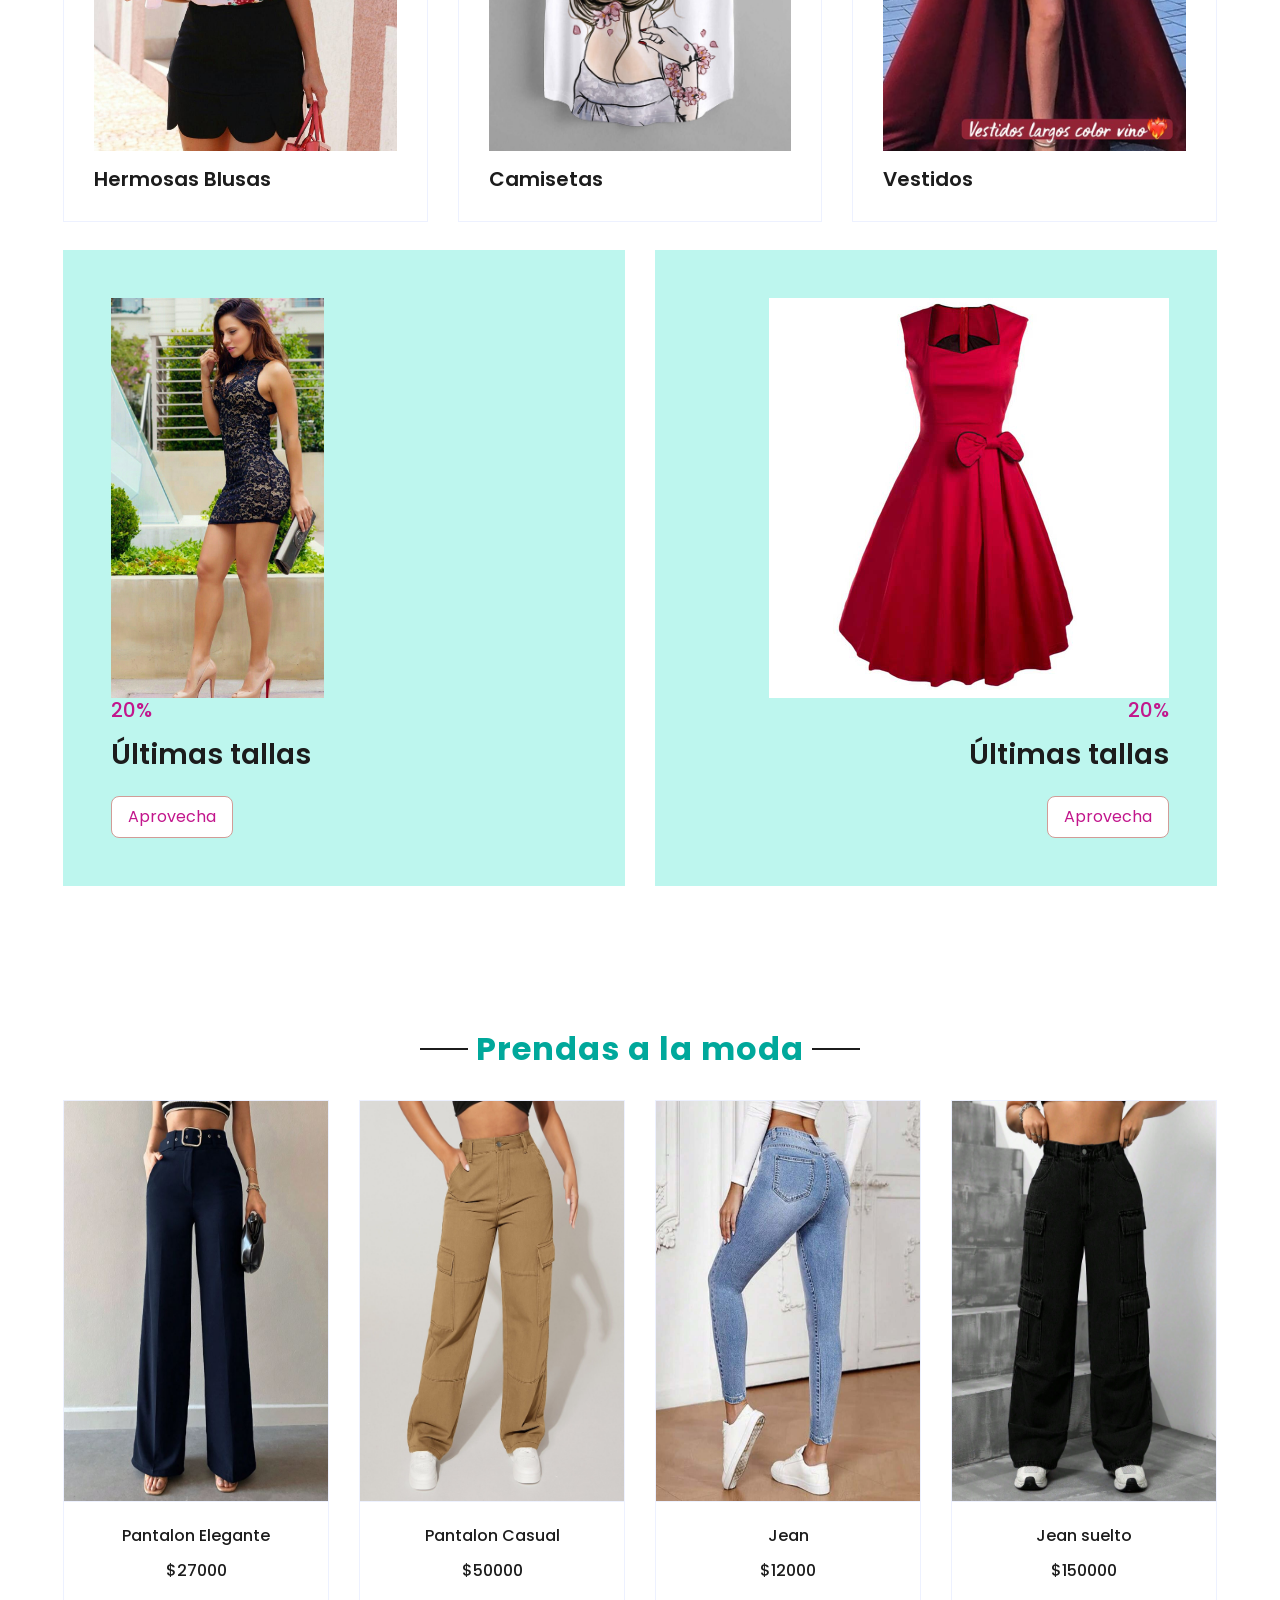
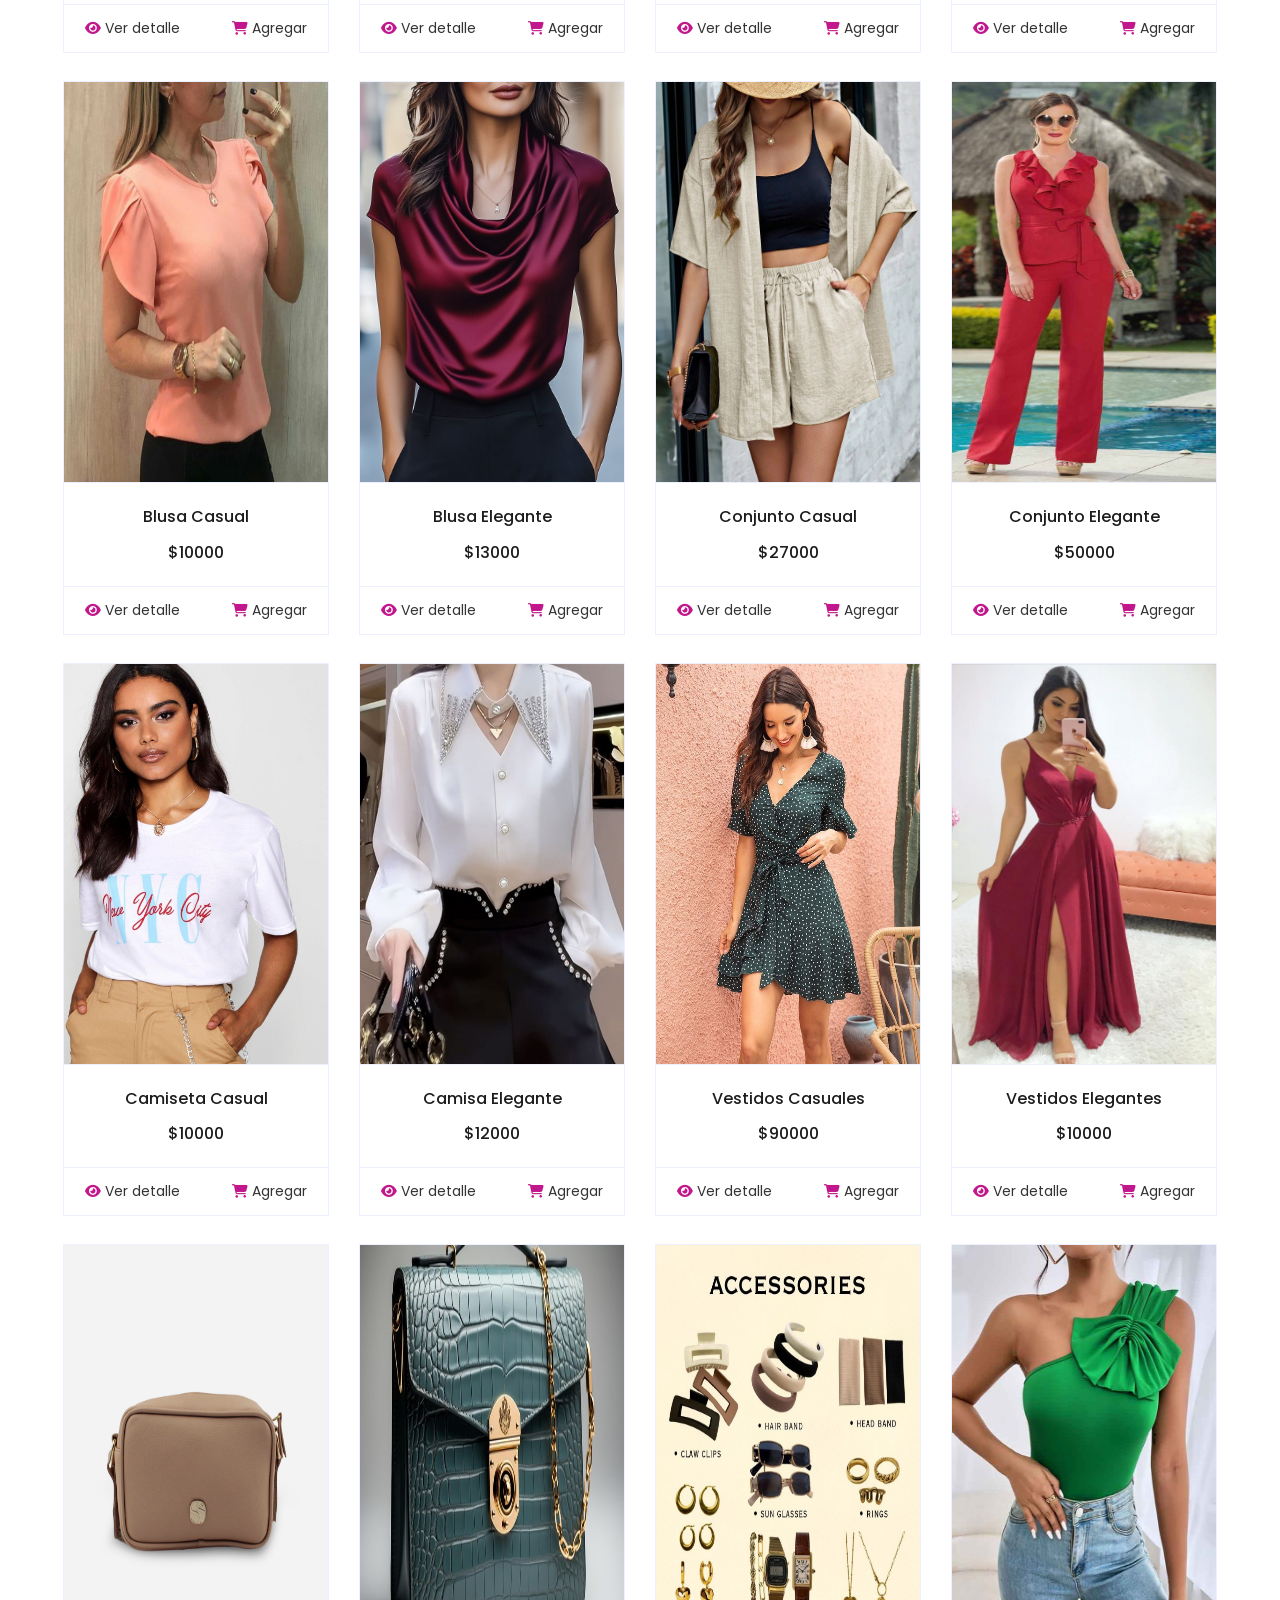
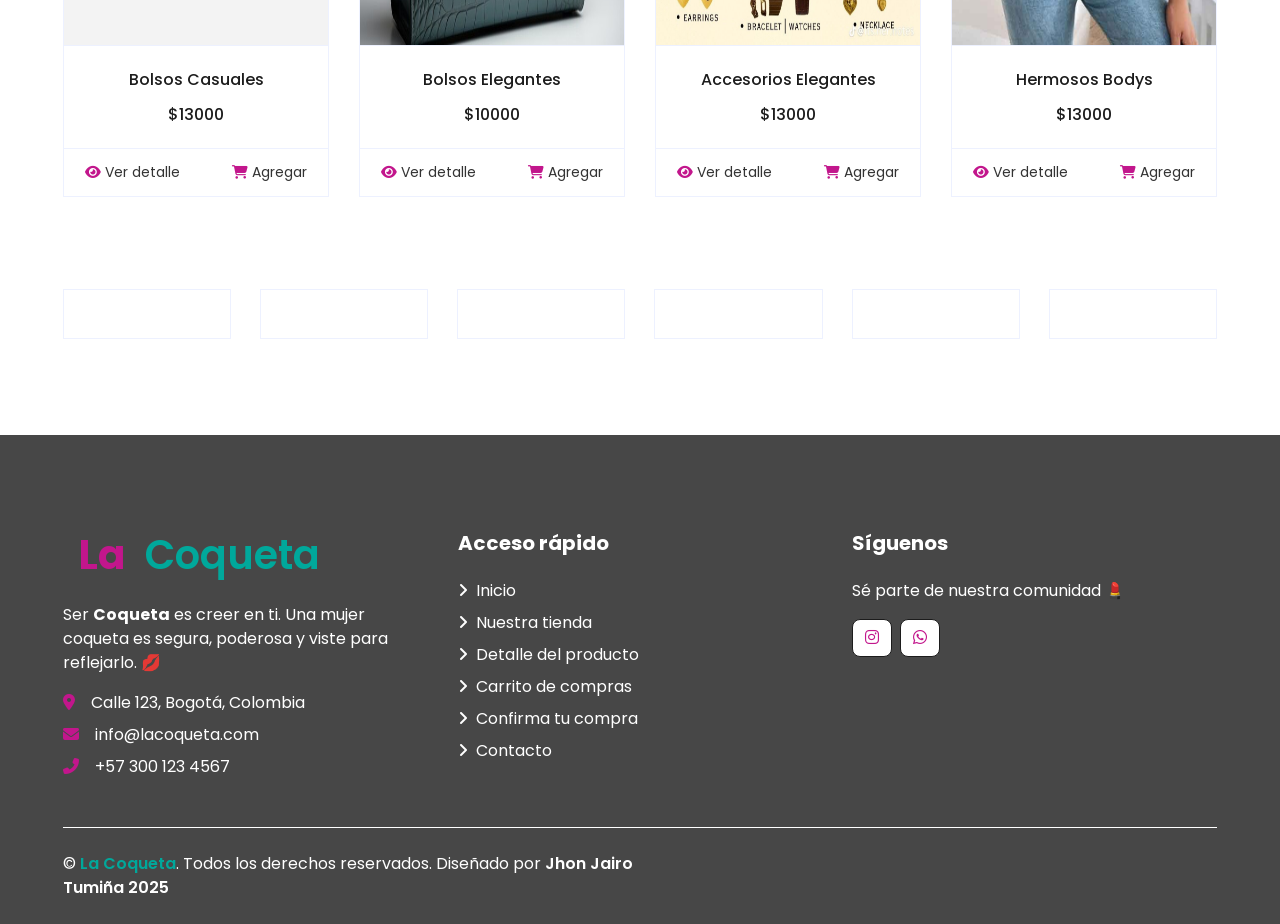
==== commit 110f8003: "Prodcutos de moda terminados" ====
--- a/index.html
+++ b/index.html
@@ -242,7 +242,7 @@
                     col.innerHTML = `
         <div class="card product-item border-0 mb-4">
             <div class="card-header product-img position-relative overflow-hidden bg-transparent border p-0">
-                <img class="img-fluid w-100" src="${moda.imagen}" alt="${moda.nombre}">
+                <img class="cat-img img-fluid w-100" src="${moda.imagen}" alt="${moda.nombre}">
             </div>
 
             <div class="card-body border-left border-right text-center p-0 pt-4 pb-3">
--- a/css/style.css
+++ b/css/style.css
@@ -6450,6 +6450,18 @@
    /* llena sin deformar */
 }
 
+/*-------- imagenes de los productos de moda ---------*/
+
+#contenedor-moda .cat-img {
+  width: 100%;
+  height: 100%;
+  object-fit: cover;
+  object-position: center;
+   /* llena sin deformar */
+}
+
+
+
 @media (prefers-reduced-motion: reduce) {
   .carousel-item {
     transition: none;
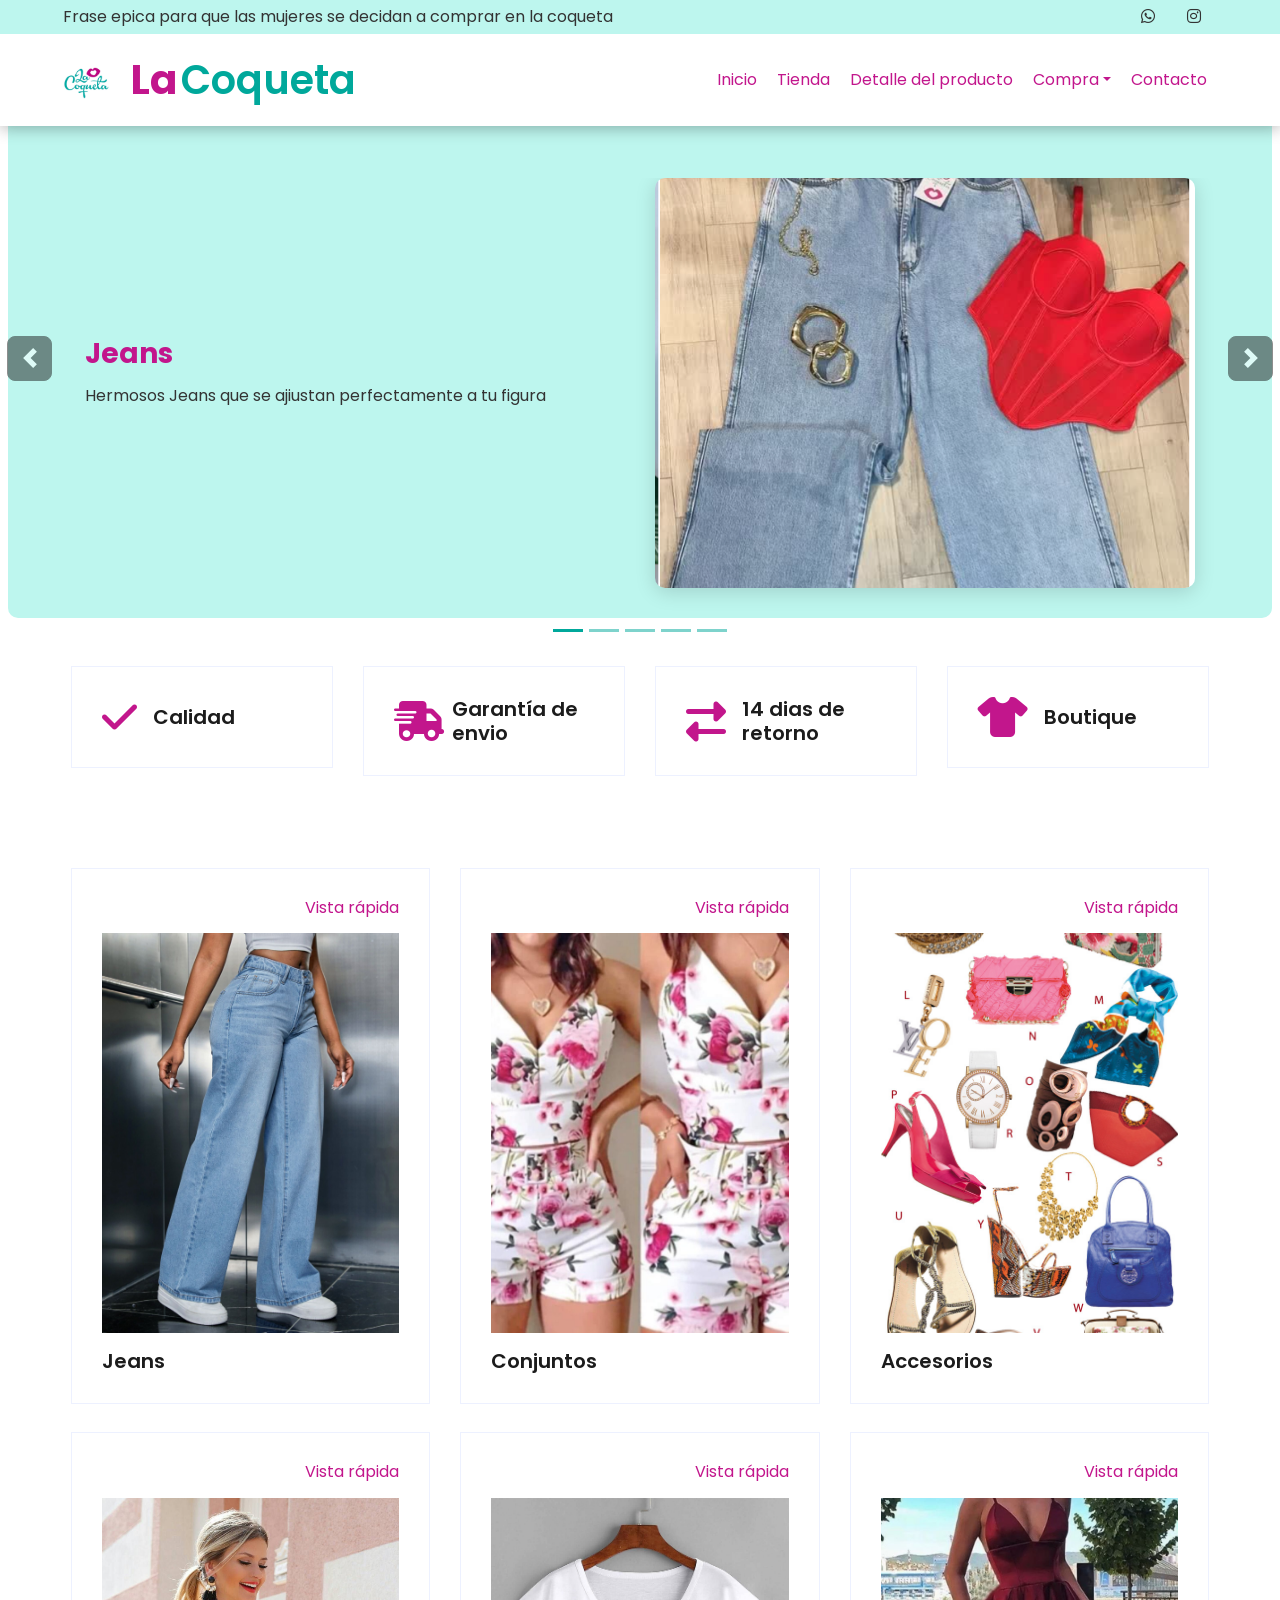
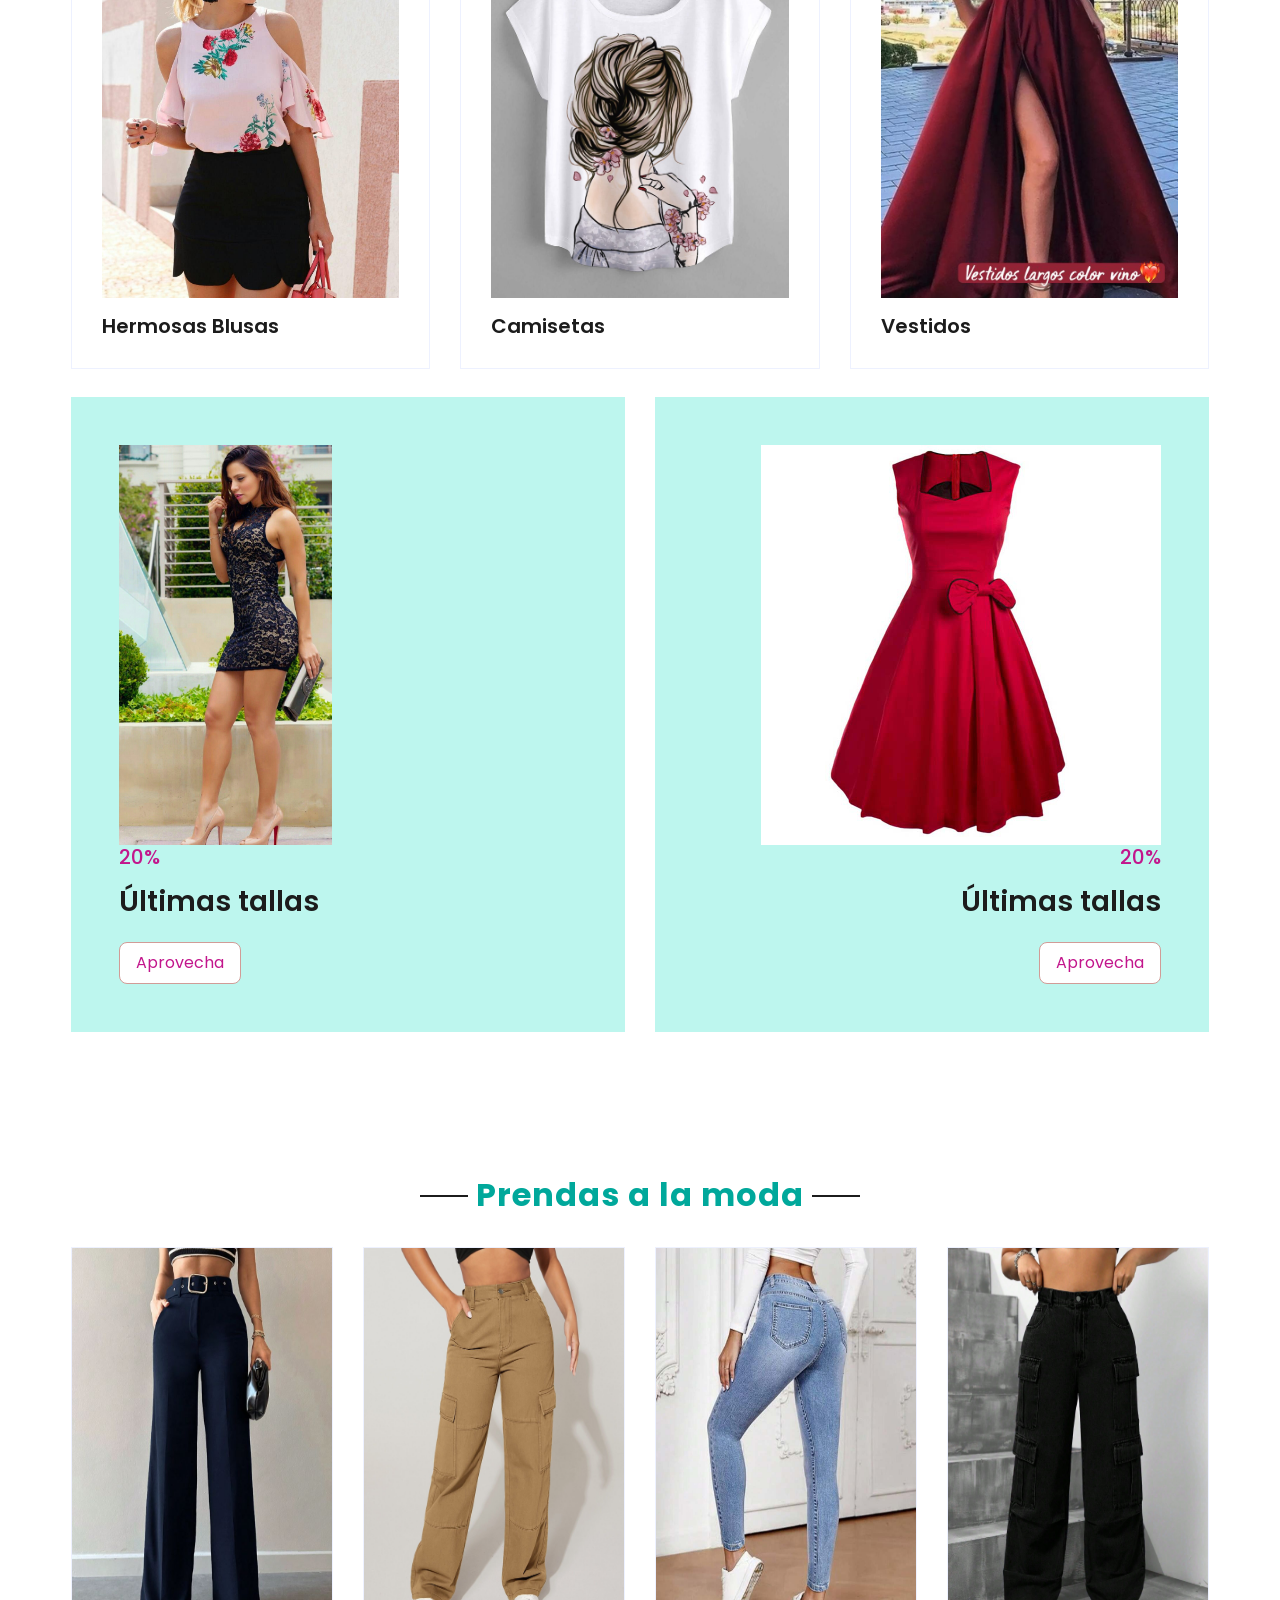
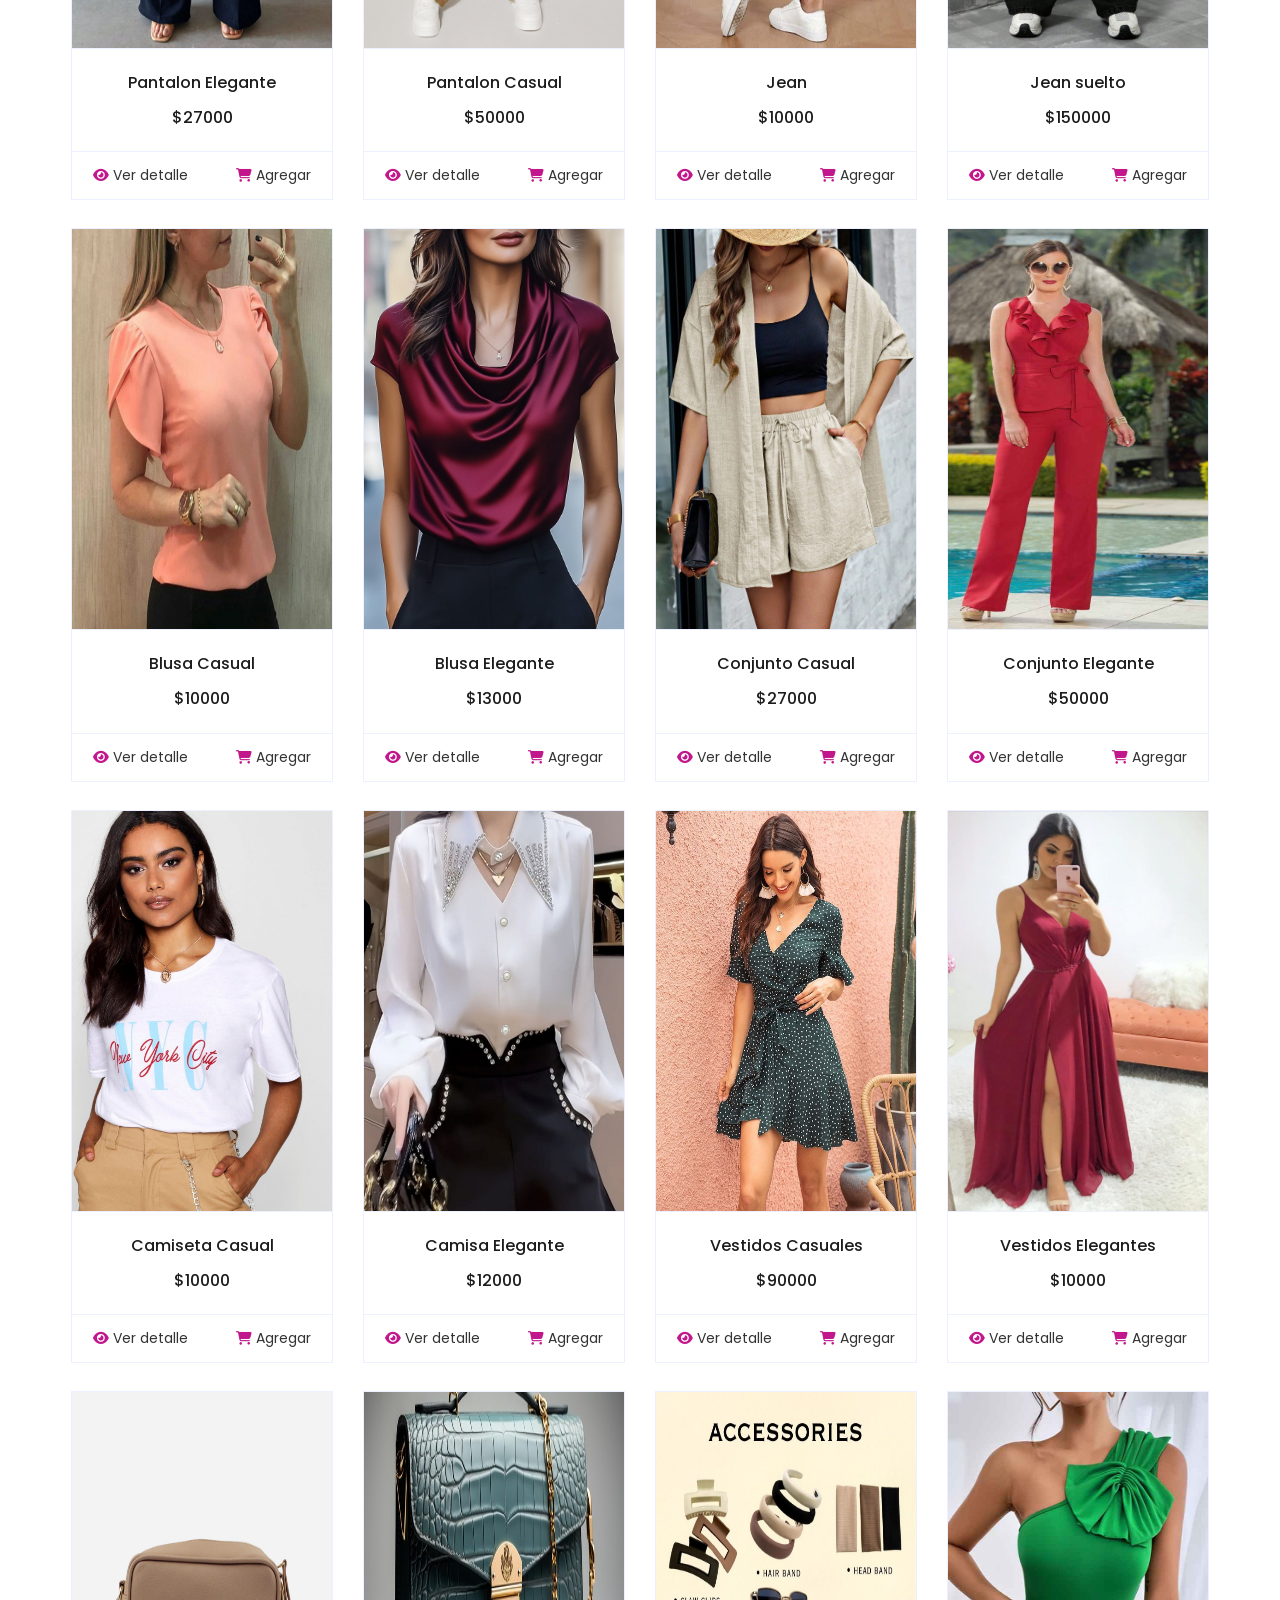
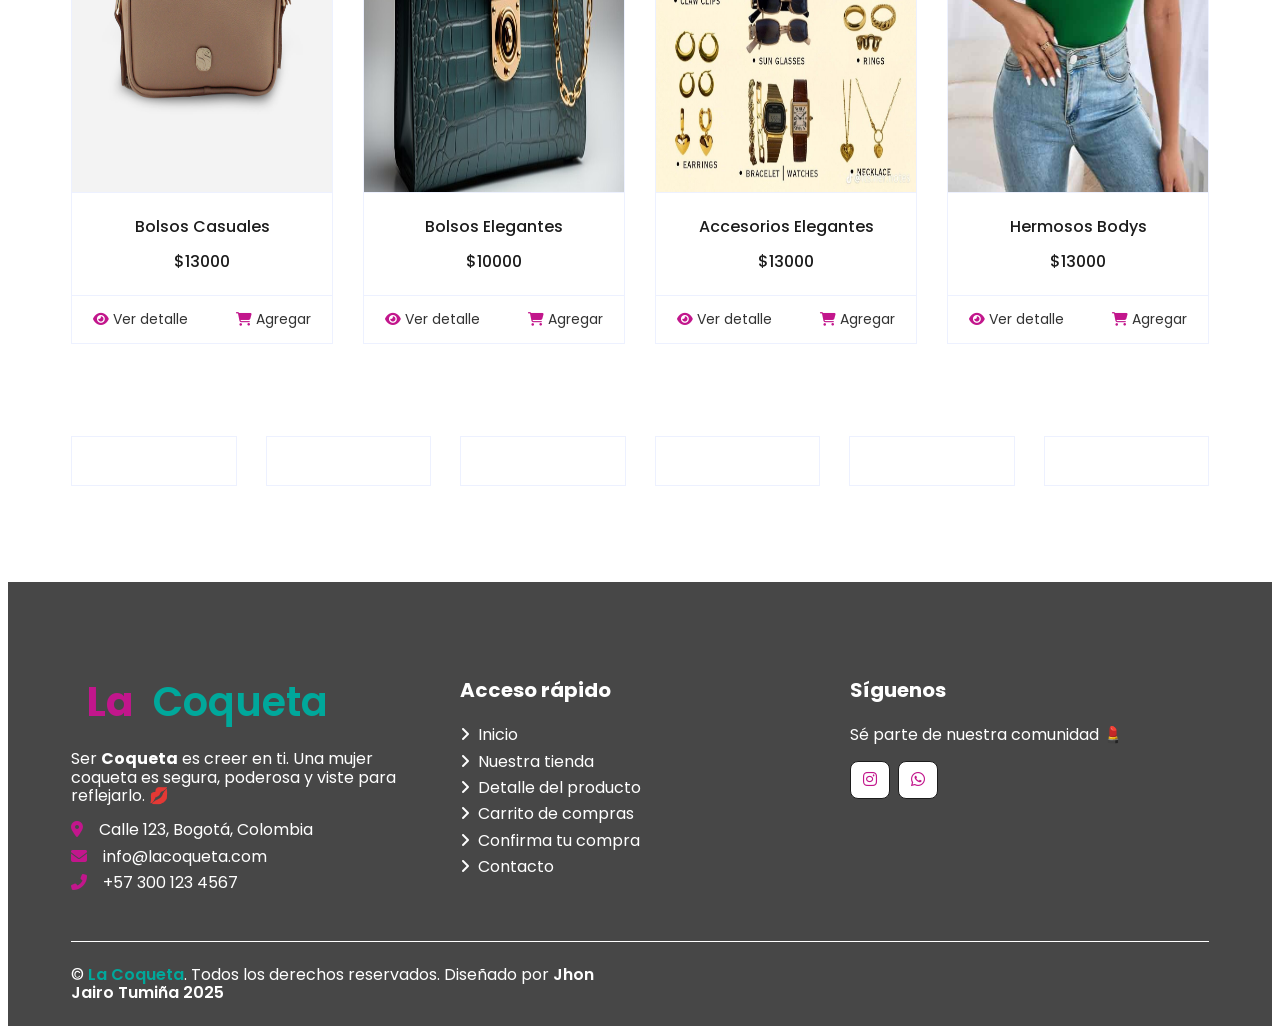
==== commit 3ecc0564: "Correccion de tienda y se agrega productos.js" ====
--- a/index.html
+++ b/index.html
@@ -28,15 +28,6 @@
 
     <link href="css/style.css" rel="stylesheet">
 </head>
-<!-- Esto crea un pequeño espacio del mismo alto que la barra, empujando el resto hacia abajo. -->
-<script>
-    window.addEventListener("load", () => {
-        const nav = document.querySelector(".barranav");
-        if (nav) {
-            document.body.style.paddingTop = nav.offsetHeight + "px";
-        }
-    });
-</script>
 
 <body>
     <!-- Contenedor para cargar la barra de menú usando JavaScript -->
--- a/css/style.css
+++ b/css/style.css
@@ -6,35 +6,11 @@
  * Licensed under MIT (https://github.com/twbs/bootstrap/blob/main/LICENSE)
  */
 :root {
-  --blue: #007bff;
-  --indigo: #6610f2;
-  --purple: #6f42c1;
-  --pink: #e83e8c;
-  --red: #dc3545;
-  --orange: #fd7e14;
-  --yellow: #ffc107;
-  --green: #28a745;
-  --teal: #20c997;
-  --cyan: #17a2b8;
-  --white: #fff;
-  --gray: #6c757d;
-  --gray-dark: #343a40;
-  --primary: #d19c97;
+  --primary: #C2168C;
   --secondary: #edf1ff;
-  --success: #28a745;
-  --info: #17a2b8;
-  --warning: #ffc107;
-  --danger: #dc3545;
   --light: #ffffff;
   --dark: #1c1c1c;
-  --breakpoint-xs: 0;
-  --breakpoint-sm: 576px;
-  --breakpoint-md: 768px;
-  --breakpoint-lg: 992px;
-  --breakpoint-xl: 1200px;
   --font-family-sans-serif: "Poppins", sans-serif;
-  --font-family-monospace: SFMono-Regular, Menlo, Monaco, Consolas,
-    "Liberation Mono", "Courier New", monospace;
 }
 
 *,
@@ -63,7 +39,7 @@
   display: block;
 }
 
-/*Iconos de redes sociales en la barra superior*/
+/*------- Iconos de redes sociales en la barra superior ----------*/
 
 .fab:hover {
   transform: scale(1.5);
@@ -71,14 +47,11 @@
 }
 
 body {
-  margin: 0;
   font-family: "Poppins", sans-serif;
   font-size: 1rem;
-  font-weight: 400;
-  line-height: 1.5;
-  color: #ffffff;
-  text-align: left;
+  color: #1c1c1c;
   background-color: #ffffff;
+  padding-top: 90px;
 }
 
 span {
@@ -196,11 +169,6 @@
   z-index: 1000; /* asegura que quede por encima del contenido */
   box-shadow: 0 2px 15px rgba(0,0,0,0.3);
   background-color: #fff; /* importante si antes era transparente */
-}
-
-.container-fluid, .row, .col-lg-6, .col-lg-3 {
-  overflow: visible !important;
-  position: static !important;
 }
 
 .fas:hover {
@@ -305,31 +273,6 @@
 
 /*------------------- Fin del Mapa -----------------*/
 
-a:not([href]):not([class]) {
-  color: inherit;
-  text-decoration: none;
-}
-
-a:not([href]):not([class]):hover {
-  color: inherit;
-  text-decoration: none;
-}
-
-pre,
-code,
-kbd,
-samp {
-  font-family: SFMono-Regular, Menlo, Monaco, Consolas, "Liberation Mono",
-    "Courier New", monospace;
-  font-size: 1em;
-}
-
-pre {
-  margin-top: 0;
-  margin-bottom: 1rem;
-  overflow: auto;
-  -ms-overflow-style: scrollbar;
-}
 
 figure {
   margin: 0 0 1rem;
@@ -343,164 +286,6 @@
 svg {
   overflow: hidden;
   vertical-align: middle;
-}
-
-table {
-  border-collapse: collapse;
-}
-
-caption {
-  padding-top: 0.75rem;
-  padding-bottom: 0.75rem;
-  color: #6c757d;
-  text-align: left;
-  caption-side: bottom;
-}
-
-th {
-  text-align: inherit;
-  text-align: -webkit-match-parent;
-}
-
-label {
-  display: inline-block;
-  margin-bottom: 0.5rem;
-}
-
-button {
-  border-radius: 0;
-}
-
-button:focus {
-  outline: 1px dotted;
-  outline: 5px auto -webkit-focus-ring-color;
-}
-
-input,
-button,
-select,
-optgroup,
-textarea {
-  margin: 0;
-  font-family: inherit;
-  font-size: inherit;
-  line-height: inherit;
-}
-
-button,
-input {
-  overflow: visible;
-}
-
-button,
-select {
-  text-transform: none;
-}
-
-[role="button"] {
-  cursor: pointer;
-}
-
-select {
-  word-wrap: normal;
-}
-
-button,
-[type="button"],
-[type="reset"],
-[type="submit"] {
-  -webkit-appearance: button;
-}
-
-button:not(:disabled),
-[type="button"]:not(:disabled),
-[type="reset"]:not(:disabled),
-[type="submit"]:not(:disabled) {
-  cursor: pointer;
-}
-
-button::-moz-focus-inner,
-[type="button"]::-moz-focus-inner,
-[type="reset"]::-moz-focus-inner,
-[type="submit"]::-moz-focus-inner {
-  padding: 0;
-  border-style: none;
-}
-
-input[type="radio"],
-input[type="checkbox"] {
-  box-sizing: border-box;
-  padding: 0;
-}
-
-textarea {
-  overflow: auto;
-  resize: vertical;
-}
-
-fieldset {
-  min-width: 0;
-  padding: 0;
-  margin: 0;
-  border: 0;
-}
-
-legend {
-  display: block;
-  width: 100%;
-  max-width: 100%;
-  padding: 0;
-  margin-bottom: 0.5rem;
-  font-size: 1.5rem;
-  line-height: inherit;
-  color: inherit;
-  white-space: normal;
-}
-
-@media (max-width: 1200px) {
-  legend {
-    font-size: calc(1.275rem + 0.3vw);
-  }
-}
-
-progress {
-  vertical-align: baseline;
-}
-
-[type="number"]::-webkit-inner-spin-button,
-[type="number"]::-webkit-outer-spin-button {
-  height: auto;
-}
-
-[type="search"] {
-  outline-offset: -2px;
-  -webkit-appearance: none;
-}
-
-[type="search"]::-webkit-search-decoration {
-  -webkit-appearance: none;
-}
-
-::-webkit-file-upload-button {
-  font: inherit;
-  -webkit-appearance: button;
-}
-
-output {
-  display: inline-block;
-}
-
-summary {
-  display: list-item;
-  cursor: pointer;
-}
-
-template {
-  display: none;
-}
-
-[hidden] {
-  display: none !important;
 }
 
 h1,
@@ -587,54 +372,6 @@
   font-weight: 300;
 }
 
-.display-1 {
-  font-size: 6rem;
-  font-weight: 300;
-  line-height: 1.2;
-}
-
-@media (max-width: 1200px) {
-  .display-1 {
-    font-size: calc(1.725rem + 5.7vw);
-  }
-}
-
-.display-2 {
-  font-size: 5.5rem;
-  font-weight: 300;
-  line-height: 1.2;
-}
-
-@media (max-width: 1200px) {
-  .display-2 {
-    font-size: calc(1.675rem + 5.1vw);
-  }
-}
-
-.display-3 {
-  font-size: 4.5rem;
-  font-weight: 300;
-  line-height: 1.2;
-}
-
-@media (max-width: 1200px) {
-  .display-3 {
-    font-size: calc(1.575rem + 3.9vw);
-  }
-}
-
-.display-4 {
-  font-size: 3.5rem;
-  font-weight: 300;
-  line-height: 1.2;
-}
-
-@media (max-width: 1200px) {
-  .display-4 {
-    font-size: calc(1.475rem + 2.7vw);
-  }
-}
-
 hr {
   margin-top: 1rem;
   margin-bottom: 1rem;
@@ -652,71 +389,6 @@
 .mark {
   padding: 0.2em;
   background-color: #fcf8e3;
-}
-
-.list-unstyled {
-  padding-left: 0;
-  list-style: none;
-}
-
-.list-inline {
-  padding-left: 0;
-  list-style: none;
-}
-
-.list-inline-item {
-  display: inline-block;
-}
-
-.list-inline-item:not(:last-child) {
-  margin-right: 0.5rem;
-}
-
-.initialism {
-  font-size: 90%;
-  text-transform: uppercase;
-}
-
-.blockquote {
-  margin-bottom: 1rem;
-  font-size: 1.25rem;
-}
-
-.blockquote-footer {
-  display: block;
-  font-size: 80%;
-  color: #6c757d;
-}
-
-.blockquote-footer::before {
-  content: "\2014\00A0";
-}
-
-.img-fluid {
-  max-width: 100%;
-  height: auto;
-}
-
-.img-thumbnail {
-  padding: 0.25rem;
-  background-color: #fff;
-  border: 1px solid #dee2e6;
-  max-width: 100%;
-  height: auto;
-}
-
-.figure {
-  display: inline-block;
-}
-
-.figure-img {
-  margin-bottom: 0.5rem;
-  line-height: 1;
-}
-
-.figure-caption {
-  font-size: 90%;
-  color: #6c757d;
 }
 
 code {
@@ -770,6 +442,21 @@
   padding-left: 15px;
   margin-right: auto;
   margin-left: auto;
+}
+/*------ Pantallas de 768 pixeles --------*/
+@media (max-width: 768px) {
+    header,
+    .navbar {
+        padding-top: 10px !important;
+        padding-bottom: 10px !important;
+        min-height: auto !important;
+    }
+}
+
+@media (max-width: 768px) {
+    .carousel-item img {
+        height: 35vh;
+    }
 }
 
 @media (min-width: 576px) {
@@ -6362,8 +6049,9 @@
 /*-------- Carrusel ---------*/
 
 #header-carousel {
-  background-color: #E4FAF7;
+  background-color: #bdf6ee;
   border-radius: 10px;
+  padding-top: 80px;
 }
 
 .carousel {
@@ -6422,11 +6110,11 @@
 #imgcarrusel {
   box-shadow: 0 4px 20px rgba(0, 0, 0, 0.15);
   border-radius: 10px;
-  display: block;
-  margin: 0 auto;
-  max-height: 100%;
-  width: auto;
-}
+  width: 100%;
+  max-height: 70vh;
+  object-fit: cover;
+}
+
 
 /*-------- imagenes de las categorias ---------*/
 
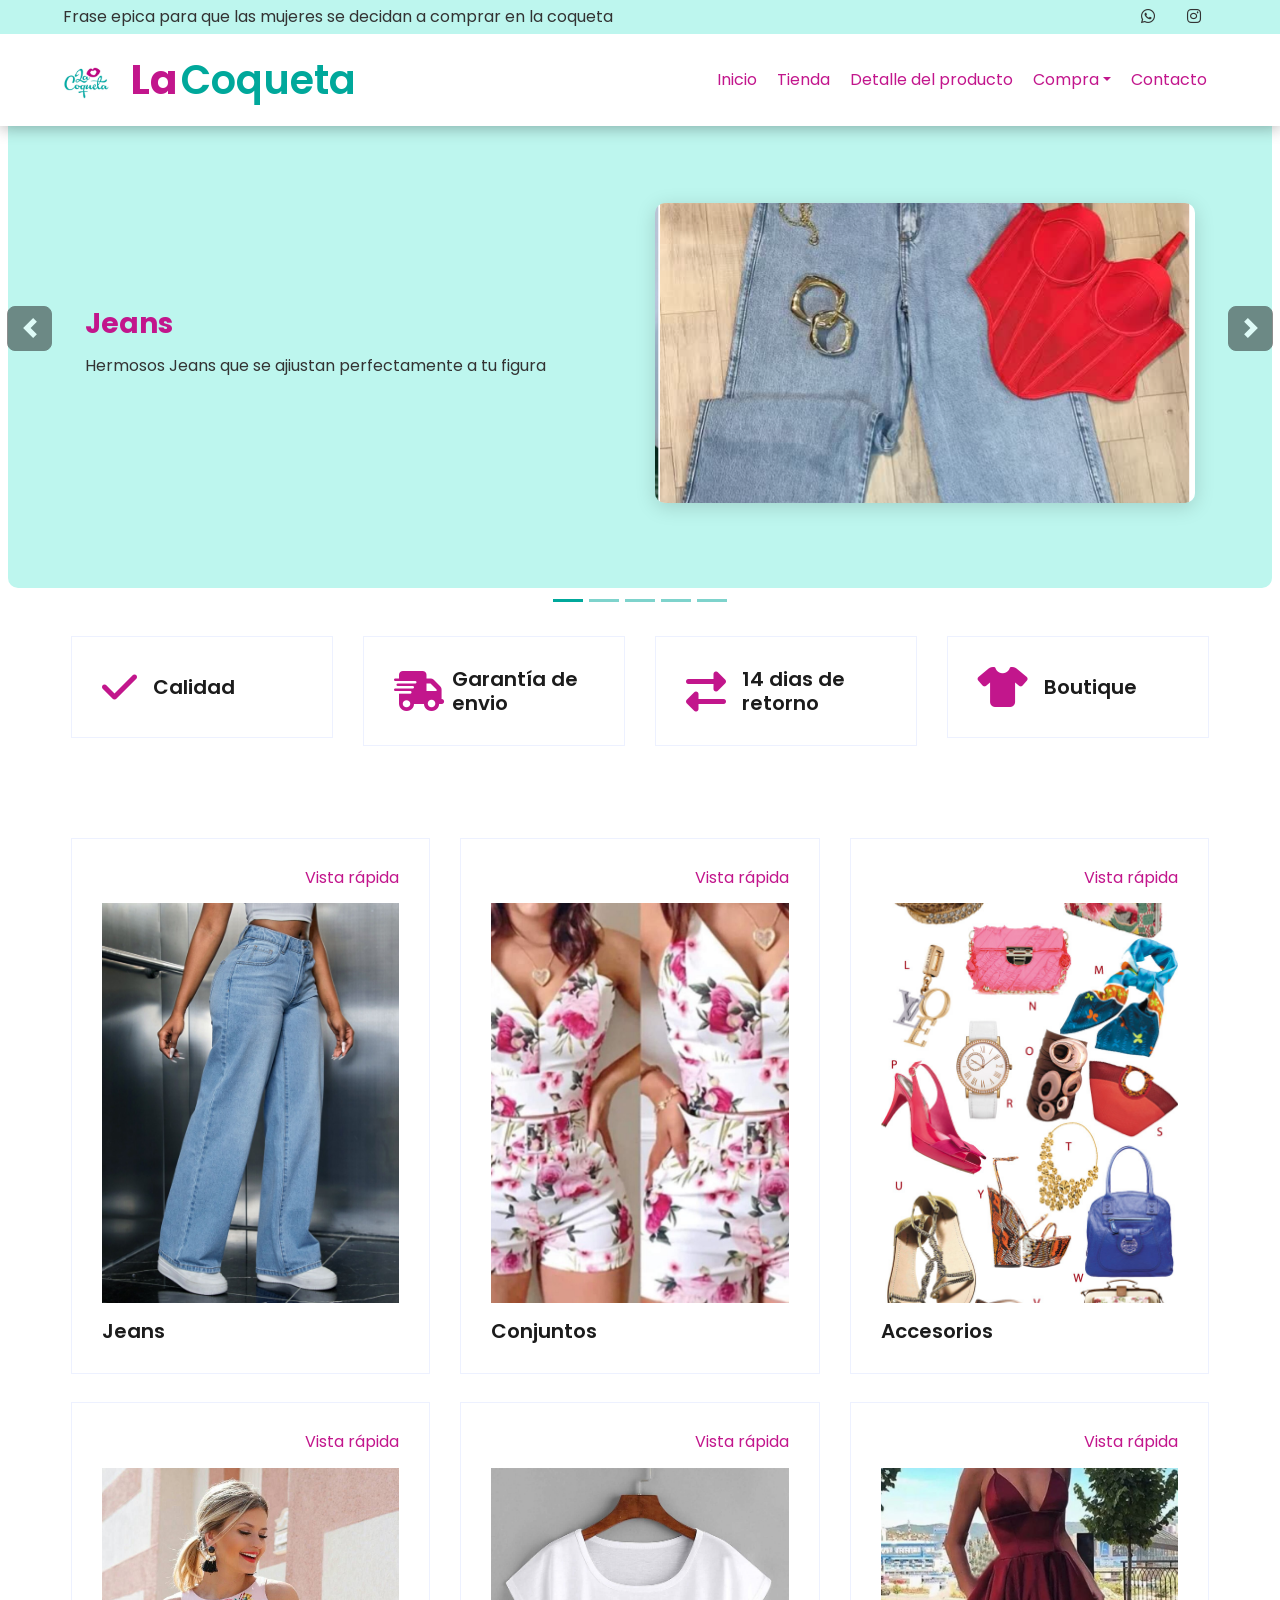
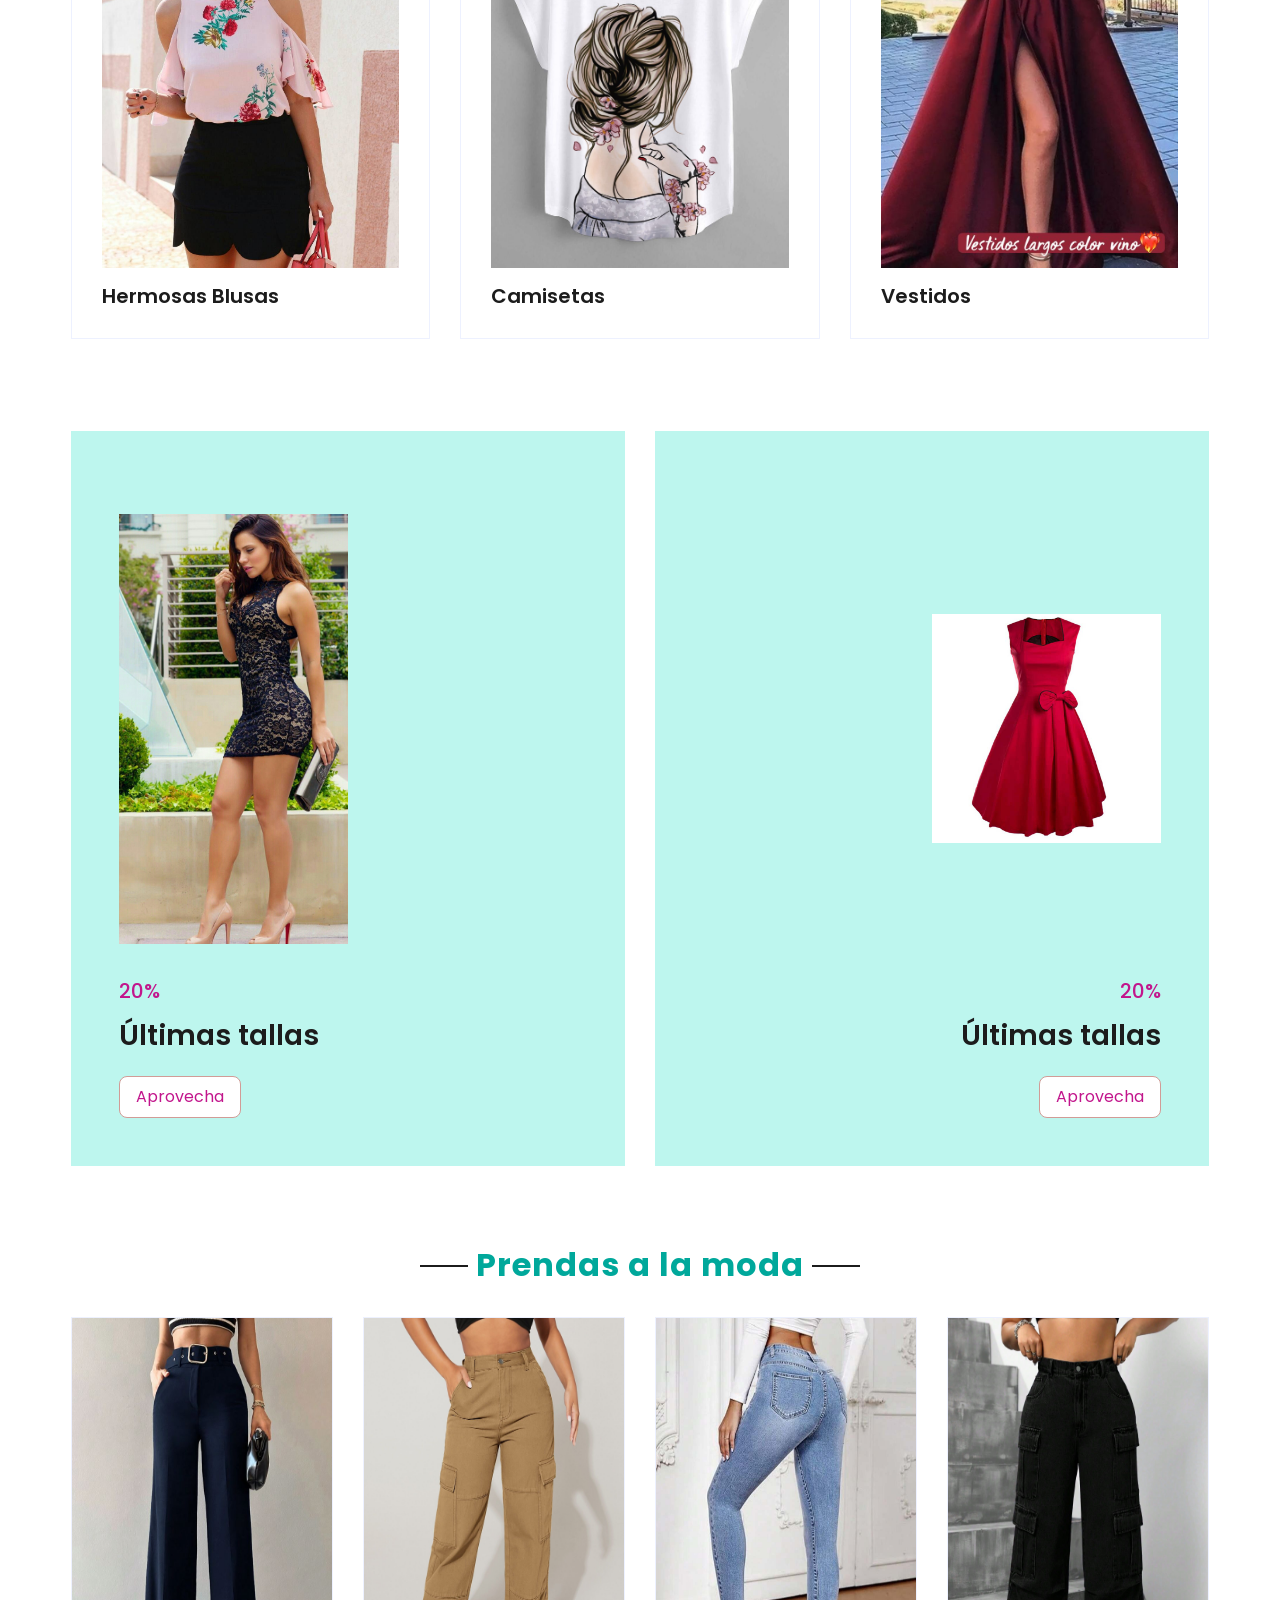
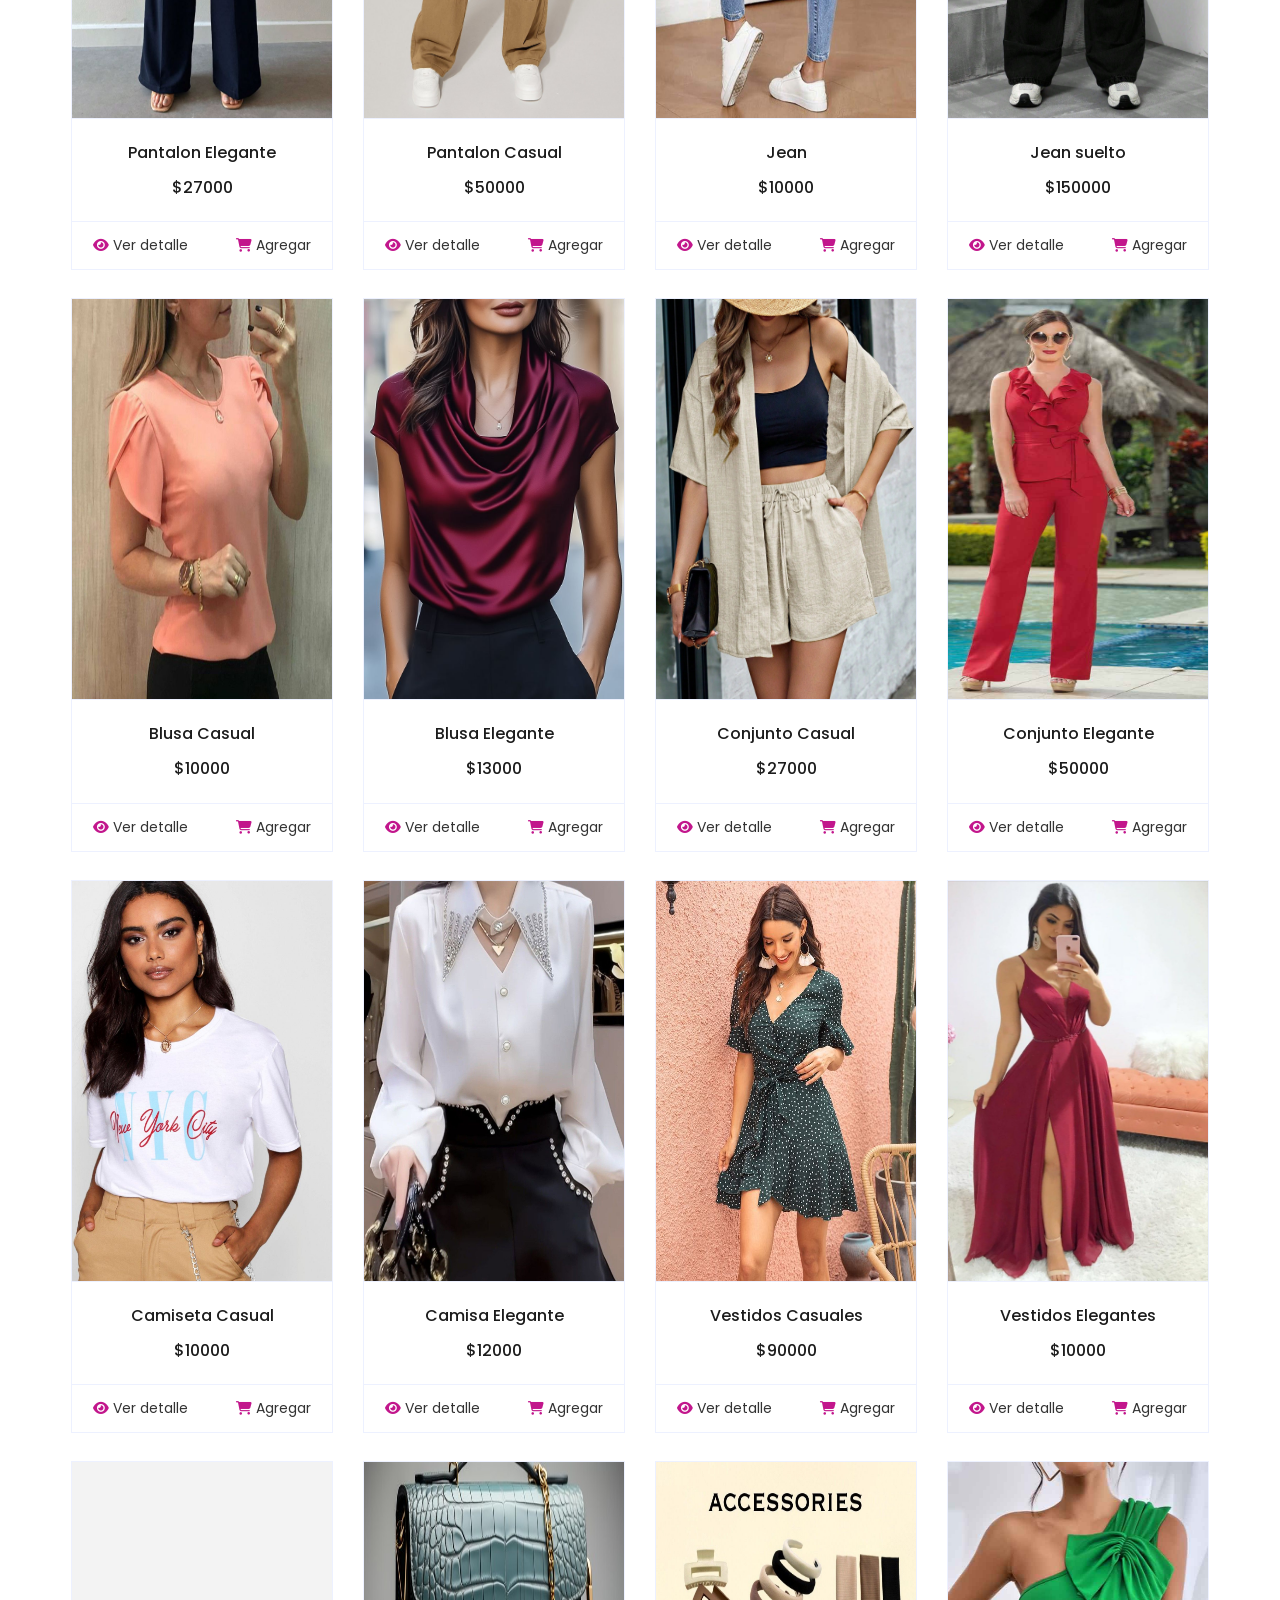
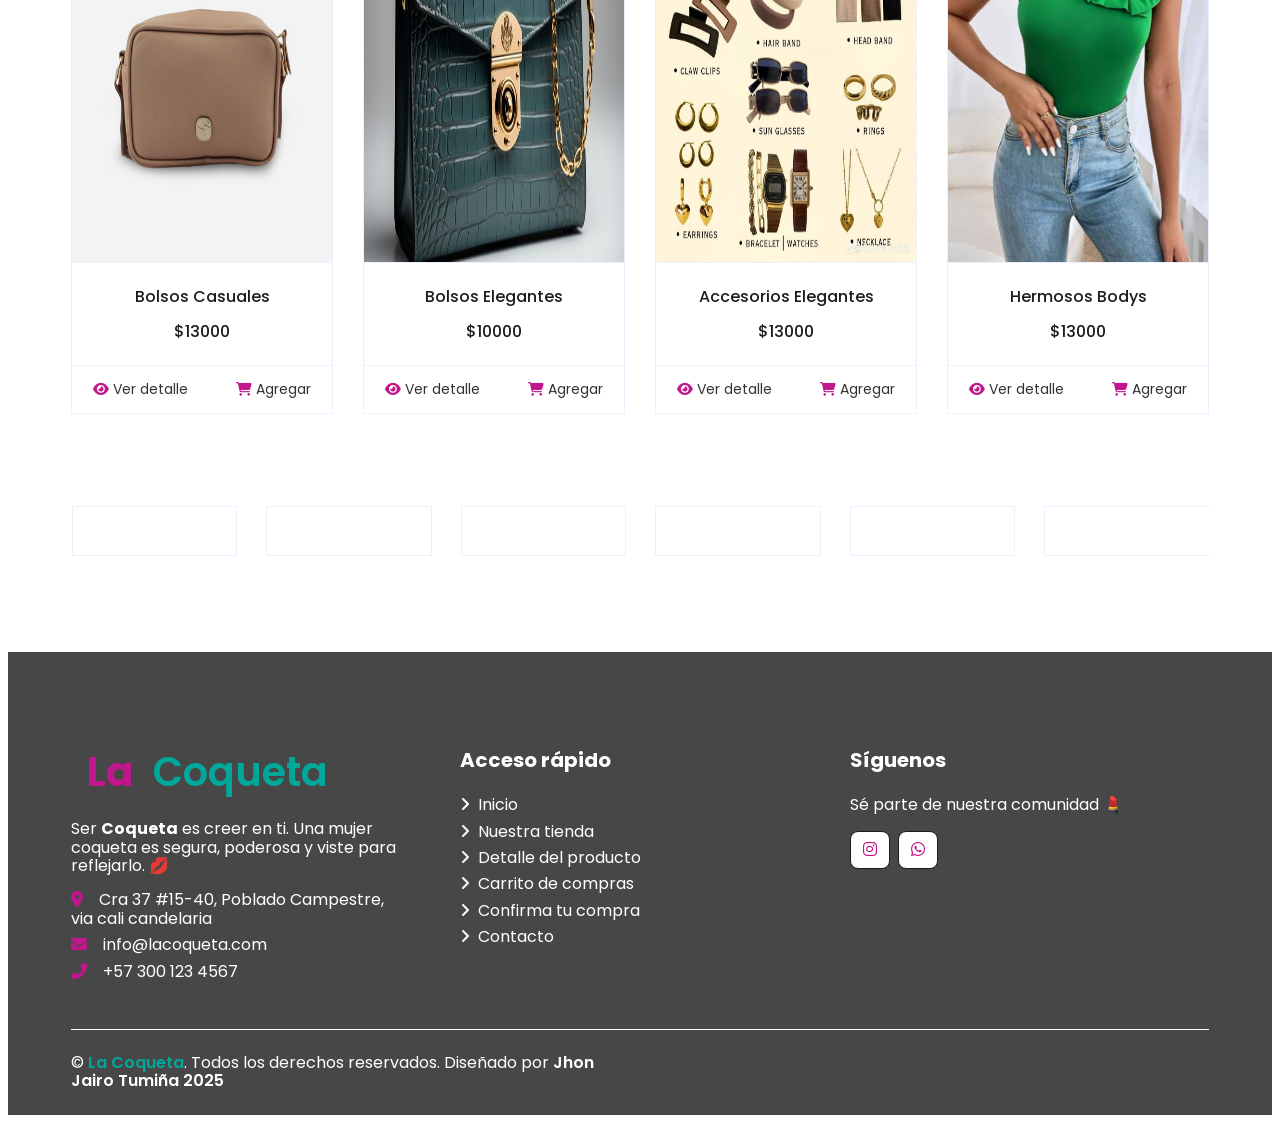
==== commit 7f9b508e: "Correccion para móviles en el index" ====
--- a/index.html
+++ b/index.html
@@ -206,7 +206,7 @@
         </div>
     `;
 
-                    contenedor.appendChild(col);
+                    contenedorOfertas.appendChild(col);
                 });
             </script>
 
--- a/css/style.css
+++ b/css/style.css
@@ -51,8 +51,9 @@
   font-size: 1rem;
   color: #1c1c1c;
   background-color: #ffffff;
-  padding-top: 90px;
-}
+  padding-top: 60px;
+}
+
 
 span {
   color: #00a89b;
@@ -266,6 +267,7 @@
 }
 
 .visitanos {
+  padding-top: 20px;
   text-align: center;
   margin:20px 0 20px 0;
   color: #C2168C;
@@ -6059,7 +6061,7 @@
   padding-top: 20px;
 }
 #header-carousel .carousel-item {
-    height: 410px !important;
+    height: 410px;
 }
 
 #header-carousel .carousel-item .row {
@@ -6111,10 +6113,63 @@
   box-shadow: 0 4px 20px rgba(0, 0, 0, 0.15);
   border-radius: 10px;
   width: 100%;
-  max-height: 70vh;
+  max-height: 300px;
   object-fit: cover;
 }
 
+@media (max-width: 768px) {
+    #header-carousel .carousel-item {
+        /* Altura fija para móvil: ajusta los 550px según tu gusto */
+        height: 550px !important; 
+        padding: 20px 0;
+    }
+
+    #header-carousel .row {
+        flex-direction: column; /* Texto arriba, imagen abajo */
+        justify-content: space-between; /* Estira el contenido para llenar los 550px */
+        height: 100%;
+    }
+
+    /* Limitamos el tamaño del área de texto para que no empuje a la imagen */
+    #header-carousel .col-lg-6:first-child {
+        height: 40%; 
+        overflow: hidden; /* Por si el texto es muy largo */
+    }
+
+    /* Limitamos el tamaño del área de imagen */
+    #header-carousel .col-lg-6:last-child {
+        height: 60%;
+    }
+
+    #imgcarrusel {
+        width: auto;      /* Que no se estire a lo ancho */
+        max-width: 100%;
+        height: 100%;     /* Que use el 60% del contenedor */
+        object-fit: contain; /* Muestra la imagen completa sin deformar */
+    }
+
+    #header-carousel h3 {
+        font-size: 1.2rem !important; /* Tamaño más manejable */
+        line-height: 1.2;
+        margin-bottom: 10px !important;
+    }
+
+    /* Ajuste de la descripción (p) del carrusel */
+    #header-carousel p {
+        font-size: 0.8rem !important; /* Un poco más pequeña para dejar espacio */
+        line-height: 1.2;
+        margin-bottom: 0 !important;
+        display: -webkit-box;
+        -webkit-line-clamp: 3; /* Corta el texto si pasa de 3 líneas para no romper la altura */
+        -webkit-box-orient: vertical;
+        overflow: hidden;
+    }
+
+    /* Reducimos el padding del contenedor de texto */
+    #header-carousel .text-center {
+        padding: 0 15px;
+    }
+}
 
 /*-------- imagenes de las categorias ---------*/
 
@@ -6132,9 +6187,10 @@
 /*-------- imagenes de las ofertas ---------*/
 #contenedor-ofertas .cat-img {
   width: 100%;
-  height: 100%;
-  object-fit: cover;
+  height: 500px;
+  object-fit: contain;
   object-position: center;
+  margin: 0 auto;
    /* llena sin deformar */
 }
 
